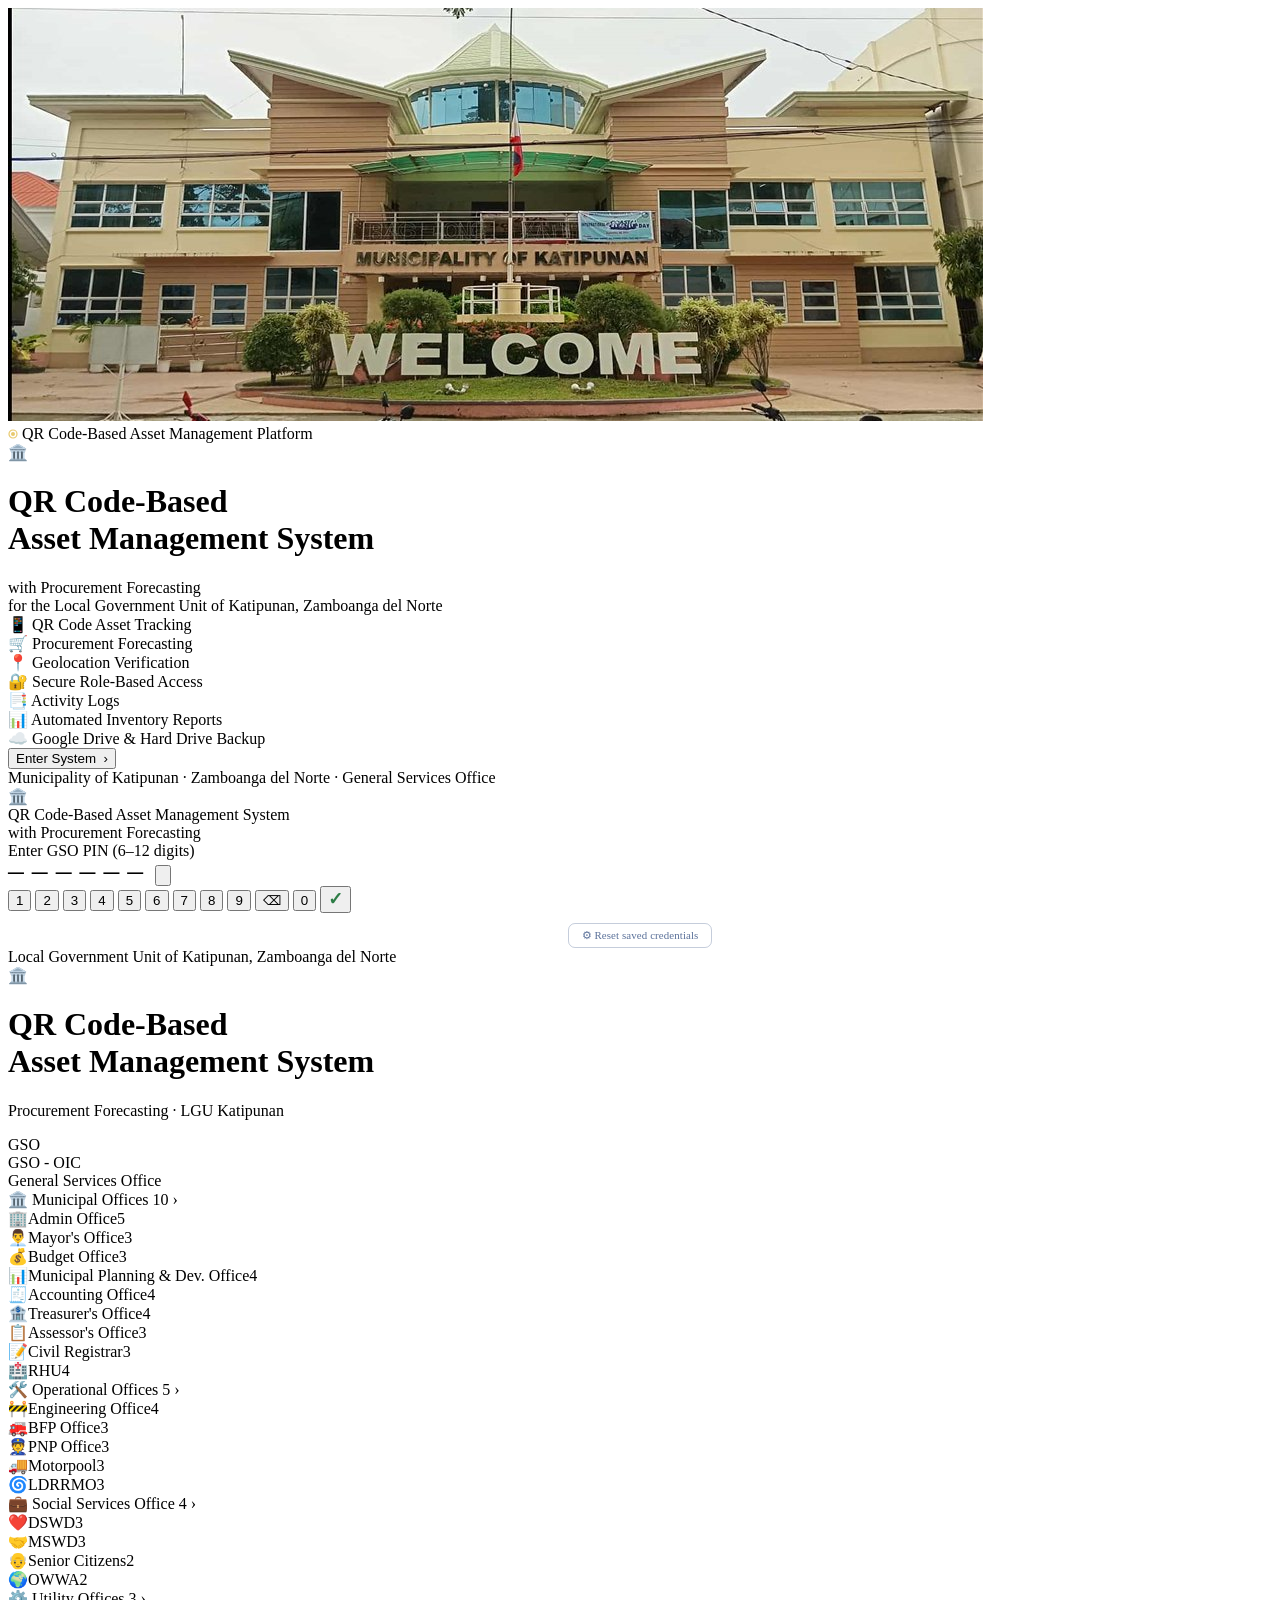
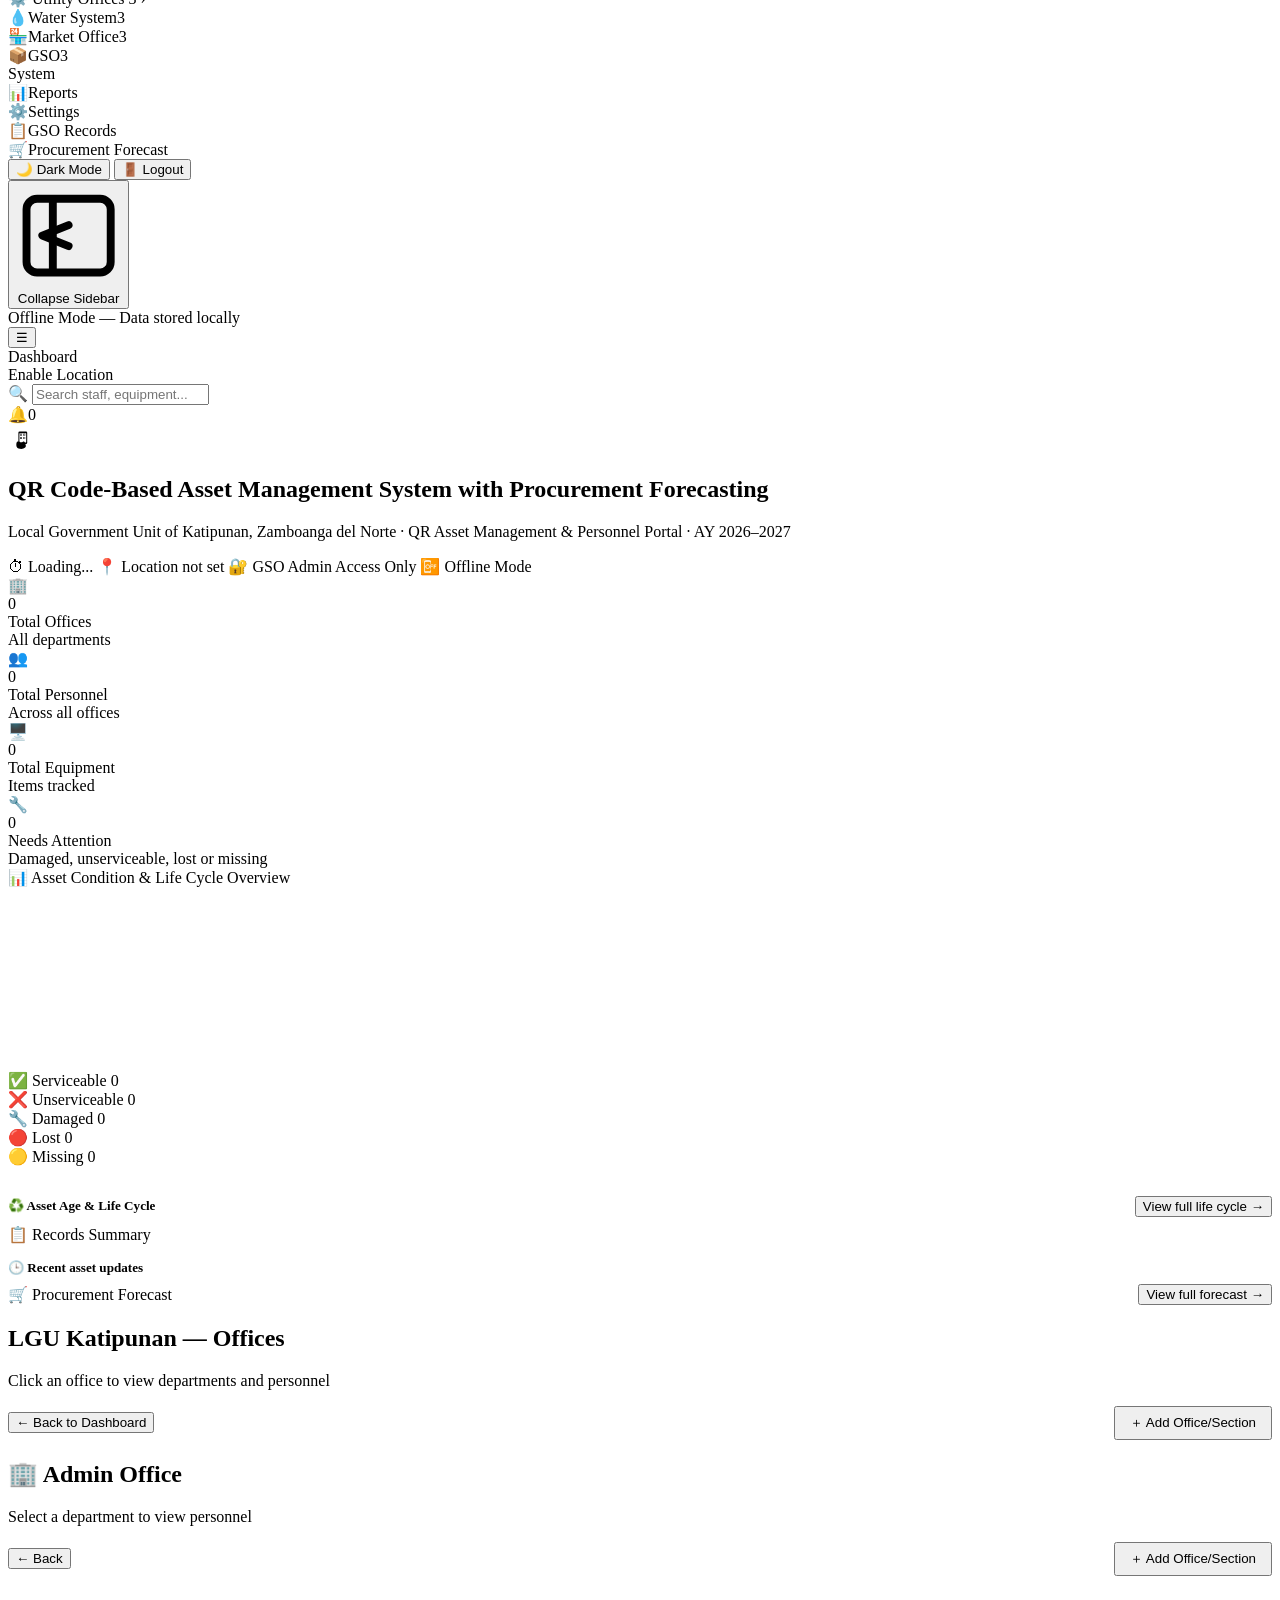
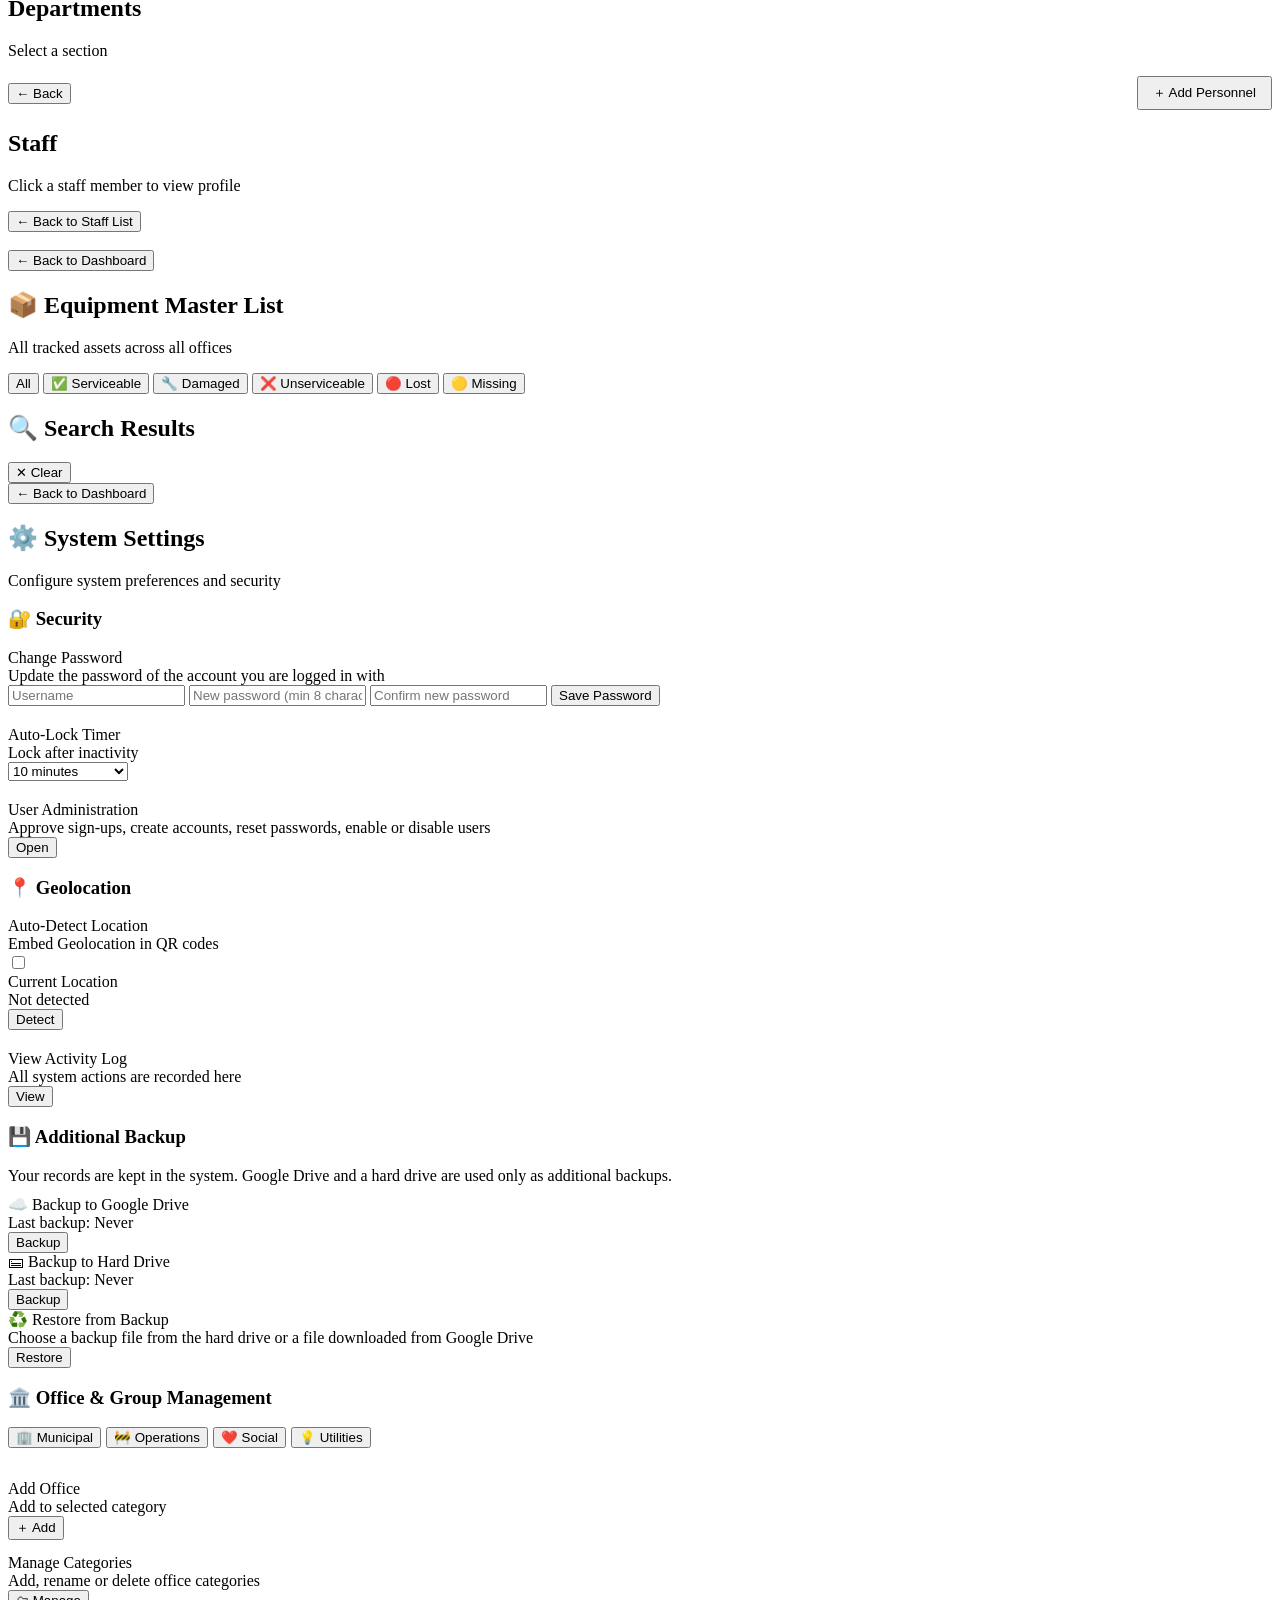
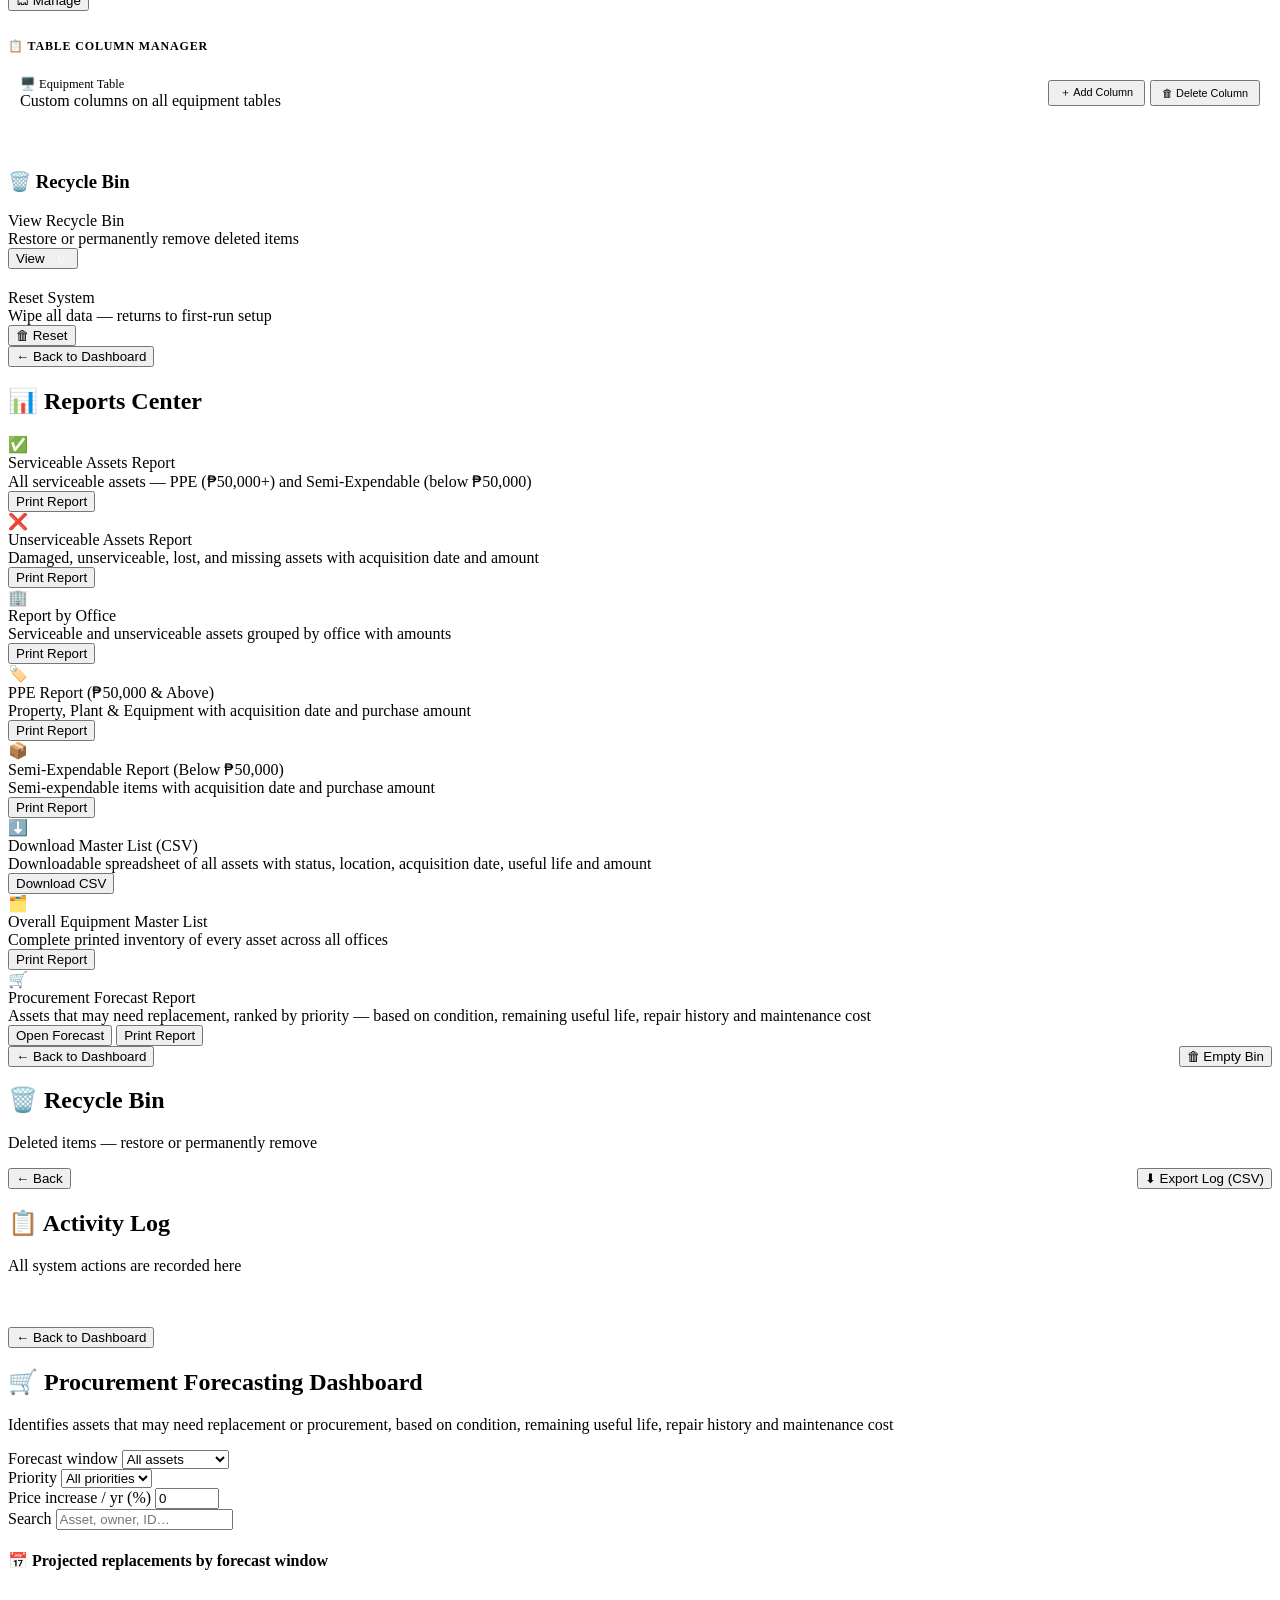
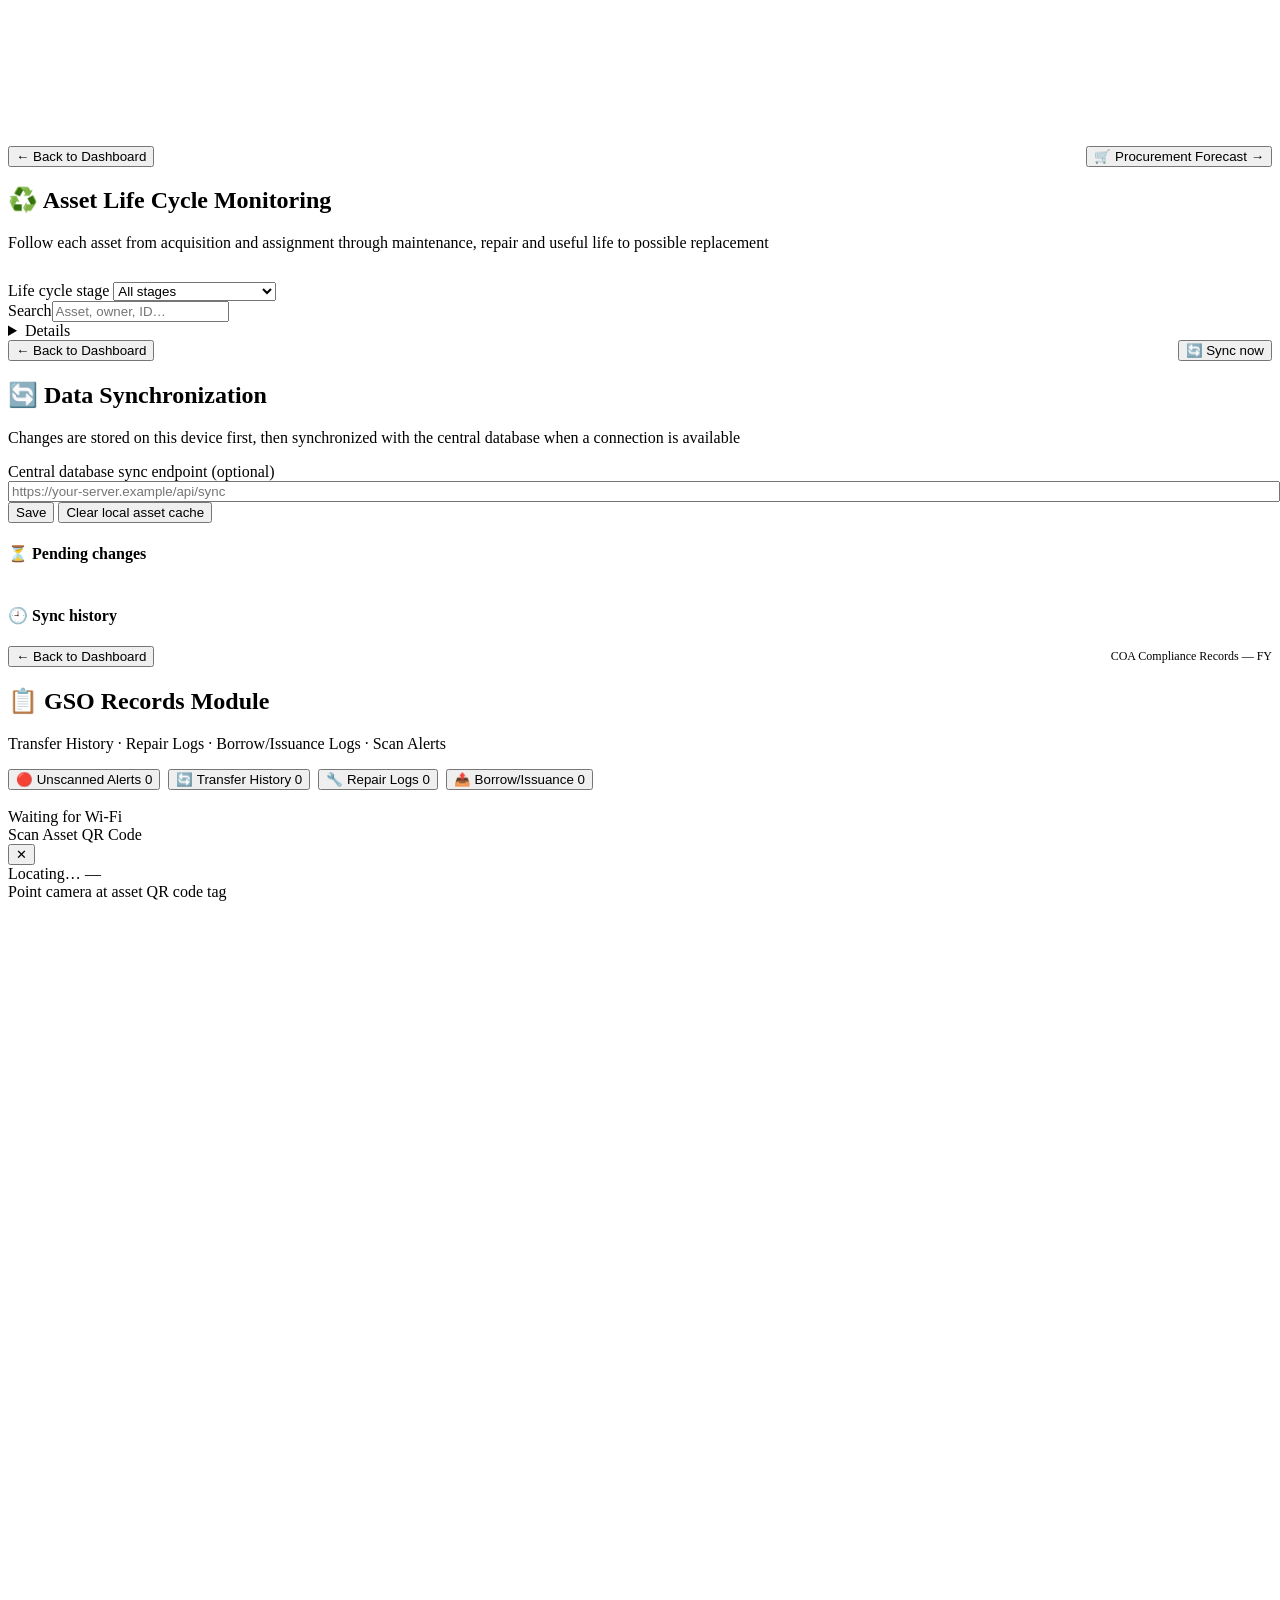
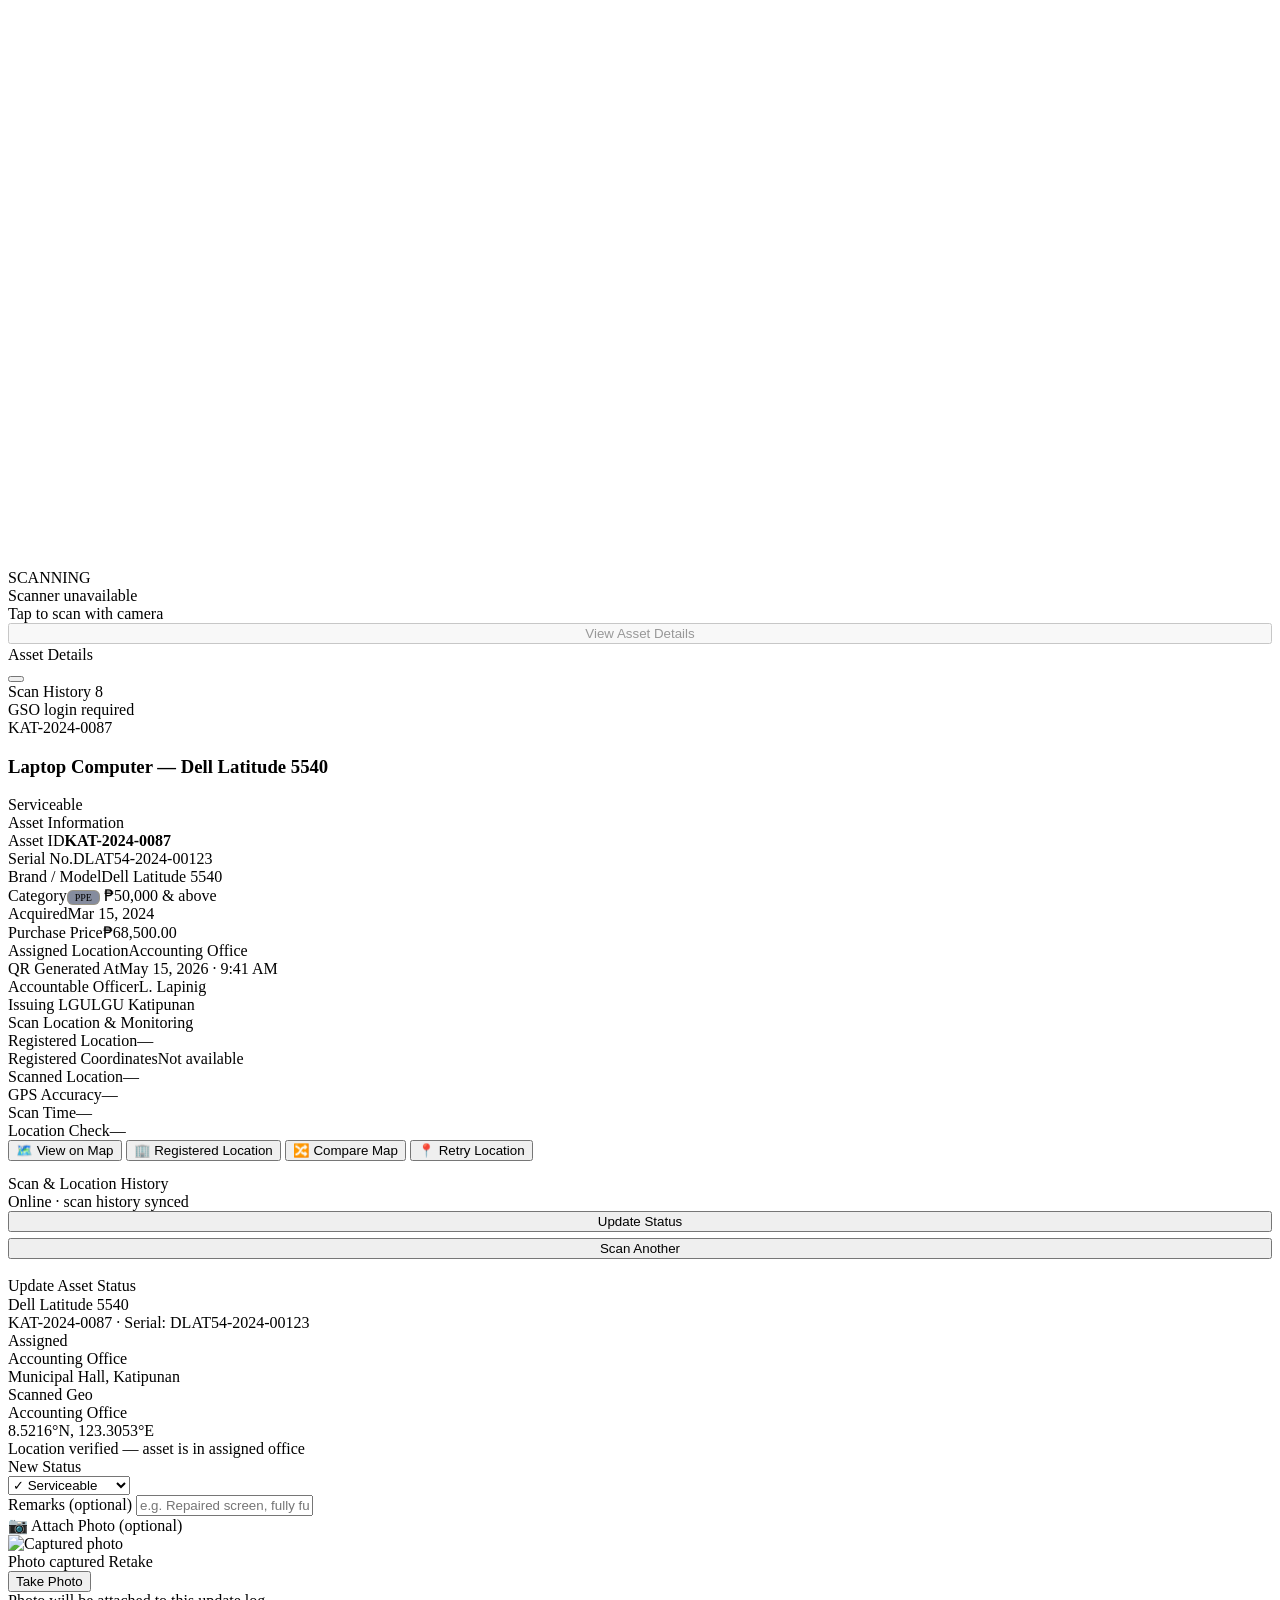
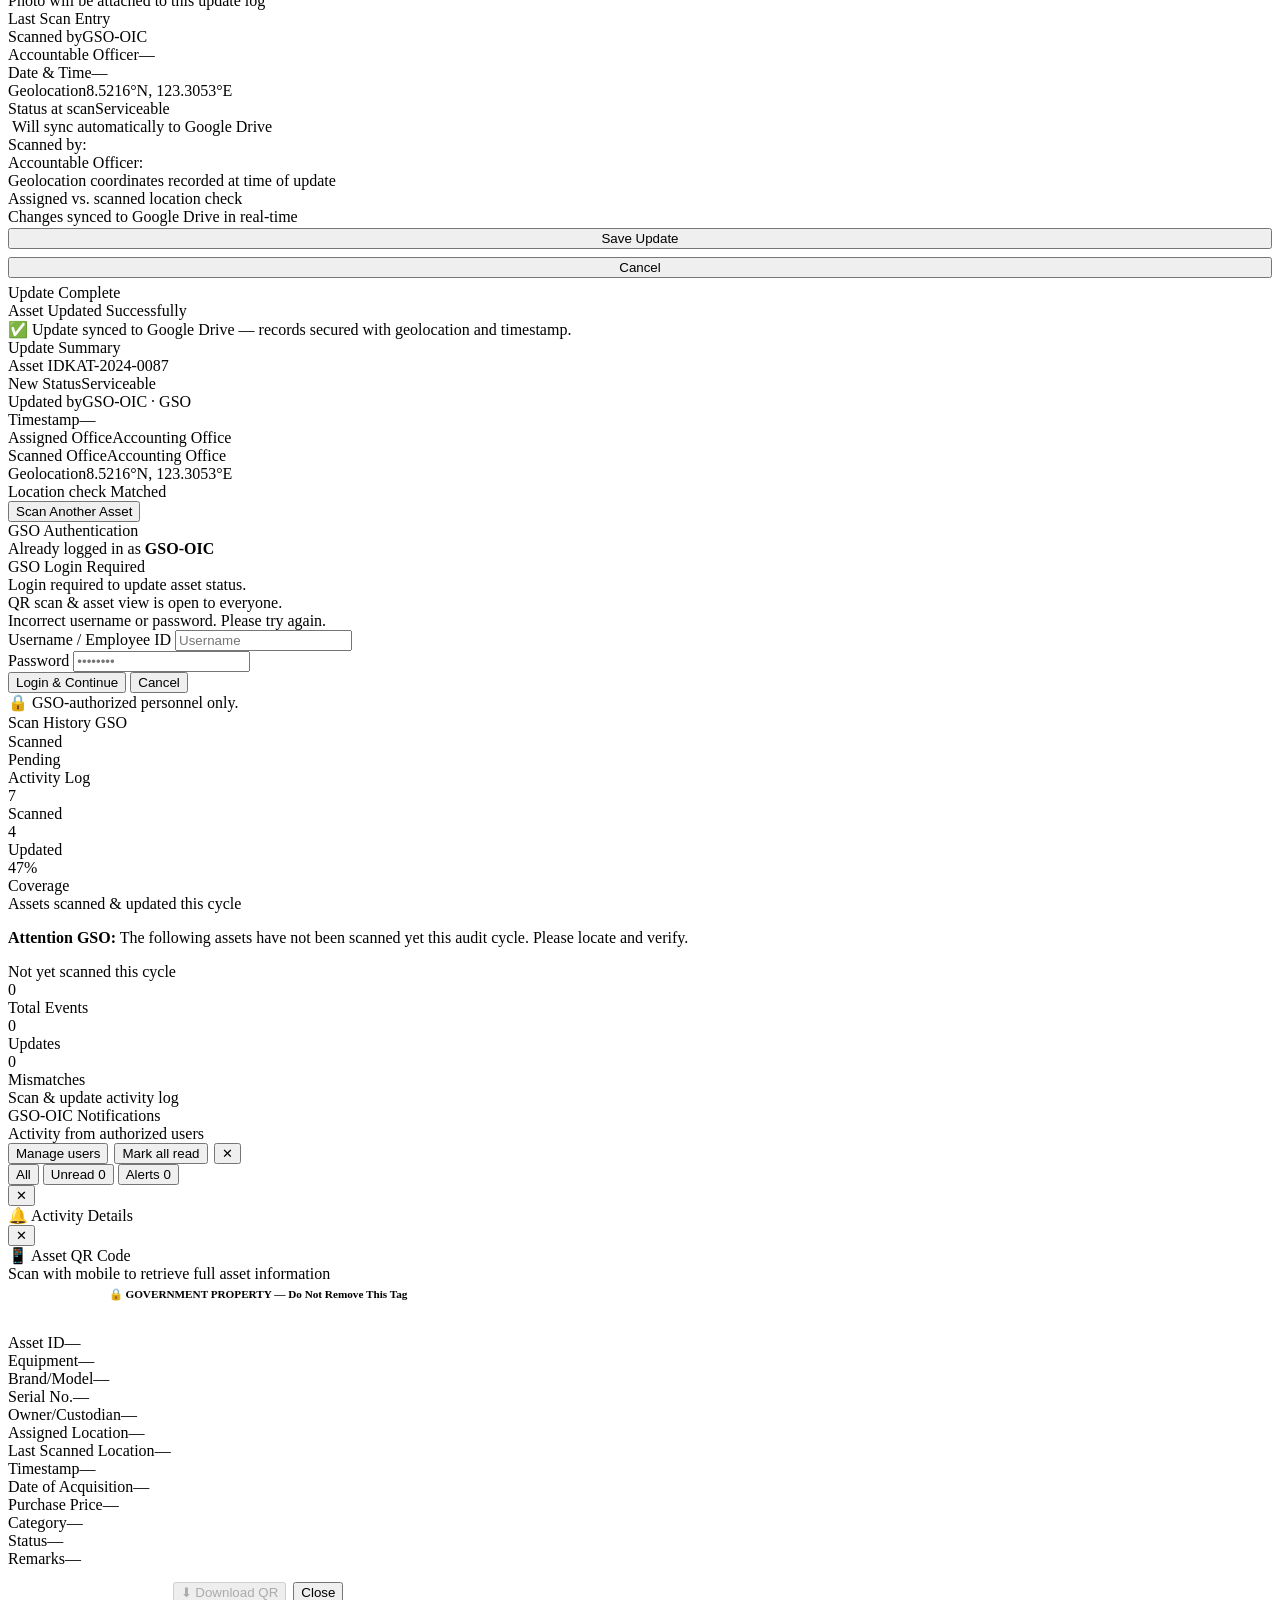
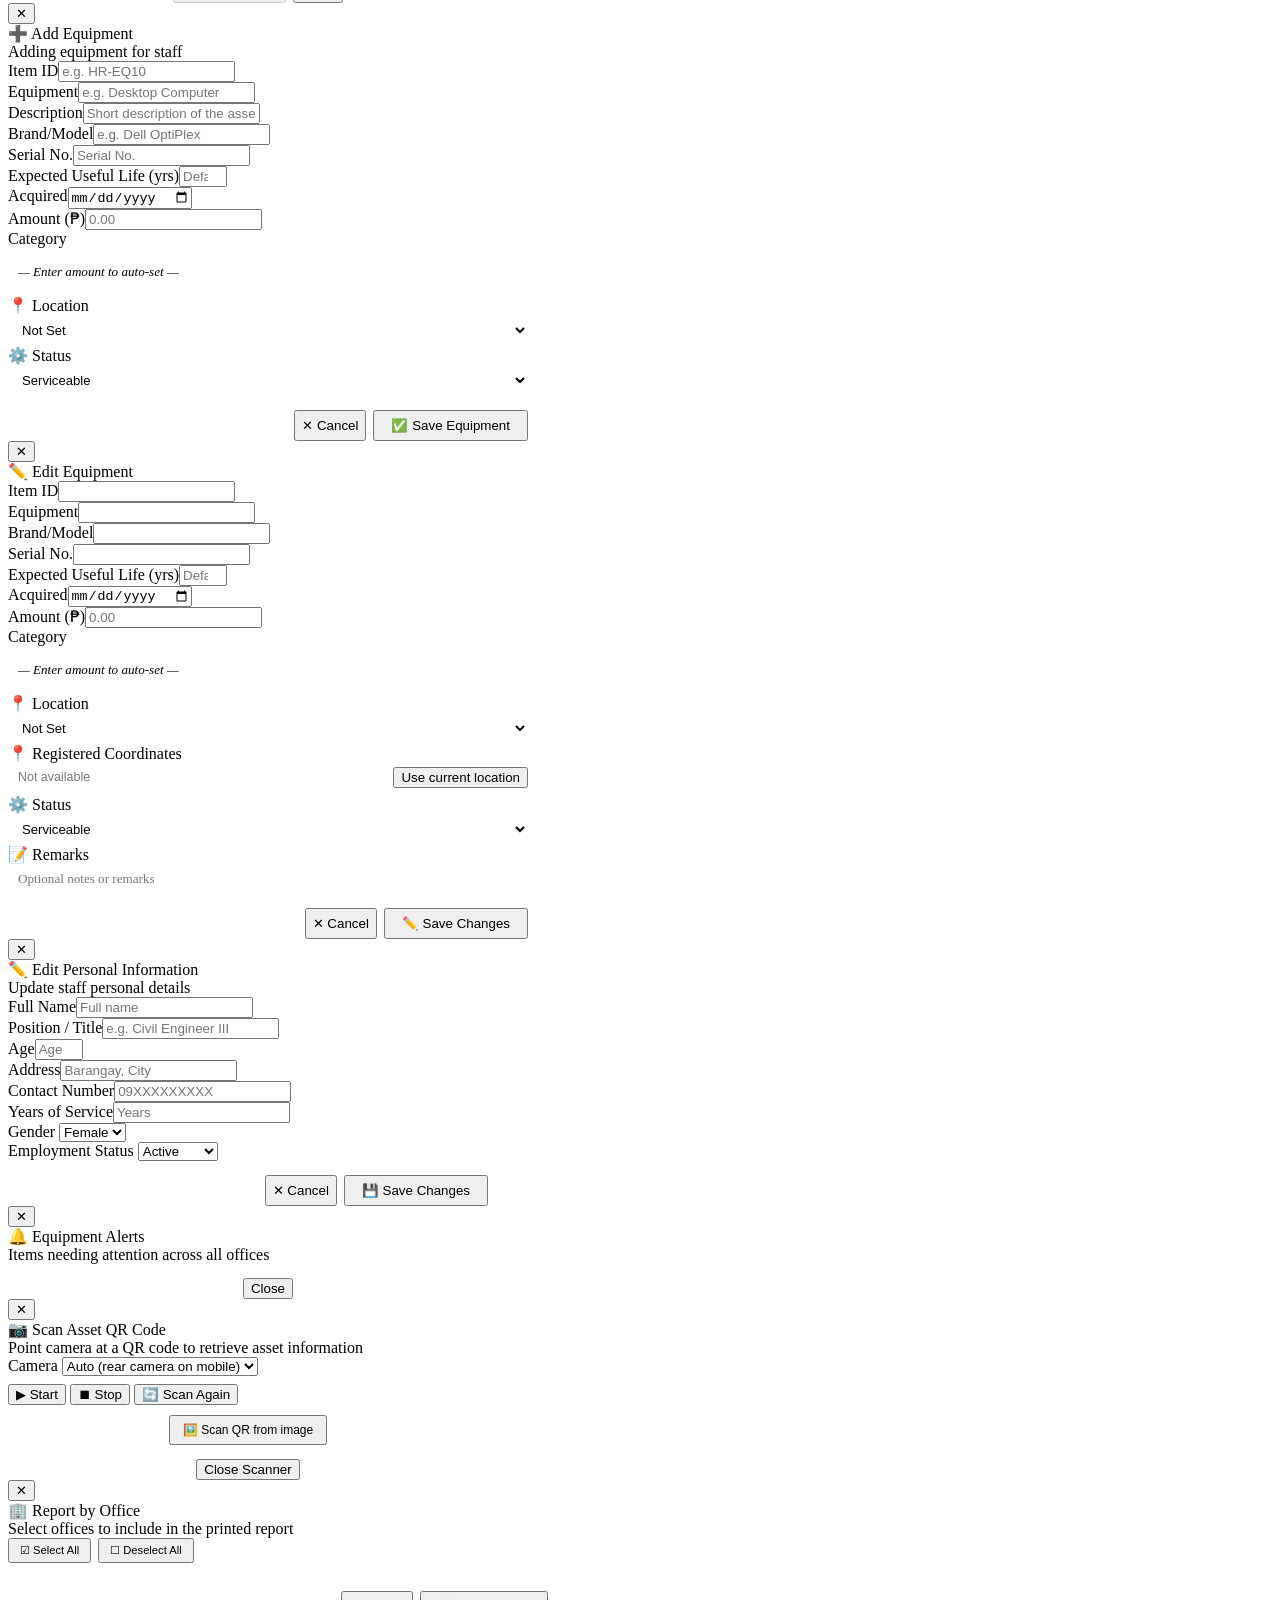
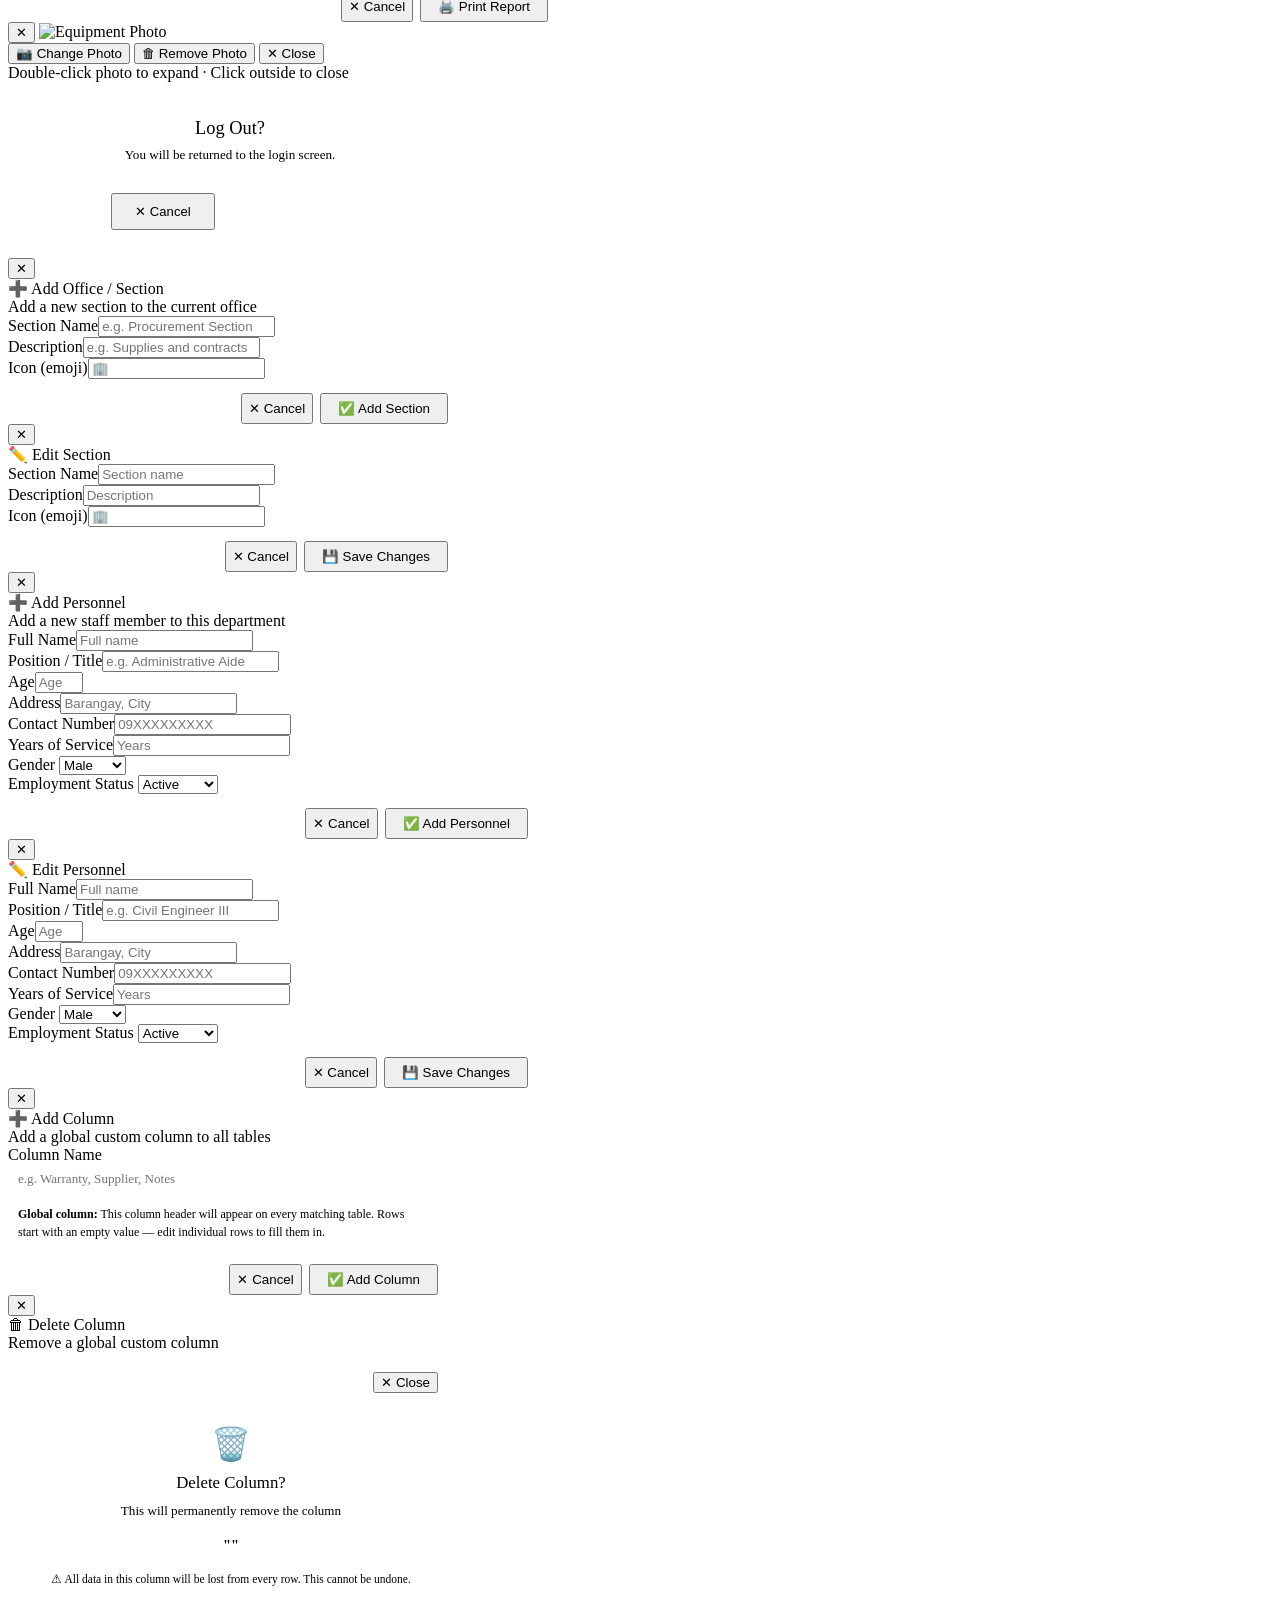
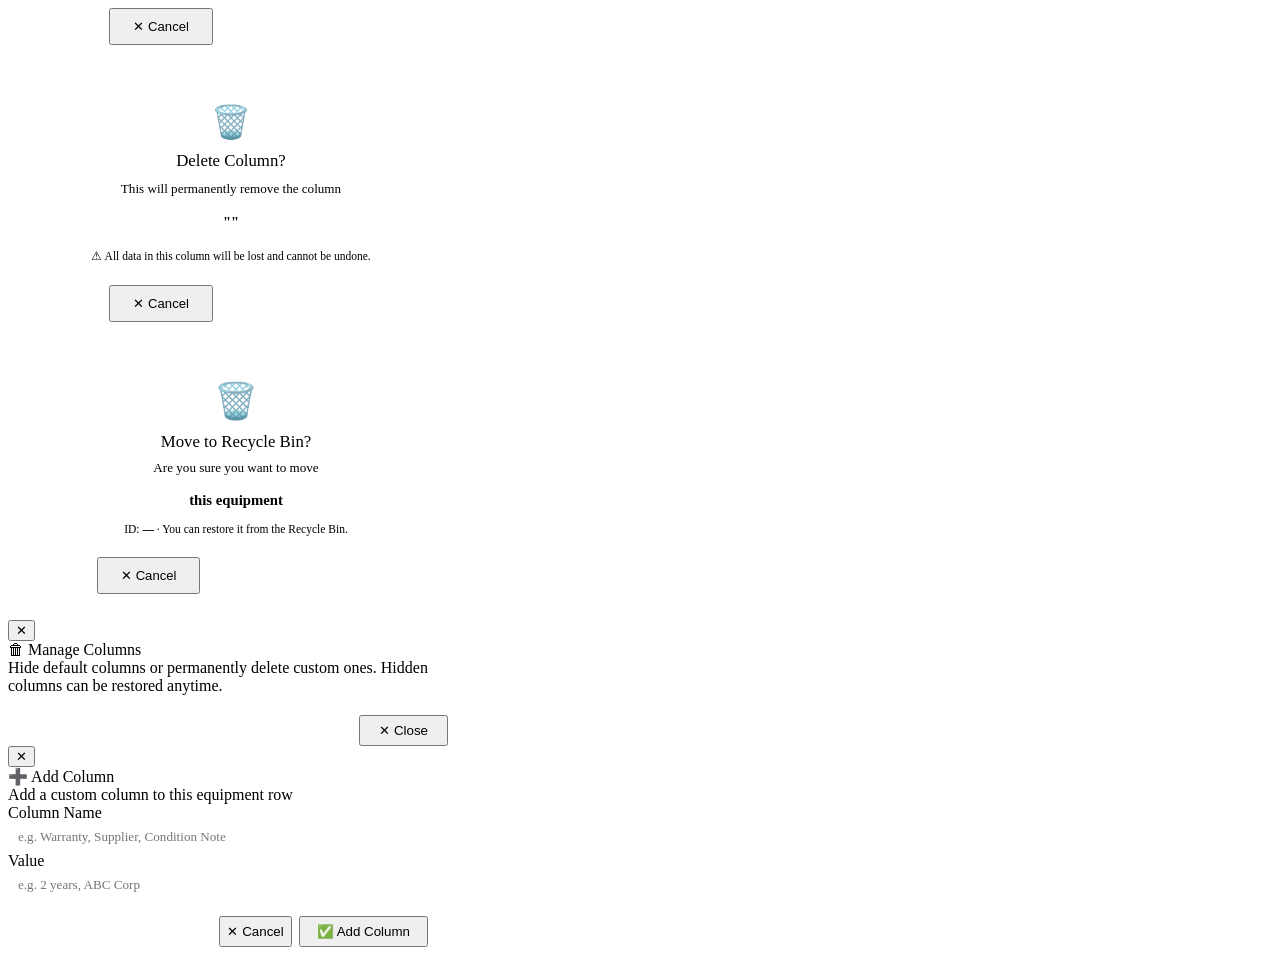
==== frontend/templates/index.html @ e0fad3f4 "Replace camera errors with a Scanner unavailable state" ====
<!DOCTYPE html>
<html lang="en" data-theme="light">
<head>
<meta charset="UTF-8">
<link rel="manifest" href="manifest.json">
<link rel="icon" type="image/png" sizes="192x192" href="static/images/icons/icon-192.png">
<link rel="apple-touch-icon" href="static/images/icons/icon-192.png">
<meta name="theme-color" content="#0d1b3e">
<meta name="mobile-web-app-capable" content="yes">
<script src="static/js/sw-register.js"></script>
<meta name="viewport" content="width=device-width, initial-scale=1.0">
<title>QR Code-Based Asset Management System with Procurement Forecasting for the Local Government Unit of Katipunan, Zamboanga del Norte</title>
<link href="https://fonts.googleapis.com/css2?family=Playfair+Display:wght@500;700&family=Source+Sans+3:wght@300;400;500;600&display=swap" rel="stylesheet">
<link rel="stylesheet" href="https://cdn.jsdelivr.net/npm/@tabler/icons-webfont@3.19.0/dist/tabler-icons.min.css">
<script src="static/js/qrcode.min.js"></script>
<script src="https://cdnjs.cloudflare.com/ajax/libs/Chart.js/4.4.0/chart.umd.min.js"></script>
<!-- ══════════════════════════════════════════════════════════════════════
     BACKEND BOOTSTRAP — runs synchronously before any application script.
     · Opens on the v71 landing screen; sign-in happens in the app itself.
     · If a server session exists, hydrates localStorage from MariaDB first.
     · Patches Storage so every localStorage write is auto-saved to the API.
     ══════════════════════════════════════════════════════════════════════ -->
<script src="static/js/bootstrap.js"></script>
<link rel="stylesheet" href="static/css/app.css">
</head>
<body>

<!-- LANDING PAGE SCREEN -->
<div id="landingScreen">
  <div class="lp-particles" id="lpParticles"></div>
  <div class="lp-photo-wrap">
    <img class="lp-photo" src="[data-uri]" alt="Municipality of Katipunan">
  </div>
  <div class="lp-overlay"></div>
  <div class="lp-grid"></div>
  <div class="lp-scanline"></div>
  <div class="lp-content">
    <div class="lp-badge">
      <svg width="10" height="10" viewBox="0 0 10 10" fill="none"><circle cx="5" cy="5" r="4" stroke="#e8c96d" stroke-width="1.2"/><circle cx="5" cy="5" r="2" fill="#e8c96d"/></svg>
      QR Code-Based Asset Management Platform
    </div>
    <div class="lp-seal">🏛️</div>
    <h1 class="lp-title">QR Code-Based<br><span>Asset Management System</span></h1>
    <div class="lp-subtitle">with Procurement Forecasting</div>
    <div class="lp-location">for the Local Government Unit of Katipunan, Zamboanga del Norte</div>
    <div class="lp-divider"></div>
    <div class="lp-features">
      <div class="lp-feat-pill">📱 QR Code Asset Tracking</div>
      <div class="lp-feat-pill">🛒 Procurement Forecasting</div>
      <div class="lp-feat-pill">📍 Geolocation Verification</div>
      <div class="lp-feat-pill">🔐 Secure Role-Based Access</div>
      <div class="lp-feat-pill">📑 Activity Logs</div>
      <div class="lp-feat-pill">📊 Automated Inventory Reports</div>
      <div class="lp-feat-pill">☁️ Google Drive &amp; Hard Drive Backup</div>
    </div>
    <button class="lp-enter-btn" onclick="enterSystem()">Enter System &nbsp;›</button>
  </div>
  <div class="lp-caption">Municipality of Katipunan &middot; Zamboanga del Norte &middot; General Services Office</div>
  <div class="lp-bottom-strip"></div>
</div>

<script src="static/js/landing.js"></script>




<!-- ── SCREEN LOCK TYPE CHOOSER (first-run & on-demand) ── -->
<div id="lockTypeChooser" style="display:none;position:fixed;inset:0;z-index:10500;background:rgba(5,10,25,0.92);backdrop-filter:blur(10px);align-items:center;justify-content:center;">
  <div style="background:var(--card);border:1px solid var(--border);border-radius:18px;padding:38px 32px 32px;max-width:400px;width:92%;text-align:center;box-shadow:0 30px 80px rgba(0,0,0,0.6);">
    <div style="font-size:2rem;margin-bottom:8px;">🔐</div>
    <div class="ltc-title" style="font-size:1.1rem;font-weight:800;color:var(--text-dark);margin-bottom:4px;">Screen Lock Type</div>
    <div class="ltc-sub" style="font-size:0.78rem;color:var(--text-mid);margin-bottom:24px;line-height:1.5;">Choose your preferred screen lock method to secure your account.</div>

    <!-- PIN option -->
    <div id="lt-pin-card" onclick="selectLockTypeCard('pin')" style="background:rgba(201,168,76,0.12);border:2px solid var(--gold);border-radius:12px;padding:18px 20px;margin-bottom:12px;cursor:pointer;text-align:left;transition:all .2s;">
      <div style="display:flex;align-items:center;gap:12px;">
        <div style="font-size:1.6rem;">🔢</div>
        <div>
          <div style="font-size:0.88rem;font-weight:700;color:var(--gold);">PIN</div>
          <div style="font-size:0.72rem;color:var(--text-mid);margin-top:2px;">Secure your account with a 6–12 digit PIN.</div>
        </div>
        <div id="lt-pin-check" style="margin-left:auto;font-size:1.1rem;color:var(--gold);">✔</div>
      </div>
    </div>

    <!-- Password option -->
    <div id="lt-pw-card" onclick="selectLockTypeCard('password')" style="background:var(--bg);border:2px solid var(--border);border-radius:12px;padding:18px 20px;margin-bottom:28px;cursor:pointer;text-align:left;transition:all .2s;">
      <div style="display:flex;align-items:center;gap:12px;">
        <div style="font-size:1.6rem;">🔑</div>
        <div>
          <div style="font-size:0.88rem;font-weight:700;color:var(--text-dark);">Password</div>
          <div style="font-size:0.72rem;color:var(--text-mid);margin-top:2px;">Secure your account with your username and password.</div>
        </div>
        <div id="lt-pw-check" style="margin-left:auto;font-size:1.1rem;color:var(--gold);display:none;">✔</div>
      </div>
    </div>

    <!-- Continue button -->
    <button onclick="ltContinue()" style="width:100%;padding:13px;border-radius:10px;background:var(--gold);color:#1a1200;font-weight:800;font-size:0.88rem;border:none;cursor:pointer;font-family:inherit;letter-spacing:.03em;">
      Continue →
    </button>
  </div>
</div>

<!-- ── PASSWORD SETUP SCREEN (shown after choosing Password on first run) ── -->
<div id="pwSetupScreen" style="display:none;position:fixed;inset:0;z-index:10400;background:rgba(5,10,25,0.92);backdrop-filter:blur(10px);align-items:center;justify-content:center;">
  <div style="background:var(--card);border:1px solid var(--border);border-radius:18px;padding:36px 30px 30px;max-width:400px;width:92%;box-shadow:0 30px 80px rgba(0,0,0,0.6);">
    <div style="font-size:1.8rem;text-align:center;margin-bottom:8px;">🔑</div>
    <div style="font-size:1rem;font-weight:800;color:var(--text-dark);text-align:center;margin-bottom:4px;">Set Up Password</div>
    <div style="font-size:0.75rem;color:var(--text-mid);text-align:center;margin-bottom:20px;line-height:1.5;">Enter your username and password to set up the screen lock.</div>
    <div style="display:flex;flex-direction:column;gap:12px;">
      <div>
        <label style="font-size:0.72rem;color:var(--text-mid);font-weight:600;display:block;margin-bottom:4px;">Username</label>
        <input id="lt-username" type="text" placeholder="Enter your username" style="width:100%;padding:10px 12px;border:1px solid var(--border);border-radius:8px;background:var(--bg);color:var(--text-dark);font-size:0.82rem;font-family:inherit;box-sizing:border-box;">
      </div>
      <div>
        <label style="font-size:0.72rem;color:var(--text-mid);font-weight:600;display:block;margin-bottom:4px;">Password</label>
        <div style="position:relative;">
          <input id="lt-pw1" type="password" placeholder="Enter your password" oninput="checkLtPwReqs()" style="width:100%;padding:10px 44px 10px 12px;border:1px solid var(--border);border-radius:8px;background:var(--bg);color:var(--text-dark);font-size:0.82rem;font-family:inherit;box-sizing:border-box;">
          <button onclick="toggleLtPw1Visibility()" id="ltPw1EyeBtn" title="Show/Hide Password"
            style="position:absolute;right:8px;top:50%;transform:translateY(-50%);background:rgba(201,168,76,0.08);border:1px solid rgba(201,168,76,0.25);border-radius:6px;cursor:pointer;padding:4px 6px;color:var(--gold-dim,#a07c2a);display:flex;align-items:center;justify-content:center;transition:background .18s,border-color .18s,color .18s;"
            onmouseover="this.style.background='rgba(201,168,76,0.2)';this.style.borderColor='var(--gold)';this.style.color='var(--gold)';"
            onmouseout="this.style.background='rgba(201,168,76,0.08)';this.style.borderColor='rgba(201,168,76,0.25)';this.style.color='var(--gold-dim,#a07c2a)';">
            <svg id="ltPw1EyeIcon" viewBox="0 0 24 24" width="17" height="17" fill="none" stroke="currentColor" stroke-width="2" stroke-linecap="round" stroke-linejoin="round">
              <path d="M1 12s4-8 11-8 11 8 11 8-4 8-11 8-11-8-11-8z"/>
              <circle cx="12" cy="12" r="3"/>
            </svg>
          </button>
        </div>
      </div>
      <div>
        <label style="font-size:0.72rem;color:var(--text-mid);font-weight:600;display:block;margin-bottom:4px;">Confirm Password</label>
        <div style="position:relative;">
          <input id="lt-pw2" type="password" placeholder="Re-enter your password" style="width:100%;padding:10px 44px 10px 12px;border:1px solid var(--border);border-radius:8px;background:var(--bg);color:var(--text-dark);font-size:0.82rem;font-family:inherit;box-sizing:border-box;">
          <button onclick="toggleLtPw2Visibility()" id="ltPw2EyeBtn" title="Show/Hide Password"
            style="position:absolute;right:8px;top:50%;transform:translateY(-50%);background:rgba(201,168,76,0.08);border:1px solid rgba(201,168,76,0.25);border-radius:6px;cursor:pointer;padding:4px 6px;color:var(--gold-dim,#a07c2a);display:flex;align-items:center;justify-content:center;transition:background .18s,border-color .18s,color .18s;"
            onmouseover="this.style.background='rgba(201,168,76,0.2)';this.style.borderColor='var(--gold)';this.style.color='var(--gold)';"
            onmouseout="this.style.background='rgba(201,168,76,0.08)';this.style.borderColor='rgba(201,168,76,0.25)';this.style.color='var(--gold-dim,#a07c2a)';">
            <svg id="ltPw2EyeIcon" viewBox="0 0 24 24" width="17" height="17" fill="none" stroke="currentColor" stroke-width="2" stroke-linecap="round" stroke-linejoin="round">
              <path d="M1 12s4-8 11-8 11 8 11 8-4 8-11 8-11-8-11-8z"/>
              <circle cx="12" cy="12" r="3"/>
            </svg>
          </button>
        </div>
      </div>
      <div style="background:var(--bg);border:1px solid var(--border);border-radius:8px;padding:10px 14px;">
        <div style="font-size:0.7rem;color:var(--text-mid);font-weight:700;margin-bottom:6px;">Password Requirements:</div>
        <div id="lt-req-len"  style="font-size:0.68rem;color:var(--text-light);margin-bottom:2px;">○ At least 8 characters long</div>
        <div id="lt-req-case" style="font-size:0.68rem;color:var(--text-light);margin-bottom:2px;">○ Include uppercase and lowercase letters</div>
        <div id="lt-req-num"  style="font-size:0.68rem;color:var(--text-light);margin-bottom:2px;">○ Include a number</div>
        <div id="lt-req-spec" style="font-size:0.68rem;color:var(--text-light);">○ Include a special character</div>
      </div>
      <div id="lt-pw-err" style="font-size:0.72rem;color:var(--red);min-height:16px;"></div>
      <button onclick="ltPwDone()" style="padding:12px;border-radius:10px;background:var(--gold);color:#1a1200;font-weight:800;font-size:0.85rem;border:none;cursor:pointer;font-family:inherit;">✅ Set Password</button>
    </div>
  </div>
</div>

<!-- ── FIRST-RUN CREATE ACCOUNT SCREEN ── -->
<div id="createAccountScreen" style="display:none;position:fixed;inset:0;z-index:9999;background:url('[data-uri]') center/cover no-repeat fixed;align-items:center;justify-content:center;position:fixed;inset:0;">
  <div class="create-account-box">
    <div style="font-size:2.5rem;margin-bottom:6px">🏛️</div>
    <div class="ca-title">QR Code-Based Asset Management System</div>
    <div class="ca-sub">First Time Setup — Set PIN (6–12 digits)</div>
    <div class="ca-field">
      <div class="pin-eye-wrap">
        <span id="caPinDots" style="font-size:1.4rem;letter-spacing:8px;color:var(--gold);min-height:28px">──────</span>
        <button class="pin-eye-btn" onclick="toggleCaPinVisibility()" id="caPinEyeBtn" title="Show/Hide PIN">
          <svg id="caEyeIcon" viewBox="0 0 24 24"><path d="M1 12s4-8 11-8 11 8 11 8-4 8-11 8-11-8-11-8z"/><circle cx="12" cy="12" r="3"/></svg>
        </button>
      </div>
      <div class="ca-pin-row" style="margin-bottom:6px">
        <button class="pin-key" onclick="caPinPress('1')">1</button>
        <button class="pin-key" onclick="caPinPress('2')">2</button>
        <button class="pin-key" onclick="caPinPress('3')">3</button>
        <button class="pin-key" onclick="caPinPress('4')">4</button>
        <button class="pin-key" onclick="caPinPress('5')">5</button>
        <button class="pin-key" onclick="caPinPress('6')">6</button>
        <button class="pin-key" onclick="caPinPress('7')">7</button>
        <button class="pin-key" onclick="caPinPress('8')">8</button>
        <button class="pin-key" onclick="caPinPress('9')">9</button>
        <button class="pin-key clear" onclick="caPinClear()">⌫</button>
        <button class="pin-key" onclick="caPinPress('0')">0</button>
        <button class="pin-key clear" onclick="caPinReset()">Clear</button>
      </div>
    </div>
    <div class="ca-field">
      <label class="ca-label">Confirm PIN (6–12 digits)</label>
      <div class="pin-eye-wrap">
        <span id="caPinConfirmDots" style="font-size:1.4rem;letter-spacing:8px;color:var(--gold);min-height:28px">──────</span>
        <button class="pin-eye-btn" onclick="toggleCaPinConfirmVisibility()" id="caPinConfirmEyeBtn" title="Show/Hide PIN">
          <svg id="caConfirmEyeIcon" viewBox="0 0 24 24"><path d="M1 12s4-8 11-8 11 8 11 8-4 8-11 8-11-8-11-8z"/><circle cx="12" cy="12" r="3"/></svg>
        </button>
      </div>
      <div class="ca-pin-row">
        <button class="pin-key" onclick="caPinConfirmPress('1')">1</button>
        <button class="pin-key" onclick="caPinConfirmPress('2')">2</button>
        <button class="pin-key" onclick="caPinConfirmPress('3')">3</button>
        <button class="pin-key" onclick="caPinConfirmPress('4')">4</button>
        <button class="pin-key" onclick="caPinConfirmPress('5')">5</button>
        <button class="pin-key" onclick="caPinConfirmPress('6')">6</button>
        <button class="pin-key" onclick="caPinConfirmPress('7')">7</button>
        <button class="pin-key" onclick="caPinConfirmPress('8')">8</button>
        <button class="pin-key" onclick="caPinConfirmPress('9')">9</button>
        <button class="pin-key clear" onclick="caPinConfirmClear()">⌫</button>
        <button class="pin-key" onclick="caPinConfirmPress('0')">0</button>
        <button class="pin-key clear" onclick="caPinConfirmReset()">Clear</button>
      </div>
    </div>
    <div class="login-error" id="caError"></div>
    <button class="ca-btn" onclick="createAccount()">✅ Create Account &amp; Enter System</button>
  </div>
</div>

<!-- ── ROLE SELECTION ── -->
<div id="roleSelectScreen" style="display:none;position:fixed;inset:0;z-index:10002;background:rgba(5,10,25,0.96);align-items:center;justify-content:center;">
  <div class="login-box" style="width:390px">
    <div class="login-seal">🏛️</div>
    <div class="login-title">Select User Role</div>
    <div class="login-sub">Choose your role to continue to the login page</div>
    <div class="rs-card" onclick="selectRole('oic')" style="display:flex;align-items:center;gap:12px;background:rgba(201,168,76,0.08);border:2px solid rgba(201,168,76,0.35);border-radius:11px;padding:12px 14px;margin-bottom:9px;cursor:pointer;text-align:left;"><div style="font-size:1.5rem">🛡️</div><div><div style="font-size:0.88rem;font-weight:700;color:var(--gold)">GSO-OIC</div></div></div><div class="rs-card" onclick="selectRole('inspector')" style="display:flex;align-items:center;gap:12px;background:rgba(201,168,76,0.08);border:2px solid rgba(201,168,76,0.35);border-radius:11px;padding:12px 14px;margin-bottom:9px;cursor:pointer;text-align:left;"><div style="font-size:1.5rem">🔍</div><div><div style="font-size:0.88rem;font-weight:700;color:var(--gold)">Inspectorate Personnel</div></div></div><div class="rs-card" onclick="selectRole('gsostaff')" style="display:flex;align-items:center;gap:12px;background:rgba(201,168,76,0.08);border:2px solid rgba(201,168,76,0.35);border-radius:11px;padding:12px 14px;margin-bottom:9px;cursor:pointer;text-align:left;"><div style="font-size:1.5rem">🗂️</div><div><div style="font-size:0.88rem;font-weight:700;color:var(--gold)">GSO Office Personnel</div></div></div><div class="rs-card" onclick="selectRole('officehead')" style="display:flex;align-items:center;gap:12px;background:rgba(201,168,76,0.08);border:2px solid rgba(201,168,76,0.35);border-radius:11px;padding:12px 14px;margin-bottom:9px;cursor:pointer;text-align:left;"><div style="font-size:1.5rem">🏢</div><div><div style="font-size:0.88rem;font-weight:700;color:var(--gold)">Municipal Office Head</div></div></div>
    <div class="login-hint">Local Government Unit of Katipunan, Zamboanga del Norte</div>
  </div>
</div>
<!-- ── LOGIN SCREEN ── -->
<div id="loginScreen" class="hidden">
  <div class="login-box">
    <div class="login-seal">🏛️</div>
    <div class="login-title">QR Code-Based Asset Management System</div>
    <div class="login-sub" id="loginSubtitle">with Procurement Forecasting</div>

    <!-- PIN mode -->
    <div id="login-pin-mode">
      <div class="login-label">Enter GSO PIN (6–12 digits)</div>
      <div class="pin-eye-wrap">
        <span id="loginPinSpan" style="font-size:1.4rem;letter-spacing:8px;color:var(--gold);min-height:28px">──────</span>
        <button class="pin-eye-btn" onclick="toggleLoginPinVisibility()" id="loginPinEyeBtn" title="Show/Hide PIN">
          <svg id="loginEyeIcon" viewBox="0 0 24 24"><path d="M1 12s4-8 11-8 11 8 11 8-4 8-11 8-11-8-11-8z"/><circle cx="12" cy="12" r="3"/></svg>
        </button>
      </div>
      <div class="pin-keypad">
        <button class="pin-key" onclick="pinPress('1')">1</button>
        <button class="pin-key" onclick="pinPress('2')">2</button>
        <button class="pin-key" onclick="pinPress('3')">3</button>
        <button class="pin-key" onclick="pinPress('4')">4</button>
        <button class="pin-key" onclick="pinPress('5')">5</button>
        <button class="pin-key" onclick="pinPress('6')">6</button>
        <button class="pin-key" onclick="pinPress('7')">7</button>
        <button class="pin-key" onclick="pinPress('8')">8</button>
        <button class="pin-key" onclick="pinPress('9')">9</button>
        <button class="pin-key clear" onclick="pinClear()">⌫</button>
        <button class="pin-key" onclick="pinPress('0')">0</button>
        <button class="pin-key" onclick="checkPin()" style="color:#2d7d46;font-size:1.1rem;font-weight:700">✓</button>
      </div>
    </div>

    <!-- Password mode -->
    <div id="login-pw-mode" style="display:none;">
      <div id="loginRoleBanner" style="text-align:center;margin-bottom:12px;font-size:0.78rem;color:#8899bb;">Logging in as <b id="loginRoleName" style="color:var(--gold)"></b> &nbsp;·&nbsp; <span class="forgot-link" onclick="showRoleSelect()">Change role</span></div>
      <div class="login-label" style="margin-bottom:14px;">Enter your username and password</div>
      <div style="display:flex;flex-direction:column;gap:10px;margin-bottom:14px;">
        <input id="login-pw-username" type="text" placeholder="Username" autocomplete="username"
          style="width:100%;padding:10px 14px;border:1px solid var(--border);border-radius:9px;background:var(--bg-dark,#0d1420);color:var(--text-dark);font-size:0.85rem;font-family:inherit;box-sizing:border-box;">
        <!-- Password field with eye icon -->
        <div style="position:relative;">
          <input id="login-pw-password" type="password" placeholder="Password" autocomplete="current-password"
            onkeydown="if(event.key==='Enter')checkPassword()"
            style="width:100%;padding:10px 44px 10px 14px;border:1px solid var(--border);border-radius:9px;background:var(--bg-dark,#0d1420);color:var(--text-dark);font-size:0.85rem;font-family:inherit;box-sizing:border-box;">
          <button onclick="toggleLoginPwVisibility()" id="loginPwEyeBtn" title="Show/Hide Password"
            style="position:absolute;right:8px;top:50%;transform:translateY(-50%);background:rgba(201,168,76,0.08);border:1px solid rgba(201,168,76,0.25);border-radius:6px;cursor:pointer;padding:4px 6px;color:var(--gold-dim,#a07c2a);display:flex;align-items:center;justify-content:center;transition:background .18s,border-color .18s,color .18s;"
            onmouseover="this.style.background='rgba(201,168,76,0.2)';this.style.borderColor='var(--gold)';this.style.color='var(--gold)';"
            onmouseout="this.style.background='rgba(201,168,76,0.08)';this.style.borderColor='rgba(201,168,76,0.25)';this.style.color='var(--gold-dim,#a07c2a)';">
            <svg id="loginPwEyeIcon" viewBox="0 0 24 24" width="18" height="18" fill="none" stroke="currentColor" stroke-width="2" stroke-linecap="round" stroke-linejoin="round">
              <path d="M1 12s4-8 11-8 11 8 11 8-4 8-11 8-11-8-11-8z"/>
              <circle cx="12" cy="12" r="3"/>
            </svg>
          </button>
        </div>
        <button onclick="checkPassword()"
          style="padding:11px;border-radius:9px;background:var(--gold);color:#1a1200;font-weight:700;font-size:0.85rem;border:none;cursor:pointer;font-family:inherit;">
          🔑 Login
        </button>
      </div>
    </div>

    <div class="login-error" id="loginError"></div>
    <div id="forgotPasswordLink" style="display:none">
      <span class="forgot-link" onclick="openForgotPassword()">Forgot password?</span>
    </div>
    <div style="margin-top:10px;text-align:center;">
      <button onclick="resetPasswordCredentials()" style="background:none;border:1px solid rgba(90,112,153,0.35);border-radius:7px;padding:5px 13px;font-size:0.68rem;color:#5a7099;cursor:pointer;font-family:inherit;transition:background .18s,border-color .18s,color .18s;letter-spacing:.01em;"
        onmouseover="this.style.background='rgba(90,112,153,0.12)';this.style.borderColor='#5a7099';this.style.color='#8899bb';"
        onmouseout="this.style.background='none';this.style.borderColor='rgba(90,112,153,0.35)';this.style.color='#5a7099';">
        ⚙ Reset saved credentials
      </button>
    </div>
    <div class="login-hint" id="loginHint">Local Government Unit of Katipunan, Zamboanga del Norte</div>
  </div>
</div>

<!-- ── FORGOT PASSWORD MODAL ── -->
<div id="forgotPasswordModal" style="position:fixed;inset:0;z-index:10001;background:rgba(0,0,0,0.75);display:none;align-items:center;justify-content:center;">
  <div class="login-box" style="width:360px">
    <div class="login-title" style="font-size:1.1rem">🔐 Password Recovery</div>
    <div class="login-sub" id="captchaSubLabel">Verify you're human first</div>
    <div class="captcha-box" id="captchaBoxWrap">
      <input type="checkbox" class="captcha-check" id="captchaCheck" onchange="verifyCaptcha()">
      <span class="captcha-label">I'm not a robot</span>
      <span class="captcha-logo">🤖</span>
    </div>
    <div id="recoveryOptions" style="display:none;text-align:left;">
      <div style="font-size:0.78rem;color:#8899bb;margin-bottom:12px">Choose how to reset your password:</div>
      <button class="ca-btn" style="margin-bottom:8px" onclick="resetPinOption()">🔑 Reset &amp; Set New Password</button>
      <button class="ca-btn" style="background:rgba(201,168,76,0.15);color:var(--gold);border:1px solid var(--gold-dim);" onclick="closeForgotPassword()">✕ Cancel</button>
    </div>
    <div id="newPinSetArea" style="display:none;text-align:left;">
      <div class="ca-field" style="margin-top:12px">
        <label class="ca-label">Username</label>
        <input id="rpUsername" type="text" style="width:100%;padding:10px 14px;border:1px solid var(--border);border-radius:9px;background:var(--bg-dark,#0d1420);color:var(--text-dark);font-size:0.85rem;font-family:inherit;margin:4px 0 8px;box-sizing:border-box;">
        <label class="ca-label">New password (min 8 characters)</label>
        <input id="rpNewPw" type="password" autocomplete="new-password" style="width:100%;padding:10px 14px;border:1px solid var(--border);border-radius:9px;background:var(--bg-dark,#0d1420);color:var(--text-dark);font-size:0.85rem;font-family:inherit;margin:4px 0 8px;box-sizing:border-box;">
        <label class="ca-label">Confirm new password</label>
        <input id="rpConfirmPw" type="password" autocomplete="new-password" style="width:100%;padding:10px 14px;border:1px solid var(--border);border-radius:9px;background:var(--bg-dark,#0d1420);color:var(--text-dark);font-size:0.85rem;font-family:inherit;margin:4px 0 8px;box-sizing:border-box;">
      </div>
      <button class="ca-btn" onclick="saveResetPassword()">✅ Save New Password</button>
      <div class="login-error" id="rpError" style="margin-top:8px"></div>
    </div>
  </div>
</div>


<!-- ── SIDEBAR ── -->
<div id="sidebar">
  <div class="sidebar-header">
    <div class="seal">🏛️</div>
    <h1>QR Code-Based<br>Asset Management System</h1>
    <p>Procurement Forecasting · LGU Katipunan</p>
  </div>
  <div class="admin-badge">
    <div class="admin-avatar" id="adminAvatarInitials">GSO</div>
    <div class="admin-info">
      <div class="name" id="adminNameDisplay">GSO - OIC</div>
      <div class="role" id="adminDeptDisplay">General Services Office</div>
    </div>
  </div>

  <nav class="sidebar-nav">
    <div id="sidebar-nav-groups">
    <!-- Municipal Offices (collapsible) -->
    <div class="nav-group">
      <div class="nav-group-header" onclick="toggleNavGroup(this)">
        <span class="ngh-icon">🏛️</span>
        <span class="ngh-label">Municipal Offices</span>
        <span class="ngh-count">10</span>
        <span class="ngh-arrow">›</span>
      </div>
      <div class="nav-children" id="navchildren-municipal">
        <div class="nav-item" onclick="showOffices('municipal')"><span class="icon">🏢</span><span class="label">Admin Office</span><span class="count">5</span></div>
        <div class="nav-item" onclick="showOfficeDept('mayors')"><span class="icon">👨‍💼</span><span class="label">Mayor's Office</span><span class="count">3</span></div>
        <div class="nav-item" onclick="showOfficeDept('budget')"><span class="icon">💰</span><span class="label">Budget Office</span><span class="count">3</span></div>
        <div class="nav-item" onclick="showOfficeDept('mpc')"><span class="icon">📊</span><span class="label">Municipal Planning & Dev. Office</span><span class="count">4</span></div>
        <div class="nav-item" onclick="showOfficeDept('accounting')"><span class="icon">🧾</span><span class="label">Accounting Office</span><span class="count">4</span></div>
        <div class="nav-item" onclick="showOfficeDept('treasury')"><span class="icon">🏦</span><span class="label">Treasurer's Office</span><span class="count">4</span></div>
        <div class="nav-item" onclick="showOfficeDept('assessor')"><span class="icon">📋</span><span class="label">Assessor's Office</span><span class="count">3</span></div>
        <div class="nav-item" onclick="showOfficeDept('civilreg')"><span class="icon">📝</span><span class="label">Civil Registrar</span><span class="count">3</span></div>
        <div class="nav-item" onclick="showOfficeDept('rhu')"><span class="icon">🏥</span><span class="label">RHU</span><span class="count">4</span></div>
      </div>
    </div>

    <!-- Operations (collapsible) -->
    <div class="nav-group">
      <div class="nav-group-header" onclick="toggleNavGroup(this)">
        <span class="ngh-icon">🛠️</span>
        <span class="ngh-label">Operational Offices</span>
        <span class="ngh-count">5</span>
        <span class="ngh-arrow">›</span>
      </div>
      <div class="nav-children" id="navchildren-operations">
        <div class="nav-item" onclick="showOfficeDept('engineering')"><span class="icon">🚧</span><span class="label">Engineering Office</span><span class="count">4</span></div>
        <div class="nav-item" onclick="showOfficeDept('bfp')"><span class="icon">🚒</span><span class="label">BFP Office</span><span class="count">3</span></div>
        <div class="nav-item" onclick="showOfficeDept('pnp')"><span class="icon">👮</span><span class="label">PNP Office</span><span class="count">3</span></div>
        <div class="nav-item" onclick="showOfficeDept('motorpool')"><span class="icon">🚚</span><span class="label">Motorpool</span><span class="count">3</span></div>
        <div class="nav-item" onclick="showOfficeDept('ldrrmo')"><span class="icon">🌀</span><span class="label">LDRRMO</span><span class="count">3</span></div>
      </div>
    </div>

    <!-- Social Services (collapsible) -->
    <div class="nav-group">
      <div class="nav-group-header" onclick="toggleNavGroup(this)">
        <span class="ngh-icon">💼</span>
        <span class="ngh-label">Social Services Office</span>
        <span class="ngh-count">4</span>
        <span class="ngh-arrow">›</span>
      </div>
      <div class="nav-children" id="navchildren-social">
        <div class="nav-item" onclick="showOfficeDept('dswd')"><span class="icon">❤️</span><span class="label">DSWD</span><span class="count">3</span></div>
        <div class="nav-item" onclick="showOfficeDept('mswd')"><span class="icon">🤝</span><span class="label">MSWD</span><span class="count">3</span></div>
        <div class="nav-item" onclick="showOfficeDept('seniors')"><span class="icon">👴</span><span class="label">Senior Citizens</span><span class="count">2</span></div>
        <div class="nav-item" onclick="showOfficeDept('owwa')"><span class="icon">🌍</span><span class="label">OWWA</span><span class="count">2</span></div>
      </div>
    </div>

    <!-- Utilities (collapsible) -->
    <div class="nav-group">
      <div class="nav-group-header open" onclick="toggleNavGroup(this)">
        <span class="ngh-icon">⚙️</span>
        <span class="ngh-label">Utility Offices</span>
        <span class="ngh-count">3</span>
        <span class="ngh-arrow">›</span>
      </div>
      <div class="nav-children open" id="navchildren-utilities">
        <div class="nav-item" onclick="showOfficeDept('water')"><span class="icon">💧</span><span class="label">Water System</span><span class="count">3</span></div>
        <div class="nav-item" onclick="showOfficeDept('market')"><span class="icon">🏪</span><span class="label">Market Office</span><span class="count">3</span></div>
        <div class="nav-item" onclick="showOfficeDept('gso')"><span class="icon">📦</span><span class="label">GSO</span><span class="count">3</span></div>
      </div>
    </div>
    </div><!-- end #sidebar-nav-groups -->

    <div class="nav-divider"></div>
    <div class="nav-section-label">System</div>
    <div class="nav-item" onclick="showView('reports')"><span class="icon">📊</span><span class="label">Reports</span></div>
    <div class="nav-item" onclick="showSettings()"><span class="icon">⚙️</span><span class="label">Settings</span></div>
    <div class="nav-item" onclick="showGSORecords()"><span class="icon">📋</span><span class="label">GSO Records</span><span class="count" id="gsoRecordsBadge" style="background:var(--red);color:#fff">0</span></div>
    <div class="nav-item" onclick="showProcurementForecast()"><span class="icon">🛒</span><span class="label">Procurement Forecast</span><span class="count" id="pfBadge" style="background:var(--red);color:#fff;display:none">0</span></div>

  </nav>

  <div class="sidebar-footer">
    <div class="sf-row">
      <button class="sf-icon-btn" id="darkToggleBtn" onclick="toggleDarkMode()">🌙 Dark Mode</button>
      <button class="sf-icon-btn" onclick="openLogoutConfirm()">🚪 Logout</button>
    </div>
    <button class="sidebar-toggle-btn" id="sidebarToggleBtn" onclick="toggleSidebar()">
      <span class="sidebar-toggle-icon">
        <svg viewBox="0 0 20 20" fill="none" xmlns="http://www.w3.org/2000/svg">
          <!-- Standard sidebar-collapse icon (panel layout with arrow) -->
          <rect x="2" y="3" width="16" height="14" rx="2" stroke="currentColor" stroke-width="1.5"/>
          <line x1="7" y1="3" x2="7" y2="17" stroke="currentColor" stroke-width="1.5"/>
          <polyline points="10,8 5,10 10,12" fill="none" stroke="currentColor" stroke-width="1.5" stroke-linecap="round" stroke-linejoin="round"/>
        </svg>
      </span>
      <span class="stb-label">Collapse Sidebar</span>
    </button>
  </div>
</div>

<div id="mobileSidebarOverlay" onclick="closeMobileSidebar()"></div>

<!-- ── MAIN ── -->
<div id="main">

<!-- ── SYNC STATUS BAR ── -->
<div id="syncStatusBar" class="offline">
  <span class="sync-dot"></span>
  <span id="syncStatusText">Offline Mode — Data stored locally</span>
  <span id="pendingSyncCount" style="display:none"></span>
  <button id="syncNowBtn" onclick="syncNow()" style="margin-left:auto;padding:2px 10px;border-radius:5px;font-size:0.68rem;font-weight:600;cursor:pointer;border:1px solid var(--gold-dim);background:rgba(201,168,76,0.1);color:var(--gold-dim);font-family:'Source Sans 3',sans-serif;display:none">↑ Sync Now</button>
</div>

  <div class="topbar">
    <div class="topbar-left">
      <button type="button" class="mobile-menu-btn" onclick="toggleMobileSidebar()" aria-label="Open menu" title="Open menu">☰</button>
      <div class="breadcrumb" id="breadcrumb"><span class="current">Dashboard</span></div>
    </div>
    <div class="topbar-right">
      <div class="geo-indicator" id="geoIndicator" onclick="requestGeolocation()" title="Click to enable geolocation">
        <span class="geo-dot"></span>
        <span id="geoLabel">Enable Location</span>
      </div>
      <div class="search-box">
        <span class="si">🔍</span>
        <input type="text" id="searchInput" placeholder="Search staff, equipment..." oninput="handleSearch(this.value)" onkeydown="if(event.key==='Escape')clearSearch()">
        <span id="searchClearBtn" style="cursor:pointer;color:var(--text-light);display:none;font-size:0.78rem" onclick="clearSearch()">✕</span>
      </div>
      <button class="notif-bell" id="notifBellBtn" onclick="toggleNotificationPanel()" title="GSO-OIC notifications" style="display:none;">
        <i class="ti ti-bell"></i>
        <span class="notif-bell-badge" id="notifBellBadge" style="display:none;">0</span>
      </button>
      <div class="alerts-btn" onclick="openAlertsModal()" title="Alerts">
        🔔<span class="alerts-badge" id="alertsBadge">0</span>
      </div>
      <button onclick="showMobileScanner()" title="Mobile QR Scanner" style="background:var(--bg);border:1px solid var(--border);border-radius:50%;width:32px;height:32px;display:flex;align-items:center;justify-content:center;cursor:pointer;font-size:0.9rem;transition:all 0.2s;" onmouseover="this.style.borderColor='var(--gold-dim)'" onmouseout="this.style.borderColor='var(--border)'"><svg xmlns="http://www.w3.org/2000/svg" viewBox="0 0 100 100" width="20" height="20" fill="currentColor" style="color:var(--text-dark)"><!-- Phone body --><rect x="22" y="8" width="44" height="62" rx="6" ry="6"/><!-- Screen white --><rect x="27" y="16" width="34" height="46" rx="2" ry="2" fill="white"/><!-- QR top-left block --><rect x="30" y="19" width="10" height="10" rx="1" fill="currentColor"/><rect x="32" y="21" width="6" height="6" rx=".5" fill="white"/><!-- QR top-right block --><rect x="46" y="19" width="10" height="10" rx="1" fill="currentColor"/><rect x="48" y="21" width="6" height="6" rx=".5" fill="white"/><!-- QR bottom-left block --><rect x="30" y="35" width="10" height="10" rx="1" fill="currentColor"/><rect x="32" y="37" width="6" height="6" rx=".5" fill="white"/><!-- QR dots --><rect x="46" y="35" width="4" height="4" rx=".5" fill="currentColor"/><rect x="52" y="35" width="4" height="4" rx=".5" fill="currentColor"/><rect x="46" y="41" width="4" height="4" rx=".5" fill="currentColor"/><rect x="52" y="41" width="4" height="4" rx=".5" fill="currentColor"/><!-- Home button --><circle cx="44" cy="74" r="3" fill="white" opacity=".4"/><!-- Hand holding phone --><path d="M18 58 Q10 62 12 80 Q14 92 30 94 Q46 96 56 88 Q62 82 58 72 L54 62 Q52 56 46 58 L40 62 Q36 64 32 62 L26 58 Q22 56 18 58Z"/></svg></button>
      <div id="topGDriveBtn" class="top-gdrive-btn" onclick="openGDriveProfile()" title="Google Drive backup (optional)">
        <i class="ti ti-user"></i>
      </div>
    </div>
  </div>

  <div class="content-area">

    <!-- DASHBOARD -->
    <div class="view active" id="view-dashboard">
      <div class="dash-hero">
        <h2>QR Code-Based Asset Management System with Procurement Forecasting</h2>
        <p>Local Government Unit of Katipunan, Zamboanga del Norte · QR Asset Management &amp; Personnel Portal · AY 2026–2027</p>
        <div class="hero-meta">
          <span class="hero-chip" id="heroTime">⏱ Loading...</span>
          <span class="hero-chip" id="heroGeo">📍 Location not set</span>
          <span class="hero-chip">🔐 GSO Admin Access Only</span>
          <span class="hero-chip" id="heroSyncChip">📴 Offline Mode</span>
        </div>
      </div>
      <div class="stats-row">
        <div class="stat-card"><div class="stat-icon">🏢</div><div class="stat-num" id="dashTotalOff">0</div><div class="stat-label">Total Offices</div><div class="stat-sub" id="dashTotalOffSub">All departments</div></div>
        <div class="stat-card"><div class="stat-icon">👥</div><div class="stat-num" id="dashTotalStaff">0</div><div class="stat-label">Total Personnel</div><div class="stat-sub">Across all offices</div></div>
        <div class="stat-card"><div class="stat-icon">🖥️</div><div class="stat-num" id="dashTotalEq">0</div><div class="stat-label">Total Equipment</div><div class="stat-sub">Items tracked</div></div>
        <div class="stat-card"><div class="stat-icon">🔧</div><div class="stat-num" id="dashRepairEq" style="color:var(--orange)">0</div><div class="stat-label">Needs Attention</div><div class="stat-sub" id="dashRepairSub" style="color:var(--red)">Damaged, unserviceable, lost or missing</div></div>
      </div>
      <div class="dash-grid">
        <div class="dash-panel">
          <div class="panel-title">📊 Asset Condition &amp; Life Cycle Overview</div>
          <canvas id="statusChart" height="180"></canvas>
          <div class="status-legend-counts" id="statusLegendCounts">
            <div class="slc-item">✅ Serviceable <span class="slc-num green" id="slcSvc">0</span></div>
            <div class="slc-item">❌ Unserviceable <span class="slc-num red" id="slcUnsvc">0</span></div>
            <div class="slc-item">🔧 Damaged <span class="slc-num orange" id="slcDmg">0</span></div>
            <div class="slc-item">🔴 Lost <span class="slc-num dark-red" id="slcLost">0</span></div>
            <div class="slc-item">🟡 Missing <span class="slc-num gold" id="slcMiss">0</span></div>
            <div class="slc-item" id="slcNoneWrap" style="display:none">⚪ No status <span class="slc-num" id="slcNone">0</span></div>
          </div>
          <div id="lcDashCard" style="margin-top:16px;padding-top:14px;border-top:1px solid var(--border)">
            <div style="display:flex;justify-content:space-between;align-items:center;gap:10px;flex-wrap:wrap;margin-bottom:8px">
              <div style="font-size:0.82rem;font-weight:700;color:var(--text-dark)">♻️ Asset Age &amp; Life Cycle</div>
              <button class="pf-btn primary" onclick="lcOpenFiltered('all')">View full life cycle →</button>
            </div>
            <div id="lcDashBody" class="pf-dash-grid"></div>
            <div id="lcDashNote" class="pf-sub"></div>
          </div>
        </div>
        <div class="dash-panel">
          <div class="panel-title">📋 Records Summary</div>
          <div id="dashRecordTiles" style="display:grid;grid-template-columns:repeat(3,1fr);gap:10px;margin-bottom:16px"></div>
          <div style="font-size:0.82rem;font-weight:700;color:var(--text-dark);margin-bottom:8px">🕒 Recent asset updates</div>
          <div id="dashRecentUpdates"></div>
        </div>
      </div>
      <div class="dash-panel" id="pfDashCard" style="margin-bottom:20px">
        <div style="display:flex;justify-content:space-between;align-items:center;gap:10px;flex-wrap:wrap">
          <div class="panel-title" style="margin-bottom:0">🛒 Procurement Forecast</div>
          <button class="pf-btn primary" onclick="showProcurementForecast()">View full forecast →</button>
        </div>
        <div id="pfDashBody" class="pf-dash-grid"></div>
        <div id="pfDashNote" class="pf-sub"></div>
      </div>
      <h2 class="section-title">LGU Katipunan — Offices</h2>
      <p class="section-subtitle">Click an office to view departments and personnel</p>
      <div class="staff-grid" id="dashOfficeGrid"></div>
    </div>

    <!-- ADMIN OFFICE DEPARTMENTS -->
    <div class="view" id="view-municipal">
      <div style="display:flex;align-items:center;justify-content:space-between;margin-bottom:18px;flex-wrap:wrap;gap:10px;">
        <button class="back-btn" style="margin-bottom:0" onclick="goHome()">← Back to Dashboard</button>
        <button class="action-btn add" onclick="openAddOfficeModal('municipal')" style="padding:6px 14px;flex:none;width:auto;min-width:0;align-self:center">＋ Add Office/Section</button>
      </div>
      <h2 class="section-title">🏢 Admin Office</h2>
      <p class="section-subtitle">Select a department to view personnel</p>
      <div class="staff-grid" id="municipal-list-content"></div>
    </div>

    <!-- GENERIC DEPT VIEW -->
    <div class="view" id="view-dept">
      <div style="display:flex;align-items:center;justify-content:space-between;margin-bottom:18px;flex-wrap:wrap;gap:10px;">
        <button class="back-btn" style="margin-bottom:0" id="dept-back-btn" onclick="goBack()">← Back</button>
        <button class="action-btn add" onclick="openAddOfficeModal()" style="padding:6px 14px;flex:none;width:auto;min-width:0;align-self:center">＋ Add Office/Section</button>
      </div>
      <h2 class="section-title" id="dept-title">Departments</h2>
      <p class="section-subtitle" id="dept-subtitle">Select a section</p>
      <div class="staff-grid" id="dept-list-content"></div>
    </div>

    <!-- STAFF VIEW -->
    <div class="view" id="view-staff">
      <div style="display:flex;align-items:center;justify-content:space-between;margin-bottom:18px;flex-wrap:wrap;gap:10px;">
        <button class="back-btn" style="margin-bottom:0" id="staff-back-btn" onclick="goBack()">← Back</button>
        <div style="display:flex;gap:7px;flex-wrap:wrap;">
          <button class="action-btn add" onclick="openAddPersonnelModal()" style="padding:6px 14px">＋ Add Personnel</button>
        </div>
      </div>
      <h2 class="section-title" id="staff-title">Staff</h2>
      <p class="section-subtitle" id="staff-subtitle">Click a staff member to view profile</p>
      <div class="staff-grid" id="staff-grid-content"></div>
    </div>

    <!-- PROFILE VIEW -->
    <div class="view" id="view-profile">
      <div style="display:flex;align-items:center;margin-bottom:18px;gap:10px;">
        <button class="back-btn" style="margin-bottom:0;flex-shrink:0" onclick="goBack()">← Back to Staff List</button>
      </div>
      <div class="profile-layout" id="profile-content"></div>
    </div>

    <!-- EQUIPMENT MASTER -->
    <div class="view" id="view-equipment">
      <div style="display:flex;align-items:center;justify-content:space-between;margin-bottom:18px;flex-wrap:wrap;gap:10px;">
        <button class="back-btn" style="margin-bottom:0" onclick="goHome()">← Back to Dashboard</button>
      </div>
      <h2 class="section-title">📦 Equipment Master List</h2>
      <p class="section-subtitle">All tracked assets across all offices</p>
      <div class="eq-master-filter">
        <button class="filter-btn active" onclick="filterEquipment('all',this)">All</button>
        <button class="filter-btn" onclick="filterEquipment('Serviceable',this)">✅ Serviceable</button>
        <button class="filter-btn" onclick="filterEquipment('Damaged',this)">🔧 Damaged</button>
        <button class="filter-btn" onclick="filterEquipment('Unserviceable',this)">❌ Unserviceable</button>
        <button class="filter-btn" onclick="filterEquipment('Lost',this)">🔴 Lost</button>
        <button class="filter-btn" onclick="filterEquipment('Missing',this)">🟡 Missing</button>
      </div>
      <div id="eq-master-content"></div>
    </div>

    <!-- SEARCH RESULTS -->
    <div class="view" id="view-search">
      <div class="search-results-header">
        <div><h2 class="section-title">🔍 Search Results</h2><p class="section-subtitle search-count-line" id="searchResultsCount"></p></div>
        <button class="back-btn" style="margin-bottom:0" onclick="clearSearch()">✕ Clear</button>
      </div>
      <div id="searchAssetSummary" class="asset-type-summary"></div>
      <div id="searchResultsList"></div>
    </div>

    <!-- SETTINGS VIEW -->
    <div class="view" id="view-settings">
      <button class="back-btn" onclick="goHome()">← Back to Dashboard</button>
      <h2 class="section-title">⚙️ System Settings</h2>
      <p class="section-subtitle">Configure system preferences and security</p>
      <div class="settings-grid">
        <div class="settings-card">
          <h3>🔐 Security</h3>

          <!-- Password section -->
          <div id="locktype-pw-section">
            <div class="setting-row" style="margin-top:4px;">
              <div><div class="setting-label">Change Password</div><div class="setting-sub">Update the password of the account you are logged in with</div></div>
            </div>
            <div class="pin-change-row" style="flex-direction:column;gap:7px;align-items:stretch;">
              <input type="text" id="changeUsername" placeholder="Username" maxlength="64" autocomplete="username">
              <input type="password" id="newPassword" placeholder="New password (min 8 characters)" maxlength="64">
              <input type="password" id="confirmPassword" placeholder="Confirm new password" maxlength="64">
              <button class="settings-btn" onclick="changePassword()" style="align-self:flex-end;">Save Password</button>
            </div>
            <div id="pw-change-msg" style="font-size:0.72rem;margin-top:4px;padding:0 2px;"></div>
          </div>

          <div class="setting-row" style="margin-top:10px;border-top:1px solid var(--border);padding-top:10px;">
            <div><div class="setting-label">Auto-Lock Timer</div><div class="setting-sub">Lock after inactivity</div></div>
            <select class="settings-input" style="width:120px" id="lockTimerSel" onchange="saveLockTimer()">
              <option value="0">Disabled</option>
              <option value="5">5 minutes</option>
              <option value="10" selected>10 minutes</option>
              <option value="30">30 minutes</option>
            </select>
          </div>
          <div class="setting-row" id="userAdminSettingRow" style="margin-top:10px;border-top:1px solid var(--border);padding-top:10px;">
            <div><div class="setting-label">User Administration</div><div class="setting-sub">Approve sign-ups, create accounts, reset passwords, enable or disable users</div></div>
            <button class="settings-btn" onclick="window.open('/admin.html','_blank')">Open</button>
          </div>
        </div>
        <input type="hidden" id="oicNameInput" value="GSO Officer-In-Charge">
        <input type="hidden" id="oicPosInput" value="GSO Officer-In-Charge">
        <input type="hidden" id="systemNameInput" value="QR Code-Based Asset Management System with Procurement Forecasting for the Local Government Unit of Katipunan, Zamboanga del Norte">
        <input type="hidden" id="darkModeToggle">
        <div class="settings-card">
          <h3>📍 Geolocation</h3>
          <div class="setting-row">
            <div><div class="setting-label">Auto-Detect Location</div><div class="setting-sub">Embed Geolocation in QR codes</div></div>
            <label class="toggle-switch"><input type="checkbox" id="geoAutoToggle"><span class="toggle-slider"></span></label>
          </div>
          <div class="setting-row">
            <div><div class="setting-label">Current Location</div><div class="setting-sub" id="geoSettingStatus">Not detected</div></div>
            <button class="settings-btn" onclick="requestGeolocation()">Detect</button>
          </div>
          <div class="setting-row" style="border-top:1px solid var(--border);padding-top:12px;margin-top:8px">
            <div><div class="setting-label">View Activity Log</div><div class="setting-sub">All system actions are recorded here</div></div>
            <button class="settings-btn" onclick="showActivityLog()">View</button>
          </div>
        </div>
        <div class="settings-card">
          <h3>💾 Additional Backup</h3>
          <div class="setting-sub" style="margin-bottom:10px">Your records are kept in the system. Google Drive and a hard drive are used only as additional backups.</div>
          <div class="setting-row">
            <div><div class="setting-label">☁️ Backup to Google Drive</div><div class="setting-sub" id="bkLastDrive">Last backup: Never</div></div>
            <button class="settings-btn" onclick="backupToGoogleDrive()">Backup</button>
          </div>
          <div class="setting-row">
            <div><div class="setting-label">🖴 Backup to Hard Drive</div><div class="setting-sub" id="bkLastDisk">Last backup: Never</div></div>
            <button class="settings-btn" onclick="backupToHardDrive()">Backup</button>
          </div>
          <div class="setting-row">
            <div><div class="setting-label">♻️ Restore from Backup</div><div class="setting-sub">Choose a backup file from the hard drive or a file downloaded from Google Drive</div></div>
            <button class="settings-btn" onclick="restoreFromBackup()">Restore</button>
          </div>
        </div>
        <!-- OFFICE GROUPS MANAGEMENT CARD - square card matching other cards -->
        <div class="settings-card">
          <h3>🏛️ Office &amp; Group Management</h3>
          <!-- Compact tab buttons -->
          <div style="display:flex;gap:5px;flex-wrap:wrap;margin-bottom:12px;">
            <button class="og-tab-btn active" id="og-tab-municipal"   onclick="switchOGTab('municipal',this)">🏢 Municipal</button>
            <button class="og-tab-btn"        id="og-tab-operations"  onclick="switchOGTab('operations',this)">🚧 Operations</button>
            <button class="og-tab-btn"        id="og-tab-social"      onclick="switchOGTab('social',this)">❤️ Social</button>
            <button class="og-tab-btn"        id="og-tab-utilities"   onclick="switchOGTab('utilities',this)">💡 Utilities</button>
          </div>
          <!-- Office list (scrollable) -->
          <div id="og-list" style="max-height:140px;overflow-y:auto;margin-bottom:10px;"></div>
          <!-- Add Office row -->
          <div class="setting-row" style="border-top:1px solid var(--border);padding-top:10px;margin-top:4px;">
            <div>
              <div class="setting-label">Add Office</div>
              <div class="setting-sub">Add to selected category</div>
            </div>
            <button class="settings-btn" onclick="openAddNavOfficeModal()">＋ Add</button>
          </div>
          <!-- Category Management row -->
          <div class="setting-row" style="border-top:1px solid var(--border);padding-top:10px;margin-top:4px;">
            <div>
              <div class="setting-label">Manage Categories</div>
              <div class="setting-sub">Add, rename or delete office categories</div>
            </div>
            <button class="settings-btn" onclick="openCategoryManagerModal()">🗂 Manage</button>
          </div>

          <!-- ═══ COLUMN MANAGER SECTION ═══ -->
          <div style="margin-top:14px;padding-top:14px;border-top:2px dashed var(--border);">
            <div style="font-size:0.75rem;font-weight:700;color:var(--text-mid);text-transform:uppercase;letter-spacing:.07em;margin-bottom:10px;">📋 Table Column Manager</div>

            <!-- Equipment Table Columns -->
            <div style="background:var(--bg);border:1px solid var(--border);border-radius:8px;padding:12px;margin-bottom:10px;">
              <div style="display:flex;align-items:center;justify-content:space-between;margin-bottom:8px;">
                <div>
                  <div class="setting-label" style="font-size:0.78rem;">🖥️ Equipment Table</div>
                  <div class="setting-sub">Custom columns on all equipment tables</div>
                </div>
                <div style="display:flex;gap:5px;">
                  <button class="settings-btn" onclick="openSettingsAddColModal('equipment')" style="font-size:0.68rem;padding:4px 10px;">＋ Add Column</button>
                  <button class="settings-btn danger" onclick="openDelColFromSettings()" style="font-size:0.68rem;padding:4px 10px;">🗑 Delete Column</button>
                </div>
              </div>
              <div id="settings-eq-col-list" style="display:flex;flex-wrap:wrap;gap:5px;min-height:22px;"></div>
            </div>


          </div>
        </div>

        <div class="settings-card">
          <h3>🗑️ Recycle Bin</h3>
          <div class="setting-row">
            <div><div class="setting-label">View Recycle Bin</div><div class="setting-sub">Restore or permanently remove deleted items</div></div>
            <button class="settings-btn" onclick="showRecycleBin()">View <span id="recycleBinCount" style="background:var(--red);color:#fff;border-radius:10px;padding:1px 6px;font-size:0.65rem;margin-left:4px">0</span></button>
          </div>
          <div class="setting-row" style="border-top:1px solid var(--border);padding-top:12px;margin-top:8px">
            <div><div class="setting-label" style="color:var(--red)">Reset System</div><div class="setting-sub">Wipe all data — returns to first-run setup</div></div>
            <button class="settings-btn danger" onclick="resetSystemFull()" style="white-space:nowrap">🗑 Reset</button>
          </div>
        </div>

      </div>
    </div>

    <!-- CATEGORY MANAGER MODAL -->
    <div id="categoryManagerModal" style="display:none;position:fixed;inset:0;background:rgba(0,0,0,0.55);z-index:9999;align-items:center;justify-content:center;">
      <div style="background:var(--card);border-radius:14px;padding:24px;width:min(480px,94vw);max-height:88vh;overflow-y:auto;box-shadow:0 8px 40px rgba(0,0,0,0.4);border:1px solid var(--border);">
        <div style="display:flex;align-items:center;justify-content:space-between;margin-bottom:16px;">
          <h3 style="margin:0;font-size:1rem;color:var(--text);">🗂 Office Categories</h3>
          <button onclick="closeCategoryManagerModal()" style="background:none;border:none;font-size:1.3rem;cursor:pointer;color:var(--text-light);">✕</button>
        </div>
        <!-- Existing categories list -->
        <div id="catMgrList" style="margin-bottom:16px;display:flex;flex-direction:column;gap:8px;"></div>
        <!-- Add new category -->
        <div style="border-top:1px solid var(--border);padding-top:14px;">
          <div style="font-size:0.78rem;font-weight:600;color:var(--text);margin-bottom:8px;">➕ Add New Category</div>
          <div style="display:flex;flex-direction:column;gap:8px;">
            <input id="newCatLabel" placeholder="Category name (e.g. Health Offices)" style="padding:8px 10px;border-radius:7px;border:1px solid var(--border);background:var(--bg);color:var(--text);font-size:0.82rem;width:100%;box-sizing:border-box;">
            <div style="display:flex;gap:8px;">
              <input id="newCatIcon" placeholder="Icon emoji" style="padding:8px 10px;border-radius:7px;border:1px solid var(--border);background:var(--bg);color:var(--text);font-size:0.82rem;width:80px;" maxlength="4">
              <button onclick="addNewCategory()" class="settings-btn" style="flex:1;">＋ Add Category</button>
            </div>
          </div>
        </div>
      </div>
    </div>

    <!-- REPORTS VIEW -->
    <div class="view" id="view-reports">
      <button class="back-btn" onclick="goHome()">← Back to Dashboard</button>
      <h2 class="section-title">📊 Reports Center</h2>
      <div class="reports-grid">
        <div class="report-card" onclick="printReportServiceable()">
          <div class="rc-icon">✅</div>
          <div class="rc-title">Serviceable Assets Report</div>
          <div class="rc-desc">All serviceable assets — PPE (₱50,000+) and Semi-Expendable (below ₱50,000)</div>
          <button class="rc-btn green">Print Report</button>
        </div>
        <div class="report-card" onclick="printReportUnserviceable()">
          <div class="rc-icon">❌</div>
          <div class="rc-title">Unserviceable Assets Report</div>
          <div class="rc-desc">Damaged, unserviceable, lost, and missing assets with acquisition date and amount</div>
          <button class="rc-btn red">Print Report</button>
        </div>
        <div class="report-card" onclick="openReportByOfficeModal()">
          <div class="rc-icon">🏢</div>
          <div class="rc-title">Report by Office</div>
          <div class="rc-desc">Serviceable and unserviceable assets grouped by office with amounts</div>
          <button class="rc-btn blue">Print Report</button>
        </div>
        <div class="report-card" onclick="printPPEReport()">
          <div class="rc-icon">🏷️</div>
          <div class="rc-title">PPE Report (₱50,000 & Above)</div>
          <div class="rc-desc">Property, Plant &amp; Equipment with acquisition date and purchase amount</div>
          <button class="rc-btn gold">Print Report</button>
        </div>
        <div class="report-card" onclick="printSemiExpendableReport()">
          <div class="rc-icon">📦</div>
          <div class="rc-title">Semi-Expendable Report (Below ₱50,000)</div>
          <div class="rc-desc">Semi-expendable items with acquisition date and purchase amount</div>
          <button class="rc-btn orange">Print Report</button>
        </div>
        <div class="report-card" onclick="exportMasterCSV()">
          <div class="rc-icon">⬇️</div>
          <div class="rc-title">Download Master List (CSV)</div>
          <div class="rc-desc">Downloadable spreadsheet of all assets with status, location, acquisition date, useful life and amount</div>
          <button class="rc-btn navy">Download CSV</button>
        </div>
        <div class="report-card" onclick="printOverallReport()">
          <div class="rc-icon">🗂️</div>
          <div class="rc-title">Overall Equipment Master List</div>
          <div class="rc-desc">Complete printed inventory of every asset across all offices</div>
          <button class="rc-btn navy">Print Report</button>
        </div>
        <div class="report-card" onclick="showProcurementForecast()">
          <div class="rc-icon">🛒</div>
          <div class="rc-title">Procurement Forecast Report</div>
          <div class="rc-desc">Assets that may need replacement, ranked by priority — based on condition, remaining useful life, repair history and maintenance cost</div>
          <div class="rc-actions">
            <button class="rc-btn navy" onclick="event.stopPropagation();showProcurementForecast()">Open Forecast</button>
            <button class="rc-btn green" onclick="event.stopPropagation();pfPrintReport()">Print Report</button>
          </div>
        </div>
      </div>
    </div>

    <!-- RECYCLE BIN VIEW -->
    <div class="view" id="view-recyclebin">
      <div style="display:flex;align-items:center;justify-content:space-between;margin-bottom:18px;flex-wrap:wrap;gap:10px;">
        <button class="back-btn" style="margin-bottom:0" onclick="goHome()">← Back to Dashboard</button>
        <button class="back-btn danger-btn" style="margin-bottom:0" onclick="emptyRecycleBin()">🗑 Empty Bin</button>
      </div>
      <h2 class="section-title">🗑️ Recycle Bin</h2>
      <p class="section-subtitle">Deleted items — restore or permanently remove</p>
      <div id="recycleBinContent"></div>
    </div>

    <!-- ACTIVITY LOG VIEW -->
    <div class="view" id="view-activitylog">
      <div style="display:flex;align-items:center;justify-content:space-between;margin-bottom:18px;">
        <button class="back-btn" style="margin-bottom:0" onclick="goHome()">← Back</button>
        <button class="back-btn" style="margin-bottom:0" onclick="exportActivityLogCSV()">⬇ Export Log (CSV)</button>
      </div>
      <h2 class="section-title">📋 Activity Log</h2>
      <p class="section-subtitle">All system actions are recorded here</p>
      <div id="activityLogContent" style="background:var(--card);border-radius:var(--radius);border:1px solid var(--border);padding:18px;box-shadow:var(--shadow);"></div>
    </div>

    <!-- PROCUREMENT FORECASTING VIEW -->
    <div class="view" id="view-forecast">
      <div style="display:flex;align-items:center;justify-content:space-between;margin-bottom:18px;flex-wrap:wrap;gap:10px;">
        <button class="back-btn" style="margin-bottom:0" onclick="goHome()">← Back to Dashboard</button>
      </div>
      <h2 class="section-title">🛒 Procurement Forecasting Dashboard</h2>
      <p class="section-subtitle">Identifies assets that may need replacement or procurement, based on condition, remaining useful life, repair history and maintenance cost</p>
      <div class="pf-toolbar">
        <div class="f"><label>Forecast window</label>
          <select id="pfWin" onchange="pfSet('win',this.value)">
            <option value="all">All assets</option><option value="now">Replace now</option><option value="1">Within 1 year</option><option value="2">Within 2 years</option><option value="3">Within 3 years</option>
          </select></div>
        <div class="f"><label>Priority</label>
          <select id="pfPrio" onchange="pfSet('prio',this.value)">
            <option value="all">All priorities</option><option value="critical">Critical</option><option value="high">High</option><option value="medium">Medium</option><option value="low">Low</option>
          </select></div>
        <div class="f"><label>Price increase / yr (%)</label>
          <input type="number" id="pfInfl" min="0" max="50" step="0.5" value="0" onchange="pfSet('infl',this.value)"></div>
        <div class="f"><label>Search</label>
          <input type="search" id="pfQ" placeholder="Asset, owner, ID…" oninput="pfSet('q',this.value)"></div>
      </div>
      <div id="pfSummary" class="pf-cards"></div>
      <div class="pf-two">
        <div class="pf-panel"><h4>📅 Projected replacements by forecast window</h4><div class="pf-chartbox"><canvas id="pfChart"></canvas></div></div>
        <div class="pf-panel" id="pfTopPanel"></div>
      </div>
      <div class="pf-table-wrap"><div id="pfTable"></div></div>
    </div>

    <!-- LIFE CYCLE MONITORING VIEW -->
    <div class="view" id="view-lifecycle">
      <div style="display:flex;align-items:center;justify-content:space-between;margin-bottom:18px;flex-wrap:wrap;gap:10px;">
        <button class="back-btn" style="margin-bottom:0" onclick="goHome()">← Back to Dashboard</button>
        <div style="display:flex;gap:8px;flex-wrap:wrap">
          <button class="pf-btn primary" onclick="showProcurementForecast()">🛒 Procurement Forecast →</button>
        </div>
      </div>
      <h2 class="section-title">♻️ Asset Life Cycle Monitoring</h2>
      <p class="section-subtitle">Follow each asset from acquisition and assignment through maintenance, repair and useful life to possible replacement</p>
      <div id="lcTracked" style="display:flex;flex-wrap:wrap;gap:8px;margin-bottom:14px"></div>
      <div id="lcDemoNote" style="display:none;font-size:0.72rem;margin:-4px 0 12px;color:var(--text-light)">ℹ️ Acquisition dates, useful life, amounts and repair records are <b>example data</b> for demonstration. <a href="#" onclick="lcClearDemo();return false" style="color:var(--gold)">Remove example data</a></div>
      <div id="lcSummary" class="pf-cards"></div>
      <div class="pf-toolbar">
        <div class="f"><label>Life cycle stage</label>
          <select id="lcStageSel" onchange="lcSet('stage',this.value)">
            <option value="all">All stages</option><option value="inservice">In service</option><option value="near">Near end of life</option><option value="repair">Damaged / under repair</option><option value="eol">End of life</option><option value="lost">Lost / missing</option><option value="nodata">No life cycle data</option>
          </select></div>
        <div class="f"><label>Search</label><input type="search" id="lcQ" placeholder="Asset, owner, ID…" oninput="lcSet('q',this.value)"></div>
      </div>
      <div class="pf-table-wrap"><div id="lcTable"></div></div>
      <details class="pf-method" id="lcMethod"></details>
    </div>

    <!-- DATA SYNCHRONIZATION VIEW -->
    <div class="view" id="view-synccenter">
      <div style="display:flex;align-items:center;justify-content:space-between;margin-bottom:18px;flex-wrap:wrap;gap:10px;">
        <button class="back-btn" style="margin-bottom:0" onclick="goHome()">← Back to Dashboard</button>
        <div style="display:flex;gap:8px;flex-wrap:wrap">
          <button class="pf-btn primary" onclick="syncNow()">🔄 Sync now</button>
        </div>
      </div>
      <h2 class="section-title">🔄 Data Synchronization</h2>
      <p class="section-subtitle">Changes are stored on this device first, then synchronized with the central database when a connection is available</p>
      <div id="syncSummary" class="pf-cards"></div>
      <div class="pf-toolbar">
        <div class="f" style="flex:1;min-width:260px"><label>Central database sync endpoint (optional)</label>
          <input type="url" id="syncUrl" placeholder="https://your-server.example/api/sync" style="width:100%"></div>
        <button class="pf-btn primary" onclick="syncSaveUrl()">Save</button>
        <button class="pf-btn" onclick="syncResetCache()" title="Removes the locally saved asset records and restores the built-in sample data">Clear local asset cache</button>
      </div>
      <div class="pf-banner" id="syncModeNote"></div>
      <div class="pf-two" style="grid-template-columns:1fr 1fr">
        <div class="pf-panel"><h4>⏳ Pending changes</h4><div id="syncPending" style="max-height:340px;overflow:auto"></div></div>
        <div class="pf-panel"><h4>🕘 Sync history</h4><div id="syncHistory" style="max-height:340px;overflow:auto"></div></div>
      </div>
    </div>

    <!-- GSO RECORDS VIEW -->
    <div class="view" id="view-gsorecords">
      <div style="display:flex;align-items:center;justify-content:space-between;margin-bottom:18px;flex-wrap:wrap;gap:10px;">
        <button class="back-btn" style="margin-bottom:0" onclick="goHome()">← Back to Dashboard</button>
        <div style="font-size:0.75rem;color:var(--text-light);font-weight:500">COA Compliance Records — FY <span id="gsoCurrentYear"></span></div>
      </div>
      <h2 class="section-title">📋 GSO Records Module</h2>
      <p class="section-subtitle">Transfer History · Repair Logs · Borrow/Issuance Logs · Scan Alerts</p>
      <div style="display:flex;gap:8px;flex-wrap:wrap;margin-bottom:18px;" id="gsoTabBar">
        <button class="gso-tab active" id="gsoTab-alerts" onclick="switchGSOTab('alerts',this)">🔴 Unscanned Alerts <span class="gso-badge" id="gsoBadgeAlerts">0</span></button>
        <button class="gso-tab" id="gsoTab-transfers" onclick="switchGSOTab('transfers',this)">🔄 Transfer History <span class="gso-badge" id="gsoBadgeTransfers">0</span></button>
        <button class="gso-tab" id="gsoTab-repairs" onclick="switchGSOTab('repairs',this)">🔧 Repair Logs <span class="gso-badge" id="gsoBadgeRepairs">0</span></button>
        <button class="gso-tab" id="gsoTab-borrows" onclick="switchGSOTab('borrows',this)">📤 Borrow/Issuance <span class="gso-badge" id="gsoBadgeBorrows">0</span></button>
      </div>
      <div id="gsoTabContent"></div>
    </div>

  </div>
<div class="view" id="view-mobilescanner">
      <div id="ms-phone-area">


<div class="phone-wrap"><div class="phone">


  <div class="screen">

    <!-- ════════════════════════════════
         STEP 1 · SCANNER
    ════════════════════════════════ -->
    <div class="step active" id="step-scan">

      <!-- ══════════════════════════════════════
           SINGLE UNIFIED CARD — everything inside
           ══════════════════════════════════════ -->
      <div class="sc-page-wrap">
      <div class="sc-card">

        <!-- ① Topbar row inside card -->
        <div class="sc-topbar">
          <div id="qrCloudBtn" onclick="showCloudStatus()" title="Sync Status" class="sc-cloud-btn"
               onmouseover="this.style.background='rgba(201,168,76,0.12)'"
               onmouseout="this.style.background='rgba(255,255,255,0.05)'">
            <i class="ti ti-cloud" id="qrCloudIcon"></i>
            <span id="qrCloudLabel">Waiting for Wi-Fi</span>
          </div>
          <span class="sc-topbar-title">Scan Asset QR Code</span>
          <div onclick="openGDriveProfile()" title="Google Drive backup" class="sc-profile-btn"
               onmouseover="this.style.transform='scale(1.1)'"
               onmouseout="this.style.transform='scale(1)'">
            <i class="ti ti-user" style="color:#fff;font-size:13px;"></i>
          </div>
          <button type="button" class="sc-close-btn" onclick="closeMobileScanner()" title="Close scanner" aria-label="Close scanner">✕</button>
        </div>

        <!-- ② Geo bar inside card -->
        <div class="sc-geo-bar">
          <span class="geo-dot" id="geoDot"></span>
          <span class="geo-label" id="geoLabel">Locating…</span>
          <span class="geo-coords" id="gpsCoords">—</span>
        </div>

        <!-- hint text only, no header block -->
        <div class="sc-hint-only" id="scanHintText">Point camera at asset QR code tag</div>

        <!-- ④ Scanner viewport -->
        <div class="sc-viewport">
          <div class="scanner-card-box" id="scannerAreaBox" onclick="startMobileQRScan()" title="Tap to scan QR with camera">
            <div id="msInlineReader" class="ms-inline-reader"></div>
            <div class="scanner-bg-lines"></div>
            <div class="scanner-vignette"></div>
            <div class="scan-frame" id="scanFrame">
              <div class="sc tl"></div><div class="sc tr"></div>
              <div class="sc bl"></div><div class="sc br"></div>
              <div class="scan-line" id="scanLine"></div>
              <div class="scan-qr">
                <svg class="qr-img" id="scanQrImg" viewBox="0 0 100 100" fill="white" xmlns="http://www.w3.org/2000/svg">
                  <rect x="5" y="5" width="35" height="35" rx="2" fill="none" stroke="white" stroke-width="3.5"/>
                  <rect x="13" y="13" width="19" height="19" rx="1"/>
                  <rect x="60" y="5" width="35" height="35" rx="2" fill="none" stroke="white" stroke-width="3.5"/>
                  <rect x="68" y="13" width="19" height="19" rx="1"/>
                  <rect x="5" y="60" width="35" height="35" rx="2" fill="none" stroke="white" stroke-width="3.5"/>
                  <rect x="13" y="68" width="19" height="19" rx="1"/>
                  <rect x="60" y="60" width="8" height="8" rx="1"/><rect x="72" y="60" width="8" height="8" rx="1"/>
                  <rect x="84" y="60" width="11" height="8" rx="1"/><rect x="60" y="72" width="11" height="8" rx="1"/>
                  <rect x="76" y="72" width="8" height="8" rx="1"/><rect x="60" y="84" width="8" height="11" rx="1"/>
                  <rect x="72" y="84" width="8" height="11" rx="1"/><rect x="84" y="76" width="11" height="8" rx="1"/>
                  <rect x="46" y="5" width="8" height="8" rx="1"/><rect x="46" y="17" width="8" height="8" rx="1"/>
                  <rect x="46" y="29" width="8" height="8" rx="1"/><rect x="46" y="46" width="8" height="8" rx="1"/>
                  <rect x="5" y="46" width="8" height="8" rx="1"/><rect x="17" y="46" width="8" height="8" rx="1"/>
                  <rect x="29" y="46" width="8" height="8" rx="1"/>
                </svg>
              </div>
            </div>
            <div class="scanner-live-badge" id="scannerLiveBadge"><span class="slb-dot"></span> SCANNING</div>
            <div class="scanner-unavailable" id="scannerUnavailable">Scanner unavailable</div>
            <div class="scanner-tap-hint" id="scannerTapHint"><i class="ti ti-camera" style="font-size:13px;"></i> Tap to scan with camera</div>
          </div>
        </div>

        <!-- hidden office-dd kept for JS compatibility -->
        <div style="display:none;">
          <button id="officeSelectBtn"></button>
          <span id="officeSelectText"></span>
          <div id="officeDD">
            <div class="office-opt" onclick="pickOffice(this,'Mayor\'s Office')"></div>
            <div class="office-opt" onclick="pickOffice(this,'Budget Office')"></div>
            <div class="office-opt" onclick="pickOffice(this,'Accounting Office')"></div>
            <div class="office-opt" onclick="pickOffice(this,'Engineering Office')"></div>
            <div class="office-opt" onclick="pickOffice(this,'Treasurer\'s Office')"></div>
            <div class="office-opt" onclick="pickOffice(this,'GSO')"></div>
            <div class="office-opt" onclick="pickOffice(this,'MPDC Office')"></div>
            <div class="office-opt" onclick="pickOffice(this,'MSWDO Office')"></div>
            <div class="office-opt" onclick="pickOffice(this,'HR Office')"></div>
            <div class="office-opt" onclick="pickOffice(this,'Civil Registrar')"></div>
            <div class="office-opt" onclick="pickOffice(this,'RHU')"></div>
            <div class="office-opt" onclick="pickOffice(this,'LDRRMO')"></div>
          </div>
        </div>

        <!-- ⑦ Detected banner -->
        <div class="scan-detected" id="scanDetected" style="display:none;margin:0 14px 4px;">
          <div class="sd-row"><i class="ti ti-circle-check"></i>
            Asset detected: Municipal Hall — <span id="detectedOffice">GSO</span>
          </div>
          <div class="sd-sub" id="detectedGeo">8.5216°N, 123.3053°E · Accuracy ±4m</div>
        </div>

        <!-- ⑧ Footer button -->
        <div class="sc-footer">
          <button class="scan-btn" id="viewAssetBtn" onclick="viewAsset()" style="opacity:.4;pointer-events:none;margin:0;width:100%;">
            <i class="ti ti-eye"></i> View Asset Details
          </button>
        </div>

      </div><!-- /sc-card -->
      </div><!-- /sc-page-wrap -->

    </div><!-- /step-scan -->


    <!-- ════════════════════════════════
         STEP 2 · ASSET DETAILS
         ⋮ 3-dot menu ALWAYS visible here
         → gates to GSO login if not auth'd
    ════════════════════════════════ -->
    <div class="step" id="step-result">
      <div class="sc-page-wrap">
      <div class="sc-card">

        <!-- Card topbar -->
        <div class="sc-topbar" style="border-radius:18px 18px 0 0;">
          <i class="ti ti-arrow-left" onclick="resetForNextScan()" style="color:var(--gold);font-size:18px;cursor:pointer;flex-shrink:0;"></i>
          <span class="sc-topbar-title">Asset Details</span>
          <!-- 3-DOT: always visible, GSO-gated -->
          <div class="dots-wrap" id="dotsWrap">
            <button class="dots-btn" onclick="toggleDotsDD(event)" aria-label="More options">
              <i class="ti ti-dots-vertical"></i>
            </button>
            <div class="dots-dd" id="dotsDD">
              <div class="dd-item" onclick="gsoAction('history')">
                <i class="ti ti-list-check"></i> Scan History
                <span class="dd-badge" id="pendingBadge">8</span>
              </div>
              <div class="dd-lock-note" id="ddLockNote">
                <i class="ti ti-lock"></i> GSO login required
              </div>
            </div>
          </div>
        </div>

        <!-- Scrollable body inside card -->
        <div class="ad-body">

          <!-- Asset hero -->
          <div class="ad-hero">
            <div class="asset-icon"><i class="ti ti-device-laptop" id="res-asset-icon"></i></div>
            <div class="asset-meta">
              <div class="aid" id="res-id">KAT-2024-0087</div>
              <h3 id="res-name-brand">Laptop Computer — Dell Latitude 5540</h3>
              <div class="sbadge s-svc" id="res-status-badge">
                <i class="ti ti-check" style="font-size:9px"></i>
                <span id="res-status-text">Serviceable</span>
              </div>
            </div>
          </div>

          <!-- Divider -->
          <div class="sc-divider"></div>

          <!-- Info rows -->
          <div class="ad-info-section">
            <div class="ad-section-label"><i class="ti ti-info-circle"></i> Asset Information</div>
            <div class="info-row"><span class="info-label">Asset ID</span><span class="info-val" style="color:var(--gold);font-weight:700" id="res-detail-id">KAT-2024-0087</span></div>
            <div class="info-row"><span class="info-label">Serial No.</span><span class="info-val" id="res-serial">DLAT54-2024-00123</span></div>
            <div class="info-row"><span class="info-label">Brand / Model</span><span class="info-val" id="res-brand">Dell Latitude 5540</span></div>
            <div class="info-row"><span class="info-label">Category</span><span class="info-val" id="res-category"><span style="background:rgba(13,27,62,.5);border:.5px solid rgba(201,168,76,.3);border-radius:6px;padding:1px 7px;font-size:10px;color:var(--gold)">PPE</span> ₱50,000 &amp; above</span></div>
            <div class="info-row"><span class="info-label">Acquired</span><span class="info-val" id="res-acquired">Mar 15, 2024</span></div>
            <div class="info-row"><span class="info-label">Purchase Price</span><span class="info-val" id="res-amount">₱68,500.00</span></div>
            <div class="info-row"><span class="info-label">Assigned Location</span><span class="info-val" id="res-location">Accounting Office</span></div>
            <div class="info-row"><span class="info-label">QR Generated At</span><span class="info-val" id="res-scanned-at">May 15, 2026 · 9:41 AM</span></div>
            <div class="info-row"><span class="info-label">Accountable Officer</span><span class="info-val" id="res-owner">L. Lapinig</span></div>
            <div class="info-row"><span class="info-label">Issuing LGU</span><span class="info-val" id="res-lgu">LGU Katipunan</span></div>
          </div>

          <!-- Scan location, map preview, and history -->
          <div class="ad-info-section" id="resLocationSection">
            <div class="ad-section-label"><i class="ti ti-map-pin"></i> Scan Location &amp; Monitoring</div>
            <div class="info-row"><span class="info-label">Registered Location</span><span class="info-val" id="resRegLocation">—</span></div>
            <div class="info-row"><span class="info-label">Registered Coordinates</span><span class="info-val" id="resRegCoords">Not available</span></div>
            <div class="info-row"><span class="info-label">Scanned Location</span><span class="info-val" id="resScanCoords">—</span></div>
            <div class="info-row"><span class="info-label">GPS Accuracy</span><span class="info-val" id="resScanAccuracy">—</span></div>
            <div class="info-row"><span class="info-label">Scan Time</span><span class="info-val" id="resScanTime">—</span></div>
            <div class="info-row"><span class="info-label">Location Check</span><span class="info-val" id="resLocCheck">—</span></div>
            <div id="resScanMapWrap" class="scan-map-wrap" style="display:none">
              <iframe id="resScanMap" class="scan-map" title="Scanned location map" loading="lazy"></iframe>
            </div>
            <div class="scan-map-actions">
              <button class="settings-btn" onclick="openScanMap()">🗺️ View on Map</button>
              <button class="settings-btn" onclick="openRegisteredMap()">🏢 Registered Location</button>
              <button class="settings-btn" onclick="openCompareMap()">🔀 Compare Map</button>
              <button class="settings-btn" onclick="retryMobileScanLocation()">📍 Retry Location</button>
            </div>
            <div id="resLocMsg" class="scan-location-msg"></div>
            <div class="ad-section-label" style="margin-top:14px"><i class="ti ti-history"></i> Scan &amp; Location History</div>
            <div id="resScanHistory" class="scan-history-list"></div>
            <div class="scan-sync-row">
              <span class="scan-sync-status" data-scan-status>Online · scan history synced</span>
              <span class="scan-pending-badge" data-scan-pending style="display:none">0</span>
            </div>
          </div>

        </div><!-- /ad-body -->

        <!-- Footer button -->
        <div class="sc-footer">
          <button class="scan-btn" onclick="requireLogin('step-update')" style="margin:0;width:100%;">
            <i class="ti ti-edit"></i> Update Status
          </button>
          <button class="cancel-btn" onclick="resetForNextScan()" style="margin-top:6px;width:100%;">
            <i class="ti ti-refresh"></i> Scan Another
          </button>
        </div>

      </div><!-- /sc-card -->
      </div><!-- /sc-page-wrap -->
    </div><!-- /step-result -->





    <!-- ════════════════════════════════
         STEP 4 · UPDATE STATUS
         Only reachable after GSO login
    ════════════════════════════════ -->
    <div class="step" id="step-update">
      <div class="sc-page-wrap" style="align-items:flex-start;padding-top:16px;">
      <div class="sc-card" style="display:flex;flex-direction:column;">

        <!-- Card topbar — matches scanner card style -->
        <div class="sc-topbar" style="border-radius:18px 18px 0 0;">
          <i class="ti ti-arrow-left" onclick="goTo('step-result')" style="color:var(--gold);font-size:18px;cursor:pointer;flex-shrink:0;"></i>
          <span class="sc-topbar-title">Update Asset Status</span>
          <i class="ti ti-shield-check" style="font-size:16px;color:rgba(168,184,212,0.4);flex-shrink:0;"></i>
        </div>

        <!-- Scrollable form body -->
        <div class="update-scroll" style="border-radius:0 0 18px 18px;">
          <div class="mini-asset">
            <div class="mini-icon"><i class="ti ti-device-laptop"></i></div>
            <div>
              <div class="mini-name" id="update-asset-name">Dell Latitude 5540</div>
              <div class="mini-id" id="update-asset-id">KAT-2024-0087 · Serial: DLAT54-2024-00123</div>
            </div>
          </div>

          <div class="dual-loc">
            <div class="loc-box">
              <div class="ll"><i class="ti ti-building"></i> Assigned</div>
              <div class="ln" id="assignedOfficeName">Accounting Office</div>
              <div class="lc">Municipal Hall, Katipunan</div>
            </div>
            <div class="loc-box">
              <div class="ll"><i class="ti ti-current-location"></i> Scanned Geo</div>
              <div class="ln" id="scannedGpsName">Accounting Office</div>
              <div class="lc" id="scannedGpsCoords">8.5216°N, 123.3053°E</div>
            </div>
          </div>
          <div class="loc-match" id="locMatchBar" style="margin-bottom:0">
            <i class="ti ti-circle-check"></i> Location verified — asset is in assigned office
          </div>
          <div class="loc-match loc-mismatch" id="locMismatchBar" style="display:none;margin-bottom:0">
            <i class="ti ti-alert-triangle"></i>
            <span id="locMismatchMsg">⚠ Location mismatch — possible unauthorized transfer</span>
          </div>

          <div class="fg">
            <label class="fl">New Status</label>
            <div class="sel-wrap">
              <select class="fs" id="statusSelect">
                <option value="Serviceable" selected>✓ Serviceable</option>
                <option value="Damaged">⚠ Damaged</option>
                <option value="Unserviceable">✗ Unserviceable</option>
                <option value="Lost">⊘ Lost</option>
                <option value="Missing">? Missing</option>
              </select>
            </div>
          </div>

          <div class="fg">
            <label class="fl">Remarks (optional)</label>
            <input class="fi" id="remarksInput" placeholder="e.g. Repaired screen, fully functional">
          </div>

          <div class="fg">
            <label class="fl">📷 Attach Photo (optional)</label>
            <div class="photo-area" id="photoArea">
              <div class="photo-preview-wrap" id="photoPreviewWrap">
                <img id="photoPreviewImg" src="" alt="Captured photo">
                <div class="ppl">
                  <span><i class="ti ti-check" style="font-size:10px;color:var(--green-text)"></i> Photo captured</span>
                  <span class="retake" onclick="retakePhoto()">Retake</span>
                </div>
              </div>
              <button class="photo-btn" id="photoCaptureBtn" onclick="simulatePhoto()">
                <i class="ti ti-camera"></i> Take Photo
              </button>
              <div class="photo-hint" id="photoHint">Photo will be attached to this update log</div>
            </div>
          </div>

          <div class="info-card">
            <div class="info-card-title"><i class="ti ti-clock-history"></i> Last Scan Entry</div>
            <div class="info-row"><span class="info-label">Scanned by</span><span class="info-val" id="auditScannedBy">GSO-OIC</span></div>
            <div class="info-row"><span class="info-label">Accountable Officer</span><span class="info-val" id="auditAccountable">—</span></div>
            <div class="info-row"><span class="info-label">Date &amp; Time</span><span class="info-val" id="auditDateTime">—</span></div>
            <div class="info-row"><span class="info-label">Geolocation</span><span class="info-val" id="auditGps">8.5216°N, 123.3053°E</span></div>
            <div class="info-row"><span class="info-label">Status at scan</span><span class="info-val" id="auditStatusVal" style="color:var(--green-text)">Serviceable</span></div>
          </div>

          <div class="alp">
            <div class="alpt"><i class="ti ti-brand-google-drive" style="margin-right:4px"></i>Will sync automatically to Google Drive</div>
            <div class="alpr"><i class="ti ti-user-check"></i> Scanned by: <strong style="color:#fff;margin-left:3px" id="logScannedBy">GSO-OIC</strong></div>
            <div class="alpr"><i class="ti ti-user"></i> Accountable Officer: <strong style="color:#fff;margin-left:3px" id="logAccountable">—</strong></div>
            <div class="alpr"><i class="ti ti-map-pin"></i> Geolocation coordinates recorded at time of update</div>
            <div class="alpr"><i class="ti ti-building"></i> Assigned vs. scanned location check</div>
            <div class="alpr"><i class="ti ti-refresh"></i> Changes synced to Google Drive in real-time</div>
          </div>

          <!-- Footer action row — matches sc-footer style -->
          <div style="display:flex;flex-direction:column;gap:8px;padding-top:2px;padding-bottom:6px;">
            <button class="save-btn" onclick="saveUpdate()">
              <i class="ti ti-device-floppy"></i> Save Update
            </button>
            <button class="cancel-btn" onclick="goTo('step-result')">Cancel</button>
          </div>
        </div><!-- /update-scroll -->

      </div><!-- /sc-card -->
      </div><!-- /sc-page-wrap -->
    </div><!-- /step-update -->


    <!-- ════════════════════════════════
         STEP 5 · SUCCESS
    ════════════════════════════════ -->
    <div class="step" id="step-success">
      <div class="sc-page-wrap">
      <div class="sc-card" style="display:flex;flex-direction:column;">

        <!-- Card topbar — matches scanner card style -->
        <div class="sc-topbar" style="border-radius:18px 18px 0 0;">
          <i class="ti ti-circle-check" style="font-size:16px;color:var(--gold);flex-shrink:0;"></i>
          <span class="sc-topbar-title">Update Complete</span>
          <i class="ti ti-brand-google-drive" style="font-size:16px;color:rgba(168,184,212,0.4);flex-shrink:0;"></i>
        </div>

        <!-- Success body -->
        <div class="success-wrap" style="border-radius:0 0 18px 18px;">
          <div class="succ-icon" id="successIcon"><i class="ti ti-circle-check"></i></div>
          <div class="succ-title" id="successTitle">Asset Updated Successfully</div>
          <div class="succ-sub">✅ Update synced to Google Drive — records secured with geolocation and timestamp.</div>
          <div class="succ-card">
            <div class="sch">Update Summary</div>
            <div class="succ-row"><span class="sk">Asset ID</span><span class="sv" id="succ-id">KAT-2024-0087</span></div>
            <div class="succ-row"><span class="sk">New Status</span><span class="sv" id="succ-status" style="color:var(--green-text)">Serviceable</span></div>
            <div class="succ-row"><span class="sk">Updated by</span><span class="sv" id="succ-by">GSO-OIC · GSO</span></div>
            <div class="succ-row"><span class="sk">Timestamp</span><span class="sv" id="succ-time">—</span></div>
            <div class="succ-row"><span class="sk">Assigned Office</span><span class="sv" id="successAssigned">Accounting Office</span></div>
            <div class="succ-row"><span class="sk">Scanned Office</span><span class="sv" id="successScanned">Accounting Office</span></div>
            <div class="succ-row"><span class="sk">Geolocation</span><span class="sv" id="successGps">8.5216°N, 123.3053°E</span></div>
            <div class="succ-row"><span class="sk">Location check</span><span class="sv" id="successLocCheck" style="color:var(--green-text)"><i class="ti ti-check" style="font-size:11px"></i> Matched</span></div>
          </div>
          <button class="done-btn" onclick="resetForNextScan()">
            <i class="ti ti-qrcode"></i> Scan Another Asset
          </button>
        </div><!-- /success-wrap -->

      </div><!-- /sc-card -->
      </div><!-- /sc-page-wrap -->
    </div><!-- /step-success -->


    <!-- ════════════════════════════════
         LOGIN OVERLAY
         Slides in over the current step
         when GSO action is triggered
    ════════════════════════════════ -->
    <div class="login-overlay" id="loginOverlay">
      <div class="topbar">
        <i class="ti ti-arrow-left" onclick="closeLogin()"></i>
        <span class="topbar-title">GSO Authentication</span>
        <i class="ti ti-shield-lock" style="font-size:16px;opacity:.6"></i>
      </div>
      <div class="login-wrap">
        <!-- Session chip - shown when already logged in -->
        <div class="login-session" id="loginSession">
          <i class="ti ti-circle-check"></i>
          <span>Already logged in as <strong id="sessionUser">GSO-OIC</strong></span>
        </div>

        <div class="login-logo"><i class="ti ti-shield-lock"></i></div>
        <div class="login-title">GSO Login Required</div>
        <div class="login-sub">Login required to update asset status.<br>QR scan &amp; asset view is open to everyone.</div>
        <div class="login-form">
          <div id="loginError" class="login-error">Incorrect username or password. Please try again.</div>
          <div class="login-field">
            <label class="login-label">Username / Employee ID</label>
            <input class="login-input" id="loginUsername" type="text" placeholder="Username" autocomplete="username">
          </div>
          <div class="login-field">
            <label class="login-label">Password</label>
            <input class="login-input" id="loginPassword" type="password" placeholder="••••••••" autocomplete="current-password">
          </div>
          <button class="login-btn" onclick="doLogin()">
            <i class="ti ti-login"></i> Login &amp; Continue
          </button>
          <button class="login-cancel" onclick="closeLogin()">Cancel</button>
        </div>
        <div class="login-note">
          🔒 GSO-authorized personnel only.
        </div>
      </div>
    </div><!-- /login-overlay -->


    <!-- ════════════════════════════════
         HISTORY PANEL OVERLAY
         GSO-only · from 3-dot menu
    ════════════════════════════════ -->
    <div class="hist-overlay" id="histOverlay">
      <div class="hist-card">
        <div class="hist-topbar">
          <i class="ti ti-arrow-left" onclick="closeHistory()" style="color:var(--gold);font-size:18px;cursor:pointer;flex-shrink:0;"></i>
          <span class="hist-topbar-title" id="histTitle">Scan History</span>
          <span class="badge">GSO</span>
        </div>

        <div class="hist-tabs">
          <div class="htab"        id="htab-scanned" onclick="switchHTab('scanned')"><i class="ti ti-circle-check"></i> Scanned</div>
          <div class="htab"        id="htab-pending" onclick="switchHTab('pending')"><i class="ti ti-clock"></i> Pending</div>
          <div class="htab"        id="htab-audit"   onclick="switchHTab('audit')"><i class="ti ti-list-check"></i> Activity Log</div>
        </div>

        <!-- TAB: Scanned & Updated -->
        <div class="hcontent" id="hcontent-scanned">
          <div class="hstats">
            <div class="hstat"><div class="hval" id="hstat-done">7</div><div class="hlbl">Scanned</div></div>
            <div class="hstat"><div class="hval" id="hstat-updated">4</div><div class="hlbl">Updated</div></div>
            <div class="hstat"><div class="hval" id="hstat-pct">47%</div><div class="hlbl">Coverage</div></div>
          </div>
          <div class="hsec-title">Assets scanned &amp; updated this cycle</div>
          <div id="scannedList"></div>
        </div>

        <!-- TAB: Not Yet Scanned -->
        <div class="hcontent" id="hcontent-pending">
          <div class="hwarning">
            <i class="ti ti-alert-triangle"></i>
            <p><strong>Attention GSO:</strong> The following assets have not been scanned yet this audit cycle. Please locate and verify.</p>
          </div>
          <div class="hsec-title">Not yet scanned this cycle</div>
          <div id="pendingList"></div>
        </div>

        <!-- TAB: Activity Log -->
        <div class="hcontent" id="hcontent-audit">
          <div class="hstats">
            <div class="hstat"><div class="hval" id="hstat-total">0</div><div class="hlbl">Total Events</div></div>
            <div class="hstat"><div class="hval" id="hstat-updates">0</div><div class="hlbl">Updates</div></div>
            <div class="hstat"><div class="hval" id="hstat-mismatches">0</div><div class="hlbl">Mismatches</div></div>
          </div>
          <div class="hsec-title">Scan &amp; update activity log</div>
          <div id="fullAuditList"></div>
        </div>
      </div><!-- /hist-card -->
    </div><!-- /hist-overlay -->

  </div><!-- /screen -->
</div></div><!-- /phone -->

</div>

</div>

<!-- GDRIVE PROFILE PANEL -->
<div id="gdriveProfileOverlay" onclick="if(event.target===this)closeGDriveProfile()" style="display:none;position:fixed;inset:0;z-index:9100;background:rgba(0,0,0,0.55);backdrop-filter:blur(4px);align-items:flex-start;justify-content:flex-end;">
  <div id="gdriveProfilePanel" style="width:300px;max-height:100vh;overflow-y:auto;background:#0f1829;border-left:1px solid rgba(201,168,76,0.2);box-shadow:-8px 0 40px rgba(0,0,0,0.6);display:flex;flex-direction:column;animation:slideInRight .25s ease;">
    

    <!-- Header -->
    <div class="gdp-header">
      <div style="display:flex;justify-content:flex-end;margin-bottom:8px;">
        <i class="ti ti-x" onclick="closeGDriveProfile()" style="color:rgba(255,255,255,0.4);cursor:pointer;font-size:16px;" onmouseover="this.style.color='#fff'" onmouseout="this.style.color='rgba(255,255,255,0.4)'"></i>
      </div>
      <div class="gdp-avatar"><i class="ti ti-brand-google-drive"></i></div>
      <div class="gdp-name" id="gdpName">Google Drive Backup</div>
      <div class="gdp-email" id="gdpEmail">No Google account connected</div>
      <div class="gdp-email" id="gdpLguAccount" style="margin-top:4px;font-size:10px;color:rgba(168,184,212,0.45);"></div>
      <div style="font-size:9px;color:rgba(168,184,212,0.35);margin-top:5px;">Optional backup only &middot; not used for system login</div>
      <div class="gdp-badge" id="gdpBadge" style="background:rgba(168,184,212,0.10);border-color:rgba(168,184,212,0.25);color:#8a9bb8;"><i class="ti ti-brand-google-drive" style="font-size:9px"></i> <span id="gdpBadgeText">Google Drive Not Connected</span></div>
    </div>

    <!-- Storage -->
    <div class="gdp-section">
      <div class="gdp-section-title" id="gdpStorageTitle">LGU Server Storage</div>
      <div class="gdp-storage-bar"><div class="gdp-storage-fill" id="gdpStorageFill" style="width:100%"></div></div>
      <div class="gdp-storage-txt"><span id="gdpStorageUsed">—</span><span id="gdpStorageTotal">MariaDB</span></div>
      <div id="gdpStorageNote" style="font-size:9px;color:rgba(168,184,212,0.4);margin-top:6px;"></div>
    </div>

    <!-- Google Drive setup (shown only until a client ID is configured) -->
    <div class="gdp-section" id="gdpSetup" style="display:none;">
      <div class="gdp-section-title">Google Drive setup (GSO-OIC)</div>
      <div class="gdp-action-sub" style="line-height:1.5;margin-bottom:8px;">
        Configure the app's OAuth client ID. This does <b>not</b> sign anyone in — each user connects their own Google account with <b>Sign in with Google</b>. Create the client in <a href="https://console.cloud.google.com/apis/credentials" target="_blank" rel="noopener" style="color:#8ab4f8;">Google Cloud Console</a>, enable the Google Drive API, and add this origin to the authorized JavaScript origins.
      </div>
      <div style="font-size:10px;color:rgba(168,184,212,0.55);margin-bottom:6px;">Authorized origin: <code id="gdpSetupOrigin" style="color:#e8c96d;"></code></div>
      <div id="gdpSetupStatus" style="font-size:10px;color:rgba(168,184,212,0.55);margin-bottom:6px;"></div>
      <div style="font-size:10px;color:rgba(168,184,212,0.55);line-height:1.4;margin-bottom:6px;">
        This is the app's OAuth Client ID from Google Cloud Console, <b>not your Gmail address</b>. You will choose your Gmail account later on the Google sign-in screen.
      </div>
      <input id="gdpClientId" type="text" placeholder="1234567890-xxxx.apps.googleusercontent.com" autocomplete="off" spellcheck="false" style="width:100%;box-sizing:border-box;background:#0a1428;border:1px solid rgba(201,168,76,.3);border-radius:8px;padding:8px 10px;color:#fff;font-size:11px;margin-bottom:6px;">
      <button class="gdp-setup-btn" onclick="saveGoogleClientId()">Save Client ID</button>
      <button class="gdp-setup-btn" id="gdpClearClientBtn" style="display:none;margin-top:6px;border-color:rgba(192,57,43,.4);background:rgba(192,57,43,.1);color:#f09595;" onclick="clearGoogleClientId()">Remove Client ID</button>
      <div id="gdpSetupMsg" style="font-size:10px;color:#f09595;margin-top:6px;"></div>
      <div style="font-size:9px;color:rgba(168,184,212,0.4);margin-top:6px;line-height:1.4;">Only GSO-OIC can save this. The client ID is public configuration, not a secret.</div>
    </div>

    <!-- Sync Status -->
    <div class="gdp-section">
      <div class="gdp-section-title">Sync Status</div>
      <div class="gdp-action" style="cursor:default;padding:8px 0;">
        <i class="ti ti-cloud-check" id="gdpSyncIcon" style="color:#34A853;font-size:18px;width:auto;height:auto;background:none;border-radius:0;"></i>
        <div><div class="gdp-action-txt" id="gdpSyncState" style="color:#34A853;">All records synced</div><div class="gdp-action-sub" id="gdpLastSync">Last sync: just now</div></div>
      </div>
    </div>

    <!-- Actions -->
    <div class="gdp-action" onclick="closeGDriveProfile();showSyncCenter()">
      <i class="ti ti-refresh" style="background:rgba(66,133,244,0.15);color:#4285F4;"></i>
      <div style="flex:1;min-width:0"><div class="gdp-action-txt">Data Synchronization</div><div class="gdp-action-sub">Sync now, pending changes &amp; history</div></div>
      <span id="gdpSyncBadge" style="display:none;background:#c0392b;color:#fff;font-size:10px;font-weight:700;padding:1px 7px;border-radius:10px;">0</span>
    </div>
    <div class="gdp-action" id="gdpBackupNow" onclick="closeGDriveProfile();backupToGoogleDrive()" style="display:none;">
      <i class="ti ti-cloud-upload" style="background:rgba(52,168,83,0.15);color:#34A853;"></i>
      <div><div class="gdp-action-txt">Back Up Now</div><div class="gdp-action-sub">Upload a JSON backup to Google Drive</div></div>
    </div>
    <div class="gdp-action" id="gdpConnectAction" onclick="connectGoogleDrive(true)">
      <i class="ti ti-brand-google-drive" style="background:rgba(52,168,83,0.15);color:#34A853;"></i>
      <div style="flex:1;min-width:0"><div class="gdp-action-txt" id="gdpConnectLabel">Sign in with Google</div><div class="gdp-action-sub" id="gdpConnectSub">Use your own Google account for backup</div></div>
    </div>
    <div class="gdp-action" id="gdpSwitchAccount" onclick="switchGoogleAccount()" style="display:none;">
      <i class="ti ti-arrows-exchange" style="background:rgba(201,168,76,0.15);color:#c9a84c;"></i>
      <div><div class="gdp-action-txt">Switch Account</div><div class="gdp-action-sub">Log in with a different Google account</div></div>
    </div>
    <div class="gdp-action" id="gdpChangeClient" onclick="gdShowSetup()" style="display:none;">
      <i class="ti ti-key" style="background:rgba(201,168,76,0.15);color:#c9a84c;"></i>
      <div><div class="gdp-action-txt">Change Google Client ID</div><div class="gdp-action-sub">Update or remove the OAuth Web client</div></div>
    </div>

    <!-- Logout -->
    <button class="gdp-btn-logout" id="gdpLogoutBtn" onclick="logoutGDrive()" style="display:none;">
      <i class="ti ti-logout"></i> Log Out of Google Account
    </button>
  </div>
</div>

<!-- ms_mobileToast -->
<div id="ms_mobileToast" style="position:fixed;bottom:30px;left:50%;transform:translateX(-50%);background:#0d1b3e;color:#c9a84c;padding:9px 18px;border-radius:20px;font-size:11px;font-weight:600;z-index:9999;white-space:nowrap;box-shadow:0 4px 20px rgba(0,0,0,.5);opacity:0;transition:opacity .3s;pointer-events:none;border:1px solid rgba(201,168,76,0.2);" class=""></div>

<!-- QR CODE MODAL -->
<!-- GSO-OIC NOTIFICATIONS PANEL -->
<div id="notificationPanel" class="notif-panel" role="dialog" aria-label="GSO-OIC notifications">
  <div class="notif-panel-head">
    <div>
      <div class="notif-panel-title">GSO-OIC Notifications</div>
      <div class="notif-panel-sub" id="notifPanelSummary">Activity from authorized users</div>
    </div>
    <div style="display:flex;align-items:center;gap:6px;">
      <button class="notif-link-btn" onclick="window.open('/admin.html','_blank')">Manage users</button>
      <button class="notif-link-btn" onclick="markAllNotificationsRead()">Mark all read</button>
      <button class="notif-close-btn" onclick="toggleNotificationPanel(false)" aria-label="Close notifications">✕</button>
    </div>
  </div>
  <div class="notif-tabs">
    <button class="notif-tab active" data-filter="all" onclick="setNotificationFilter('all',this)">All</button>
    <button class="notif-tab" data-filter="unread" onclick="setNotificationFilter('unread',this)">Unread <span id="notifUnreadTabCount">0</span></button>
    <button class="notif-tab" data-filter="alerts" onclick="setNotificationFilter('alerts',this)">Alerts <span id="notifAlertsTabCount">0</span></button>
  </div>
  <div id="notifList" class="notif-list"></div>
  <div id="notifEmpty" class="notif-empty" style="display:none;">No notifications yet.</div>
</div>

<!-- NOTIFICATION ACTIVITY DETAIL -->
<div class="modal-overlay" id="notifDetailModal" onclick="if(event.target===this)closeNotificationDetail()">
  <div class="modal-box" style="max-width:560px;text-align:left;max-height:90vh;overflow-y:auto;">
    <button class="modal-close" onclick="closeNotificationDetail()">✕</button>
    <div class="modal-title">🔔 Activity Details</div>
    <div id="notifDetailBody"></div>
  </div>
</div>

<div class="modal-overlay" id="qrModal">
  <div class="modal-box" style="max-width:500px;width:94%;max-height:94vh;overflow-y:auto;box-sizing:border-box;">
    <button class="modal-close" onclick="closeQRModal()">✕</button>
    <div class="modal-title">📱 Asset QR Code</div>
    <div class="modal-sub">Scan with mobile to retrieve full asset information</div>
    <div style="font-size:0.7rem;color:var(--orange);background:var(--orange-light);border:1px solid var(--orange);border-radius:6px;padding:5px 10px;margin-bottom:8px;text-align:center;font-weight:600;">🔒 GOVERNMENT PROPERTY — Do Not Remove This Tag</div>
    <div id="qr-canvas-wrap"></div>
    <div class="modal-eq-id" id="qrEqId"></div>
    <div class="modal-eq-name" id="qrEqName"></div>
    <div id="qrGeoInfo" style="font-size:0.7rem;color:var(--text-light);margin-bottom:4px;min-height:16px;"></div>
    <div id="qrGeoMapWrap" style="display:none;margin-bottom:8px;">
      <div style="font-size:0.68rem;color:var(--text-light);margin-bottom:3px;">📍 Asset Geolocation:</div>
      <div id="qrGeoMapThumb" class="geo-map-thumb"></div>
    </div>
    <div class="qr-asset-detail" id="qrAssetDetail">
      <div class="qr-detail-row"><span class="qr-detail-key">Asset ID</span><span class="qr-detail-val" id="qrDetailId">—</span></div>
      <div class="qr-detail-row"><span class="qr-detail-key">Equipment</span><span class="qr-detail-val" id="qrDetailName">—</span></div>
      <div class="qr-detail-row"><span class="qr-detail-key">Brand/Model</span><span class="qr-detail-val" id="qrDetailBrand">—</span></div>
      <div class="qr-detail-row"><span class="qr-detail-key">Serial No.</span><span class="qr-detail-val" id="qrDetailSerial">—</span></div>
      <div class="qr-detail-row"><span class="qr-detail-key">Owner/Custodian</span><span class="qr-detail-val" id="qrDetailOwner">—</span></div>
      <div class="qr-detail-row"><span class="qr-detail-key">Assigned Location</span><span class="qr-detail-val" id="qrDetailAssignedLoc">—</span></div>
      <div class="qr-detail-row"><span class="qr-detail-key">Last Scanned Location</span><span class="qr-detail-val" id="qrDetailScannedLoc">—</span></div>
      <div class="qr-detail-row"><span class="qr-detail-key">Timestamp</span><span class="qr-detail-val" id="qrDetailCalibration">—</span></div>
      <div class="qr-detail-row"><span class="qr-detail-key">Date of Acquisition</span><span class="qr-detail-val" id="qrDetailAcquired">—</span></div>
      <div class="qr-detail-row"><span class="qr-detail-key">Purchase Price</span><span class="qr-detail-val" id="qrDetailAmount">—</span></div>
      <div class="qr-detail-row"><span class="qr-detail-key">Category</span><span class="qr-detail-val" id="qrDetailCategory">—</span></div>
      <div class="qr-detail-row"><span class="qr-detail-key">Status</span><span class="qr-detail-val" id="qrDetailStatus">—</span></div>
      <div class="qr-detail-row"><span class="qr-detail-key">Remarks</span><span class="qr-detail-val" id="qrDetailRemarks">—</span></div>
    </div>
    <div class="qr-modal-actions" style="display:flex;gap:7px;justify-content:center;margin-top:14px;flex-wrap:wrap;">
      <button class="modal-btn modal-btn-primary" id="qrDownloadBtn" onclick="downloadQR()" disabled>⬇ Download QR</button>
      <button class="modal-btn modal-btn-secondary" onclick="closeQRModal()">Close</button>
    </div>
  </div>
</div>

<!-- ADD EQUIPMENT MODAL -->
<div class="modal-overlay" id="addEquipmentModal">
  <div class="modal-box" style="max-width:520px;max-height:90vh;overflow-y:auto;text-align:left;">
    <button class="modal-close" onclick="document.getElementById('addEquipmentModal').classList.remove('open')">✕</button>
    <div class="modal-title">➕ Add Equipment</div>
    <div class="modal-sub" id="addEqStaffName">Adding equipment for staff</div>
    <div class="modal-form-grid">
      <div class="modal-form-row"><label>Item ID</label><input id="addEqId" placeholder="e.g. HR-EQ10"></div>
      <div class="modal-form-row"><label>Equipment</label><input id="addEqName" placeholder="e.g. Desktop Computer"></div>
      <div class="modal-form-row"><label>Description</label><input id="addEqDesc" placeholder="Short description of the asset"></div>
      <div class="modal-form-row"><label>Brand/Model</label><input id="addEqBrand" placeholder="e.g. Dell OptiPlex"></div>
      <div class="modal-form-row"><label>Serial No.</label><input id="addEqSerial" placeholder="Serial No."></div>
      <div class="modal-form-row"><label>Expected Useful Life (yrs)</label><input type="number" min="1" max="60" step="1" id="addEqLife" placeholder="Default by type"></div>
      <div class="modal-form-row"><label>Acquired</label><input type="date" id="addEqAcquired"></div>
      <div class="modal-form-row"><label>Amount (₱)</label><input type="number" min="0" step="0.01" id="addEqAmount" placeholder="0.00" oninput="autoSetCategory('addEqAmount','addEqCategory','addEqCategoryDisplay')"></div>
      <div class="modal-form-row"><label>Category</label>
        <input type="hidden" id="addEqCategory" value="">
        <div id="addEqCategoryDisplay" style="width:100%;padding:7px 10px;border:1px solid var(--border);border-radius:7px;background:var(--bg);color:var(--text-light);font-size:0.82rem;min-height:34px;display:flex;align-items:center;font-style:italic">— Enter amount to auto-set —</div>
      </div>
      <div class="modal-form-row"><label>📍 Location</label>
        <select id="addEqLocation" style="width:100%;padding:7px 10px;border:1px solid var(--border);border-radius:7px;background:var(--bg);color:var(--text-dark);font-size:0.82rem">
          <option>Not Set</option><option>Admin Office</option><option>Mayor's Office</option><option>Budget Office</option>
          <option>Accounting Office</option><option>Engineering Office</option><option>Treasurer's Office</option>
          <option>GSO</option><option>RHU</option><option>Civil Registrar</option><option>HR</option>
          <option>Municipal Planning & Dev. Office</option><option>LDRRMO</option><option>PNP Office</option>
          <option>BFP Office</option><option>Motorpool</option><option>DSWD</option><option>MSWD</option>
          <option>Water System</option><option>Market Office</option>
        </select>
      </div>
      <div class="modal-form-row" style="grid-column:1/-1"><label>⚙️ Status</label>
        <select id="addEqStatus" style="width:100%;padding:7px 10px;border:1px solid var(--border);border-radius:7px;background:var(--bg);color:var(--text-dark);font-size:0.82rem">
          <option>Serviceable</option><option>Unserviceable</option><option>Damaged</option><option>Lost</option><option>Missing</option>
        </select>
      </div>
    </div>
    <input type="hidden" id="addEqCalibration"><input type="hidden" id="addEqExpiration"><input type="hidden" id="addEqRemarks">
    <div style="display:flex;gap:7px;justify-content:flex-end;margin-top:14px;">
      <button class="action-btn cancel" onclick="document.getElementById('addEquipmentModal').classList.remove('open')">✕ Cancel</button>
      <button class="action-btn add" onclick="saveAddEquipment()" style="padding:6px 16px">✅ Save Equipment</button>
    </div>
  </div>
</div>

<!-- EDIT EQUIPMENT MODAL -->
<div class="modal-overlay" id="editEquipmentModal">
  <div class="modal-box" style="max-width:520px;max-height:90vh;overflow-y:auto;text-align:left;">
    <button class="modal-close" onclick="document.getElementById('editEquipmentModal').classList.remove('open')">✕</button>
    <div class="modal-title">✏️ Edit Equipment</div>
    <input type="hidden" id="editEqStaffId"><input type="hidden" id="editEqOrigId">
    <div class="modal-form-grid">
      <div class="modal-form-row"><label>Item ID</label><input id="editEqId"></div>
      <div class="modal-form-row"><label>Equipment</label><input id="editEqName"></div>
      <div class="modal-form-row"><label>Brand/Model</label><input id="editEqBrand"></div>
      <div class="modal-form-row"><label>Serial No.</label><input id="editEqSerial"></div>
      <div class="modal-form-row"><label>Expected Useful Life (yrs)</label><input type="number" min="1" max="60" step="1" id="editEqLife" placeholder="Default by type"></div>
      <div class="modal-form-row"><label>Acquired</label><input type="date" id="editEqAcquired"></div>
      <div class="modal-form-row"><label>Amount (₱)</label><input type="number" min="0" step="0.01" id="editEqAmount" placeholder="0.00" oninput="autoSetCategory('editEqAmount','editEqCategory','editEqCategoryDisplay')"></div>
      <div class="modal-form-row"><label>Category</label>
        <input type="hidden" id="editEqCategory" value="">
        <div id="editEqCategoryDisplay" style="width:100%;padding:7px 10px;border:1px solid var(--border);border-radius:7px;background:var(--bg);color:var(--text-light);font-size:0.82rem;min-height:34px;display:flex;align-items:center;font-style:italic">— Enter amount to auto-set —</div>
      </div>
      <div class="modal-form-row"><label>📍 Location</label>
        <select id="editEqLocation" style="width:100%;padding:7px 10px;border:1px solid var(--border);border-radius:7px;background:var(--bg);color:var(--text-dark);font-size:0.82rem">
          <option>Not Set</option><option>Admin Office</option><option>Mayor's Office</option><option>Budget Office</option>
          <option>Accounting Office</option><option>Engineering Office</option><option>Treasurer's Office</option>
          <option>GSO</option><option>RHU</option><option>Civil Registrar</option><option>HR</option>
          <option>Municipal Planning & Dev. Office</option><option>LDRRMO</option><option>PNP Office</option>
          <option>BFP Office</option><option>Motorpool</option><option>DSWD</option><option>MSWD</option>
          <option>Water System</option><option>Market Office</option>
        </select>
      </div>
      <div class="modal-form-row" style="grid-column:1/-1">
        <label>📍 Registered Coordinates</label>
        <div style="display:flex;gap:8px;align-items:center;flex-wrap:wrap">
          <input id="editEqRegDisplay" readonly placeholder="Not available" style="flex:1;min-width:180px;padding:7px 10px;border:1px solid var(--border);border-radius:7px;background:var(--bg);color:var(--text-dark);font-size:0.78rem">
          <button type="button" class="settings-btn" onclick="captureRegisteredLocation()" style="white-space:nowrap">Use current location</button>
        </div>
        <div id="editEqRegMsg" style="font-size:0.7rem;color:var(--text-light);margin-top:4px"></div>
        <input type="hidden" id="editEqRegLat"><input type="hidden" id="editEqRegLng">
        <input type="hidden" id="editEqRegAcc"><input type="hidden" id="editEqRegAt">
      </div>
      <div class="modal-form-row" style="grid-column:1/-1"><label>⚙️ Status</label>
        <select id="editEqStatus" style="width:100%;padding:7px 10px;border:1px solid var(--border);border-radius:7px;background:var(--bg);color:var(--text-dark);font-size:0.82rem">
          <option>Serviceable</option><option>Unserviceable</option><option>Damaged</option><option>Lost</option><option>Missing</option>
        </select>
      </div>
      <div class="modal-form-row" style="grid-column:1/-1"><label>📝 Remarks</label>
        <input id="editEqRemarks" placeholder="Optional notes or remarks" style="width:100%;padding:7px 10px;border:1px solid var(--border);border-radius:7px;background:var(--bg);color:var(--text-dark);font-size:0.82rem;font-family:inherit">
      </div>
    </div>
    <input type="hidden" id="editEqCalibration"><input type="hidden" id="editEqExpiration">
    <div style="display:flex;gap:7px;justify-content:flex-end;margin-top:14px;">
      <button class="action-btn cancel" onclick="document.getElementById('editEquipmentModal').classList.remove('open')">✕ Cancel</button>
      <button class="action-btn edit" onclick="saveEditEquipment()" style="padding:6px 16px">✏️ Save Changes</button>
    </div>
  </div>
</div>

<!-- EDIT PERSONAL INFO MODAL -->
<div class="modal-overlay" id="editPersonalModal">
  <div class="modal-box" style="max-width:480px;max-height:90vh;overflow-y:auto;text-align:left;">
    <button class="modal-close" onclick="document.getElementById('editPersonalModal').classList.remove('open')">✕</button>
    <div class="modal-title">✏️ Edit Personal Information</div>
    <div class="modal-sub" id="editPersonalStaffName">Update staff personal details</div>
    <input type="hidden" id="editPersonalStaffId">
    <div class="modal-form-grid">
      <div class="modal-form-row"><label>Full Name</label><input id="editPersonalName" placeholder="Full name"></div>
      <div class="modal-form-row"><label>Position / Title</label><input id="editPersonalPos" placeholder="e.g. Civil Engineer III"></div>
      <div class="modal-form-row"><label>Age</label><input type="number" id="editPersonalAge" min="18" max="80" placeholder="Age"></div>
      <div class="modal-form-row"><label>Address</label><input id="editPersonalAddress" placeholder="Barangay, City"></div>
      <div class="modal-form-row"><label>Contact Number</label><input id="editPersonalContact" placeholder="09XXXXXXXXX"></div>
      <div class="modal-form-row"><label>Years of Service</label><input type="number" id="editPersonalYos" min="0" placeholder="Years"></div>
    </div>
    <div class="modal-form-row"><label>Gender</label>
      <select id="editPersonalGender">
        <option value="F">Female</option>
        <option value="M">Male</option>
      </select>
    </div>
    <div class="modal-form-row"><label>Employment Status</label>
      <select id="editPersonalStatus">
        <option value="Active">Active</option>
        <option value="On Leave">On Leave</option>
        <option value="Inactive">Inactive</option>
        <option value="Resigned">Resigned</option>
      </select>
    </div>
    <div style="display:flex;gap:7px;justify-content:flex-end;margin-top:14px;">
      <button class="action-btn cancel" onclick="document.getElementById('editPersonalModal').classList.remove('open')">✕ Cancel</button>
      <button class="action-btn edit" onclick="savePersonalInfo()" style="padding:6px 16px">💾 Save Changes</button>
    </div>
  </div>
</div>

<!-- ALERTS MODAL -->
<div class="modal-overlay" id="alertsModal">
  <div class="modal-box" style="text-align:left;max-width:520px;">
    <button class="modal-close" onclick="document.getElementById('alertsModal').classList.remove('open')">✕</button>
    <div class="modal-title">🔔 Equipment Alerts</div>
    <div class="modal-sub">Items needing attention across all offices</div>
    <div class="am-list" id="alertsModalContent"></div>
    <div style="text-align:center;margin-top:14px;">
      <button class="modal-btn modal-btn-secondary" onclick="document.getElementById('alertsModal').classList.remove('open')">Close</button>
    </div>
  </div>
</div>

<!-- QR SCANNER MODAL -->
<div class="modal-overlay" id="qrScannerModal">
  <div class="modal-box" style="max-width:480px">
    <button class="modal-close" onclick="closeQRScanner()">✕</button>
    <div class="modal-title">📷 Scan Asset QR Code</div>
    <div class="modal-sub">Point camera at a QR code to retrieve asset information</div>
    <div class="camera-select-row">
      <span class="camera-select-label">Camera</span>
      <select id="qrCameraSel" class="camera-select" onchange="restartQRScannerCamera(this.value)">
        <option value="">Auto (rear camera on mobile)</option>
      </select>
    </div>
    <div id="qr-reader"></div>
    <div class="scanner-controls" style="margin:8px 0">
      <button type="button" class="scanner-ctrl-btn start" onclick="restartQRScannerCamera((document.getElementById('qrCameraSel')||{}).value||'')">▶ Start</button>
      <button type="button" class="scanner-ctrl-btn stop" onclick="stopQRScannerCamera()">⏹ Stop</button>
      <button type="button" class="scanner-ctrl-btn again" onclick="resumeQRScan()">🔄 Scan Again</button>
    </div>
    <div id="qrScanResult" style="display:none" class="scan-result-box">
      <div style="font-size:0.78rem;font-weight:700;color:var(--green);margin-bottom:8px">✅ QR Code Detected — Asset Information</div>
      <div class="sr-field"><span class="sr-key">Asset ID</span><span class="sr-val" id="scanResId">—</span></div>
      <div class="sr-field"><span class="sr-key">Name</span><span class="sr-val" id="scanResName">—</span></div>
      <div class="sr-field"><span class="sr-key">Brand/Model</span><span class="sr-val" id="scanResBrand">—</span></div>
      <div class="sr-field"><span class="sr-key">Serial</span><span class="sr-val" id="scanResSerial">—</span></div>
      <div class="sr-field"><span class="sr-key">Owner</span><span class="sr-val" id="scanResOwner">—</span></div>
      <div class="sr-field"><span class="sr-key">Assigned Location</span><span class="sr-val" id="scanResLocation">—</span></div>
      <div class="sr-field"><span class="sr-key">Scanned Location</span><span class="sr-val" id="scanResScannedLoc">—</span></div>
      <div class="sr-field"><span class="sr-key">Date Acquired</span><span class="sr-val" id="scanResAcquired">—</span></div>
      <div class="sr-field"><span class="sr-key">Purchase Price</span><span class="sr-val" id="scanResAmount">—</span></div>
      <div class="sr-field"><span class="sr-key">Status</span><span class="sr-val" id="scanResStatus">—</span></div>
      <div class="sr-field"><span class="sr-key">LGU</span><span class="sr-val" id="scanResLGU">—</span></div>
      <div class="sr-field"><span class="sr-key">Scanned At</span><span class="sr-val" id="scanResTime">—</span></div>
      <div class="sr-field"><span class="sr-key">Registered Coordinates</span><span class="sr-val" id="scanResRegCoords">Not available</span></div>
      <div class="sr-field"><span class="sr-key">GPS Accuracy</span><span class="sr-val" id="scanResAccuracy">—</span></div>
      <div class="sr-field"><span class="sr-key">Location Check</span><span class="sr-val" id="scanResLocCheck">—</span></div>
      <div id="scanResMapWrap" class="scan-map-wrap" style="display:none">
        <iframe id="scanResMap" class="scan-map" title="Scanned location map" loading="lazy"></iframe>
      </div>
      <div class="scan-map-actions">
        <button type="button" class="settings-btn" onclick="openScanMap()">🗺️ View on Map</button>
        <button type="button" class="settings-btn" onclick="openRegisteredMap()">🏢 Registered Location</button>
        <button type="button" class="settings-btn" onclick="openCompareMap()">🔀 Compare Map</button>
        <button type="button" class="settings-btn" onclick="retryModalScanLocation()">📍 Retry Location</button>
      </div>
      <div id="scanResLocMsg" class="scan-location-msg"></div>
      <div class="ad-section-label" style="margin-top:10px">Scan &amp; Location History</div>
      <div id="scanResHistory" class="scan-history-list"></div>
      <div class="scan-sync-row">
        <span class="scan-sync-status" data-scan-status>Online · scan history synced</span>
        <span class="scan-pending-badge" data-scan-pending style="display:none">0</span>
      </div>
    </div>
    <div id="qrScanError" style="display:none;color:var(--red);font-size:0.75rem;text-align:center;padding:12px"></div>
    <div style="text-align:center;margin-top:10px">
      <button class="modal-btn modal-btn-secondary" onclick="document.getElementById('qrImageInput').click()" style="font-size:0.75rem;padding:6px 12px">🖼️ Scan QR from image</button>
      <input type="file" id="qrImageInput" accept="image/*" style="display:none" onchange="scanQRImage(this.files && this.files[0]); this.value='';">
    </div>
    <div id="qrScanActions" style="display:none;text-align:center;margin-top:10px;">
      <div style="display:flex;gap:8px;justify-content:center;flex-wrap:wrap;">
        <button class="action-btn edit" onclick="quickUpdateStatus()" id="quickUpdateBtn">⚙️ Update Status</button>
        <button class="modal-btn modal-btn-secondary" onclick="resumeQRScan()" style="font-size:0.75rem;padding:5px 12px">🔄 Scan Another</button>
      </div>
      <div id="quickStatusRow" style="display:none;margin-top:8px;gap:6px;justify-content:center;flex-wrap:wrap;" class="flex">
        <button class="action-btn add" onclick="applyQuickStatus('Serviceable')">✅ Serviceable</button>
        <button class="action-btn cancel" style="background:var(--red-light);color:var(--red);border-color:var(--red)" onclick="applyQuickStatus('Unserviceable')">❌ Unserviceable</button>
        <button class="action-btn edit" onclick="applyQuickStatus('Damaged')">🔧 Damaged</button>
        <button class="action-btn cancel" onclick="applyQuickStatus('Lost')">🔴 Lost</button>
        <button class="action-btn cancel" style="border-color:#7a5c00;color:#7a5c00" onclick="applyQuickStatus('Missing')">🟡 Missing</button>
      </div>
    </div>
    <div style="text-align:center;margin-top:14px">
      <button class="modal-btn modal-btn-secondary" onclick="closeQRScanner()">Close Scanner</button>
    </div>
  </div>
</div>

<!-- ADMIN PROFILE EDIT MODAL -->
<!-- PRINT AREA (hidden, used for print) -->
<div id="print-area" style="display:none;"></div>

<!-- REPORT BY OFFICE MODAL -->
<div class="modal-overlay" id="reportByOfficeModal" style="z-index:2000;">
  <div class="modal-box" style="max-width:540px;max-height:88vh;overflow-y:auto;text-align:left;">
    <button class="modal-close" onclick="document.getElementById('reportByOfficeModal').classList.remove('open')">✕</button>
    <div class="modal-title">🏢 Report by Office</div>
    <div class="modal-sub">Select offices to include in the printed report</div>
    <div style="display:flex;gap:7px;margin-bottom:12px;flex-wrap:wrap;">
      <button class="action-btn add" style="font-size:0.7rem;padding:4px 10px" onclick="rboSelectAll(true)">☑ Select All</button>
      <button class="action-btn cancel" style="font-size:0.7rem;padding:4px 10px" onclick="rboSelectAll(false)">☐ Deselect All</button>
    </div>
    <div id="rboOfficeList" style="display:grid;grid-template-columns:1fr 1fr;gap:6px;margin-bottom:16px;max-height:340px;overflow-y:auto;padding-right:4px;"></div>
    <div style="display:flex;gap:7px;justify-content:flex-end;margin-top:8px;">
      <button class="action-btn cancel" onclick="document.getElementById('reportByOfficeModal').classList.remove('open')">✕ Cancel</button>
      <button class="action-btn add" onclick="printSelectedOfficeReport()" style="padding:6px 16px">🖨️ Print Report</button>
    </div>
  </div>
</div>

<script src="static/js/html5-qrcode.min.js"></script>
<script src="static/js/app.js"></script>

<!-- OFFICE PICKER MODAL (shown before opening cam scanner) -->
<div id="officePickerModal" style="
  display:none;position:fixed;inset:0;z-index:99990;
  background:rgba(5,12,26,0.75);backdrop-filter:blur(4px);
  align-items:center;justify-content:center;
">
  <div style="
    background:#0e1a38;border:1px solid rgba(201,168,76,0.35);
    border-radius:18px;width:min(92%,380px);overflow:hidden;
    box-shadow:0 24px 60px rgba(0,0,0,0.7);
    animation:officePickerIn .22s cubic-bezier(.34,1.56,.64,1);
  ">
    <!-- Header -->
    <div style="background:#060e20;padding:16px 18px 14px;border-bottom:.5px solid rgba(201,168,76,0.15);display:flex;align-items:center;gap:10px;">
      <span style="font-size:20px;">📍</span>
      <div style="flex:1;">
        <div style="color:var(--gold);font-size:13px;font-weight:700;letter-spacing:.02em;">Set Scanning Office</div>
        <div style="color:rgba(168,184,212,.55);font-size:10px;margin-top:2px;">Select your office before scanning</div>
      </div>
      <button onclick="closeOfficePicker()" style="background:none;border:none;color:rgba(168,184,212,.5);font-size:18px;cursor:pointer;line-height:1;padding:2px 4px;">✕</button>
    </div>
    <!-- Office List -->
    <div style="max-height:52vh;overflow-y:auto;padding:8px 0;" id="officePickerList">
      <div class="opm-opt" onclick="officePickerSelect(this,'Mayor\'s Office')"><i class="ti ti-building-bank"></i><span>Mayor's Office</span></div>
      <div class="opm-opt" onclick="officePickerSelect(this,'Budget Office')"><i class="ti ti-building"></i><span>Budget Office</span></div>
      <div class="opm-opt" onclick="officePickerSelect(this,'Accounting Office')"><i class="ti ti-calculator"></i><span>Accounting Office</span></div>
      <div class="opm-opt" onclick="officePickerSelect(this,'Engineering Office')"><i class="ti ti-ruler"></i><span>Engineering Office</span></div>
      <div class="opm-opt" onclick="officePickerSelect(this,'Treasurer\'s Office')"><i class="ti ti-coin"></i><span>Treasurer's Office</span></div>
      <div class="opm-opt" onclick="officePickerSelect(this,'GSO')"><i class="ti ti-tools"></i><span>GSO</span></div>
      <div class="opm-opt" onclick="officePickerSelect(this,'MPDC Office')"><i class="ti ti-map"></i><span>MPDC Office</span></div>
      <div class="opm-opt" onclick="officePickerSelect(this,'MSWDO Office')"><i class="ti ti-heart-handshake"></i><span>MSWDO Office</span></div>
      <div class="opm-opt" onclick="officePickerSelect(this,'HR Office')"><i class="ti ti-users"></i><span>HR Office</span></div>
      <div class="opm-opt" onclick="officePickerSelect(this,'Civil Registrar')"><i class="ti ti-id-badge"></i><span>Civil Registrar</span></div>
      <div class="opm-opt" onclick="officePickerSelect(this,'RHU')"><i class="ti ti-stethoscope"></i><span>RHU</span></div>
      <div class="opm-opt" onclick="officePickerSelect(this,'LDRRMO')"><i class="ti ti-alert-triangle"></i><span>LDRRMO</span></div>
    </div>
    <!-- Footer -->
    <div style="padding:12px 16px;border-top:.5px solid rgba(201,168,76,0.12);display:flex;gap:8px;">
      <button onclick="closeOfficePicker()" style="flex:1;background:rgba(255,255,255,0.05);border:.5px solid rgba(255,255,255,0.12);color:rgba(168,184,212,.7);border-radius:10px;padding:10px;font-size:12px;font-weight:600;cursor:pointer;font-family:inherit;">Cancel</button>
      <button id="officePickerConfirmBtn" onclick="confirmOfficePicker()" disabled style="flex:2;background:var(--gold);color:#0d1b3e;border:none;border-radius:10px;padding:10px;font-size:12px;font-weight:700;cursor:pointer;font-family:inherit;opacity:0.45;transition:opacity .2s;">
        <i class="ti ti-qrcode" style="margin-right:5px;"></i>Proceed to Scanner
      </button>
    </div>
  </div>
</div>



<!-- PHOTO LIGHTBOX -->

<div id="photoLightbox" onclick="if(event.target===this)closePhotoLightbox()">
  <div class="lb-img-wrap">
    <button class="lb-close" onclick="closePhotoLightbox()">✕</button>
    <img id="photoLightboxImg" src="" alt="Equipment Photo">
  </div>
  <div class="lb-actions">
    <button class="lb-btn change" onclick="lightboxChangePhoto()">📷 Change Photo</button>
    <button class="lb-btn remove" onclick="lightboxRemovePhoto()">🗑 Remove Photo</button>
    <button class="lb-btn cancel" onclick="closePhotoLightbox()">✕ Close</button>
  </div>
  <div class="lb-hint">Double-click photo to expand · Click outside to close</div>
  <input type="file" id="lightboxFileInput" accept="image/*" style="display:none" onchange="lightboxFileChanged(this)">
</div>

<!-- LOCK TYPE CHOOSER + PASSWORD LOGIN SCRIPTS -->
<script src="static/js/lock-type.js"></script>

<!-- SCREEN LOCK TYPE SCRIPTS -->
<script src="static/js/lock-pin.js"></script>

<!-- SETTINGS COLUMN MANAGER SCRIPTS -->
<script src="static/js/settings-columns.js"></script>

<!-- LOGOUT CONFIRMATION MODAL -->
<div class="modal-overlay" id="logoutConfirmModal" style="z-index:99999;">
  <div class="modal-box" style="max-width:380px;text-align:center;padding:36px 32px 28px;">
    <div class="modal-title" style="font-size:1.15rem;margin-bottom:6px;">Log Out?</div>
    <div style="font-size:0.82rem;color:var(--text-mid);margin-bottom:28px;line-height:1.5;">
      You will be returned to the login screen.
    </div>
    <div style="display:flex;gap:10px;justify-content:center;">
      <button class="action-btn cancel" onclick="closeLogoutConfirm()" style="padding:9px 22px;font-size:0.82rem;">✕ Cancel</button>
      <button class="action-btn" onclick="confirmLogout()" style="padding:9px 22px;font-size:0.82rem;background:var(--red);color:#fff;border:none;border-radius:7px;font-weight:600;cursor:pointer;">Yes, Log Out</button>
    </div>
  </div>
</div>

<!-- ADD OFFICE/SECTION MODAL -->
<div class="modal-overlay" id="addOfficeModal">
  <div class="modal-box" style="max-width:440px;text-align:left;">
    <button class="modal-close" onclick="document.getElementById('addOfficeModal').classList.remove('open')">✕</button>
    <div class="modal-title">➕ Add Office / Section</div>
    <div class="modal-sub">Add a new section to the current office</div>
    <div class="modal-form-row"><label>Section Name</label><input id="addOfficeName" placeholder="e.g. Procurement Section"></div>
    <div class="modal-form-row"><label>Description</label><input id="addOfficeDesc" placeholder="e.g. Supplies and contracts"></div>
    <div class="modal-form-row"><label>Icon (emoji)</label><input id="addOfficeIcon" placeholder="🏢" maxlength="4"></div>
    <input type="hidden" id="addOfficeId">
    <div style="display:flex;gap:7px;justify-content:flex-end;margin-top:14px;">
      <button class="action-btn cancel" onclick="document.getElementById('addOfficeModal').classList.remove('open')">✕ Cancel</button>
      <button class="action-btn add" onclick="saveAddOffice()" style="padding:6px 16px">✅ Add Section</button>
    </div>
  </div>
</div>

<!-- EDIT OFFICE/SECTION MODAL -->
<div class="modal-overlay" id="editOfficeModal">
  <div class="modal-box" style="max-width:440px;text-align:left;">
    <button class="modal-close" onclick="document.getElementById('editOfficeModal').classList.remove('open')">✕</button>
    <div class="modal-title">✏️ Edit Section</div>
    <input type="hidden" id="editOfficeOfficeId">
    <input type="hidden" id="editOfficeDeptId">
    <div class="modal-form-row"><label>Section Name</label><input id="editOfficeName" placeholder="Section name"></div>
    <div class="modal-form-row"><label>Description</label><input id="editOfficeDesc" placeholder="Description"></div>
    <div class="modal-form-row"><label>Icon (emoji)</label><input id="editOfficeIcon" placeholder="🏢" maxlength="4"></div>
    <div style="display:flex;gap:7px;justify-content:flex-end;margin-top:14px;">
      <button class="action-btn cancel" onclick="document.getElementById('editOfficeModal').classList.remove('open')">✕ Cancel</button>
      <button class="action-btn edit" onclick="saveEditOffice()" style="padding:6px 16px">💾 Save Changes</button>
    </div>
  </div>
</div>

<!-- ADD PERSONNEL MODAL -->
<div class="modal-overlay" id="addPersModal">
  <div class="modal-box" style="max-width:520px;max-height:90vh;overflow-y:auto;text-align:left;">
    <button class="modal-close" onclick="document.getElementById('addPersModal').classList.remove('open')">✕</button>
    <div class="modal-title">➕ Add Personnel</div>
    <div class="modal-sub">Add a new staff member to this department</div>
    <div class="modal-form-grid">
      <div class="modal-form-row"><label>Full Name</label><input id="addPersName" placeholder="Full name"></div>
      <div class="modal-form-row"><label>Position / Title</label><input id="addPersPos" placeholder="e.g. Administrative Aide"></div>
      <div class="modal-form-row"><label>Age</label><input type="number" id="addPersAge" min="18" max="80" placeholder="Age"></div>
      <div class="modal-form-row"><label>Address</label><input id="addPersAddress" placeholder="Barangay, City"></div>
      <div class="modal-form-row"><label>Contact Number</label><input id="addPersContact" placeholder="09XXXXXXXXX"></div>
      <div class="modal-form-row"><label>Years of Service</label><input type="number" id="addPersYos" min="0" placeholder="Years"></div>
    </div>
    <div class="modal-form-row"><label>Gender</label>
      <select id="addPersGender"><option value="M">Male</option><option value="F">Female</option></select>
    </div>
    <div class="modal-form-row"><label>Employment Status</label>
      <select id="addPersStatus"><option value="Active">Active</option><option value="On Leave">On Leave</option><option value="Inactive">Inactive</option><option value="Resigned">Resigned</option></select>
    </div>
    <div style="display:flex;gap:7px;justify-content:flex-end;margin-top:14px;">
      <button class="action-btn cancel" onclick="document.getElementById('addPersModal').classList.remove('open')">✕ Cancel</button>
      <button class="action-btn add" onclick="saveAddPersonnel()" style="padding:6px 16px">✅ Add Personnel</button>
    </div>
  </div>
</div>

<!-- EDIT PERSONNEL MODAL -->
<div class="modal-overlay" id="editPersModal">
  <div class="modal-box" style="max-width:520px;max-height:90vh;overflow-y:auto;text-align:left;">
    <button class="modal-close" onclick="document.getElementById('editPersModal').classList.remove('open')">✕</button>
    <div class="modal-title">✏️ Edit Personnel</div>
    <input type="hidden" id="editPersDeptId">
    <input type="hidden" id="editPersStaffId">
    <div class="modal-form-grid">
      <div class="modal-form-row"><label>Full Name</label><input id="editPersName" placeholder="Full name"></div>
      <div class="modal-form-row"><label>Position / Title</label><input id="editPersPos" placeholder="e.g. Civil Engineer III"></div>
      <div class="modal-form-row"><label>Age</label><input type="number" id="editPersAge" min="18" max="80" placeholder="Age"></div>
      <div class="modal-form-row"><label>Address</label><input id="editPersAddress" placeholder="Barangay, City"></div>
      <div class="modal-form-row"><label>Contact Number</label><input id="editPersContact" placeholder="09XXXXXXXXX"></div>
      <div class="modal-form-row"><label>Years of Service</label><input type="number" id="editPersYos" min="0" placeholder="Years"></div>
    </div>
    <div class="modal-form-row"><label>Gender</label>
      <select id="editPersGender"><option value="M">Male</option><option value="F">Female</option></select>
    </div>
    <div class="modal-form-row"><label>Employment Status</label>
      <select id="editPersStatus"><option value="Active">Active</option><option value="On Leave">On Leave</option><option value="Inactive">Inactive</option><option value="Resigned">Resigned</option></select>
    </div>
    <div style="display:flex;gap:7px;justify-content:flex-end;margin-top:14px;">
      <button class="action-btn cancel" onclick="document.getElementById('editPersModal').classList.remove('open')">✕ Cancel</button>
      <button class="action-btn edit" onclick="saveEditPersonnel()" style="padding:6px 16px">💾 Save Changes</button>
    </div>
  </div>
</div>
<!-- SETTINGS: ADD COLUMN MODAL -->
<div class="modal-overlay" id="settingsAddColModal">
  <div class="modal-box" style="max-width:430px;text-align:left;">
    <button class="modal-close" onclick="closeSettingsAddColModal()">✕</button>
    <div class="modal-title" id="settingsAddColTitle">➕ Add Column</div>
    <div class="modal-sub" id="settingsAddColSub">Add a global custom column to all tables</div>
    <input type="hidden" id="settingsAddColType">
    <div class="modal-form-row">
      <label>Column Name</label>
      <input id="settingsAddColName" placeholder="e.g. Warranty, Supplier, Notes" style="width:100%;padding:7px 10px;border:1px solid var(--border);border-radius:7px;background:var(--bg);color:var(--text-dark);font-size:0.82rem;font-family:inherit">
    </div>
    <div style="font-size:0.75rem;color:var(--text-mid);background:var(--orange-light);border:1px solid var(--orange);border-radius:6px;padding:7px 10px;margin-top:4px;line-height:1.5;">
      <strong>Global column:</strong> This column header will appear on every matching table. Rows start with an empty value — edit individual rows to fill them in.
    </div>
    <div style="display:flex;gap:7px;justify-content:flex-end;margin-top:16px;">
      <button class="action-btn cancel" onclick="closeSettingsAddColModal()">✕ Cancel</button>
      <button class="action-btn add" onclick="saveSettingsAddCol()" style="padding:6px 16px">✅ Add Column</button>
    </div>
  </div>
</div>

<!-- SETTINGS: DELETE COLUMN MODAL -->
<div class="modal-overlay" id="settingsDelColModal">
  <div class="modal-box" style="max-width:430px;text-align:left;">
    <button class="modal-close" onclick="closeSettingsDelColModal()">✕</button>
    <div class="modal-title" id="settingsDelColTitle">🗑 Delete Column</div>
    <div class="modal-sub" id="settingsDelColSub">Remove a global custom column</div>
    <input type="hidden" id="settingsDelColType">
    <div id="settingsDelColList" style="display:flex;flex-direction:column;gap:7px;max-height:220px;overflow-y:auto;margin-top:4px;"></div>
    <div id="settingsDelColEmpty" style="display:none;font-size:0.8rem;color:var(--text-light);padding:16px 0;text-align:center;">No custom columns found for this table.</div>
    <div style="display:flex;gap:7px;justify-content:flex-end;margin-top:16px;">
      <button class="action-btn cancel" onclick="closeSettingsDelColModal()">✕ Close</button>
    </div>
  </div>
</div>

<!-- SETTINGS: DELETE COLUMN CONFIRMATION MODAL -->
<div class="modal-overlay" id="settingsDelColConfirmModal" style="z-index:99999;">
  <div class="modal-box" style="max-width:390px;text-align:center;padding:32px 28px 26px;">
    <div style="font-size:2rem;margin-bottom:10px;">🗑️</div>
    <div class="modal-title" style="font-size:1.05rem;margin-bottom:8px;">Delete Column?</div>
    <div style="font-size:0.82rem;color:var(--text-mid);margin-bottom:8px;line-height:1.5;">This will permanently remove the column</div>
    <div style="font-size:0.9rem;font-weight:700;color:var(--text-dark);background:var(--bg);border:1px solid var(--border);border-radius:8px;padding:8px 14px;margin-bottom:10px;">
      "<span id="settingsDelColConfirmLabel"></span>"
    </div>
    <div style="font-size:0.72rem;color:var(--red);margin-bottom:22px;">⚠ All data in this column will be lost from every row. This cannot be undone.</div>
    <div style="display:flex;gap:10px;justify-content:center;">
      <button class="action-btn cancel" onclick="closeSettingsDelColConfirm()" style="padding:9px 22px;font-size:0.82rem;">✕ Cancel</button>
      <button onclick="confirmSettingsDeleteCol()" style="padding:9px 22px;font-size:0.82rem;background:var(--red);color:#fff;border:none;border-radius:7px;font-weight:600;cursor:pointer;display:inline-flex;align-items:center;gap:6px;">🗑 Yes, Delete</button>
    </div>
  </div>
</div>

<!-- DELETE COLUMN CONFIRMATION MODAL -->
<div class="modal-overlay" id="delColConfirmModal" style="z-index:99999;">
  <div class="modal-box" style="max-width:390px;text-align:center;padding:32px 28px 26px;">
    <div style="font-size:2rem;margin-bottom:10px;">🗑️</div>
    <div class="modal-title" style="font-size:1.05rem;margin-bottom:8px;">Delete Column?</div>
    <div style="font-size:0.82rem;color:var(--text-mid);margin-bottom:8px;line-height:1.5;">
      This will permanently remove the column
    </div>
    <div style="font-size:0.9rem;font-weight:700;color:var(--text-dark);background:var(--bg);border:1px solid var(--border);border-radius:8px;padding:8px 14px;margin-bottom:10px;">
      "<span id="delColConfirmLabel"></span>"
    </div>
    <div style="font-size:0.72rem;color:var(--red);margin-bottom:22px;">
      ⚠ All data in this column will be lost and cannot be undone.
    </div>
    <div style="display:flex;gap:10px;justify-content:center;">
      <button class="action-btn cancel" onclick="closeDelColConfirm()" style="padding:9px 22px;font-size:0.82rem;">✕ Cancel</button>
      <button onclick="confirmDeleteCustomCol()" style="padding:9px 22px;font-size:0.82rem;background:var(--red);color:#fff;border:none;border-radius:7px;font-weight:600;cursor:pointer;display:inline-flex;align-items:center;gap:6px;">🗑 Yes, Delete</button>
    </div>
  </div>
</div>

<!-- DELETE EQUIPMENT CONFIRMATION MODAL -->
<div class="modal-overlay" id="delEqConfirmModal" style="z-index:99999;">
  <div class="modal-box" style="max-width:400px;text-align:center;padding:32px 28px 26px;">
    <div style="font-size:2.2rem;margin-bottom:10px;">🗑️</div>
    <div class="modal-title" style="font-size:1.05rem;margin-bottom:6px;">Move to Recycle Bin?</div>
    <div style="font-size:0.82rem;color:var(--text-mid);margin-bottom:6px;line-height:1.5;">
      Are you sure you want to move
    </div>
    <div style="font-size:0.92rem;font-weight:700;color:var(--text-dark);background:var(--bg);border:1px solid var(--border);border-radius:8px;padding:8px 14px;margin-bottom:6px;">
      <span id="delEqConfirmName">this equipment</span>
    </div>
    <div style="font-size:0.72rem;color:var(--text-light);margin-bottom:22px;">
      ID: <span id="delEqConfirmId" style="font-weight:600;color:var(--text-mid);">—</span> · You can restore it from the Recycle Bin.
    </div>
    <div style="display:flex;gap:10px;justify-content:center;">
      <button class="action-btn cancel" onclick="document.getElementById('delEqConfirmModal').classList.remove('open')" style="padding:9px 22px;font-size:0.82rem;">✕ Cancel</button>
      <button onclick="confirmDeleteEquipment()" style="padding:9px 22px;font-size:0.82rem;background:var(--red);color:#fff;border:none;border-radius:7px;font-weight:600;cursor:pointer;display:inline-flex;align-items:center;gap:6px;">🗑 Yes, Move to Bin</button>
    </div>
  </div>
</div>

<!-- DELETE COLUMN MODAL -->
<div class="modal-overlay" id="delColModal">
  <div class="modal-box" style="max-width:440px;text-align:left;">
    <button class="modal-close" onclick="closeDelColModal()">✕</button>
    <div class="modal-title">🗑 Manage Columns</div>
    <div class="modal-sub">Hide default columns or permanently delete custom ones. Hidden columns can be restored anytime.</div>
    <input type="hidden" id="delColStaffId">
    <div id="delColList" style="display:flex;flex-direction:column;gap:8px;max-height:260px;overflow-y:auto;margin-top:4px;"></div>
    <div id="delColEmpty" style="display:none;text-align:center;padding:20px 0;font-size:0.8rem;color:var(--text-light);">
      <div style="font-size:1.8rem;opacity:0.3;margin-bottom:6px;">📋</div>
      No custom columns exist for this table yet.
    </div>
    <div style="display:flex;justify-content:flex-end;margin-top:16px;">
      <button class="action-btn cancel" onclick="closeDelColModal()" style="padding:6px 18px;">✕ Close</button>
    </div>
  </div>
</div>

<!-- ADD COLUMN MODAL -->
<div class="modal-overlay" id="addColModal">
  <div class="modal-box" style="max-width:420px;text-align:left;">
    <button class="modal-close" onclick="closeAddColModal()">✕</button>
    <div class="modal-title">➕ Add Column</div>
    <div class="modal-sub" id="addColModalSub">Add a custom column to this equipment row</div>
    <input type="hidden" id="addColStaffId">
    <input type="hidden" id="addColEqId">
    <div class="modal-form-row"><label>Column Name</label><input id="addColName" placeholder="e.g. Warranty, Supplier, Condition Note" style="width:100%;padding:7px 10px;border:1px solid var(--border);border-radius:7px;background:var(--bg);color:var(--text-dark);font-size:0.82rem;font-family:inherit"></div>
    <div class="modal-form-row" id="addColValueRow"><label>Value</label><input id="addColValue" placeholder="e.g. 2 years, ABC Corp" style="width:100%;padding:7px 10px;border:1px solid var(--border);border-radius:7px;background:var(--bg);color:var(--text-dark);font-size:0.82rem;font-family:inherit"></div>
    <div id="addColAllNote" style="display:none;font-size:0.75rem;color:var(--text-mid);background:var(--orange-light);border:1px solid var(--orange);border-radius:6px;padding:7px 10px;margin-top:4px;line-height:1.5;">
      <strong>All-rows mode:</strong> This column will be added to every equipment row. Each row will start with an empty value — use <strong>✏️ Edit</strong> on each row to fill it in, or use <strong>➕ Col</strong> on a specific row to set its value now.
    </div>
    <div id="addColExistingWrap" style="margin-top:10px;display:none;">
      <div style="font-size:0.75rem;font-weight:700;color:var(--text-mid);margin-bottom:6px;text-transform:uppercase;letter-spacing:.05em">Existing Custom Columns</div>
      <div id="addColExistingList" style="display:flex;flex-direction:column;gap:4px;max-height:140px;overflow-y:auto;"></div>
    </div>
    <div style="display:flex;gap:7px;justify-content:flex-end;margin-top:16px;">
      <button class="action-btn cancel" onclick="closeAddColModal()">✕ Cancel</button>
      <button class="action-btn add" onclick="saveAddCol()" style="padding:6px 16px">✅ Add Column</button>
    </div>
  </div>
</div>

<script src="static/js/procurement-forecast.js"></script>
<script src="static/js/sync.js"></script>
<script src="static/js/google-drive.js"></script>
<script src="static/js/scan-sync.js"></script>
<script src="static/js/notifications.js"></script>

<!-- ══════════════════════════════════════════════════════════════════════
     BACKEND SESSION INTEGRATION — runs after the application scripts.
     · With a session: applies the server account and skips the landing.
     · Without a session: keeps the v71 landing and wires its role/login
       screens to the server API.
     · Routes logout to the backend session and back to the landing screen.
     ══════════════════════════════════════════════════════════════════════ -->
<script src="static/js/backend-integration.js"></script>

</body>
</html>
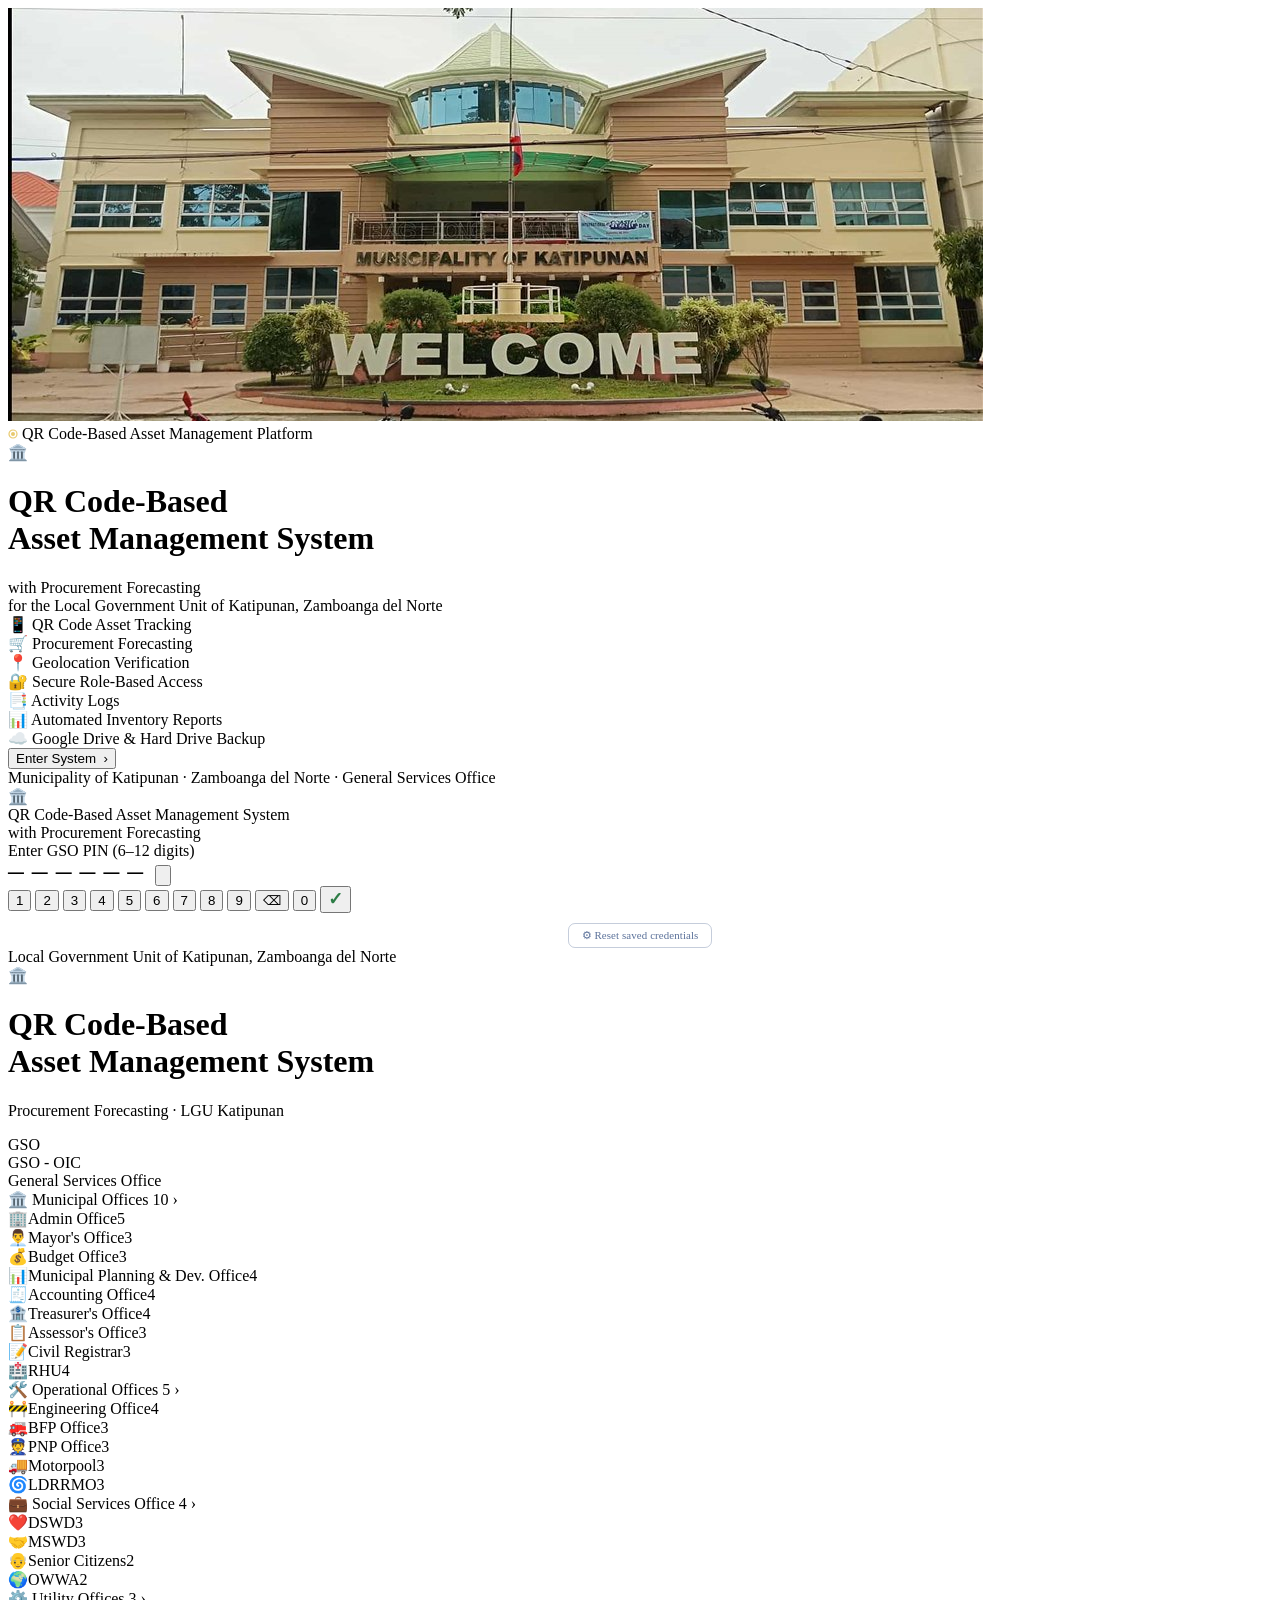
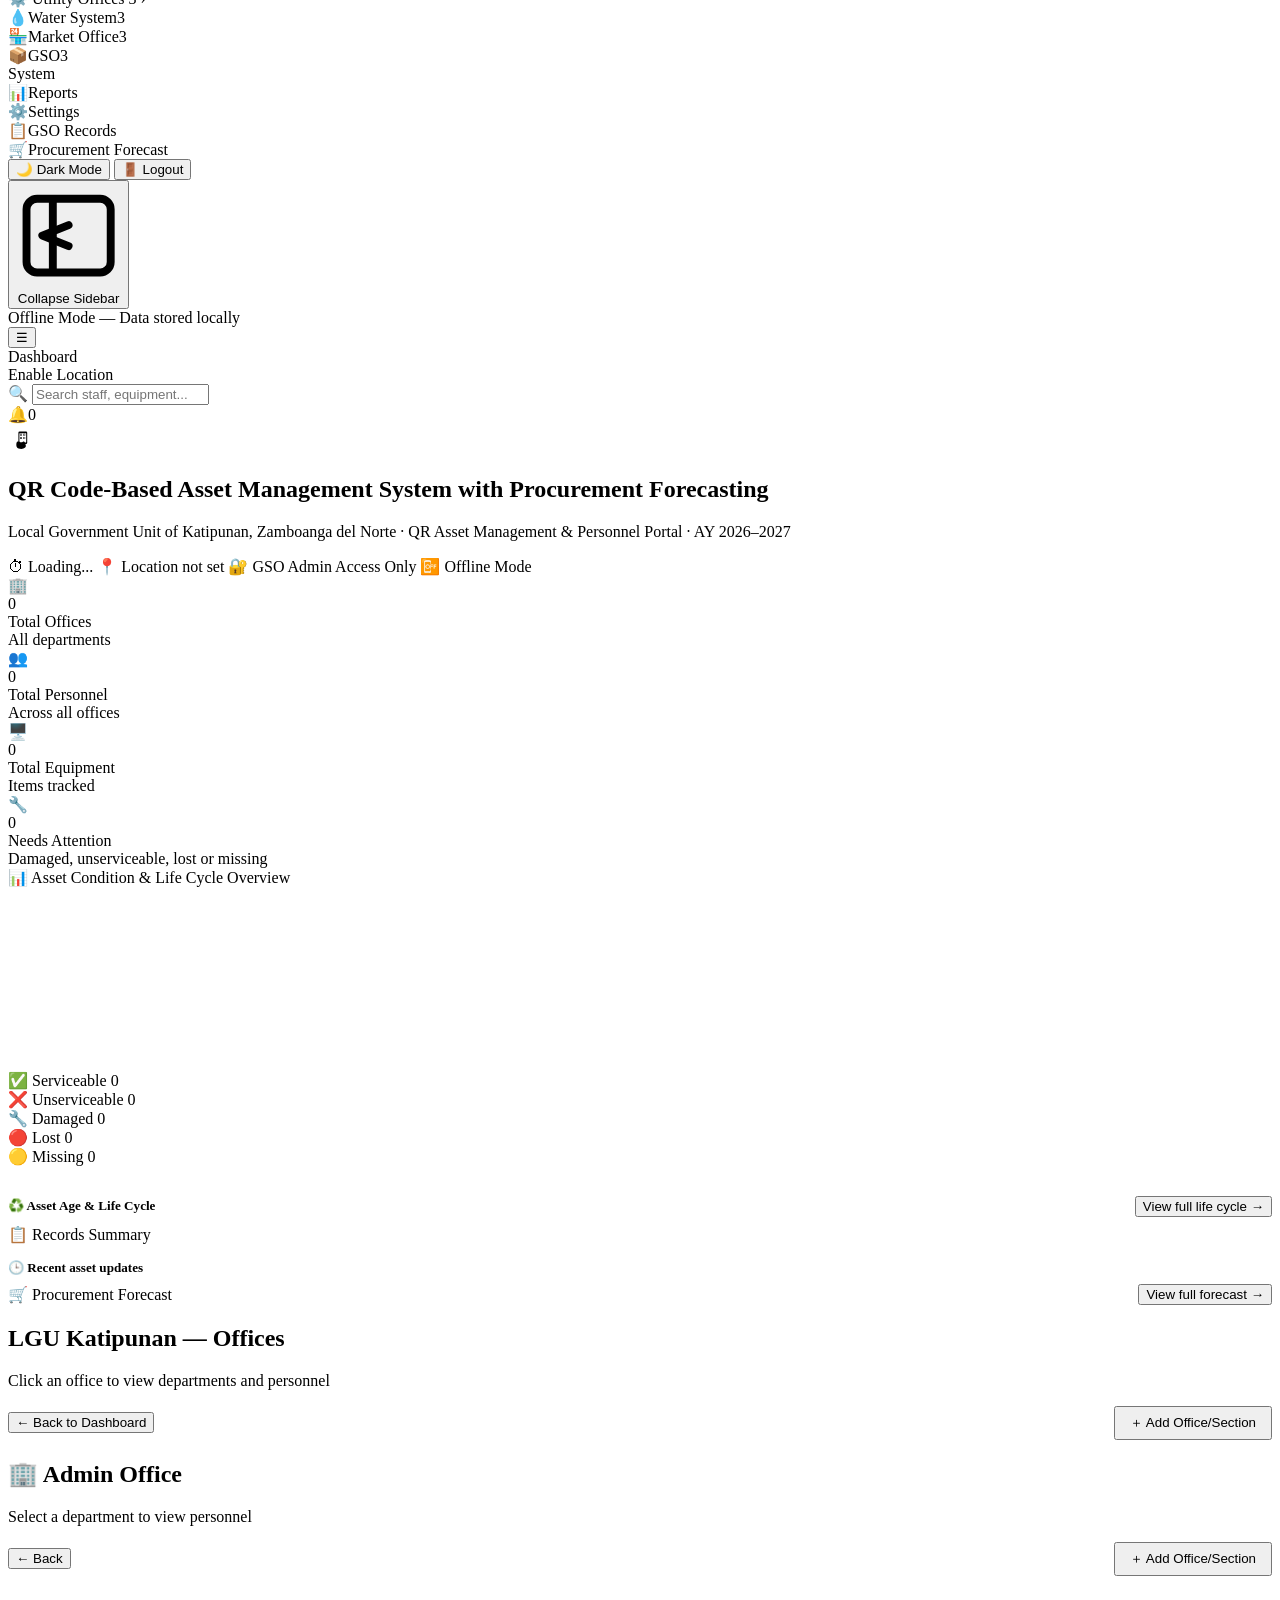
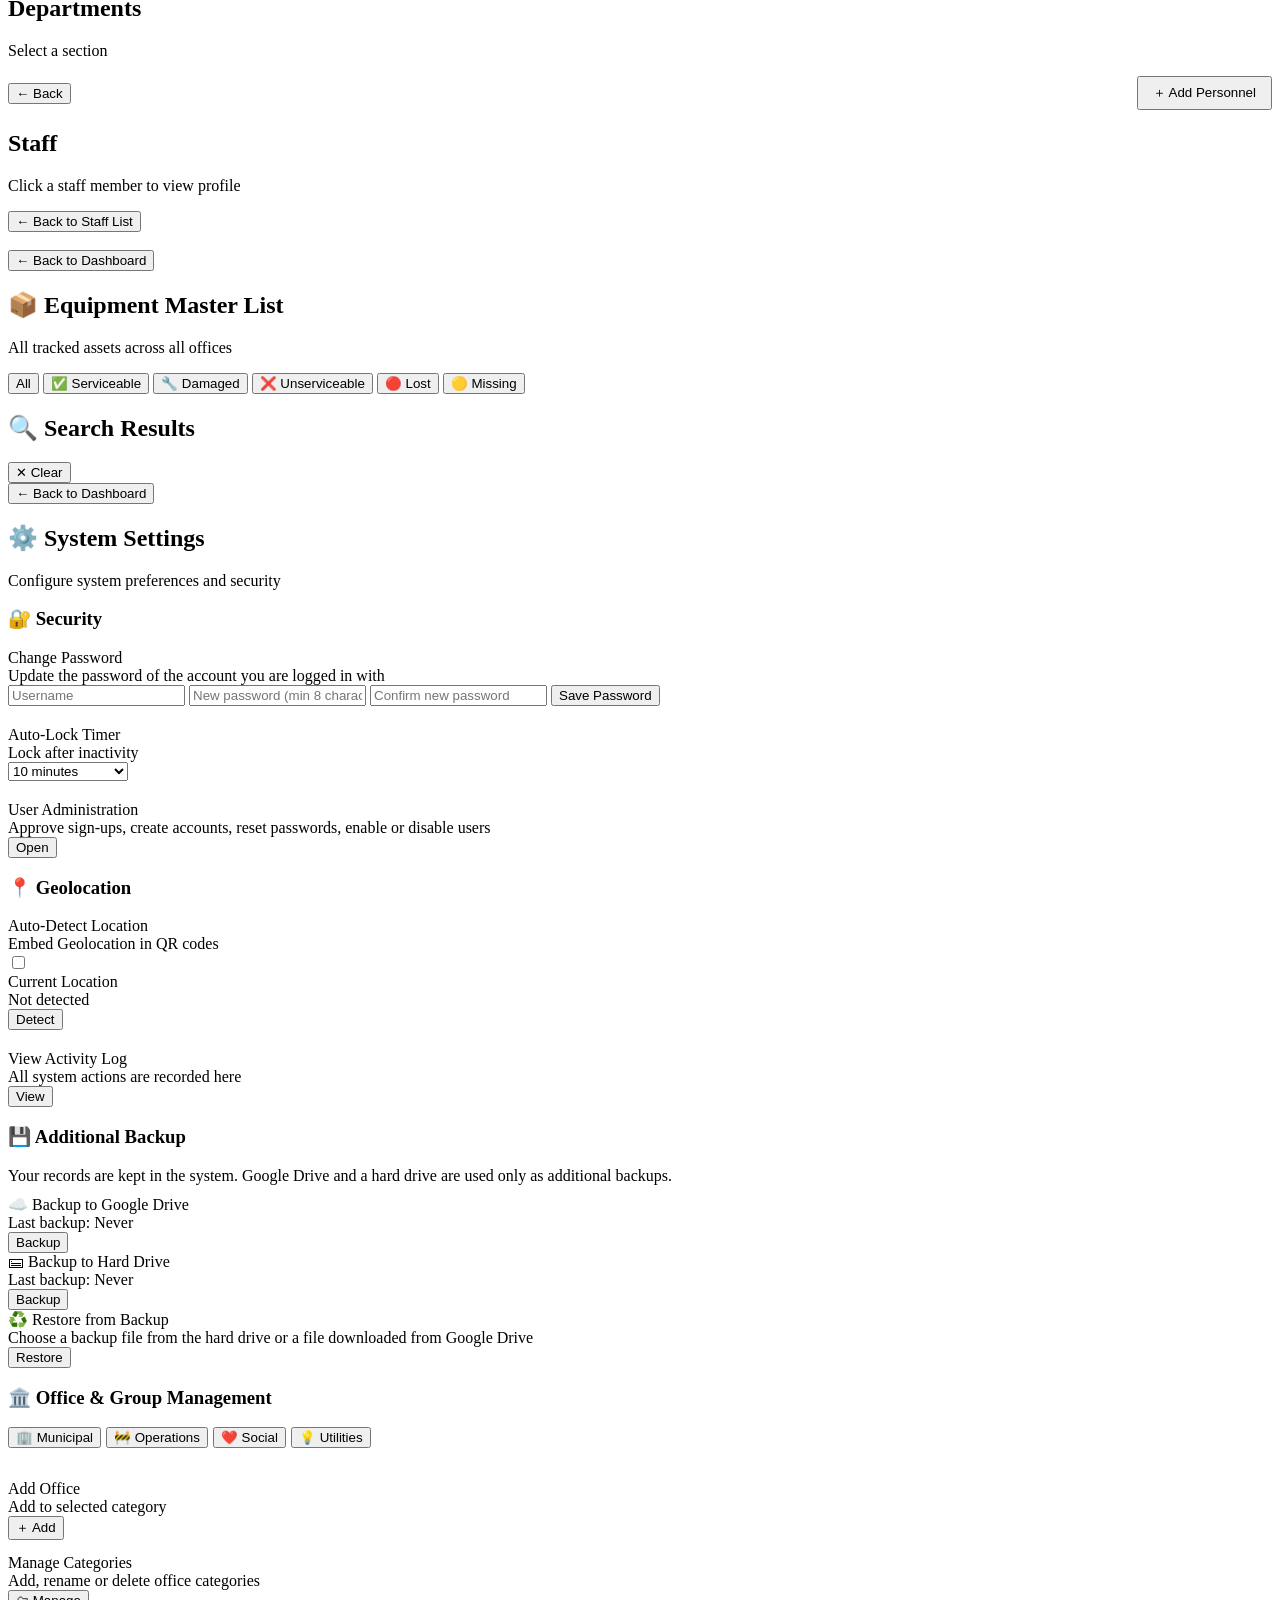
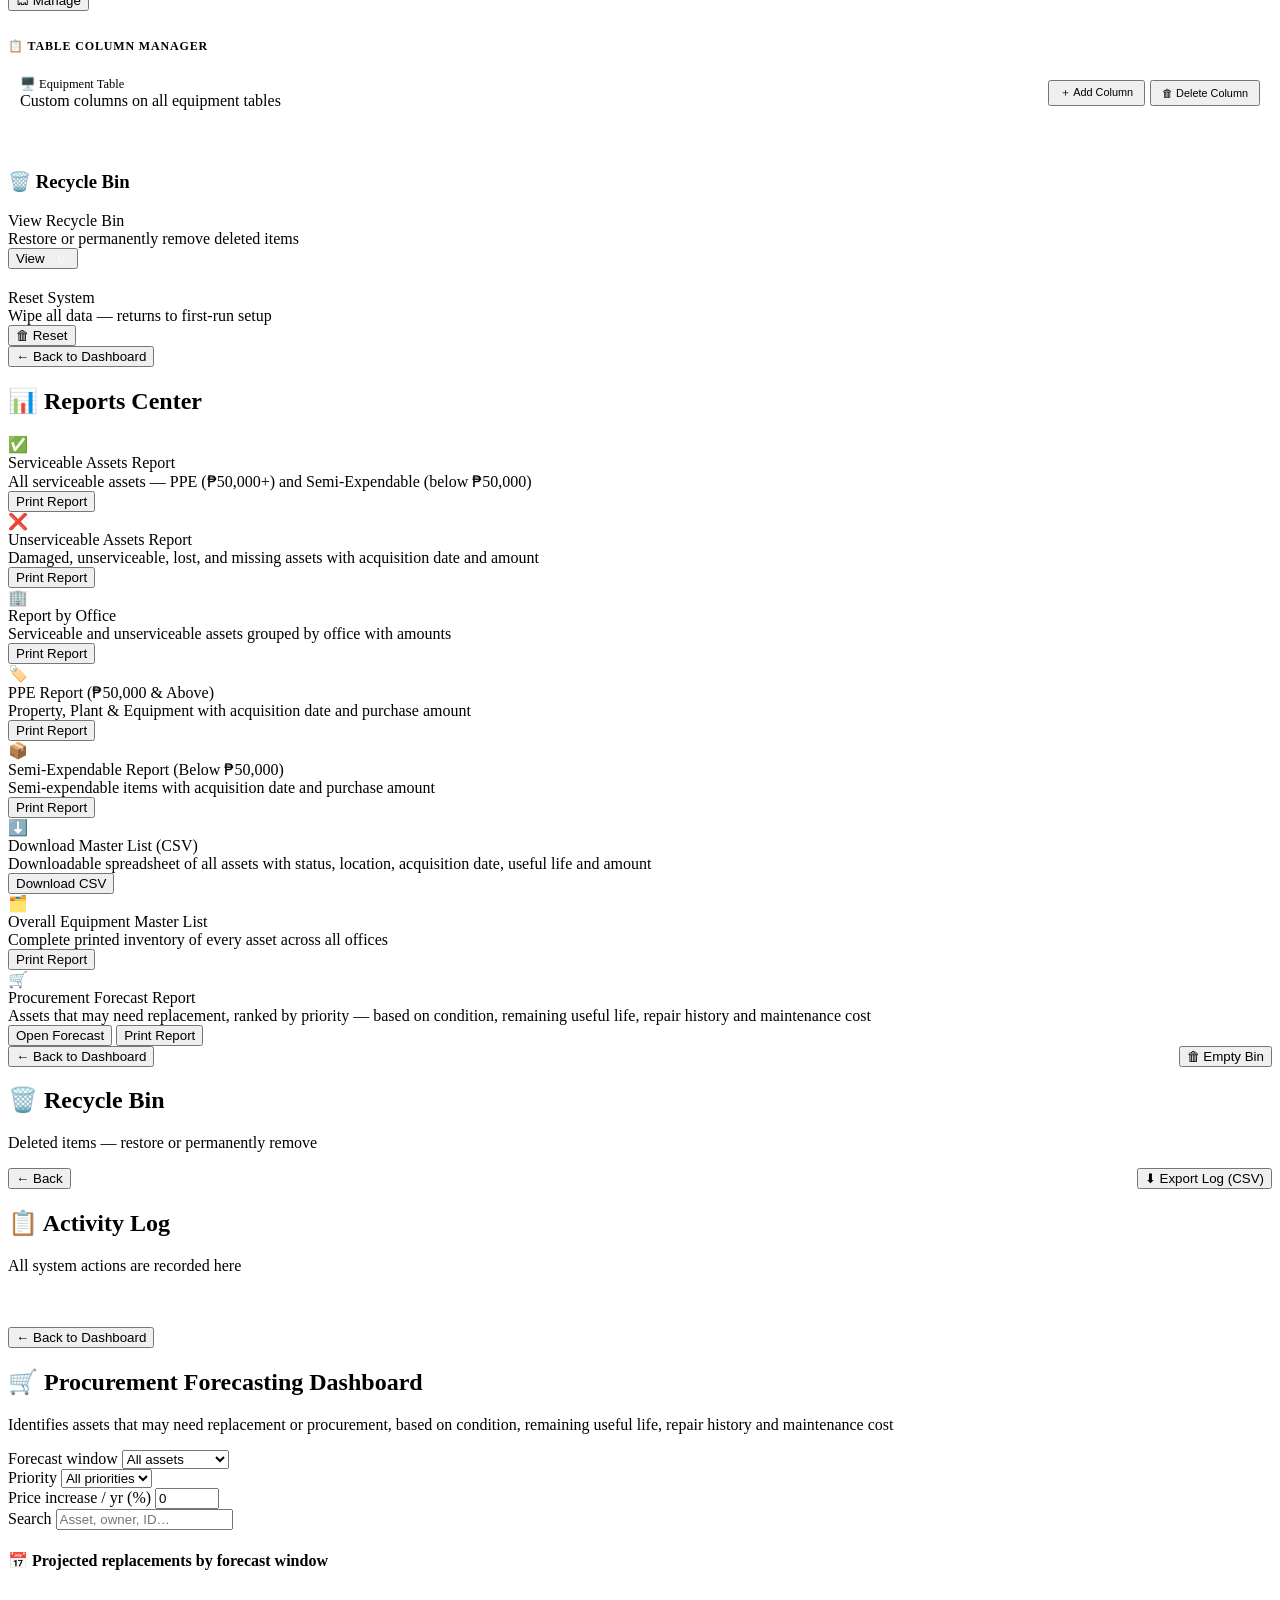
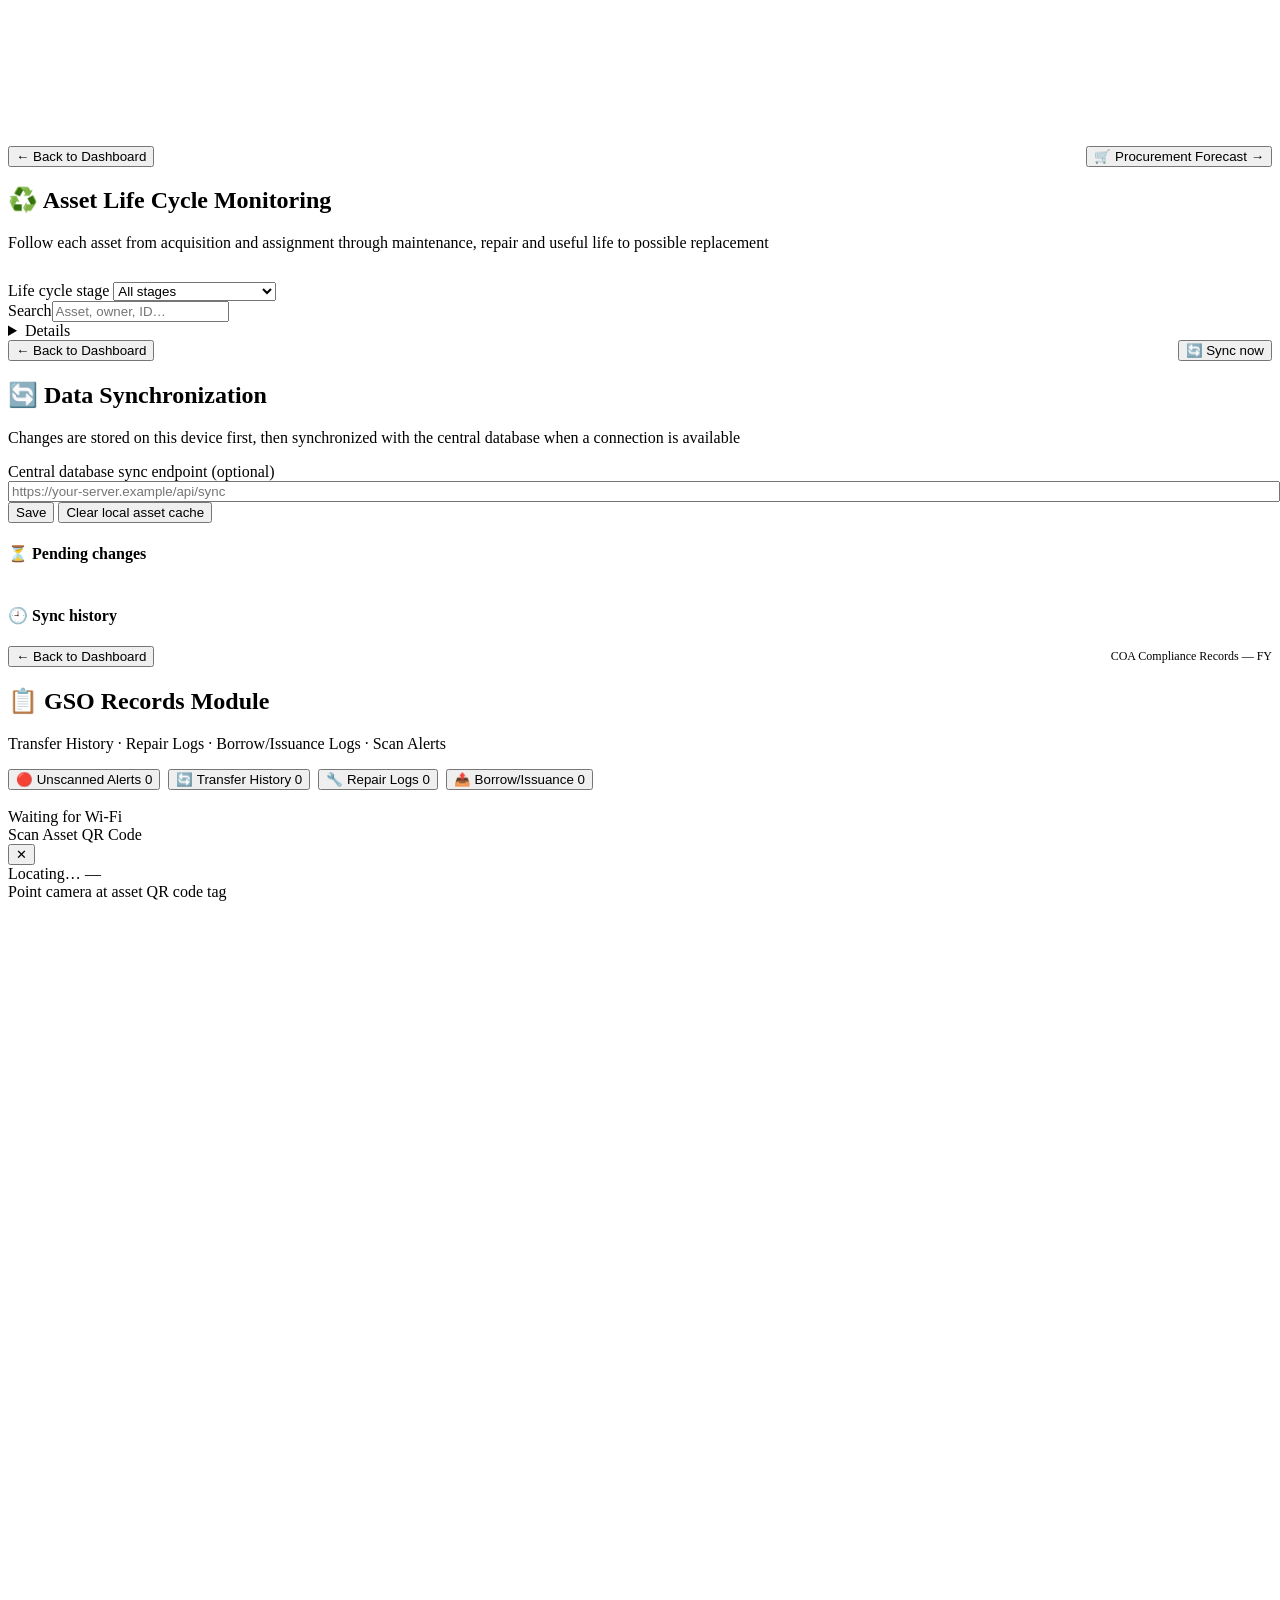
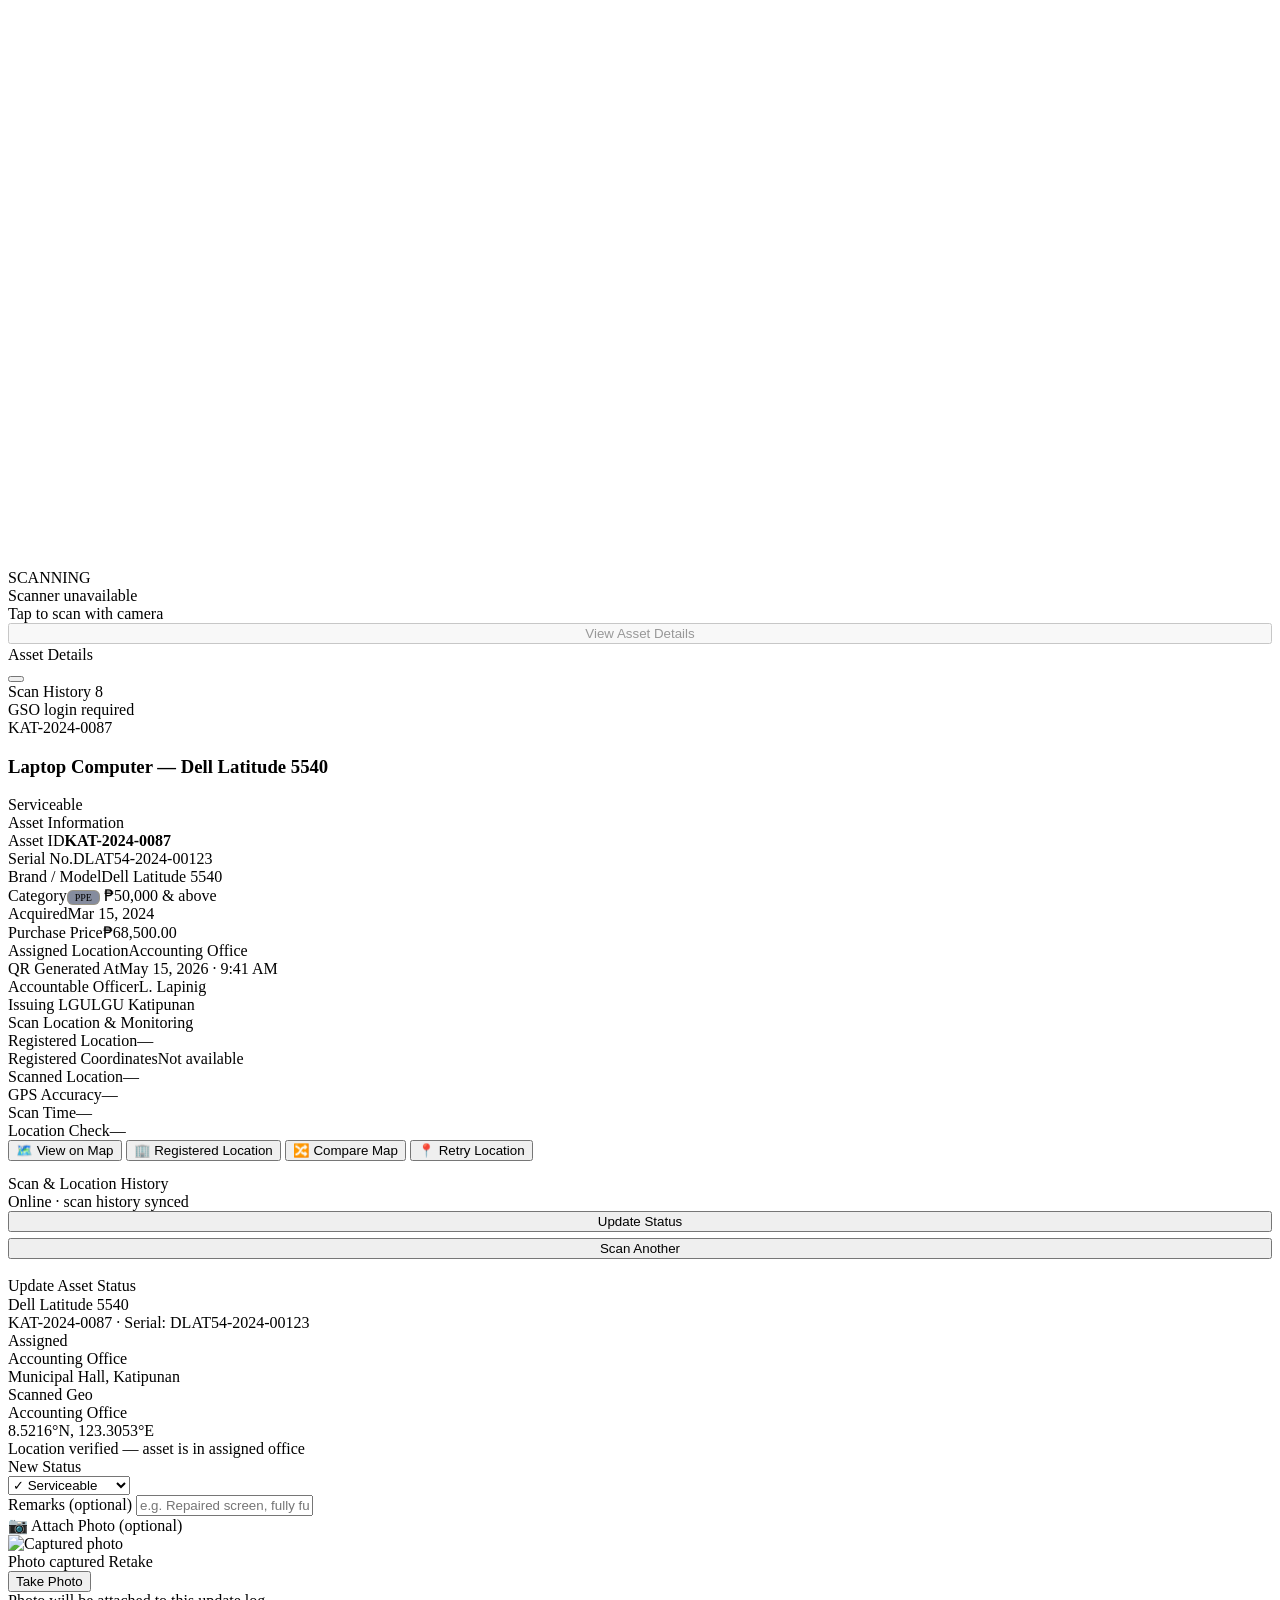
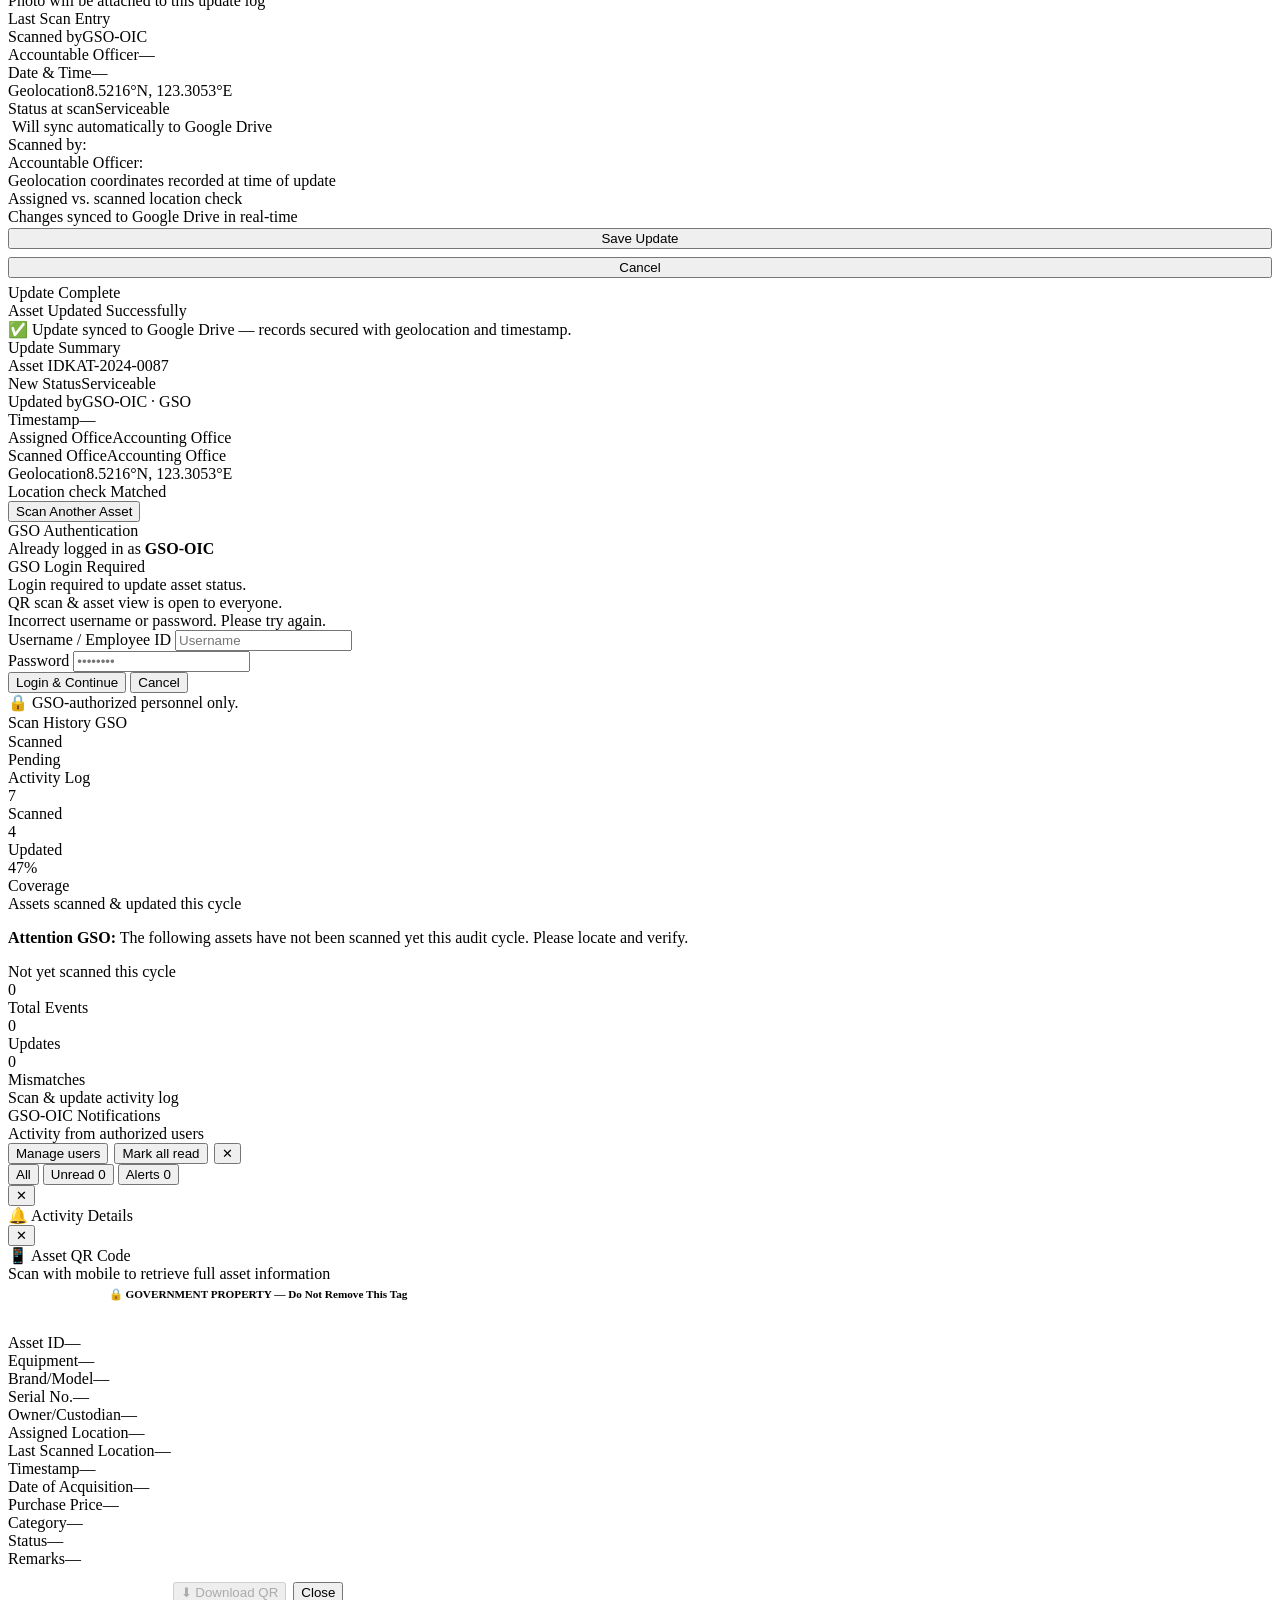
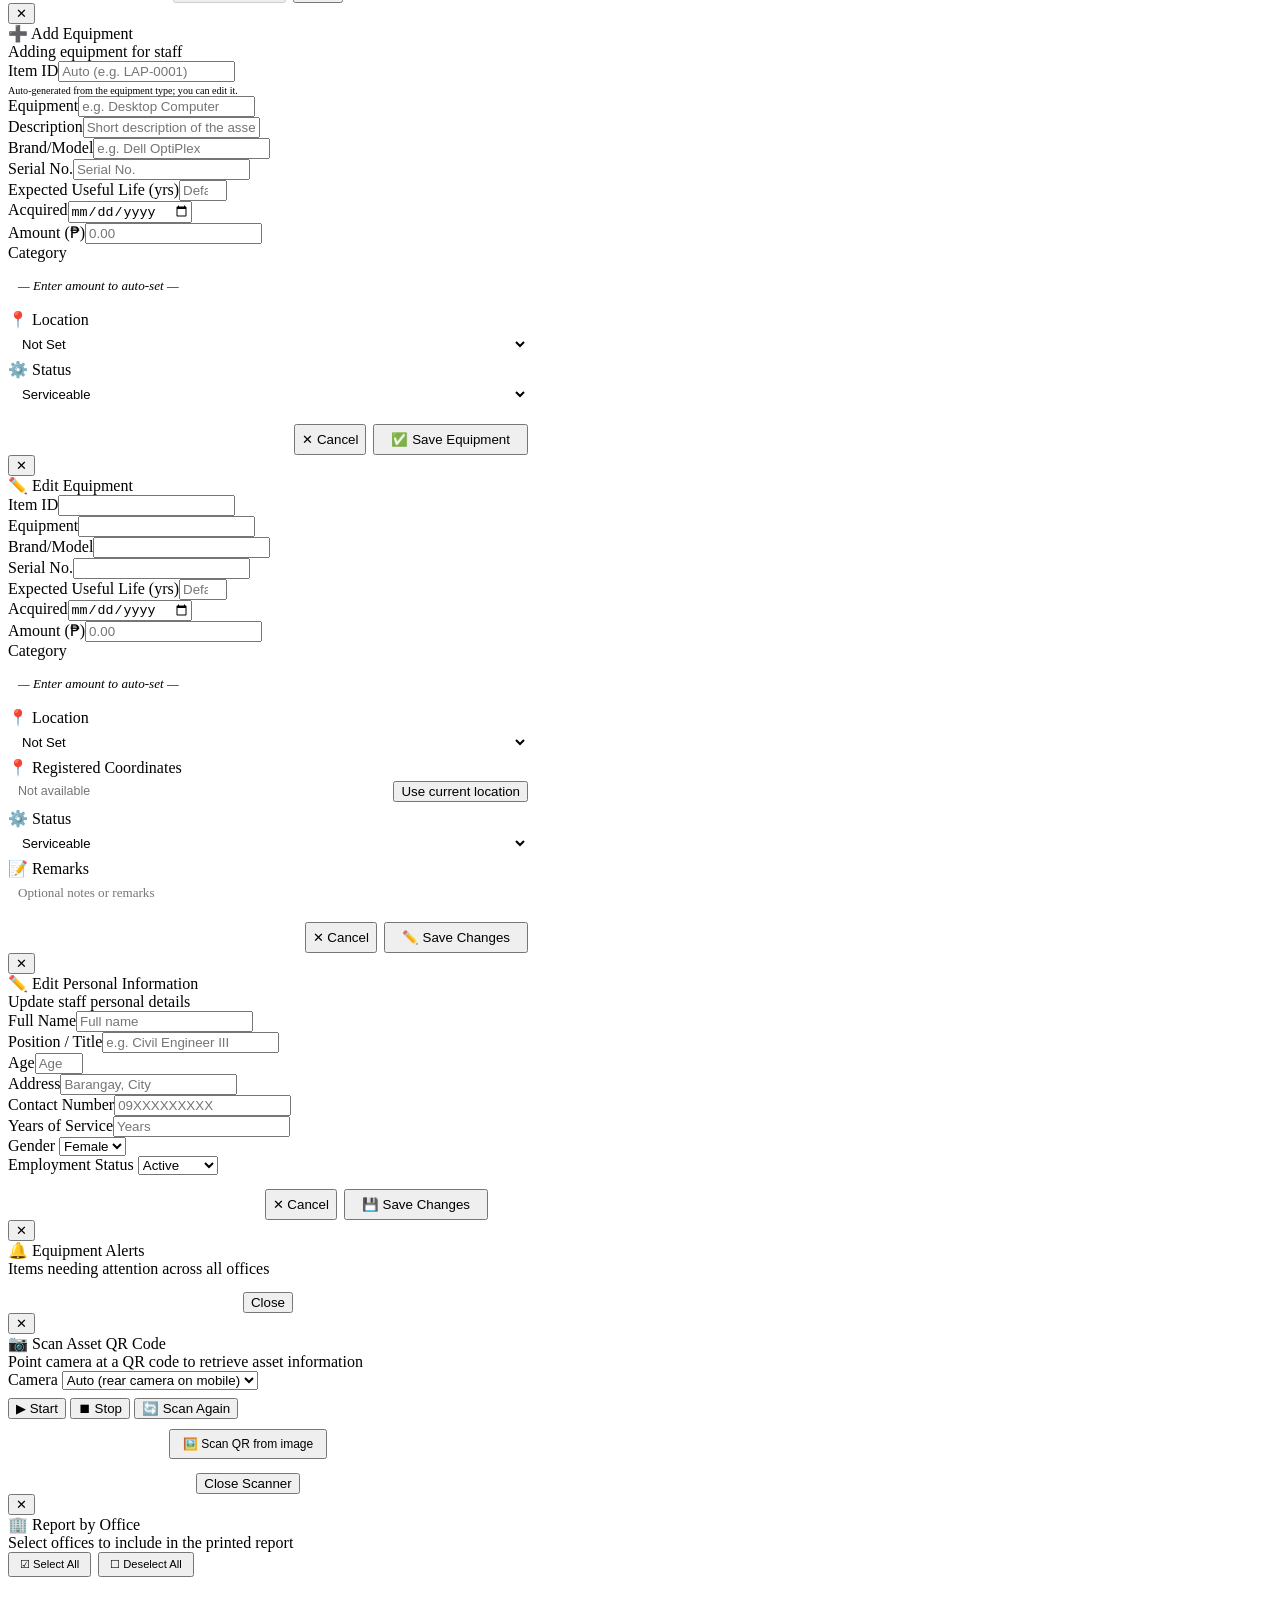
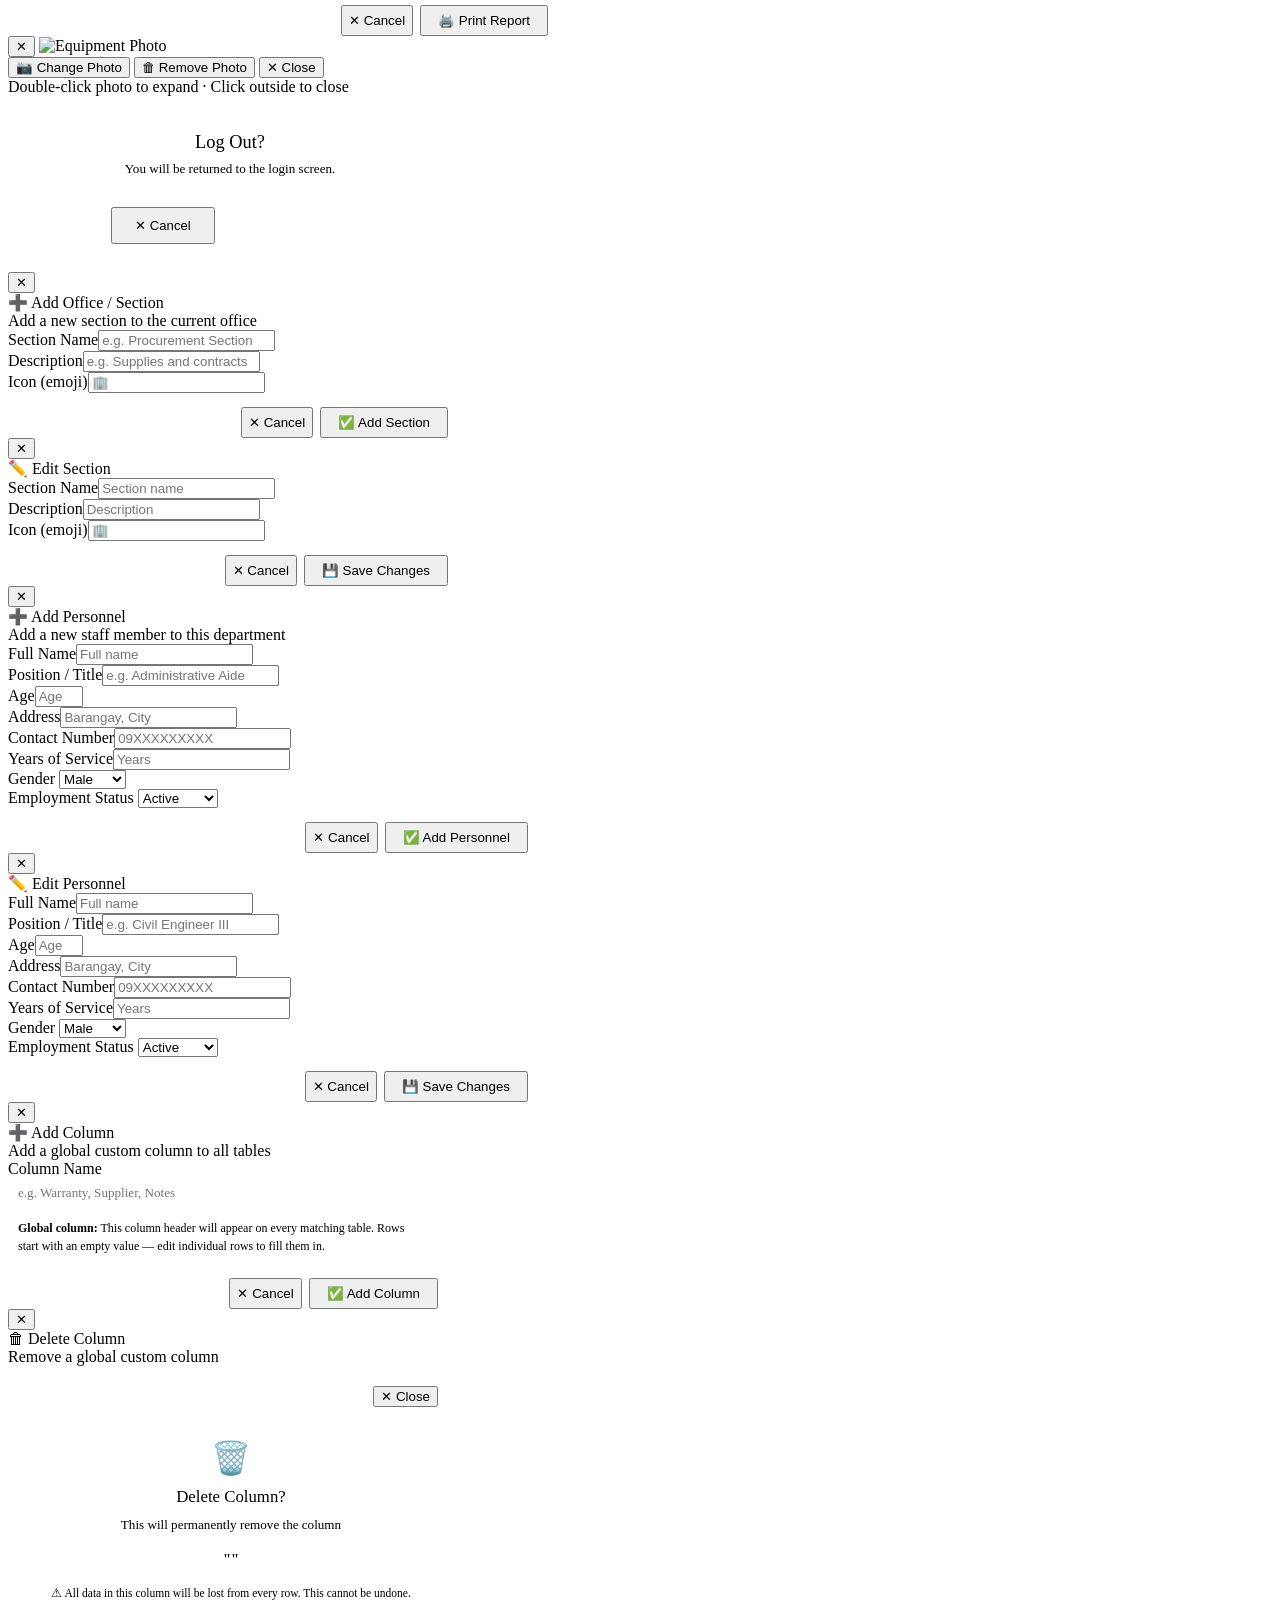
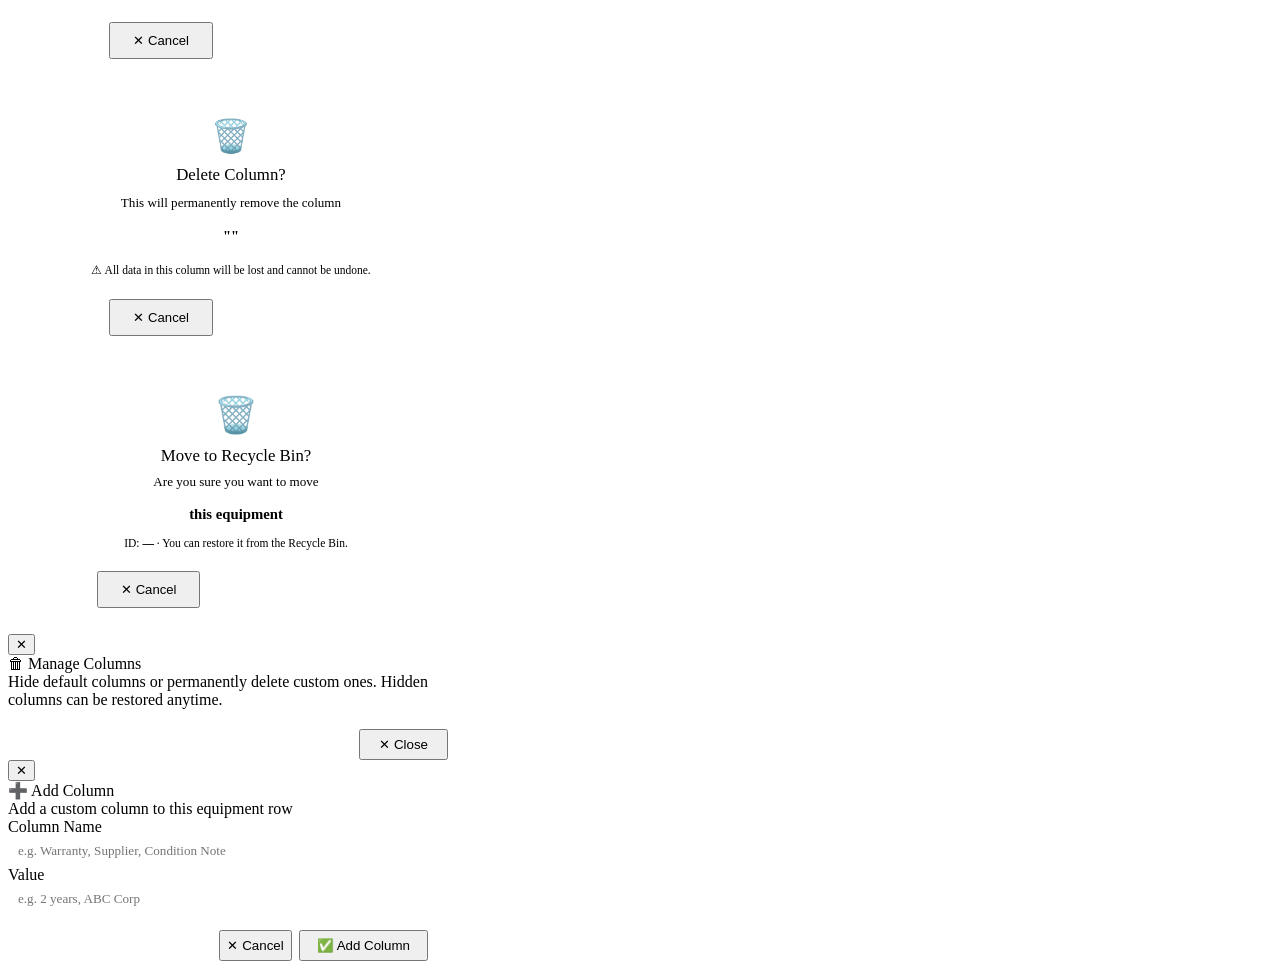
==== commit bd4d0cc2: "Generate type-based item IDs for new equipment" ====
--- a/frontend/templates/index.html
+++ b/frontend/templates/index.html
@@ -1605,8 +1605,8 @@
     <div class="modal-title">➕ Add Equipment</div>
     <div class="modal-sub" id="addEqStaffName">Adding equipment for staff</div>
     <div class="modal-form-grid">
-      <div class="modal-form-row"><label>Item ID</label><input id="addEqId" placeholder="e.g. HR-EQ10"></div>
-      <div class="modal-form-row"><label>Equipment</label><input id="addEqName" placeholder="e.g. Desktop Computer"></div>
+      <div class="modal-form-row"><label>Item ID</label><input id="addEqId" placeholder="Auto (e.g. LAP-0001)" oninput="markAddEqIdManual()"><div style="font-size:0.63rem;color:var(--text-light);margin-top:3px">Auto-generated from the equipment type; you can edit it.</div></div>
+      <div class="modal-form-row"><label>Equipment</label><input id="addEqName" placeholder="e.g. Desktop Computer" oninput="autoFillAddEqId()"></div>
       <div class="modal-form-row"><label>Description</label><input id="addEqDesc" placeholder="Short description of the asset"></div>
       <div class="modal-form-row"><label>Brand/Model</label><input id="addEqBrand" placeholder="e.g. Dell OptiPlex"></div>
       <div class="modal-form-row"><label>Serial No.</label><input id="addEqSerial" placeholder="Serial No."></div>
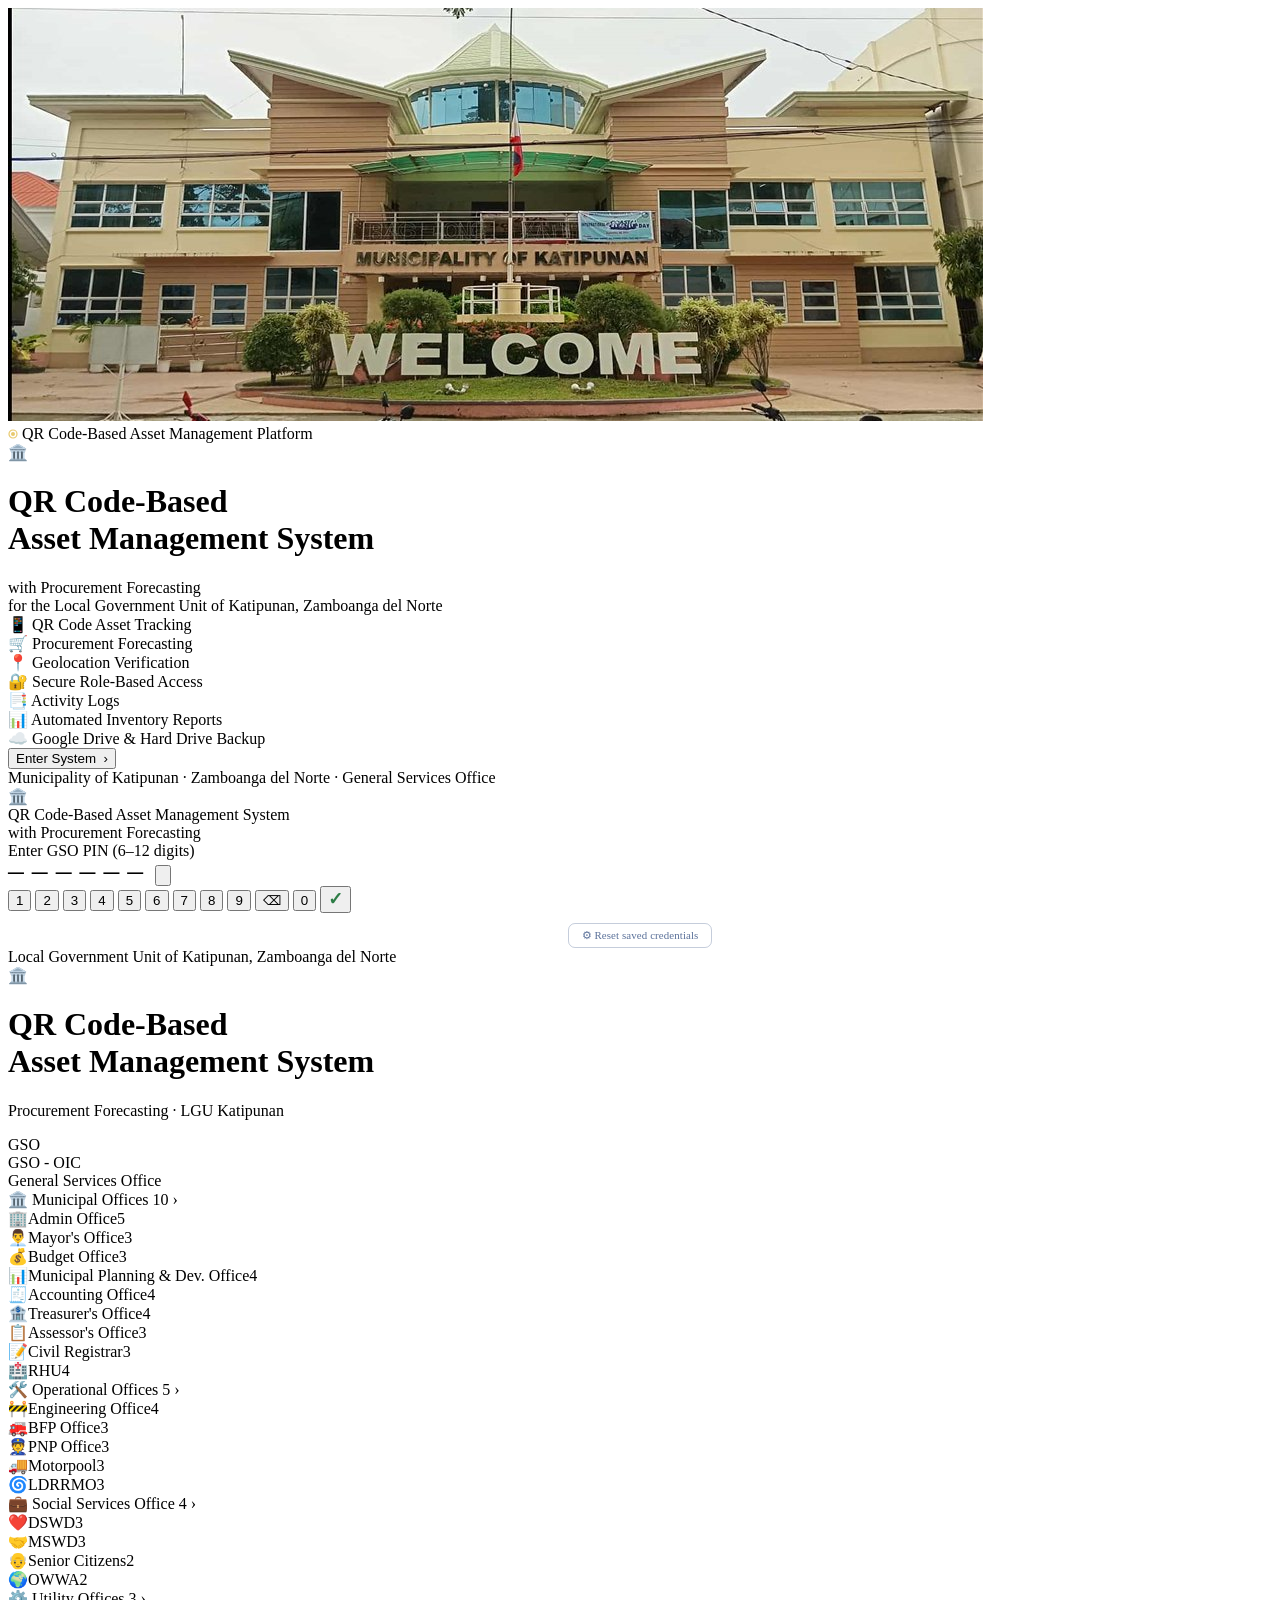
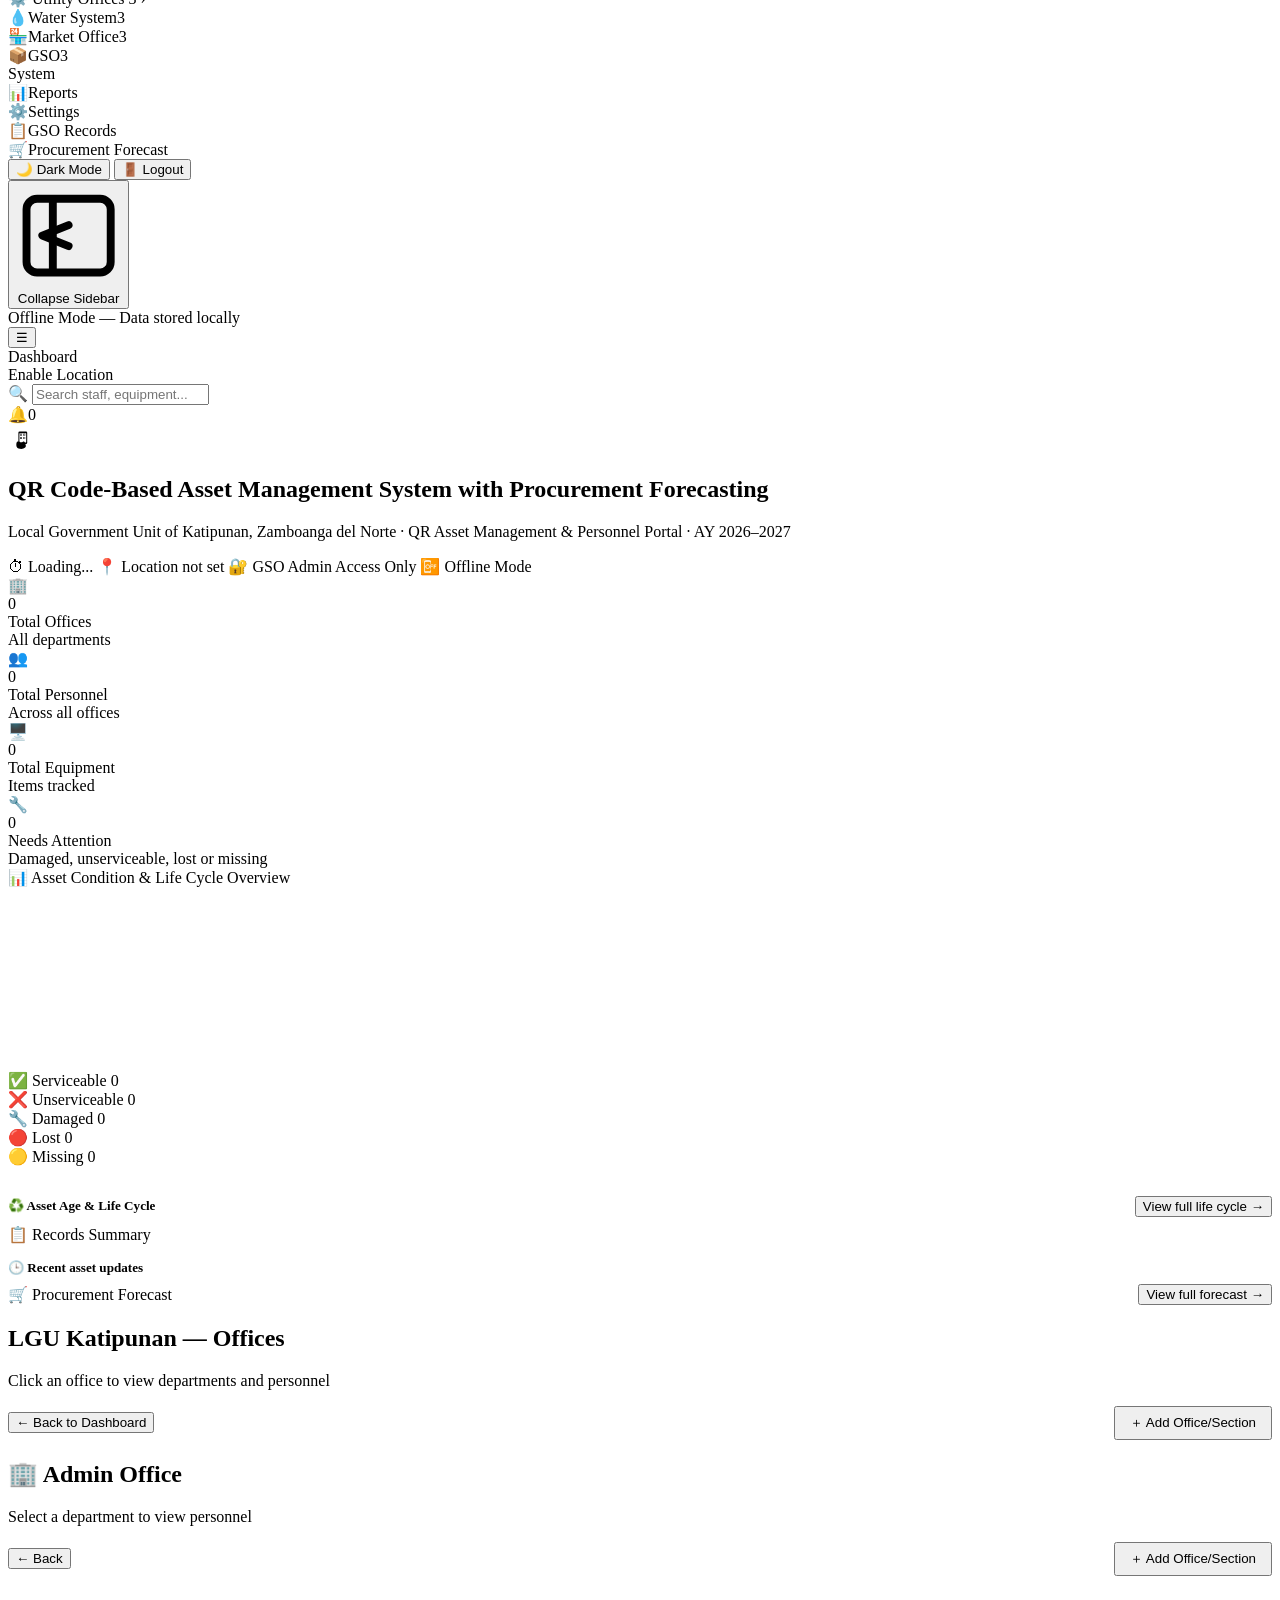
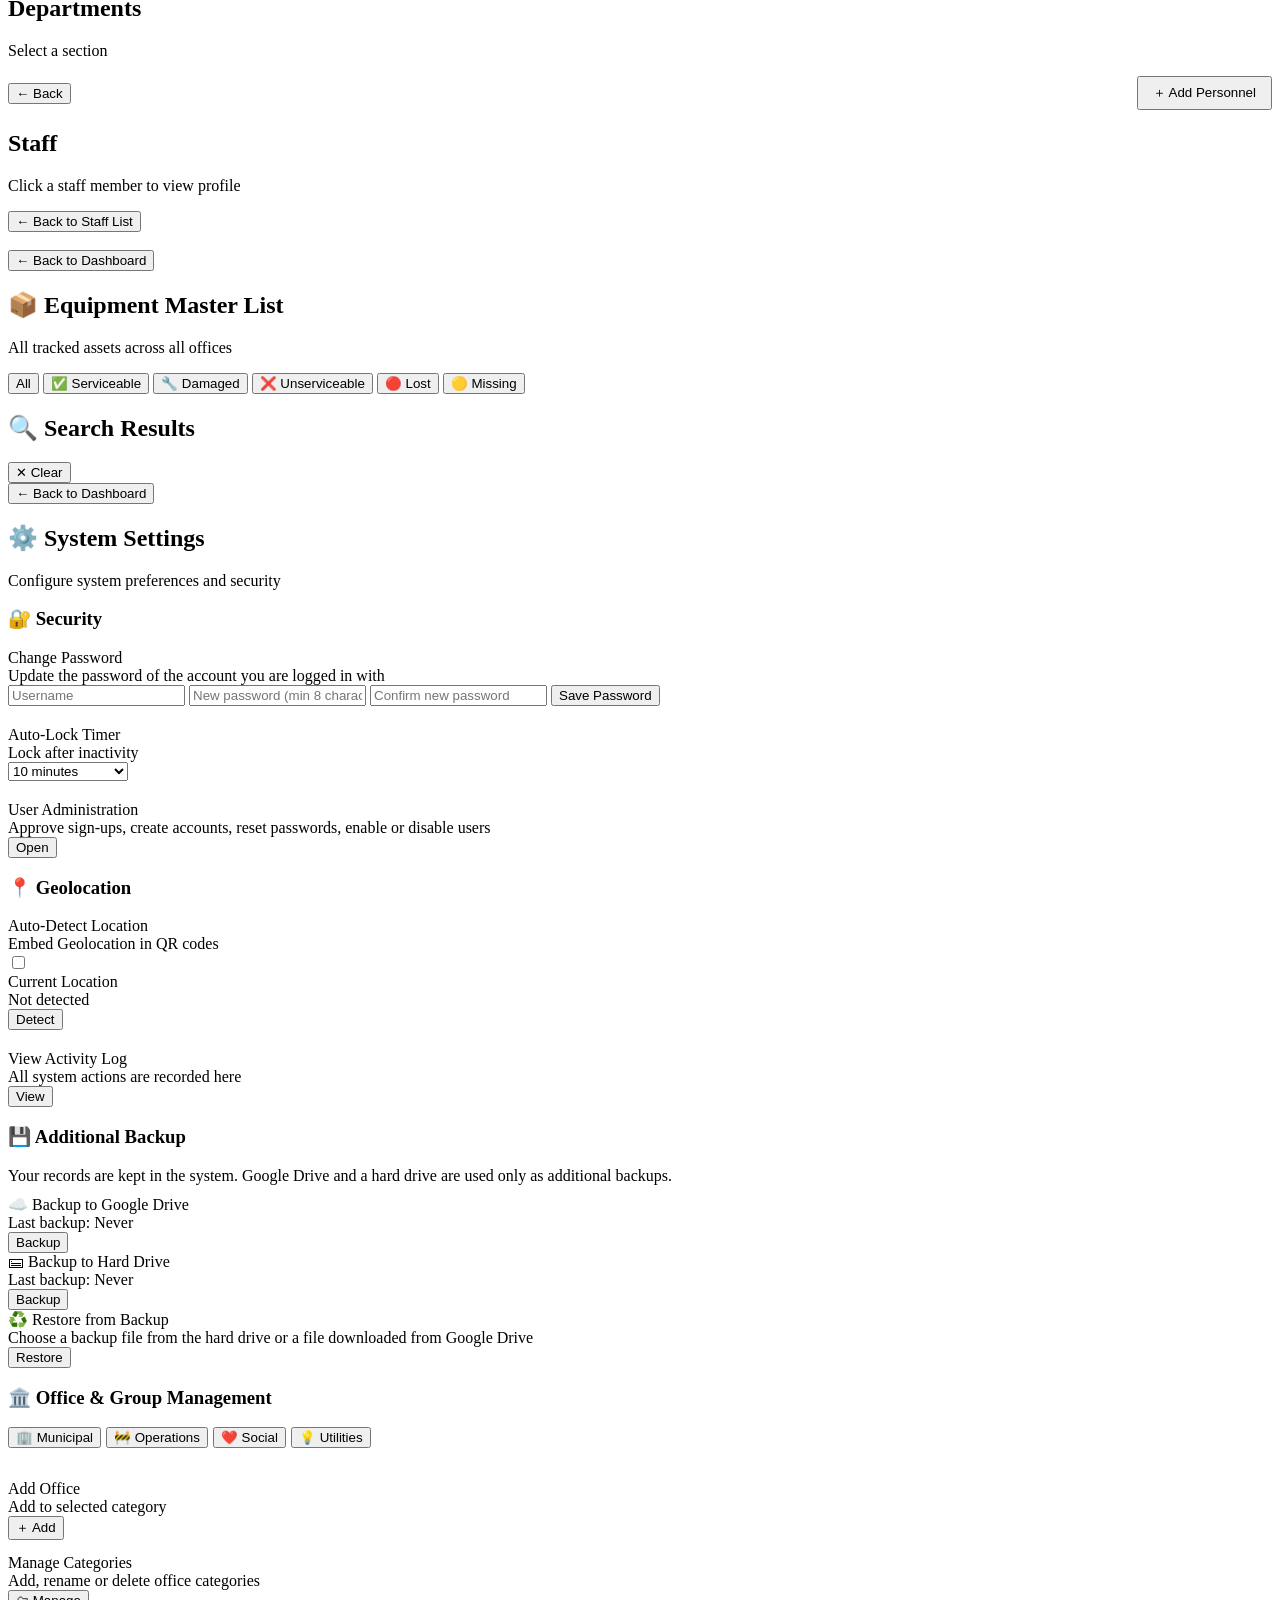
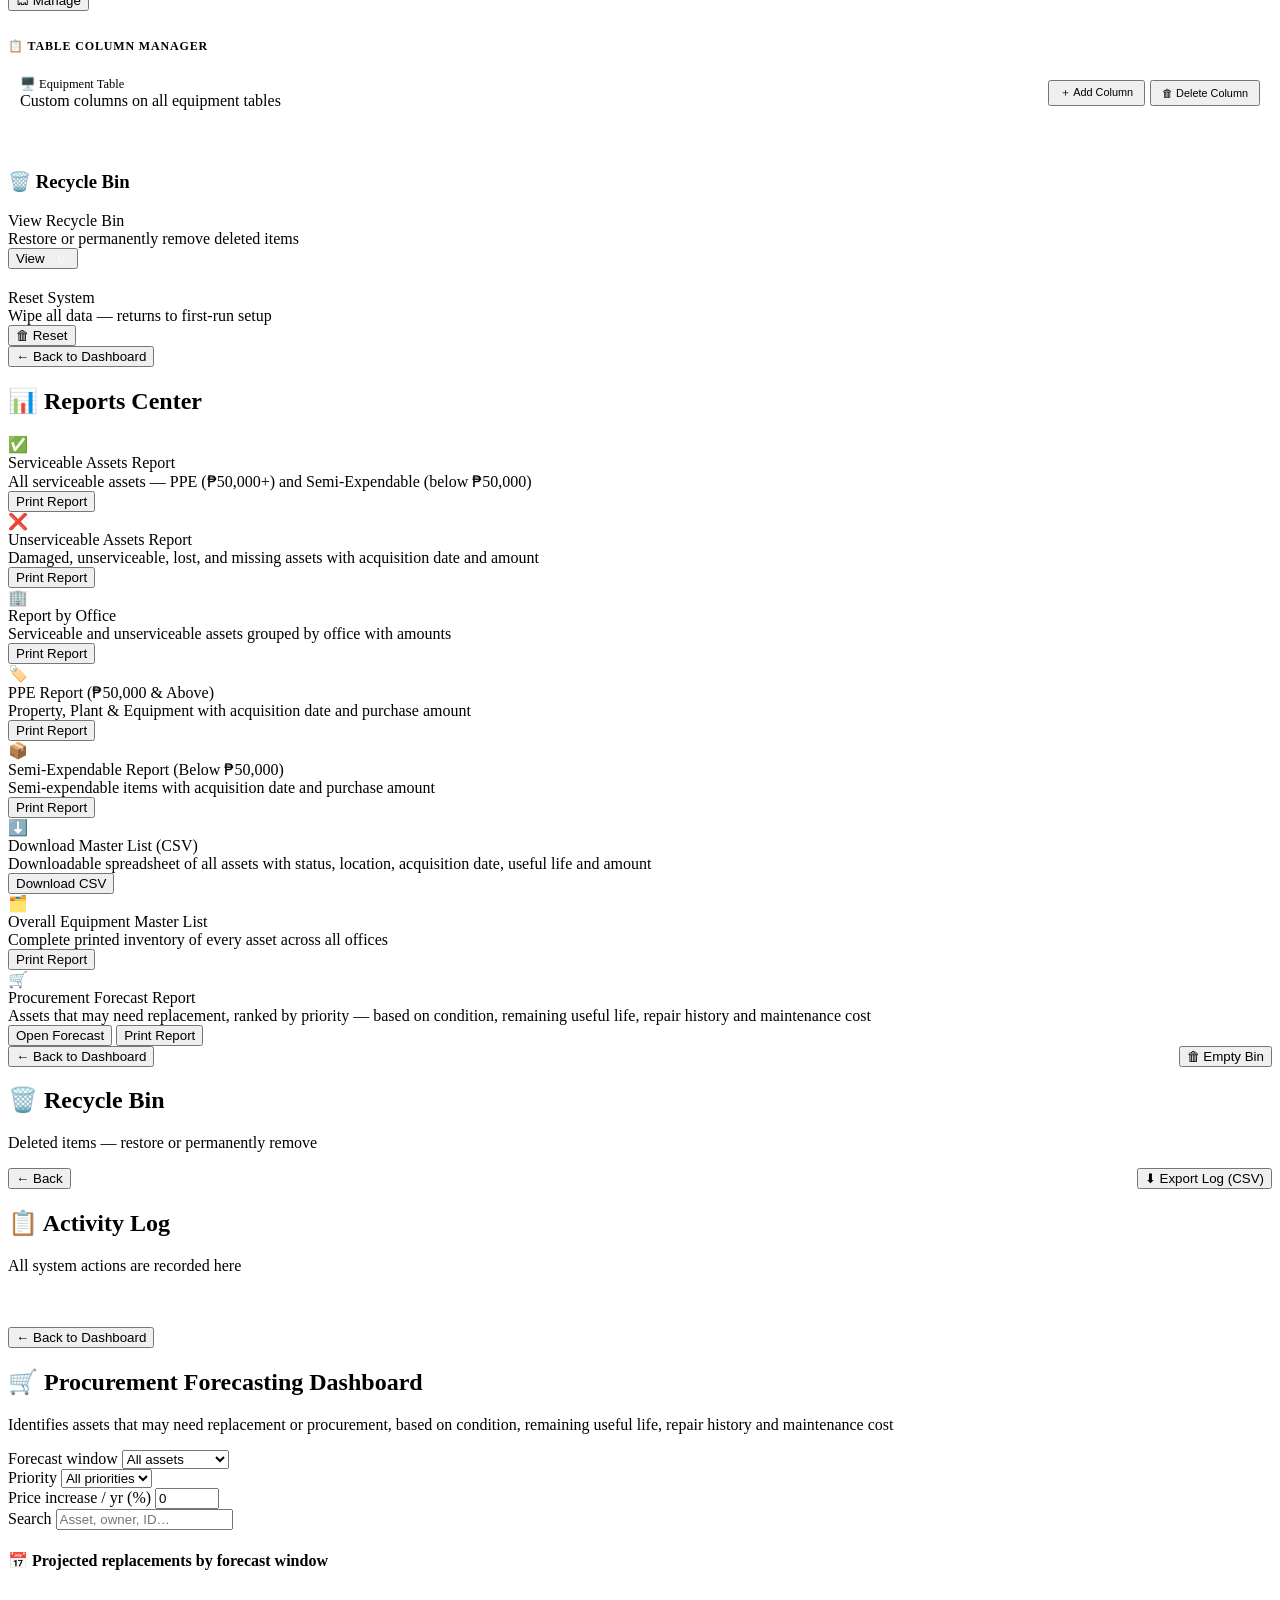
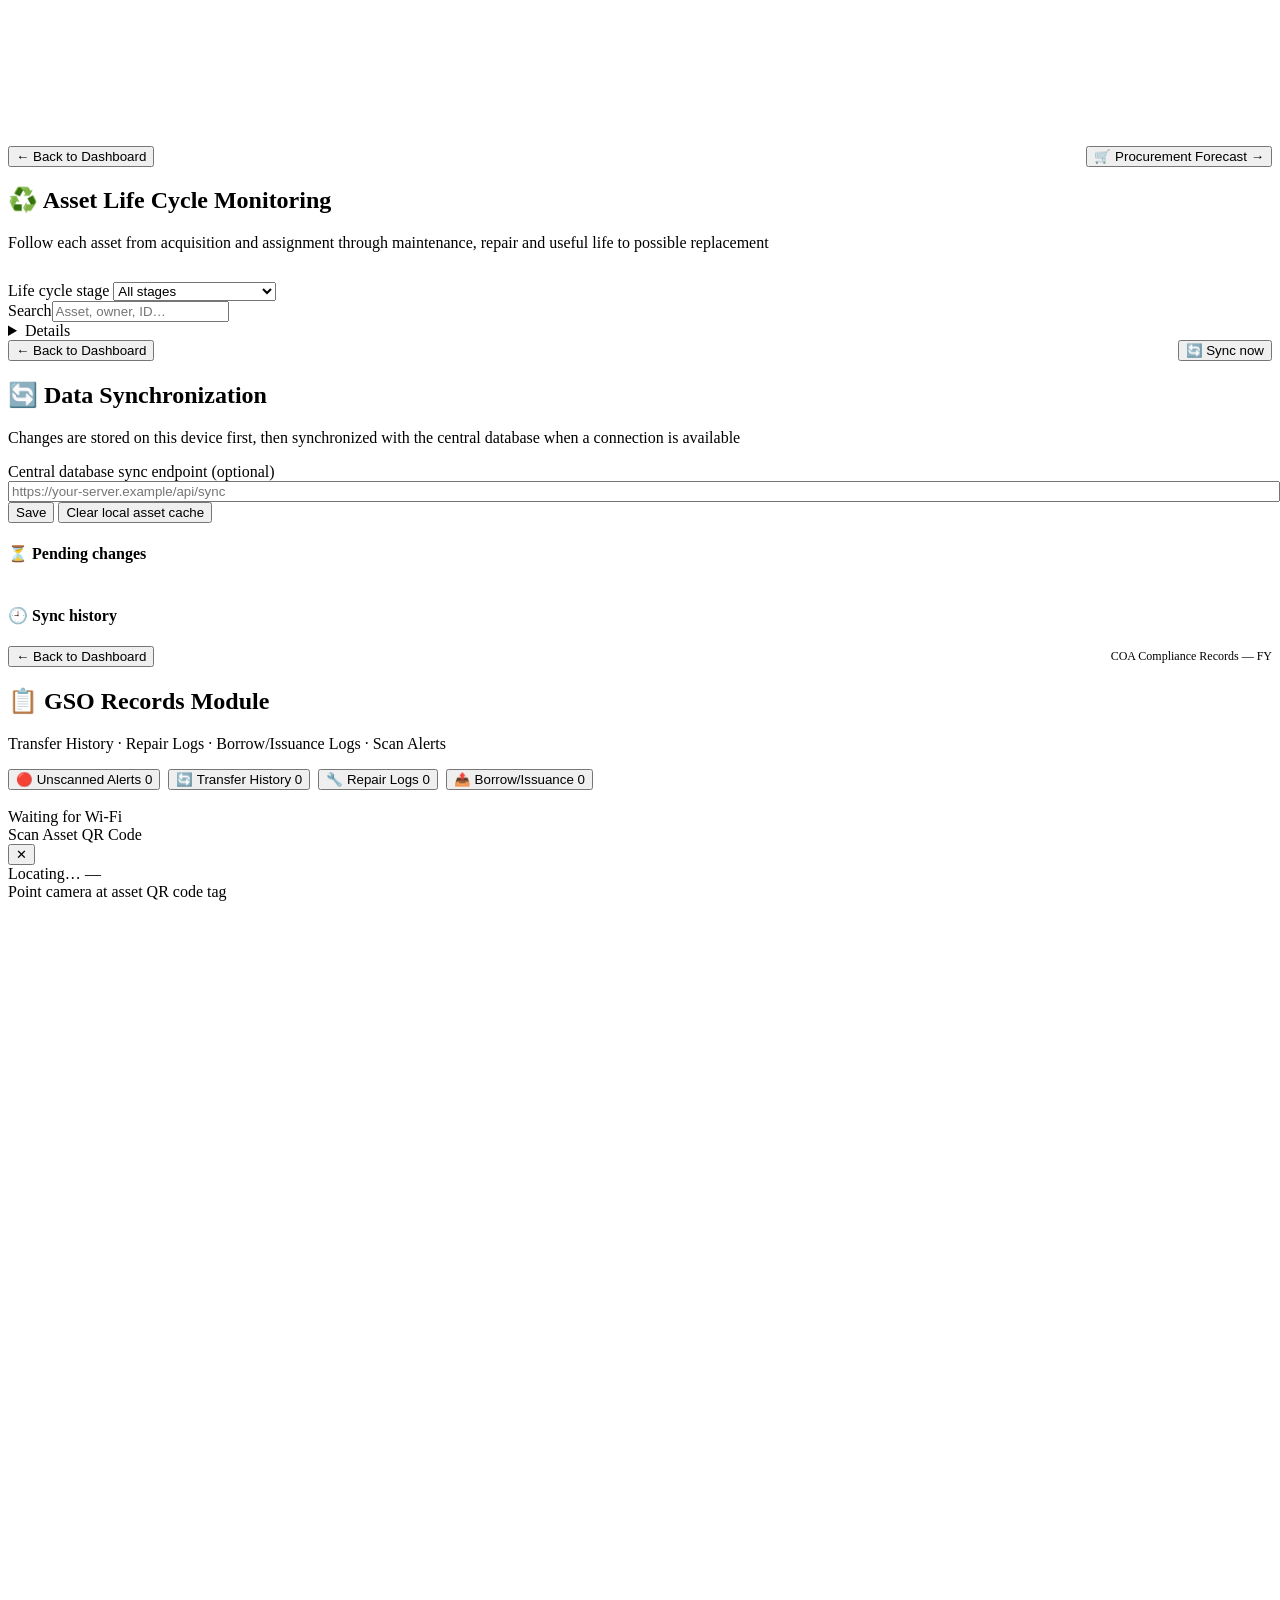
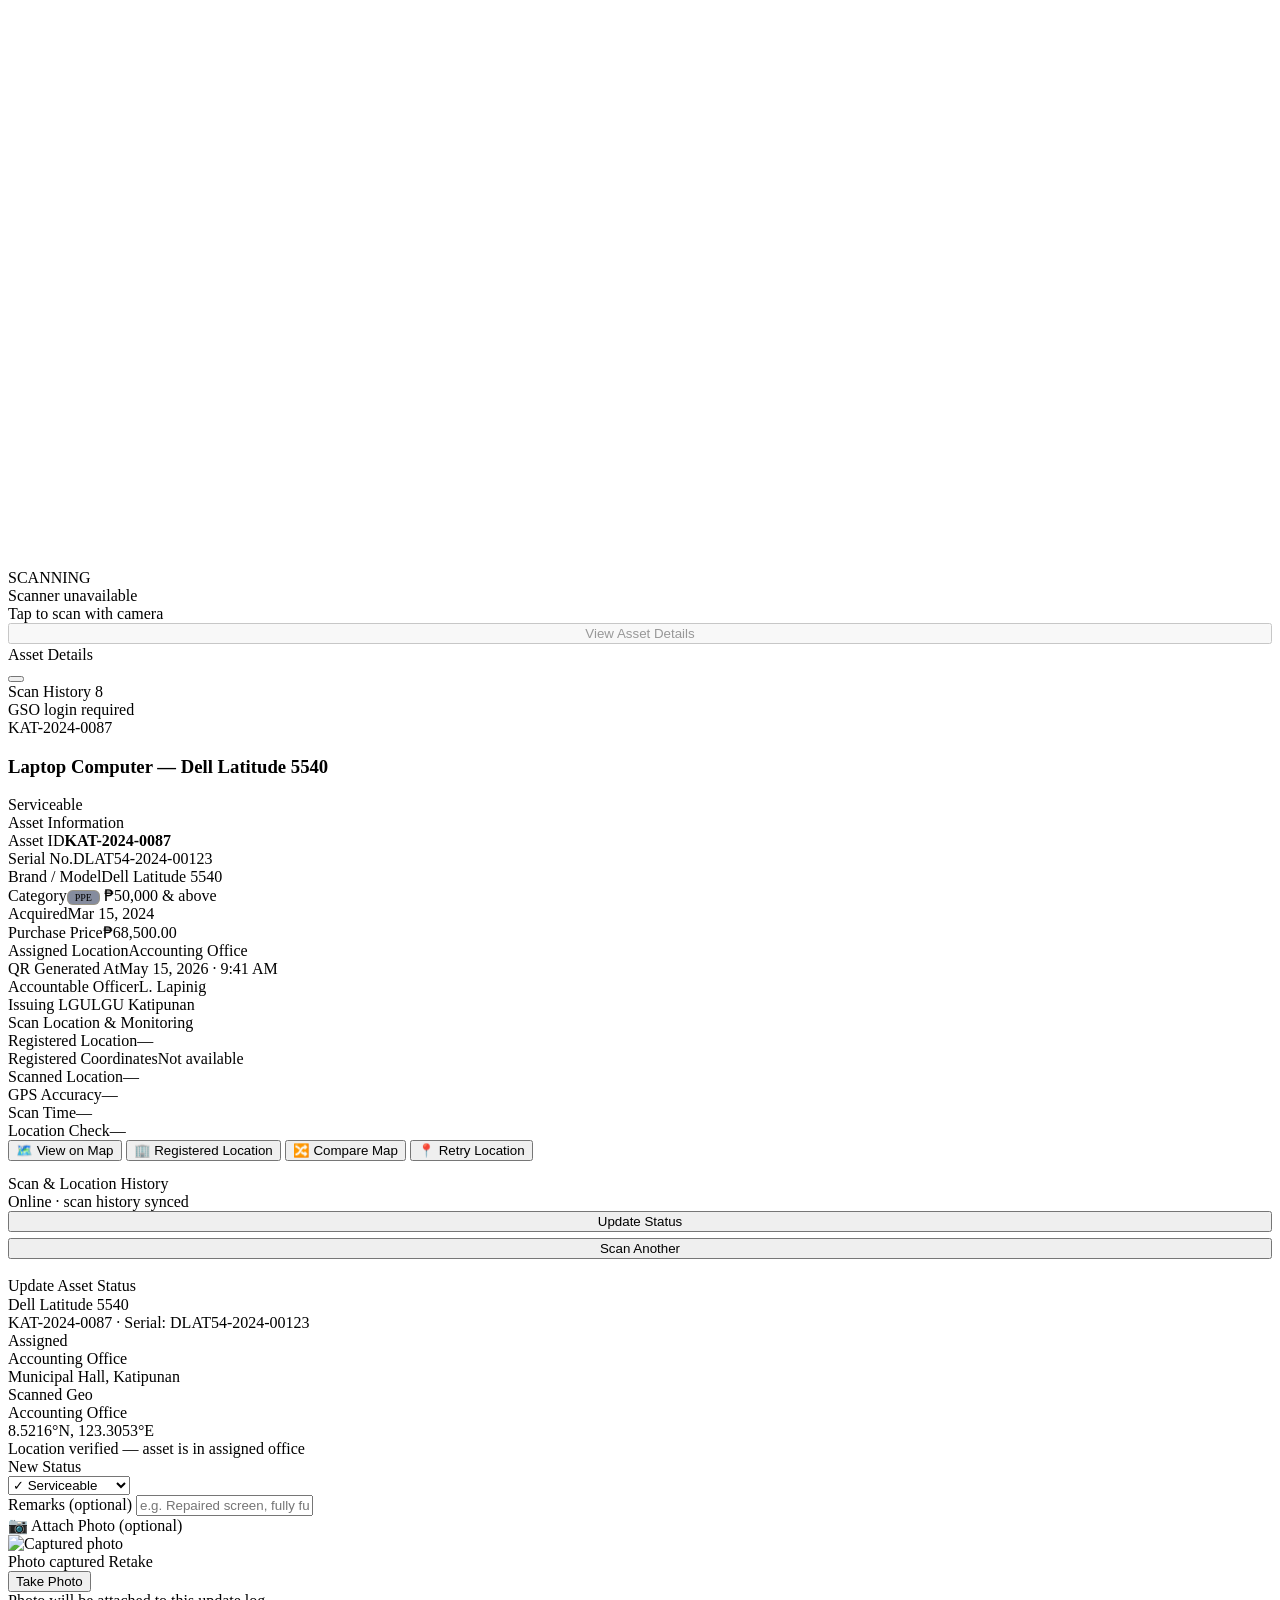
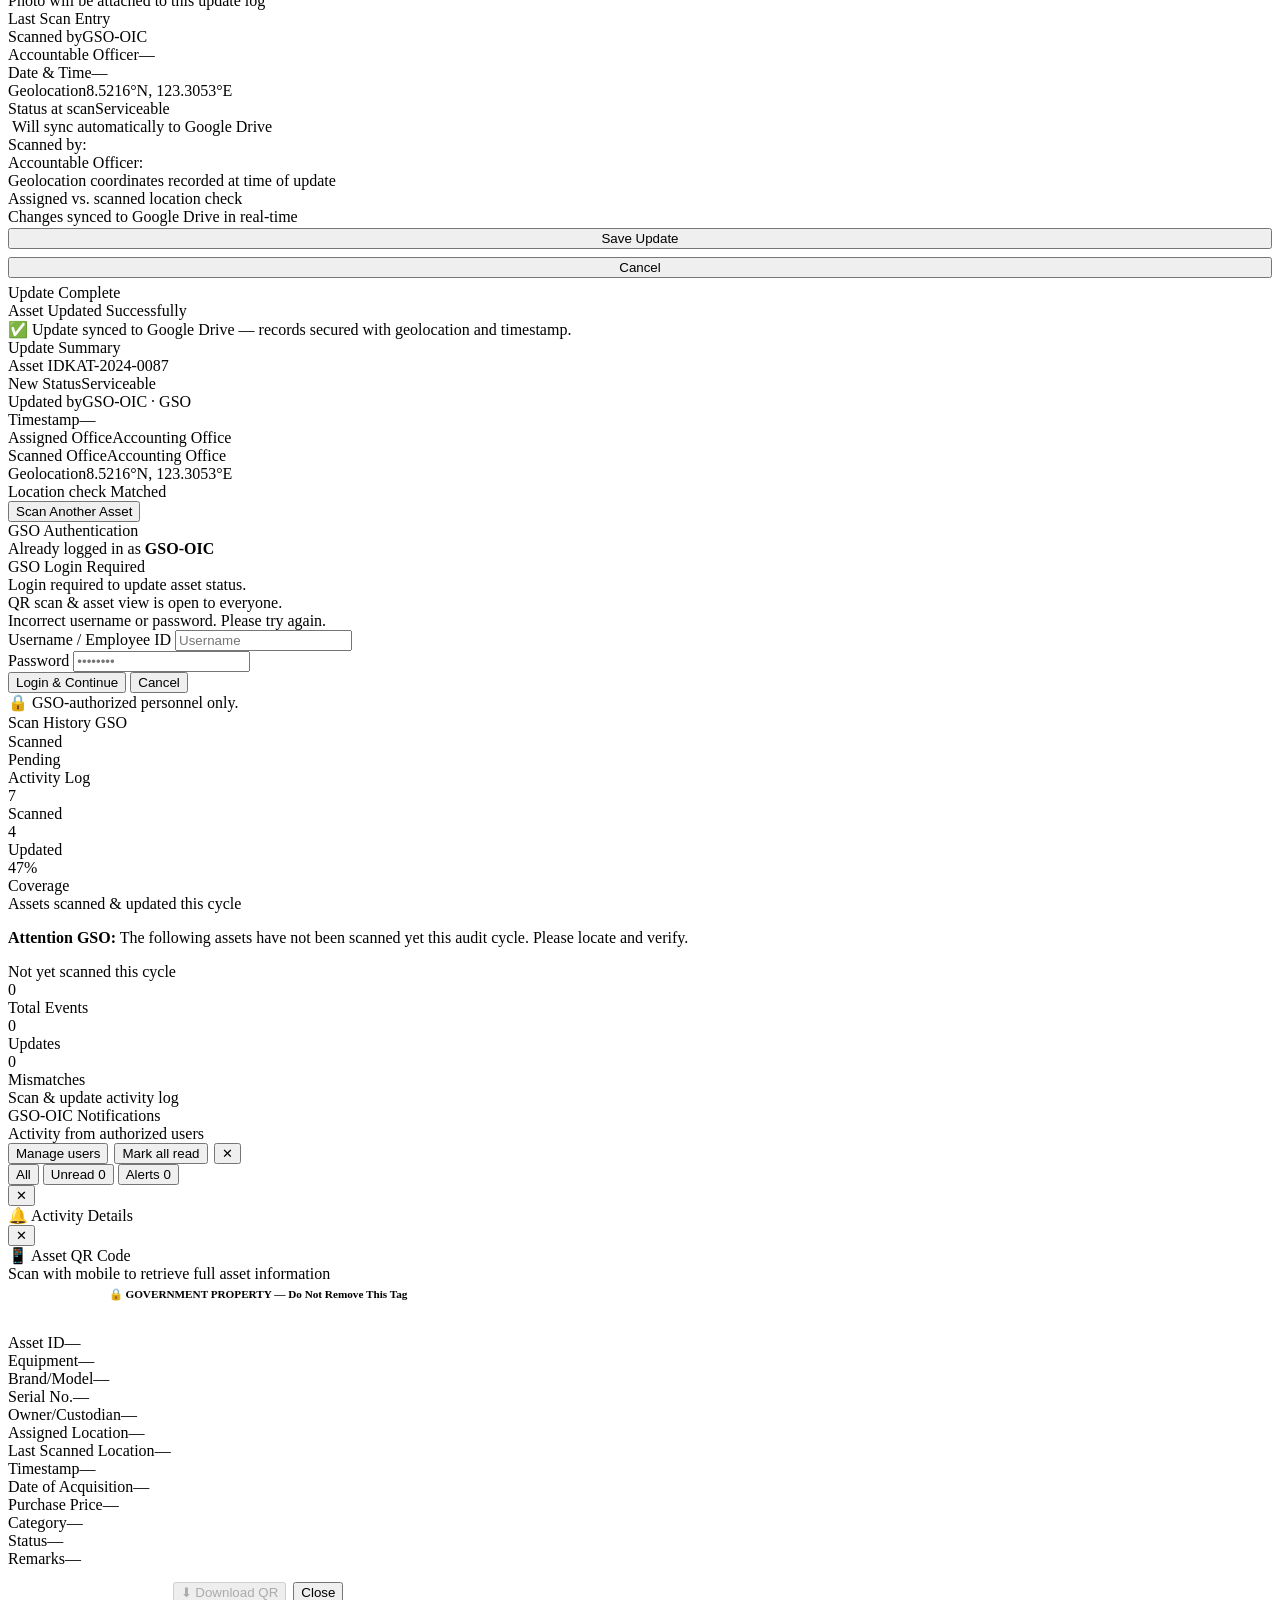
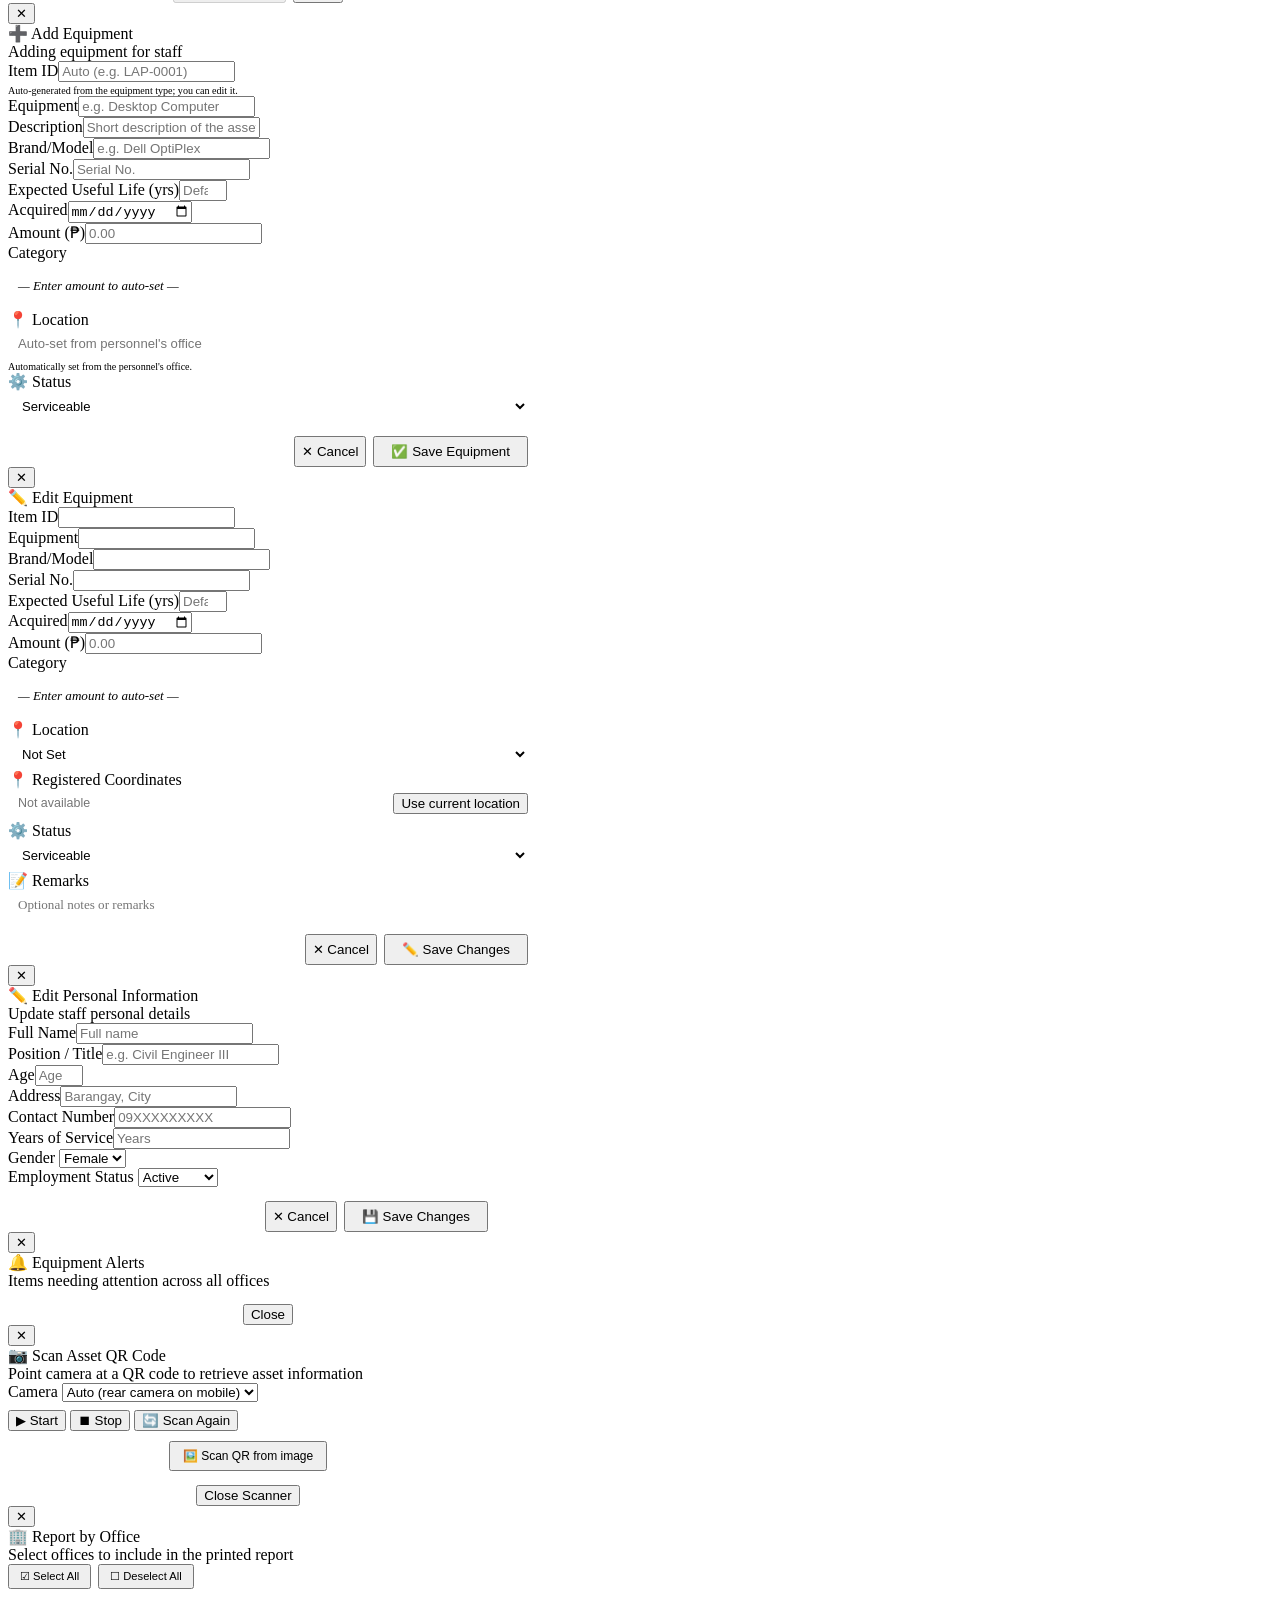
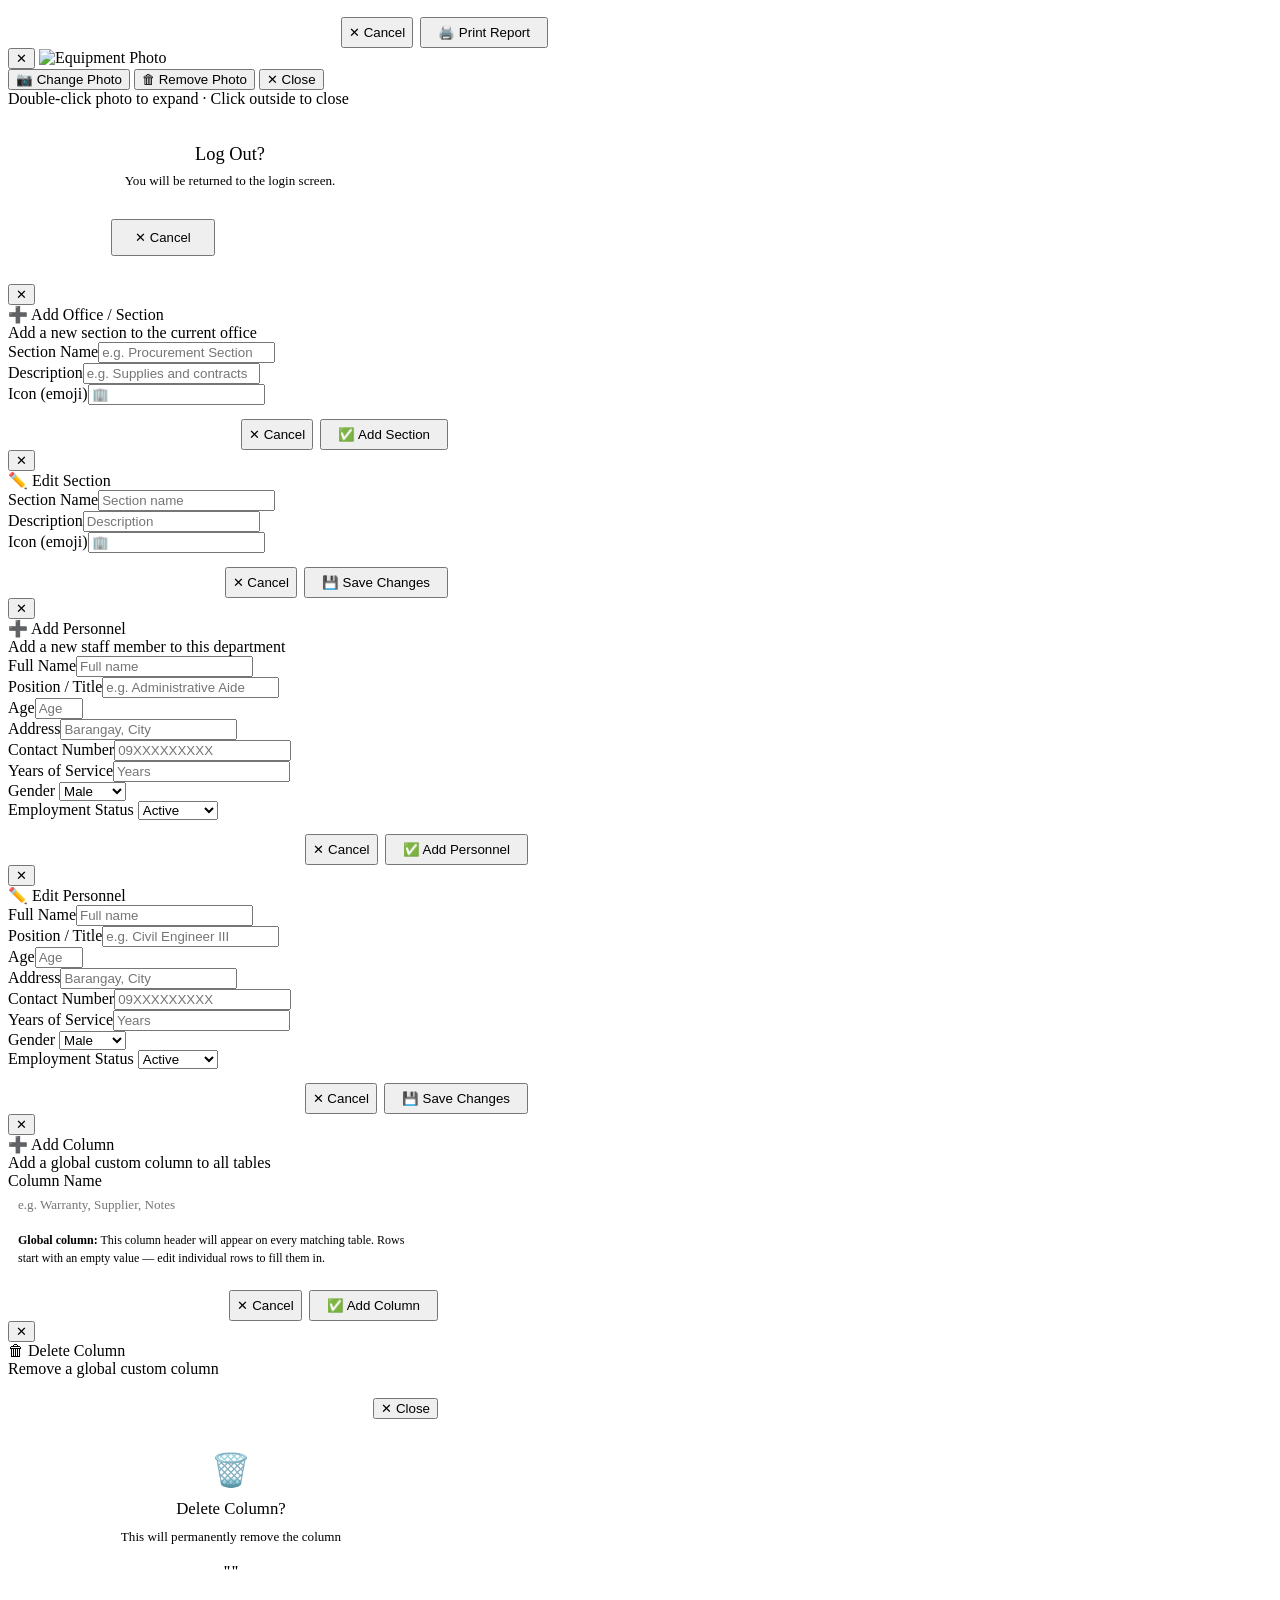
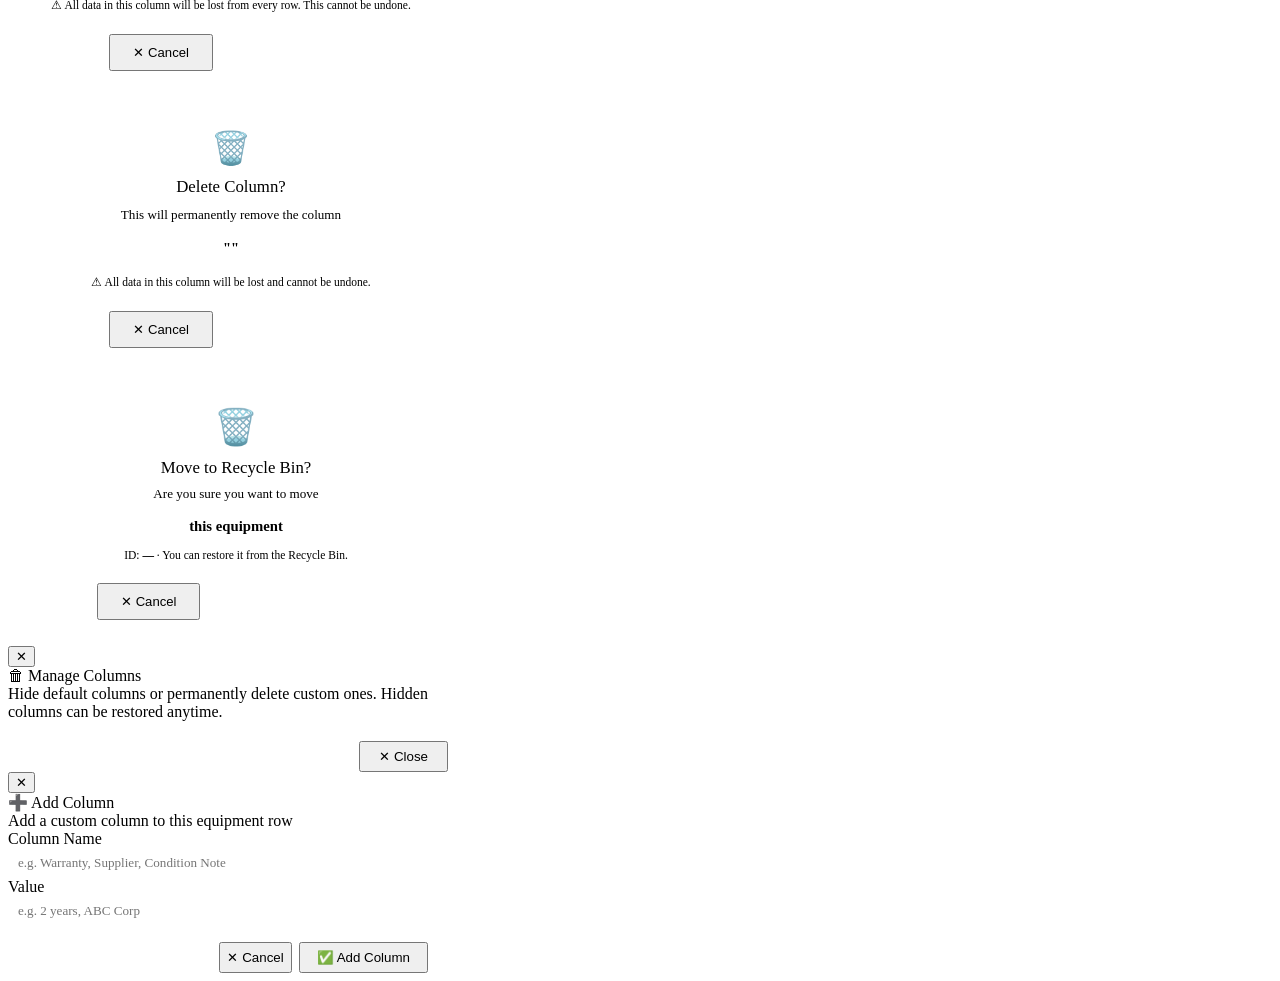
==== commit 62c45a94: "Auto-fill equipment ID and lock location to personnel office" ====
--- a/frontend/templates/index.html
+++ b/frontend/templates/index.html
@@ -1618,14 +1618,8 @@
         <div id="addEqCategoryDisplay" style="width:100%;padding:7px 10px;border:1px solid var(--border);border-radius:7px;background:var(--bg);color:var(--text-light);font-size:0.82rem;min-height:34px;display:flex;align-items:center;font-style:italic">— Enter amount to auto-set —</div>
       </div>
       <div class="modal-form-row"><label>📍 Location</label>
-        <select id="addEqLocation" style="width:100%;padding:7px 10px;border:1px solid var(--border);border-radius:7px;background:var(--bg);color:var(--text-dark);font-size:0.82rem">
-          <option>Not Set</option><option>Admin Office</option><option>Mayor's Office</option><option>Budget Office</option>
-          <option>Accounting Office</option><option>Engineering Office</option><option>Treasurer's Office</option>
-          <option>GSO</option><option>RHU</option><option>Civil Registrar</option><option>HR</option>
-          <option>Municipal Planning & Dev. Office</option><option>LDRRMO</option><option>PNP Office</option>
-          <option>BFP Office</option><option>Motorpool</option><option>DSWD</option><option>MSWD</option>
-          <option>Water System</option><option>Market Office</option>
-        </select>
+        <input id="addEqLocation" readonly placeholder="Auto-set from personnel's office" style="width:100%;padding:7px 10px;border:1px solid var(--border);border-radius:7px;background:var(--bg);color:var(--text-dark);font-size:0.82rem;cursor:default">
+        <div style="font-size:0.63rem;color:var(--text-light);margin-top:3px">Automatically set from the personnel's office.</div>
       </div>
       <div class="modal-form-row" style="grid-column:1/-1"><label>⚙️ Status</label>
         <select id="addEqStatus" style="width:100%;padding:7px 10px;border:1px solid var(--border);border-radius:7px;background:var(--bg);color:var(--text-dark);font-size:0.82rem">
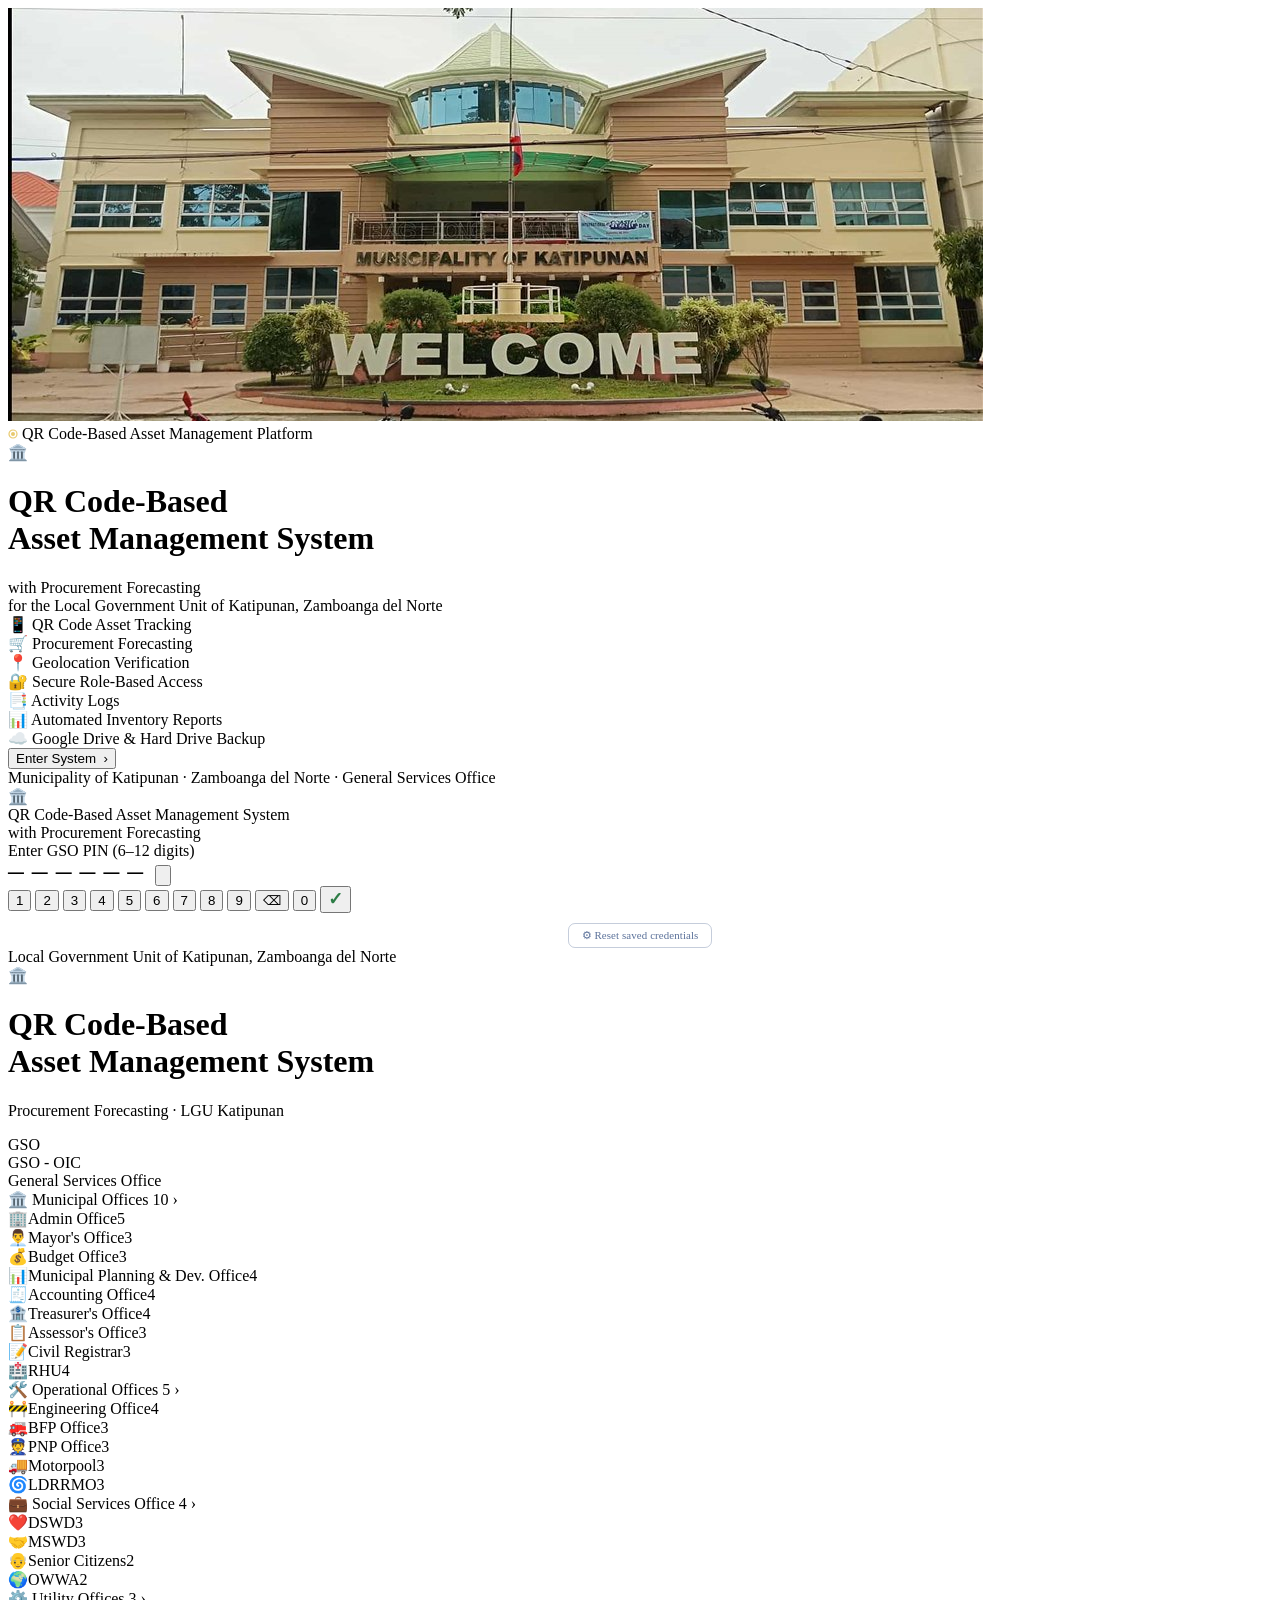
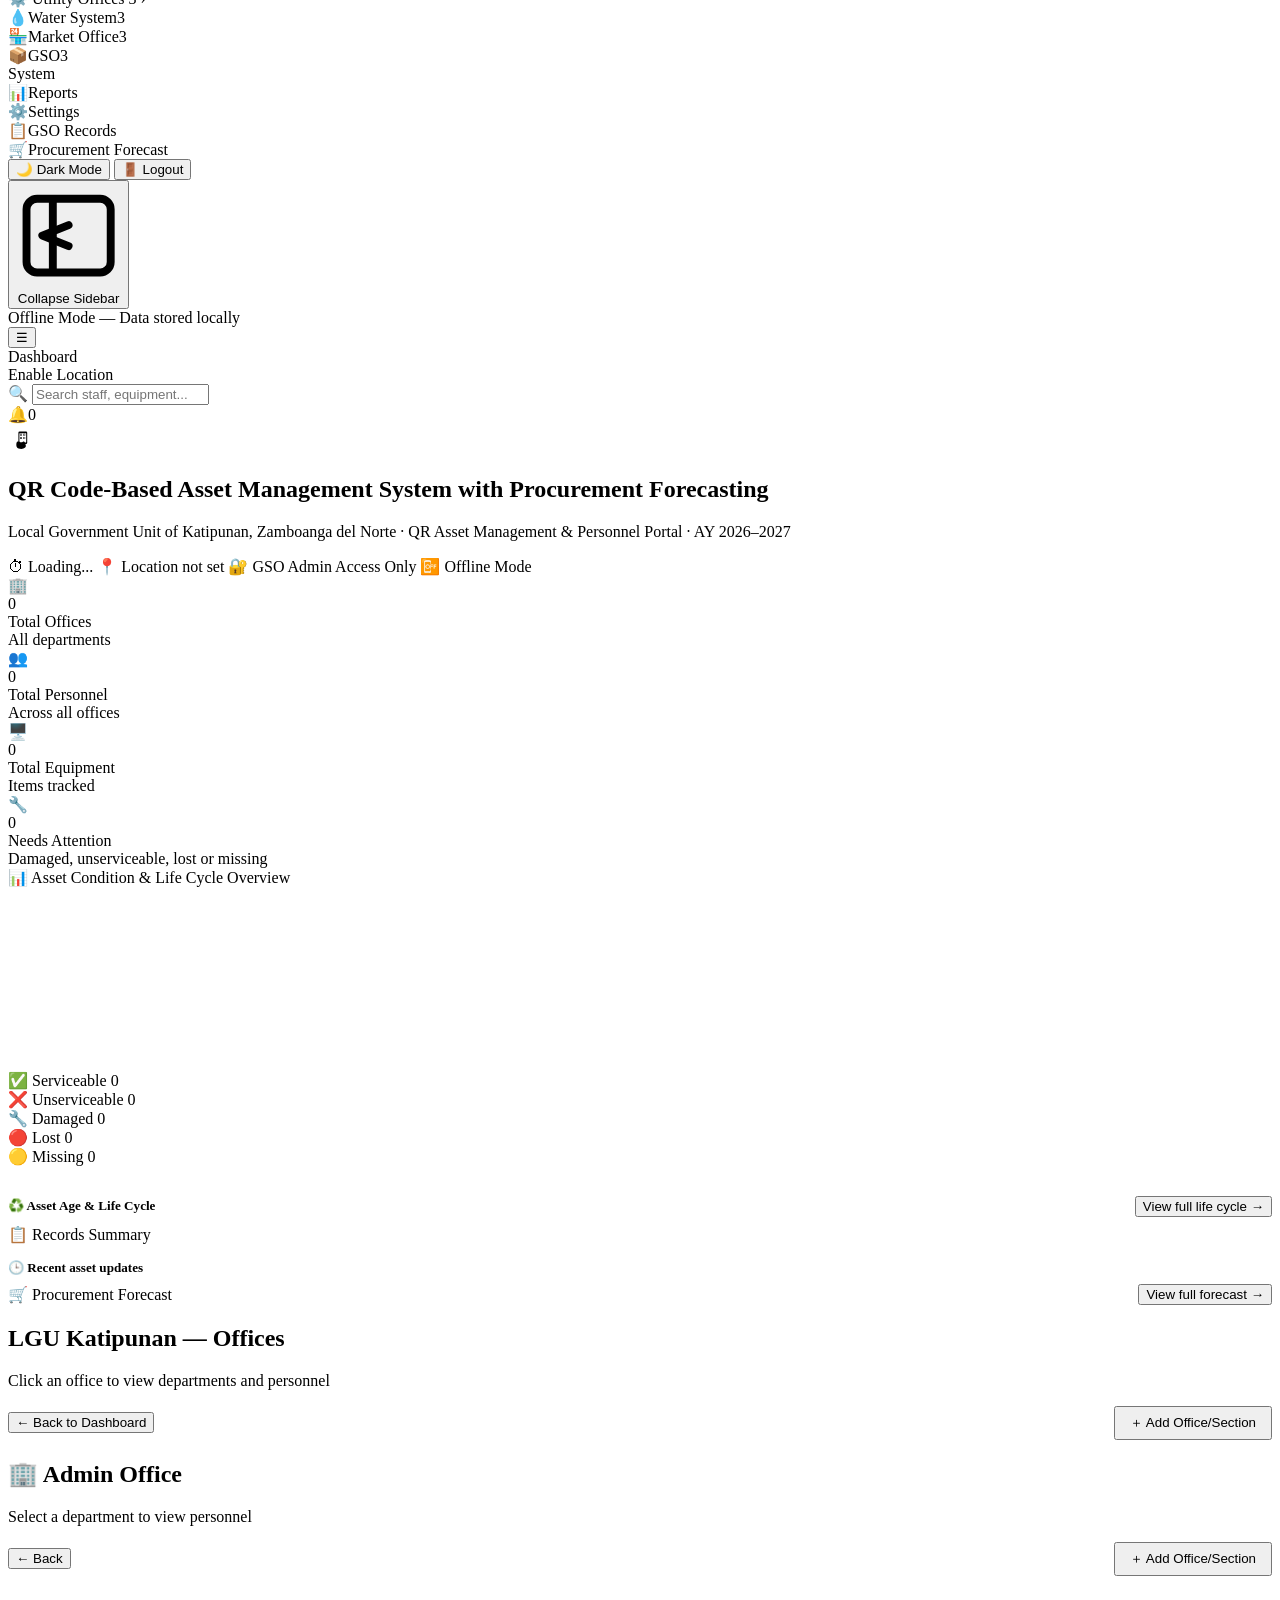
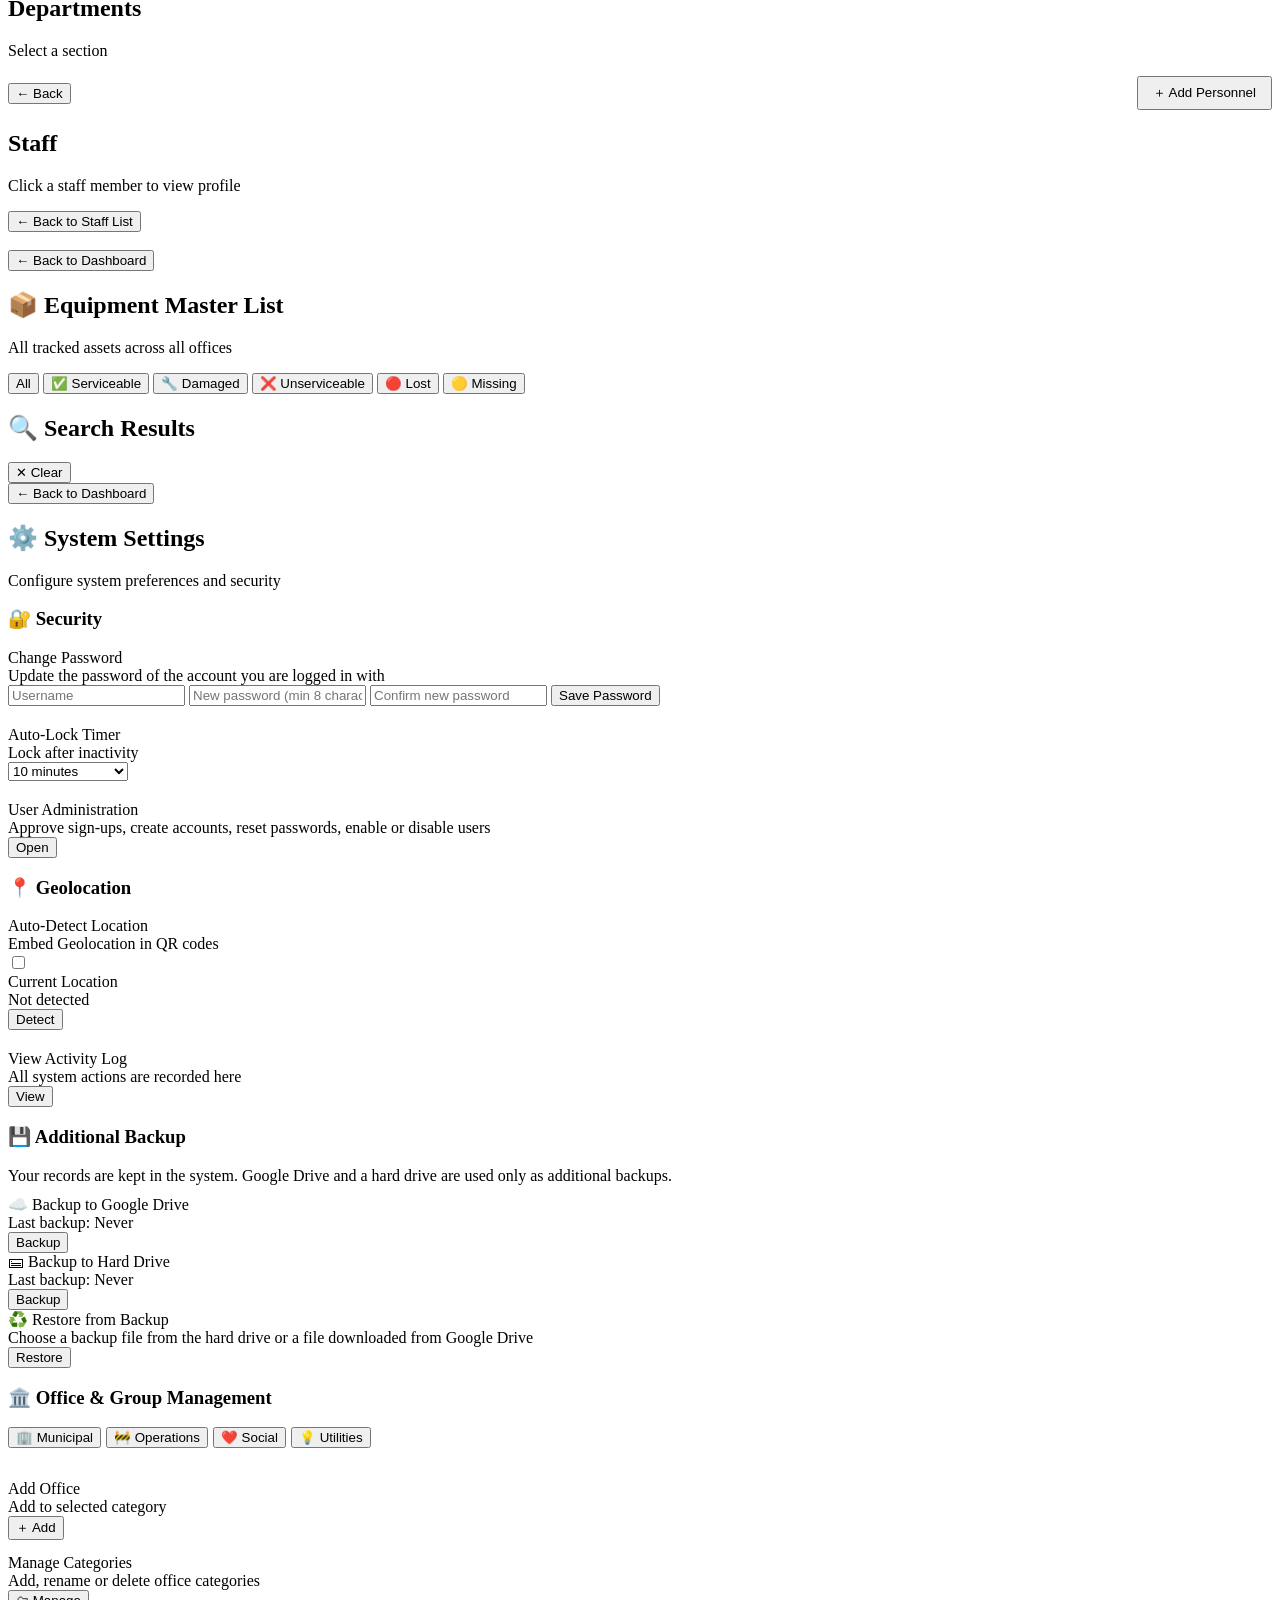
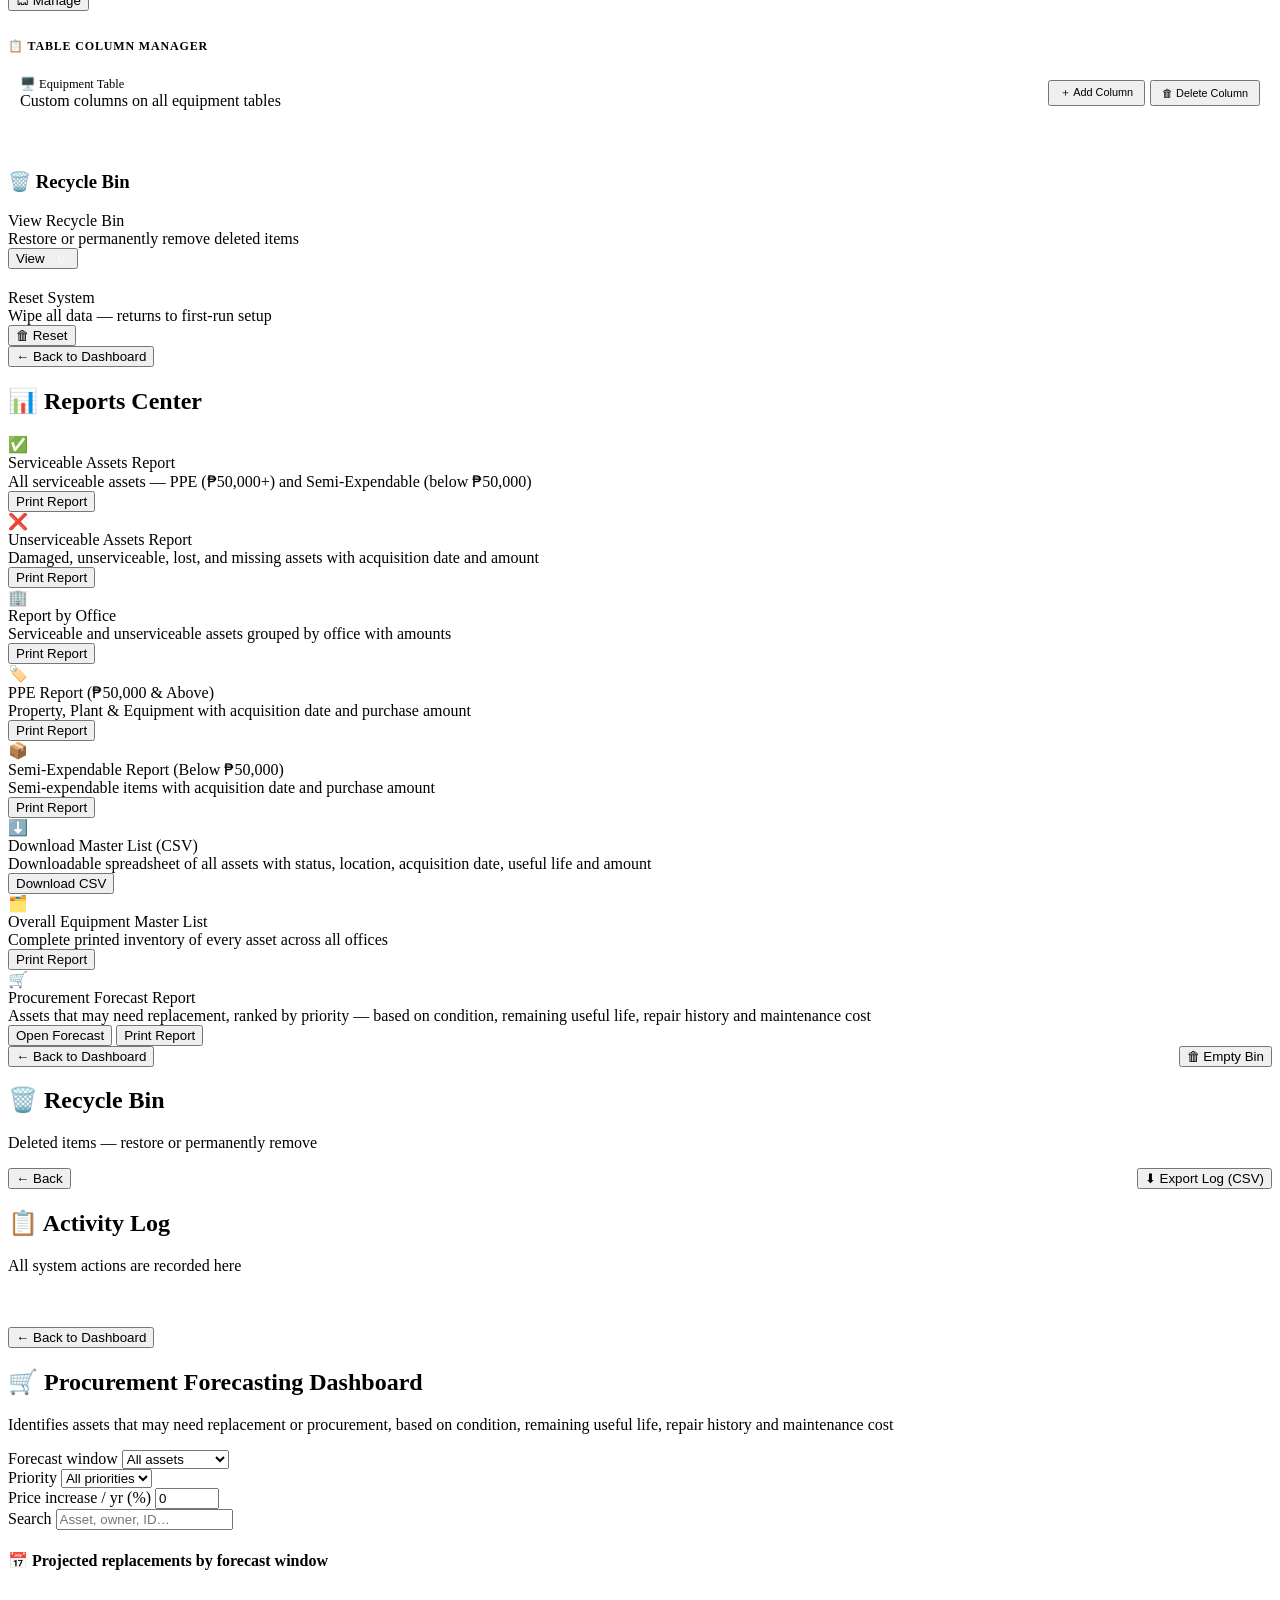
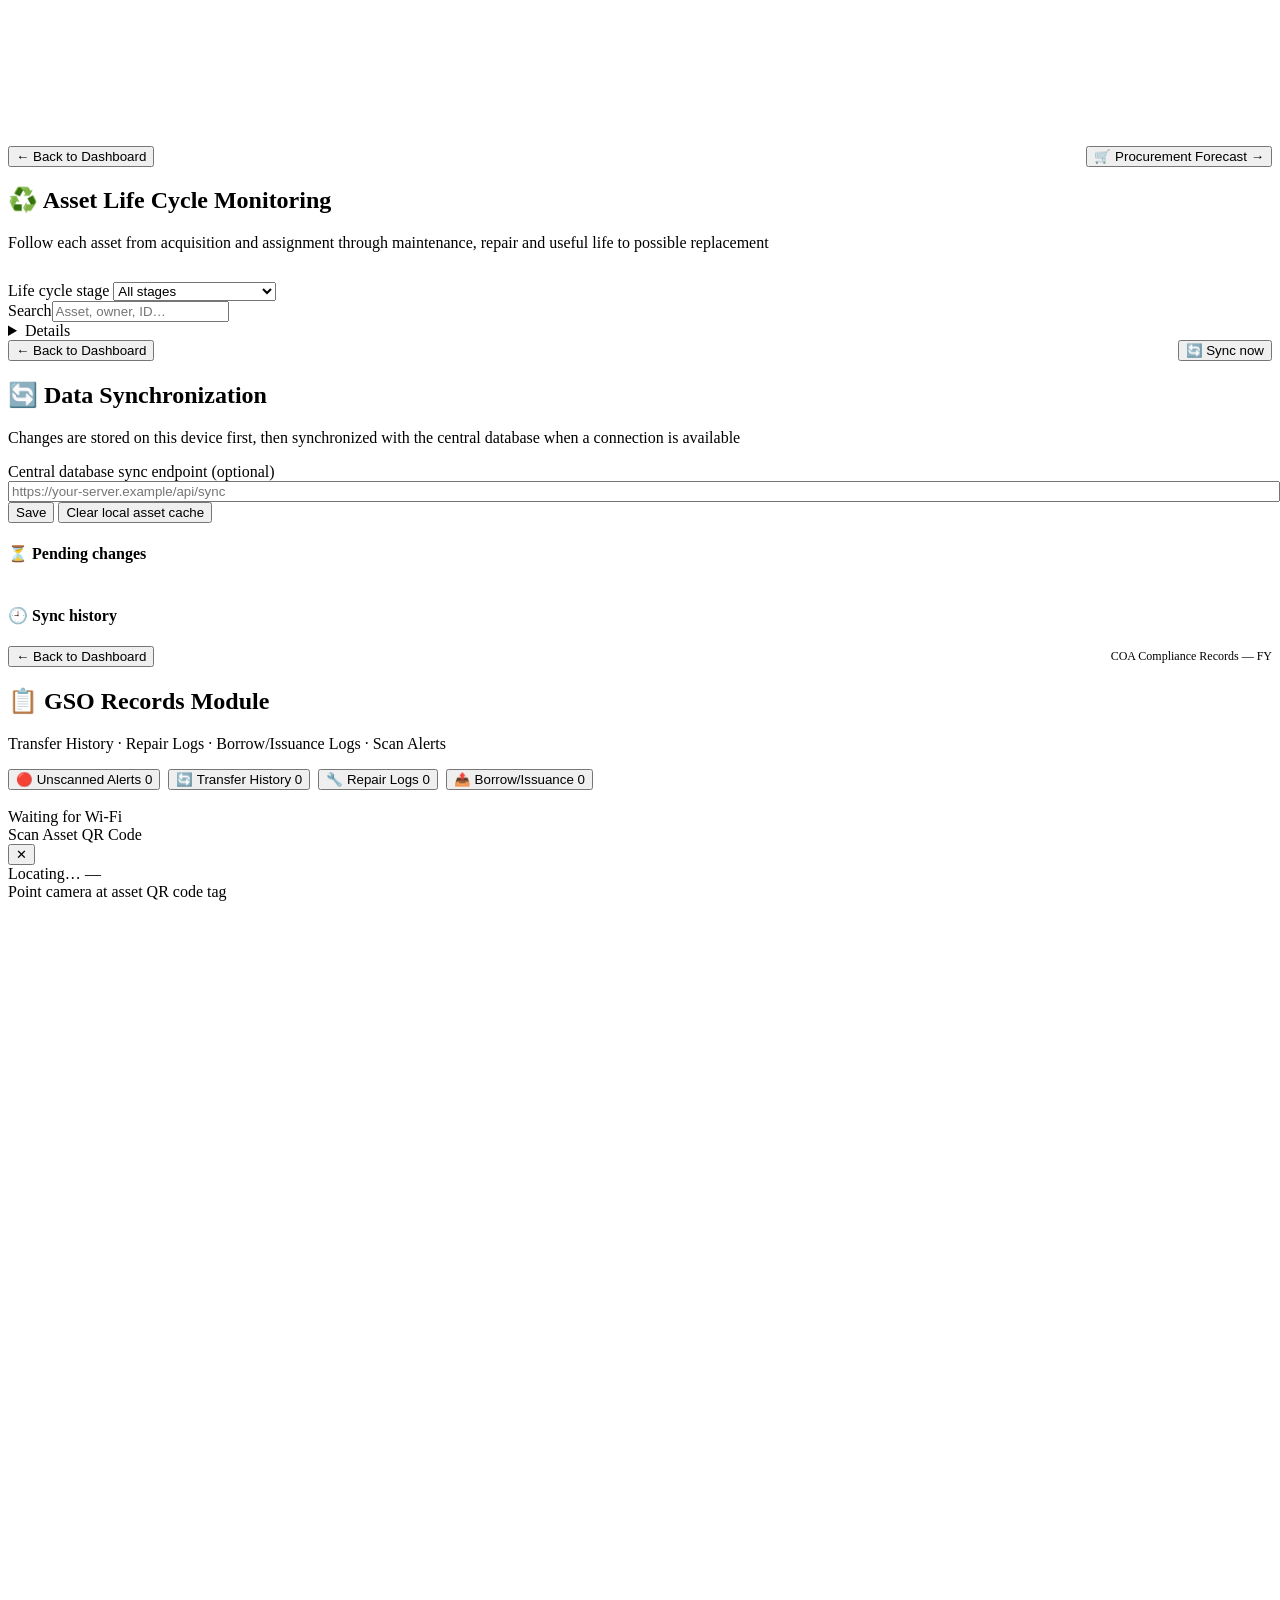
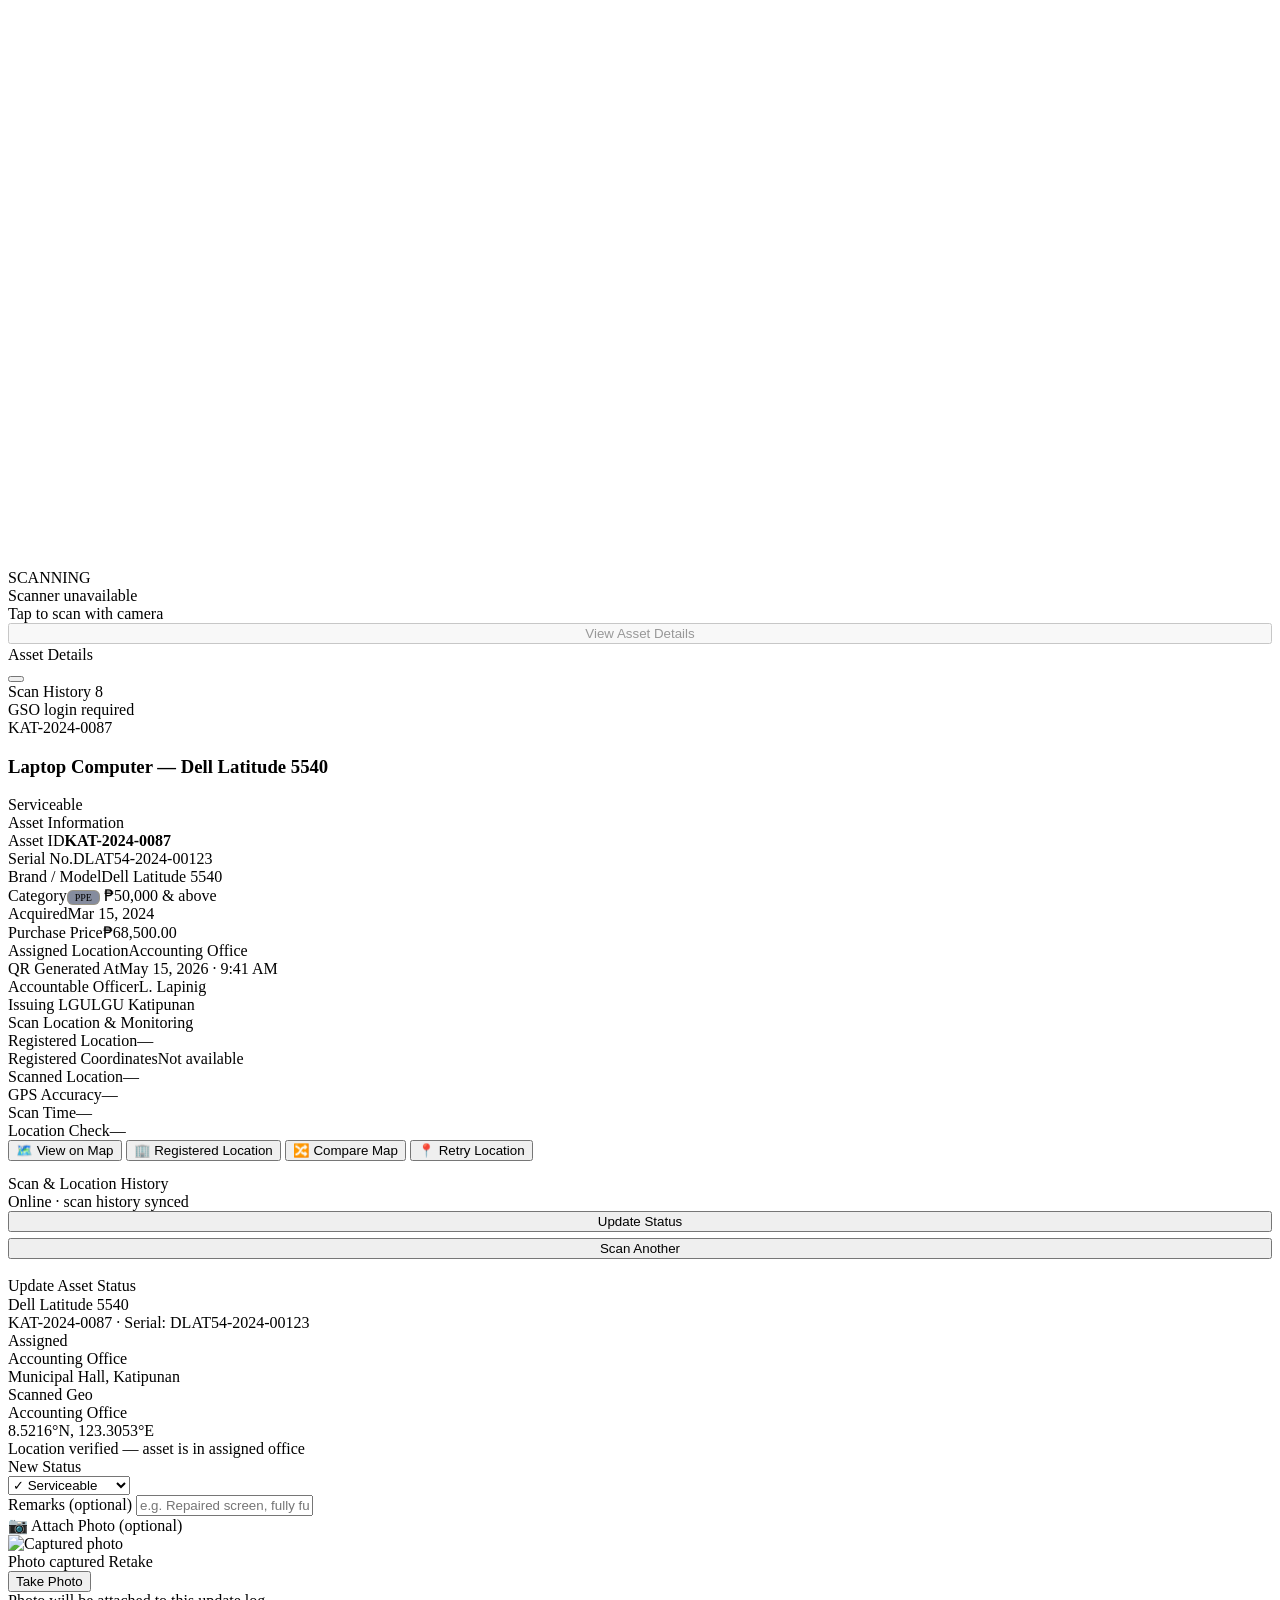
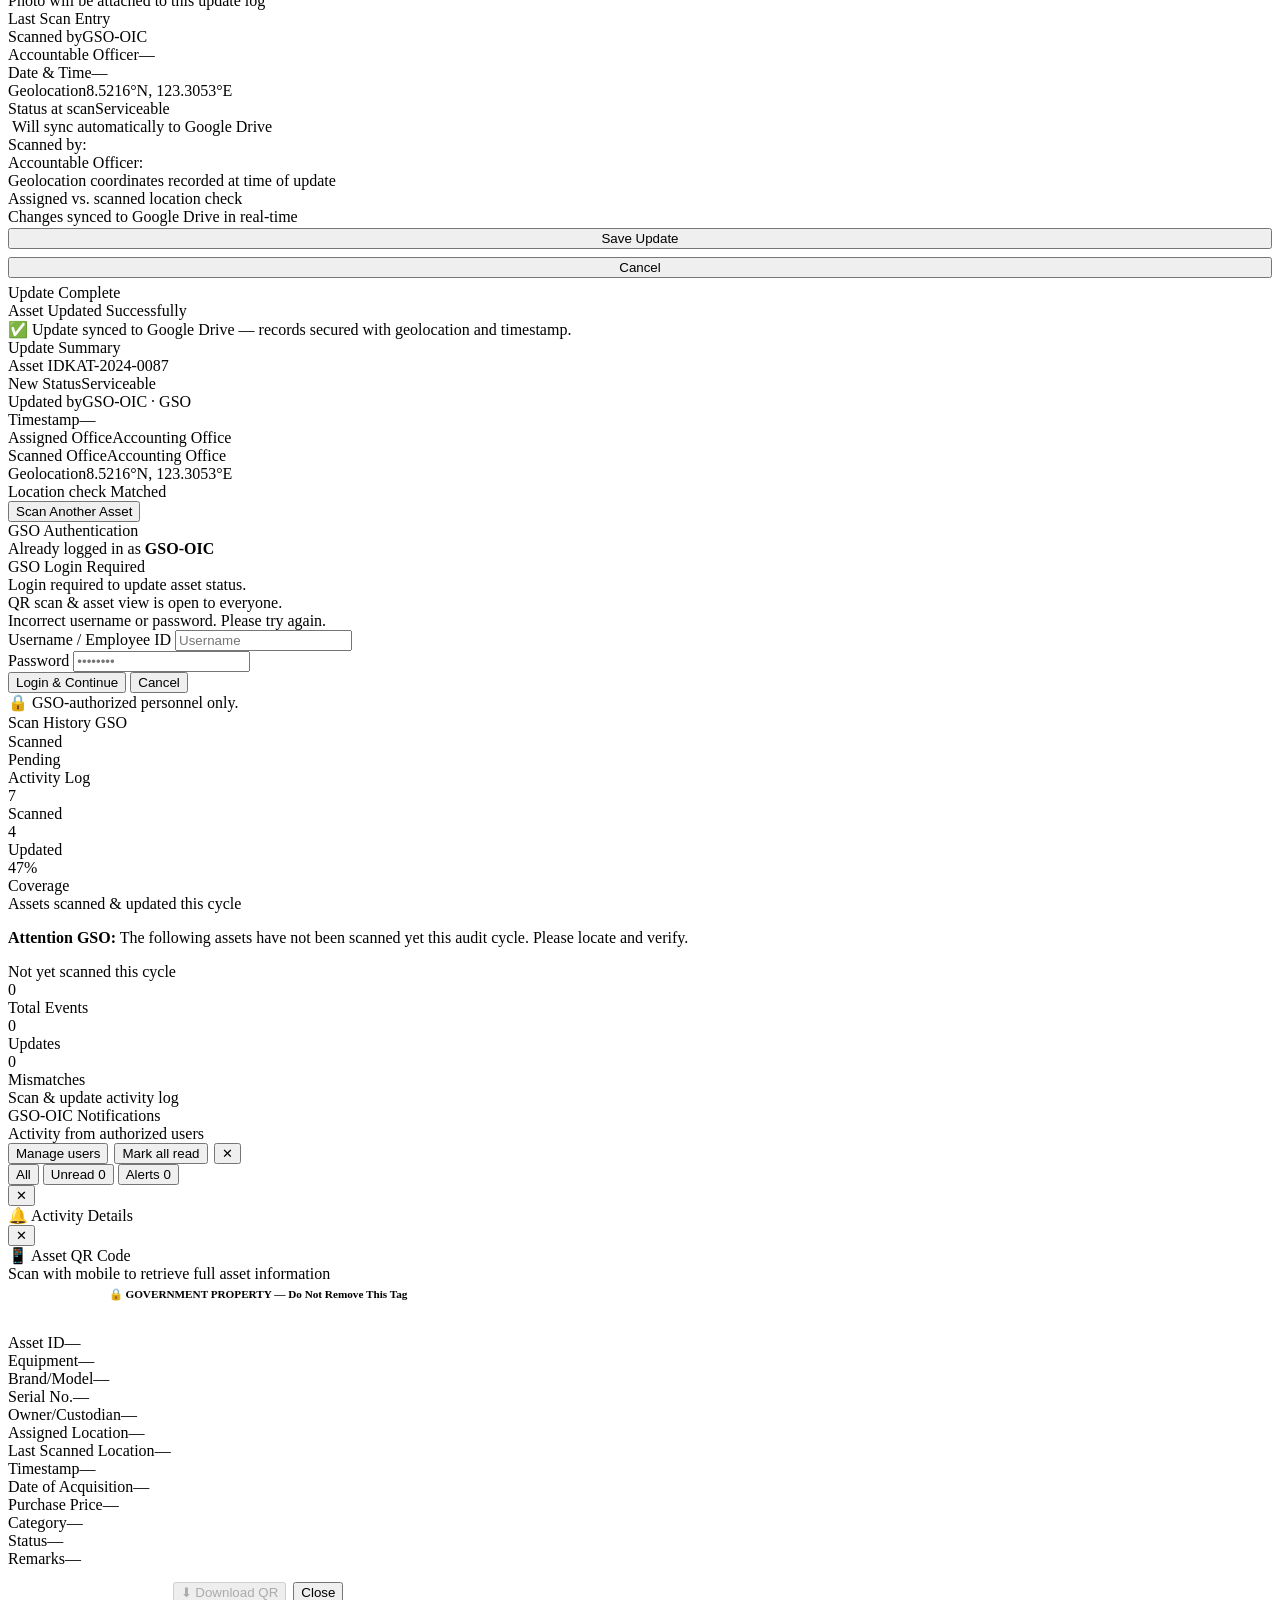
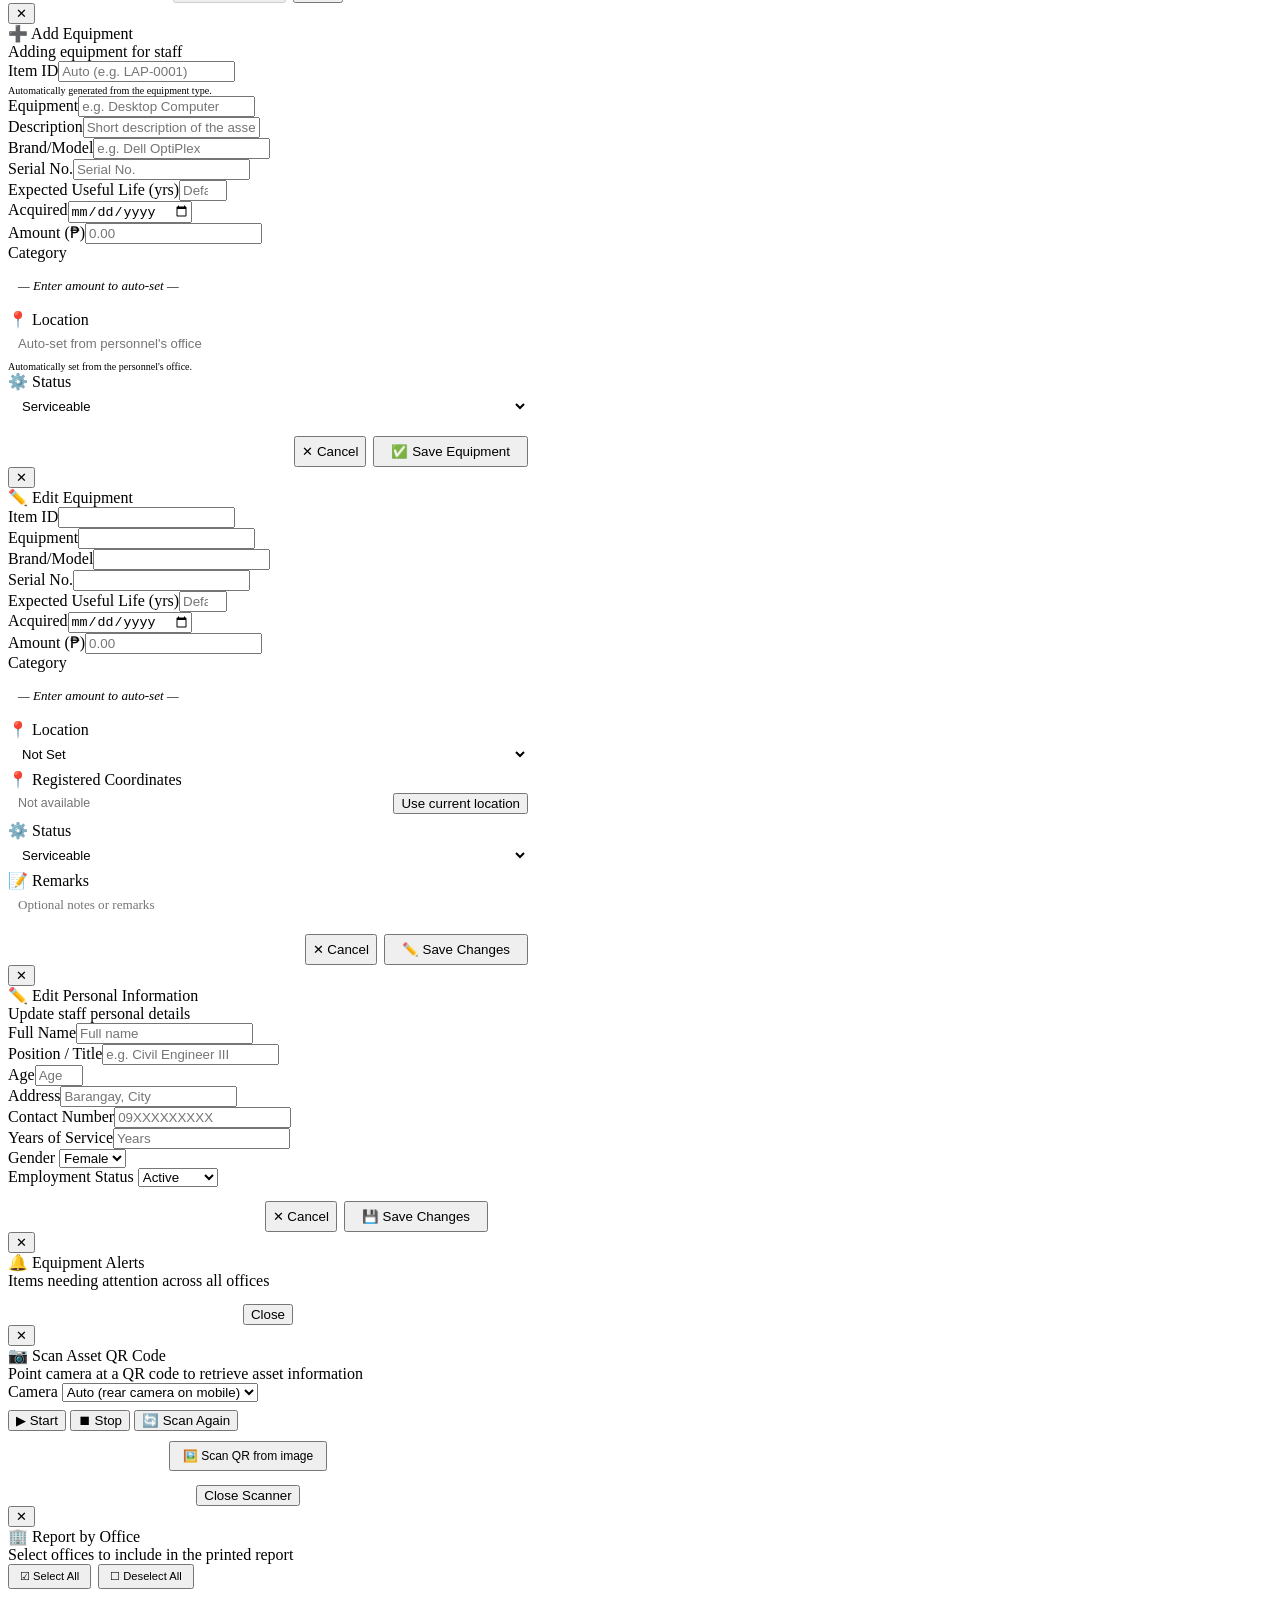
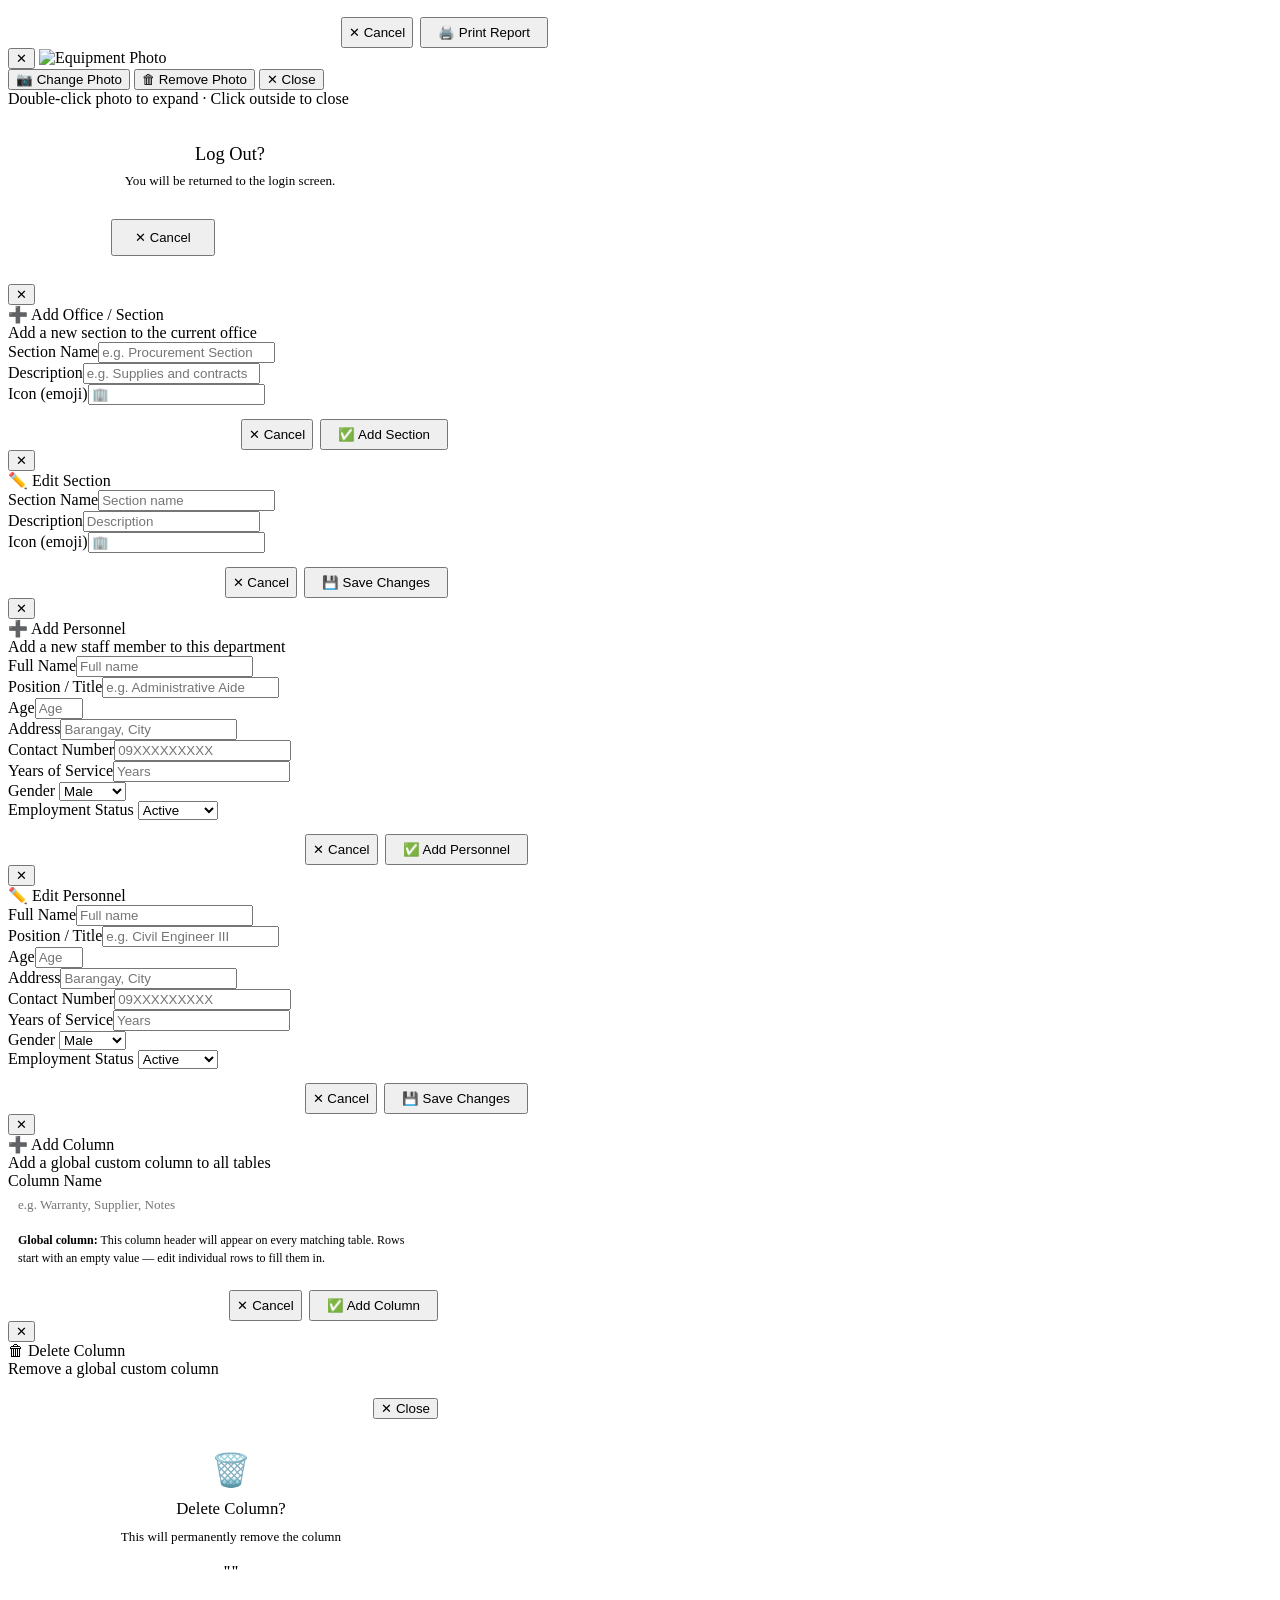
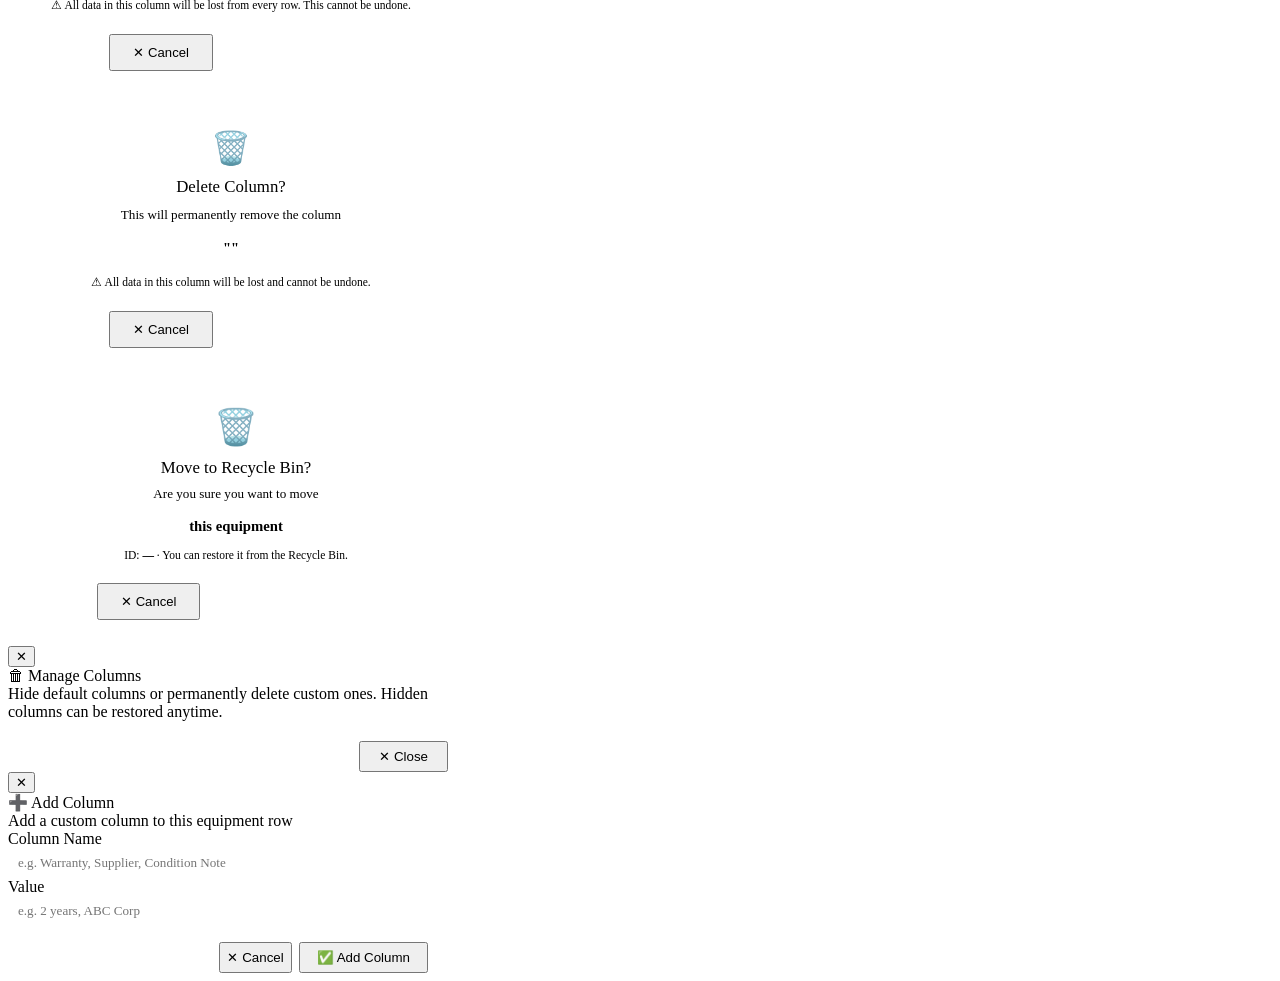
==== commit c26c4c98: "Make the auto-generated item ID read-only" ====
--- a/frontend/templates/index.html
+++ b/frontend/templates/index.html
@@ -1605,7 +1605,7 @@
     <div class="modal-title">➕ Add Equipment</div>
     <div class="modal-sub" id="addEqStaffName">Adding equipment for staff</div>
     <div class="modal-form-grid">
-      <div class="modal-form-row"><label>Item ID</label><input id="addEqId" placeholder="Auto (e.g. LAP-0001)" oninput="markAddEqIdManual()"><div style="font-size:0.63rem;color:var(--text-light);margin-top:3px">Auto-generated from the equipment type; you can edit it.</div></div>
+      <div class="modal-form-row"><label>Item ID</label><input id="addEqId" placeholder="Auto (e.g. LAP-0001)" readonly aria-readonly="true" style="cursor:default"><div style="font-size:0.63rem;color:var(--text-light);margin-top:3px">Automatically generated from the equipment type.</div></div>
       <div class="modal-form-row"><label>Equipment</label><input id="addEqName" placeholder="e.g. Desktop Computer" oninput="autoFillAddEqId()"></div>
       <div class="modal-form-row"><label>Description</label><input id="addEqDesc" placeholder="Short description of the asset"></div>
       <div class="modal-form-row"><label>Brand/Model</label><input id="addEqBrand" placeholder="e.g. Dell OptiPlex"></div>
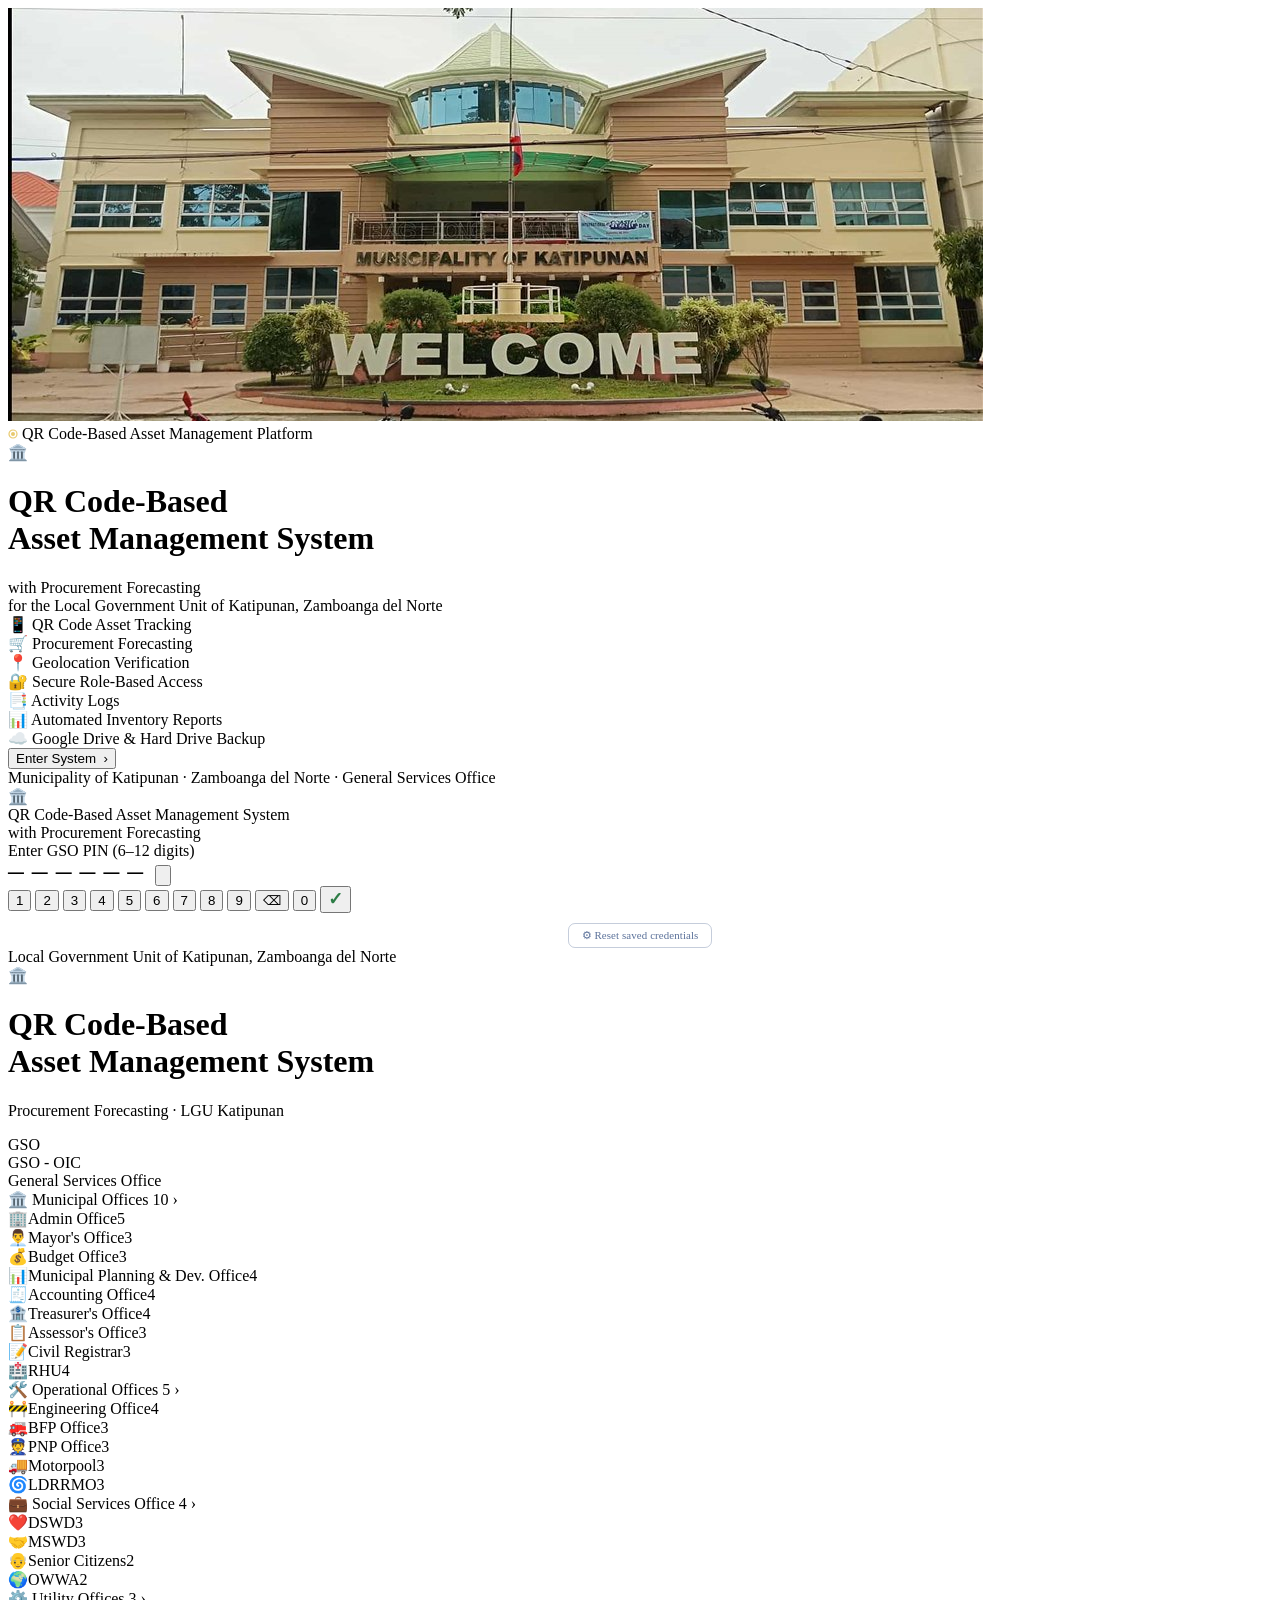
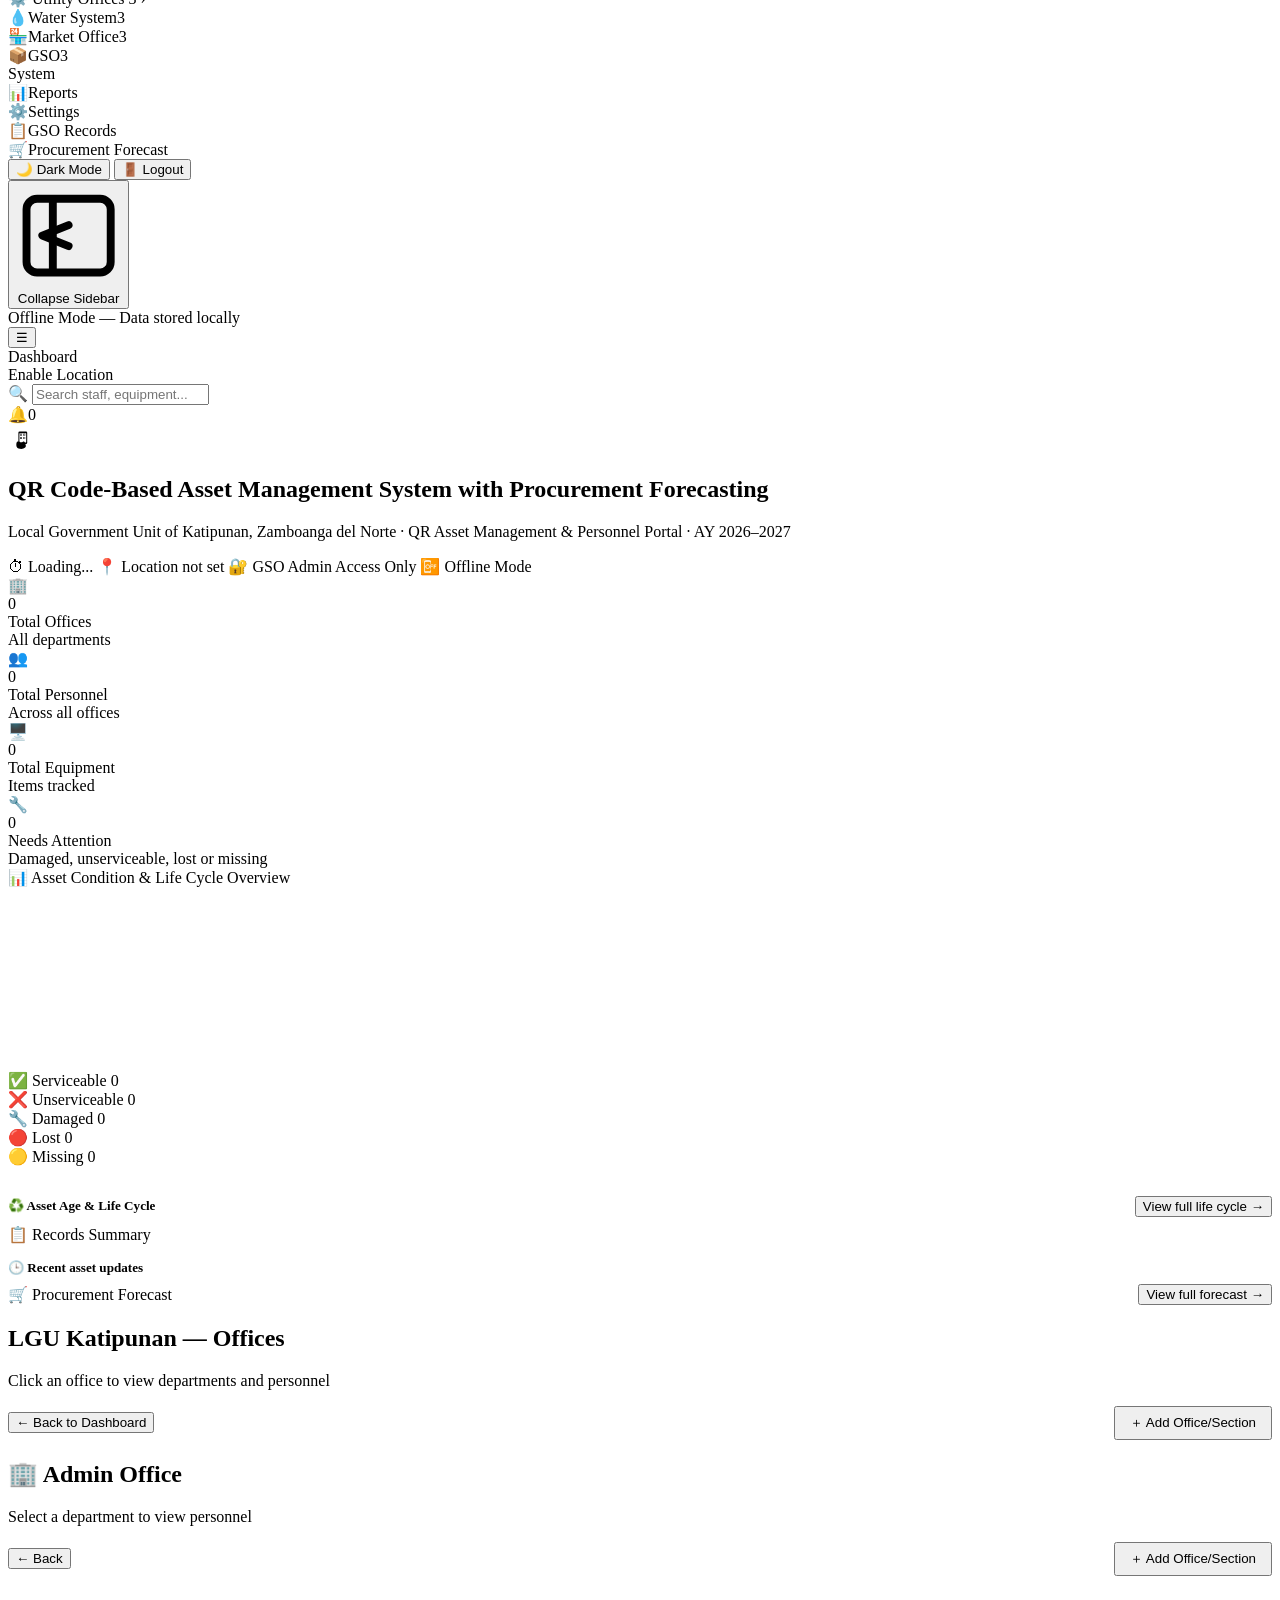
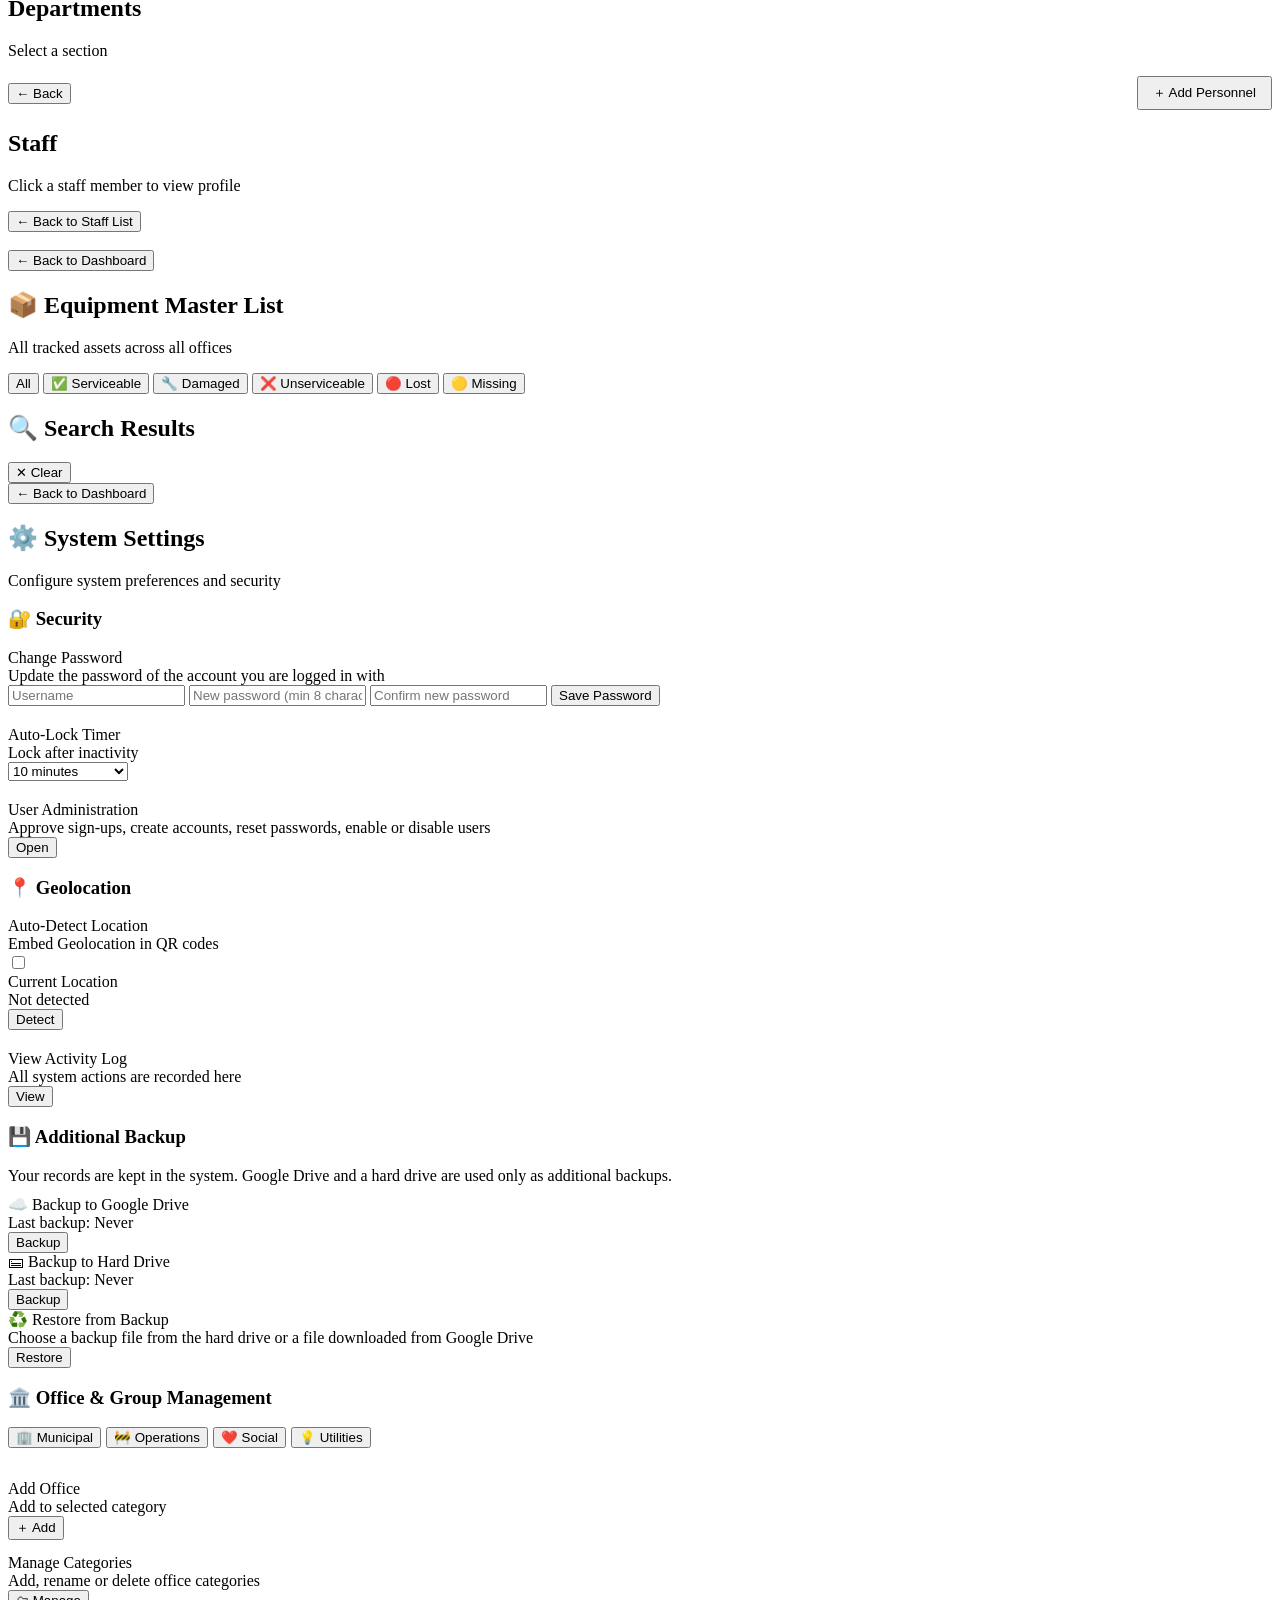
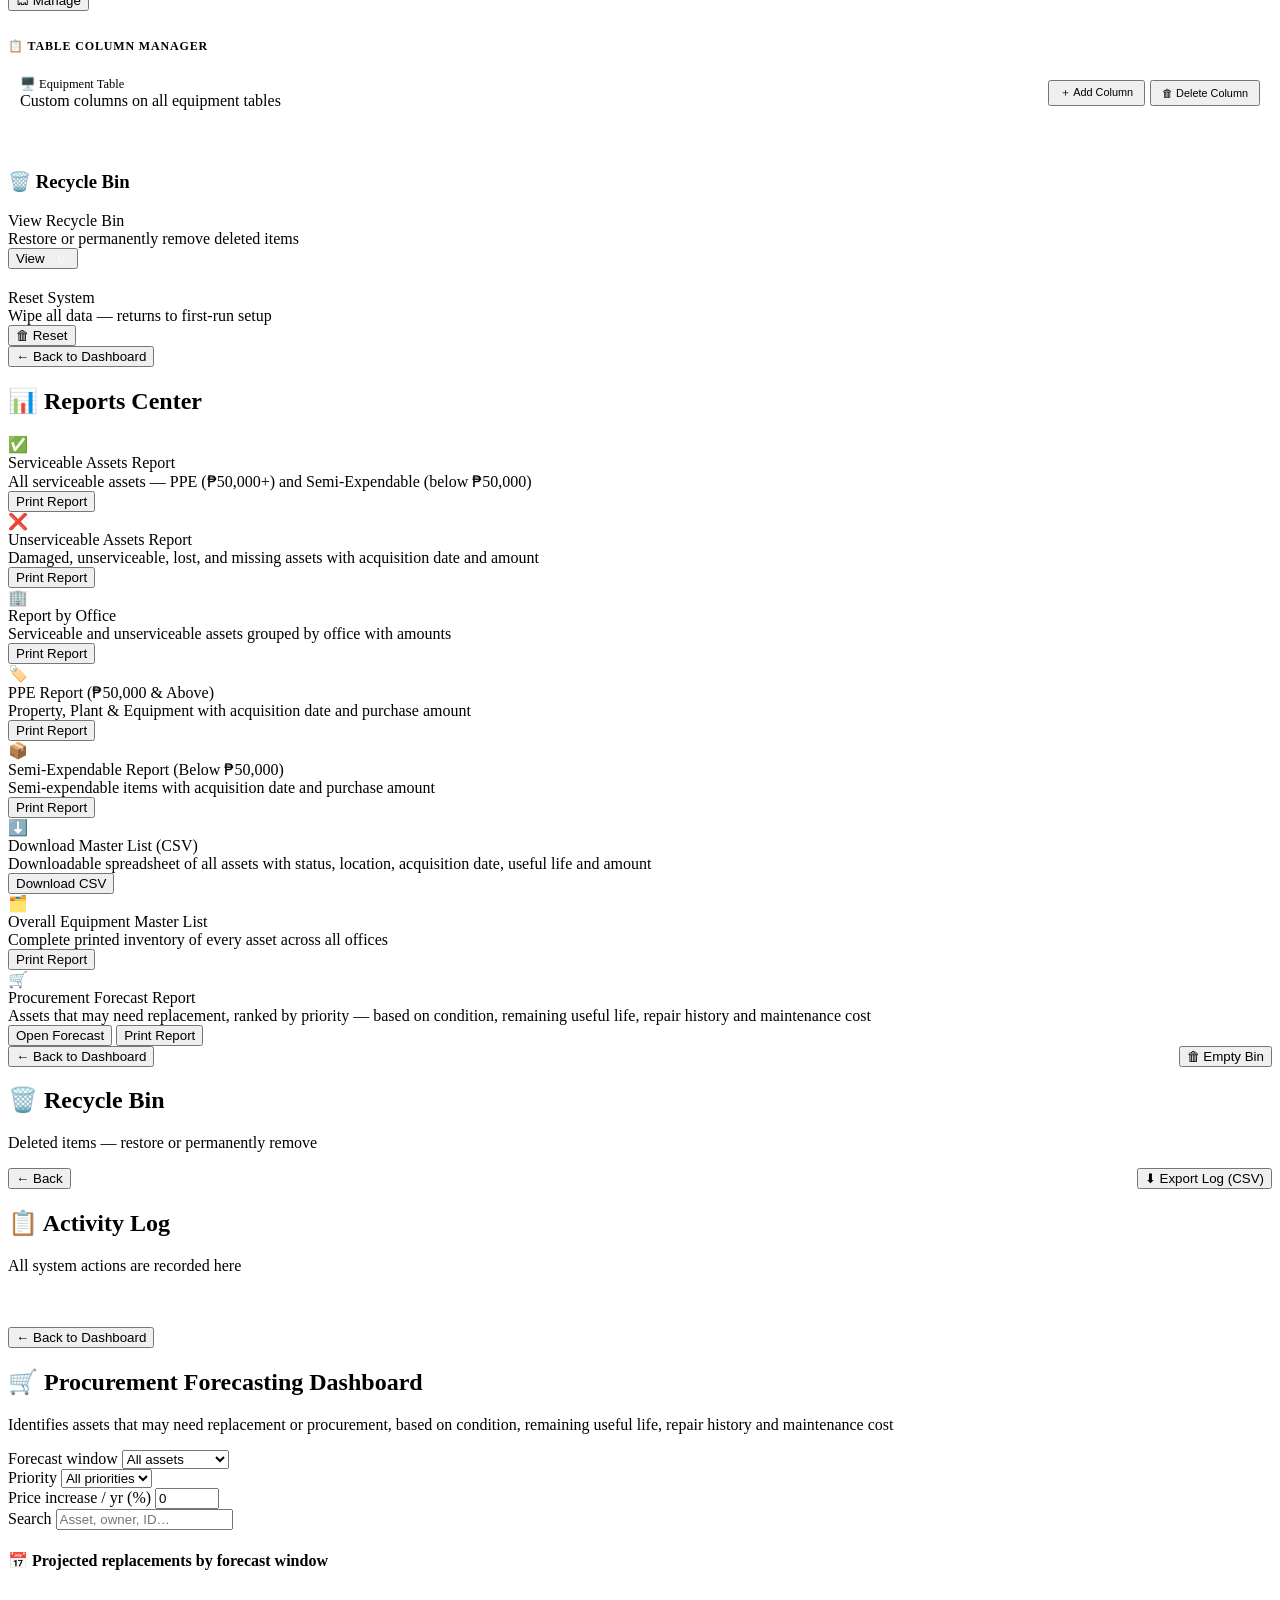
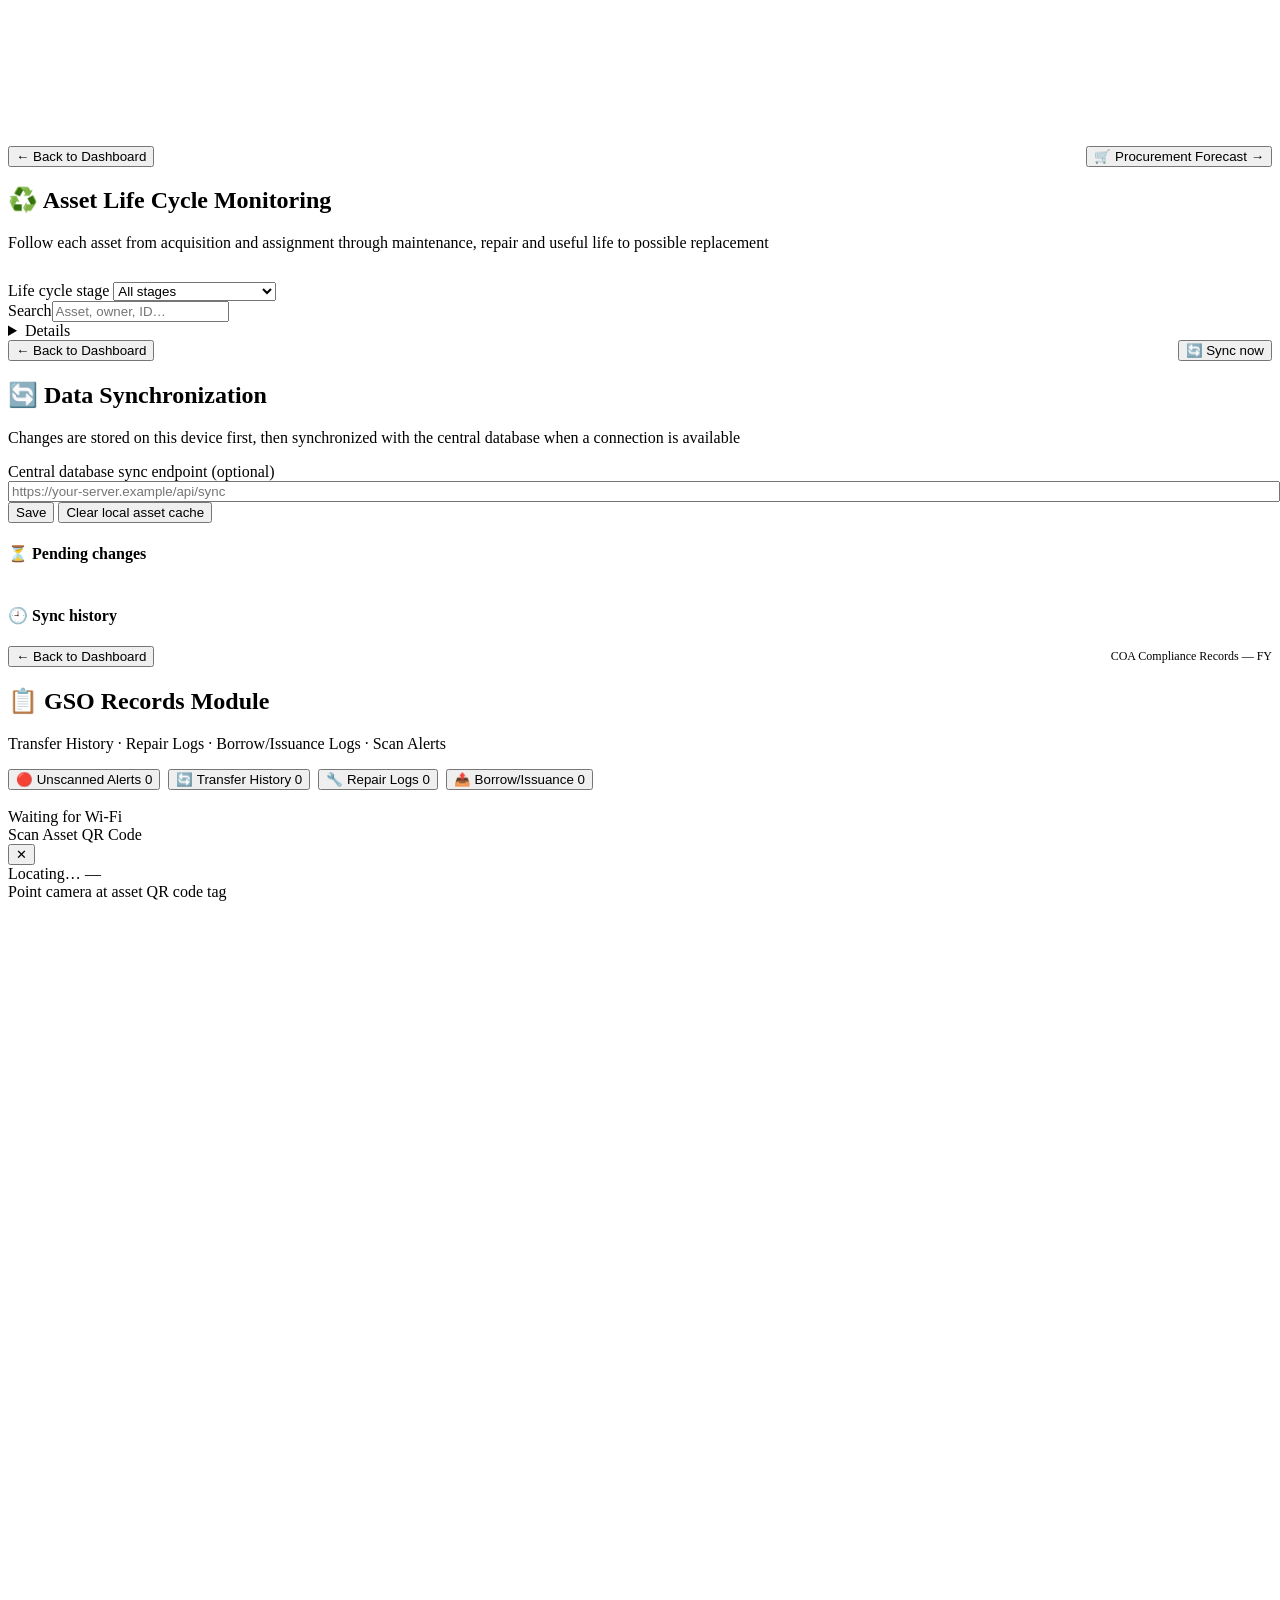
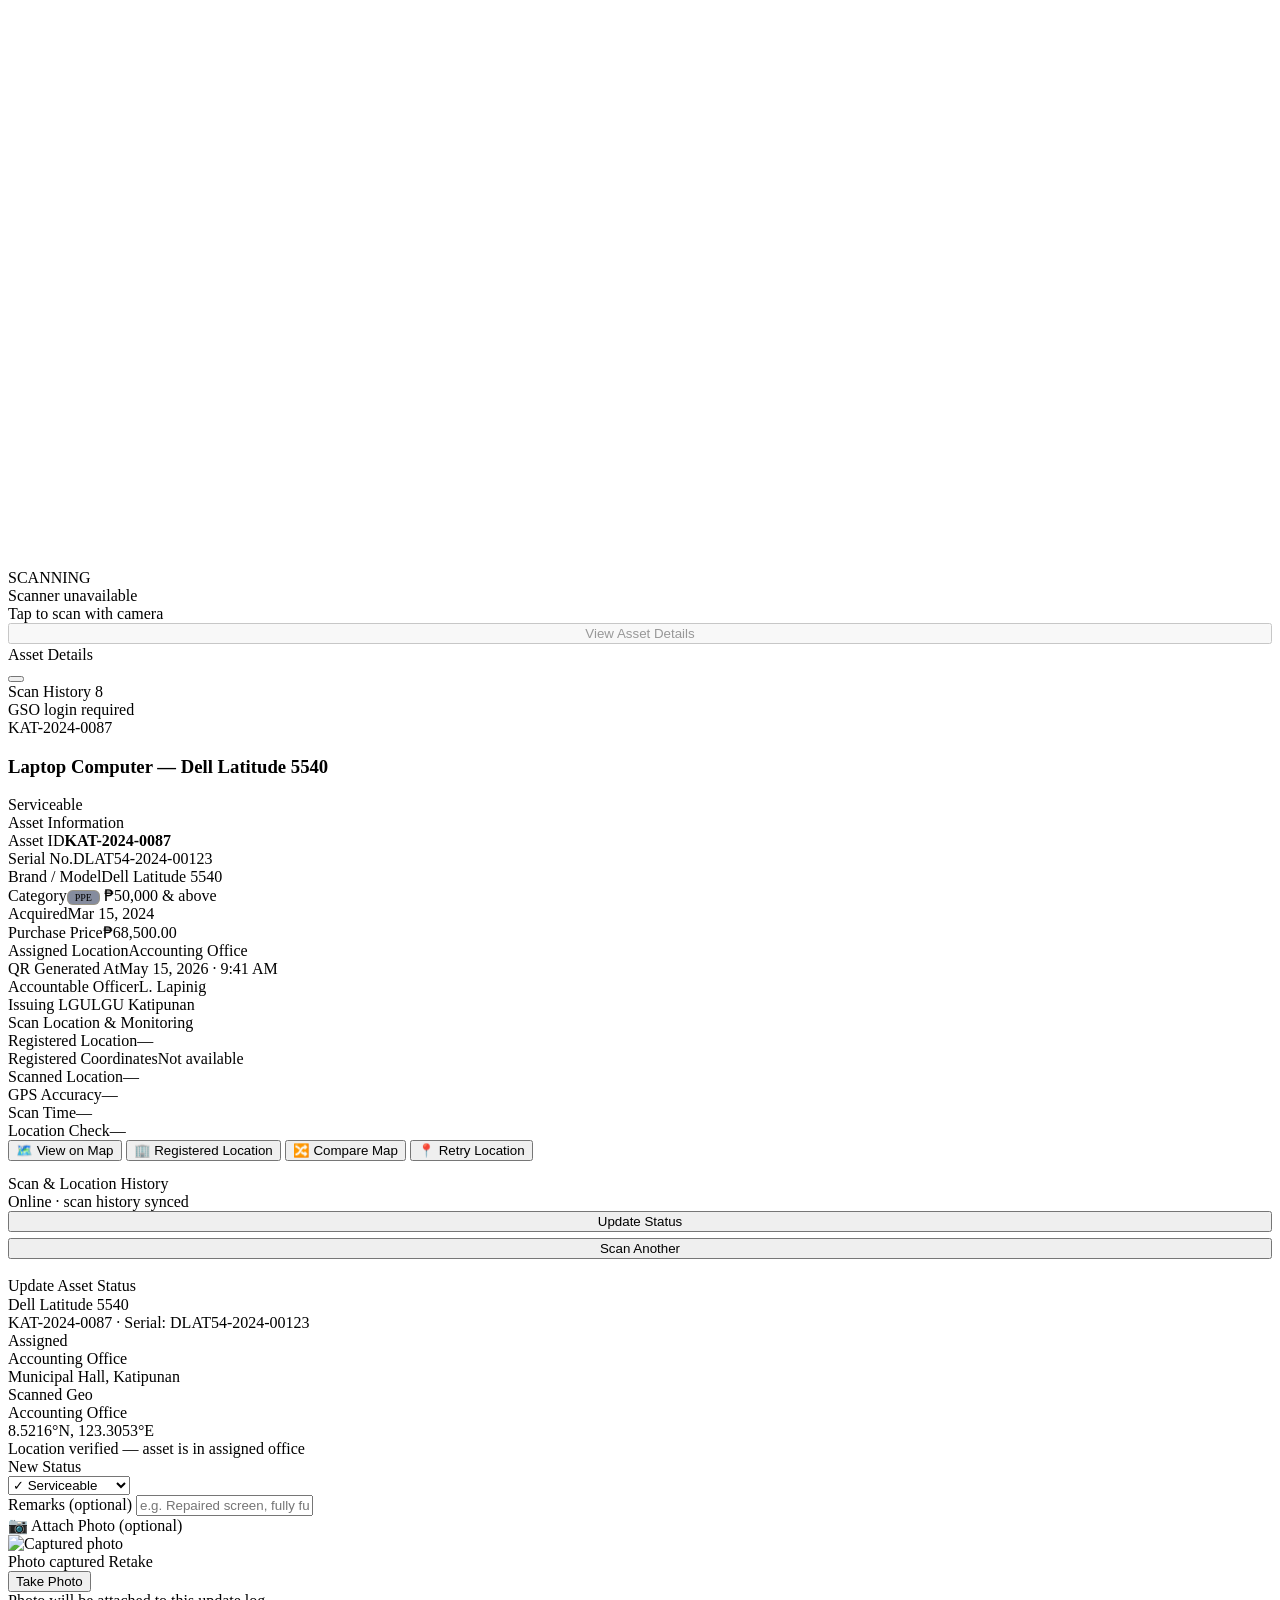
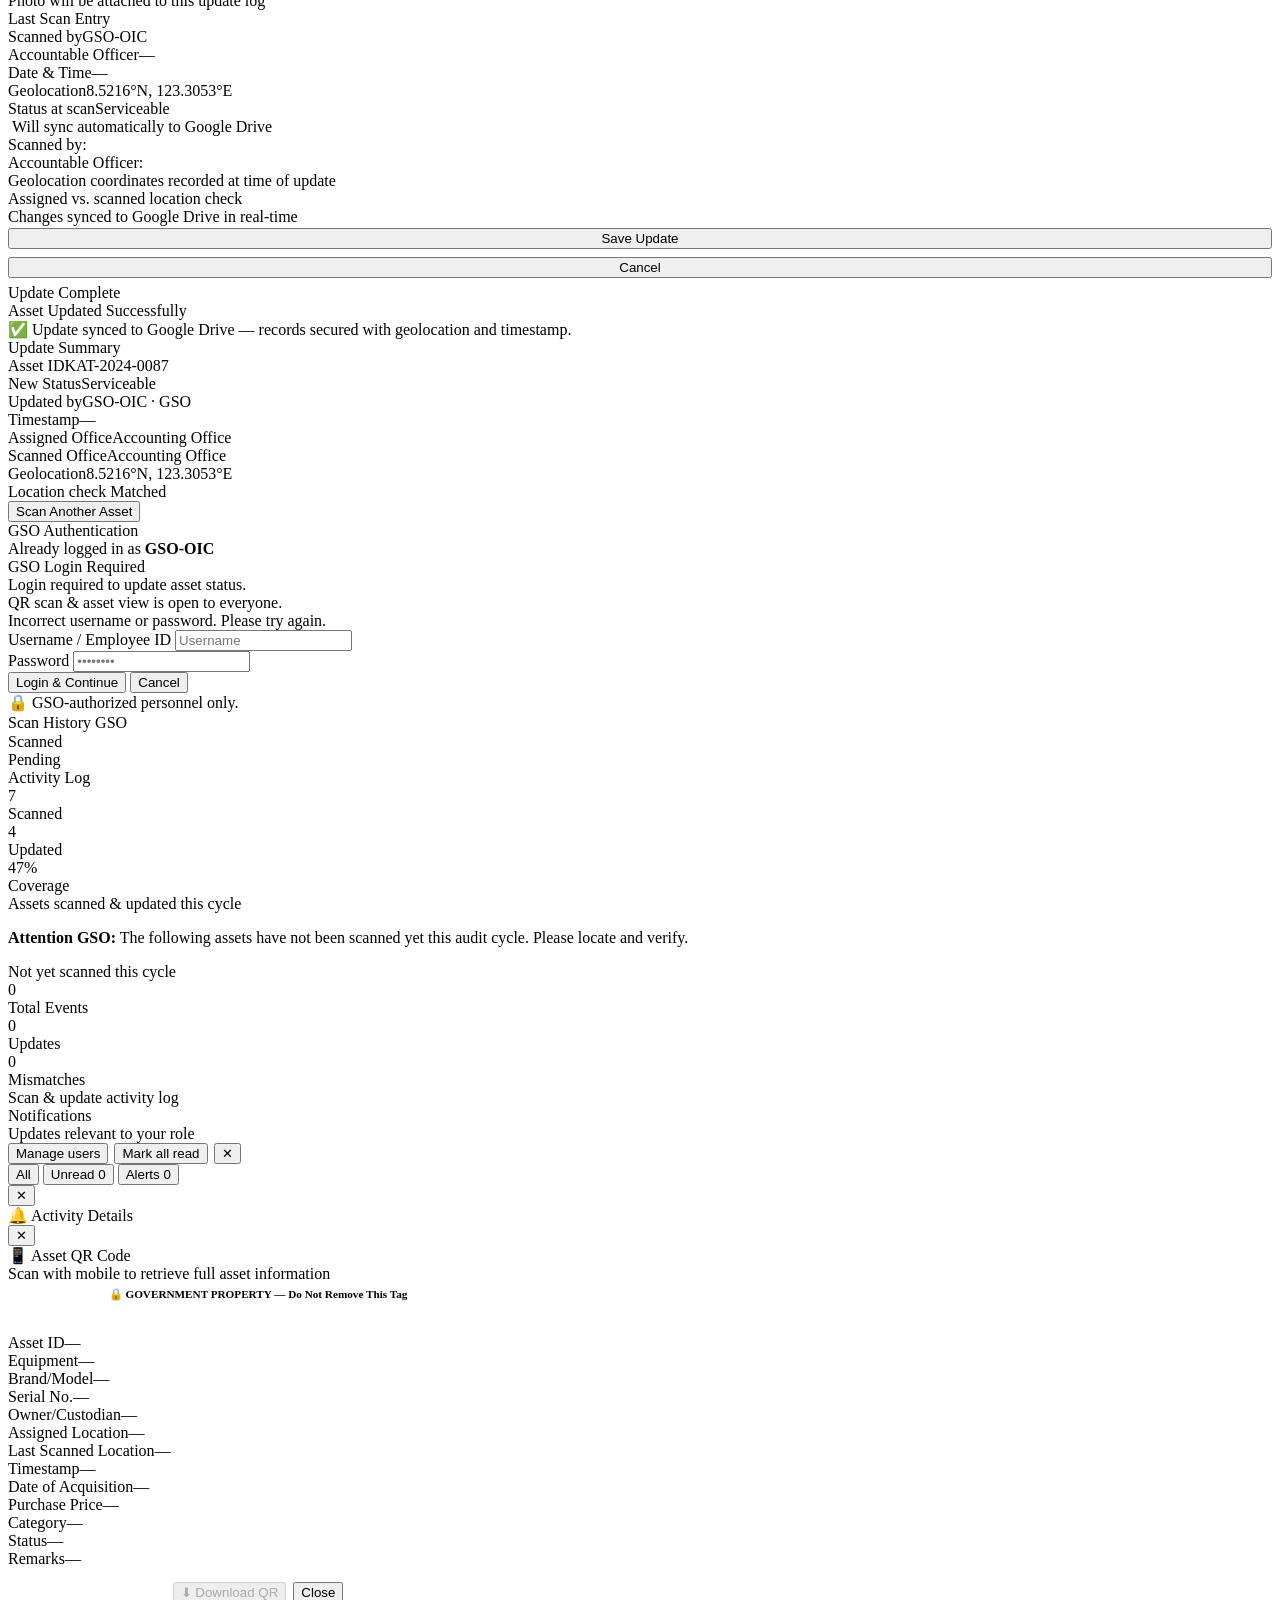
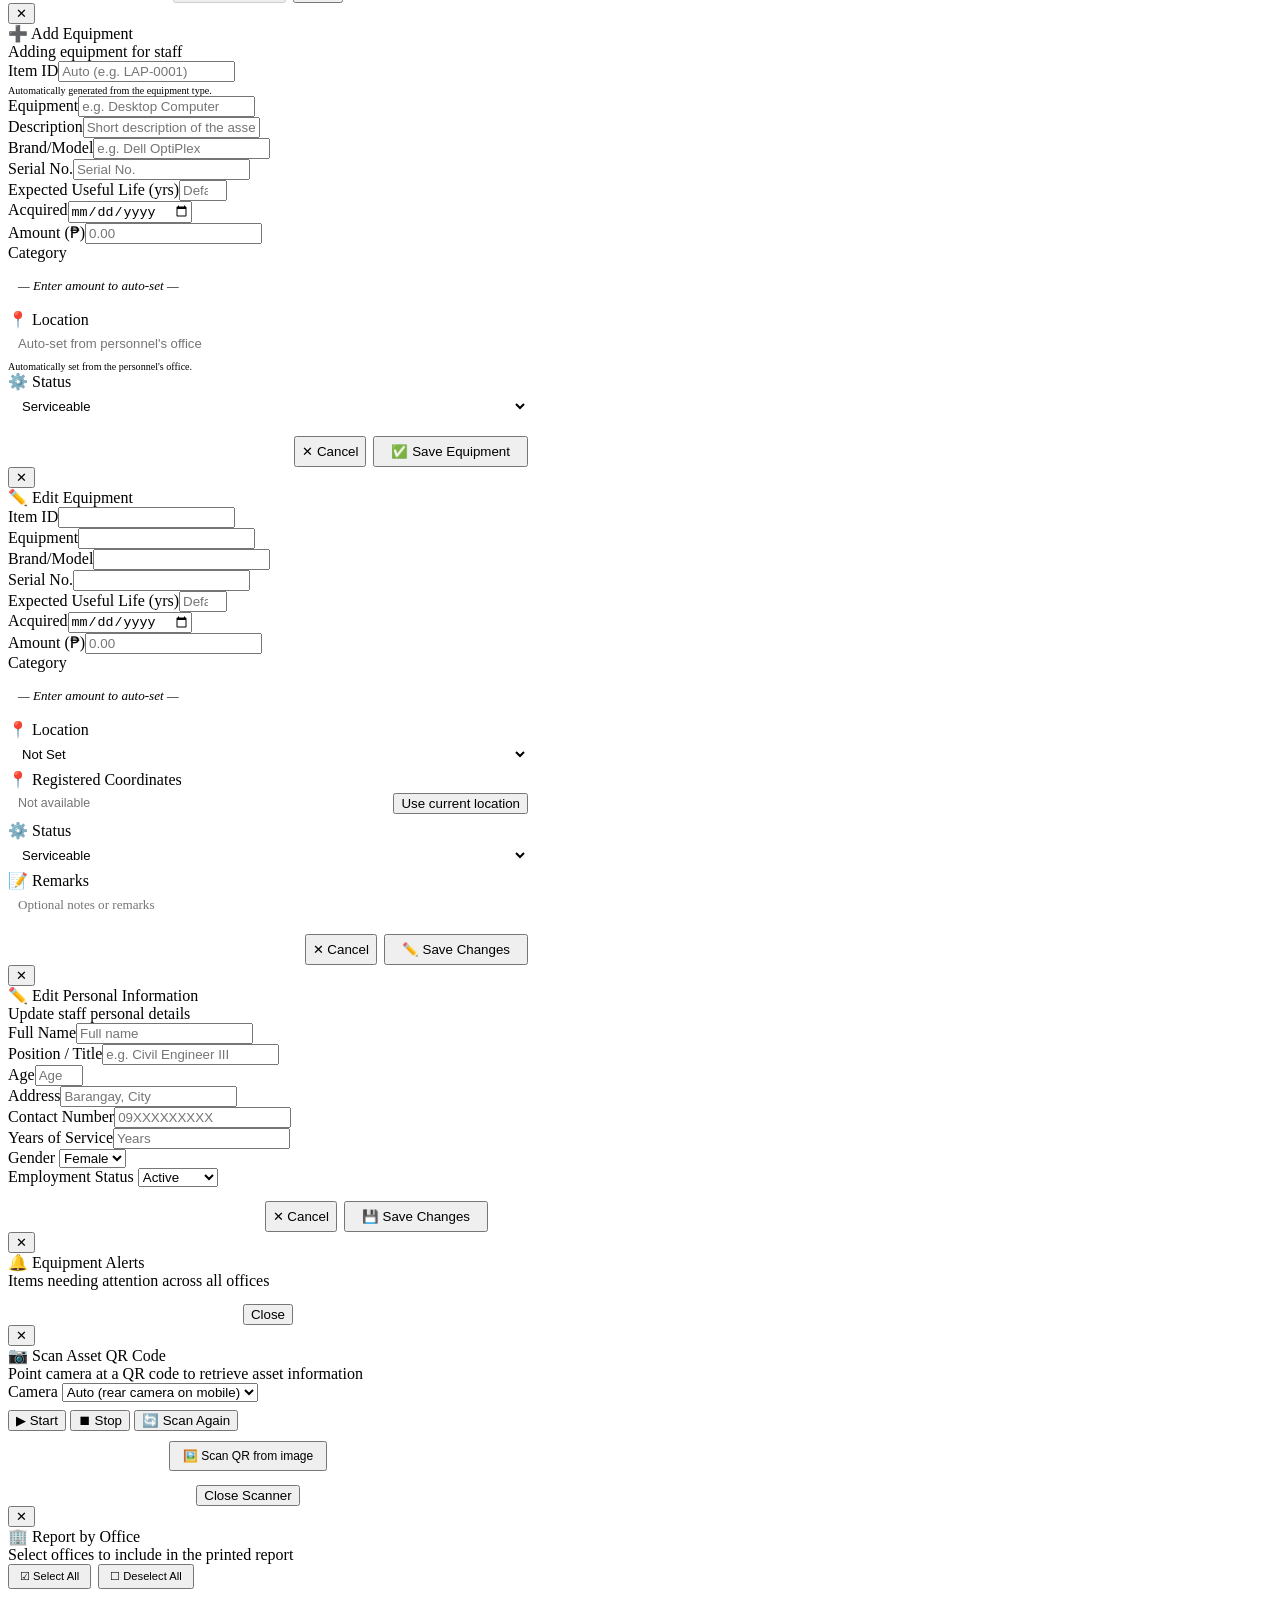
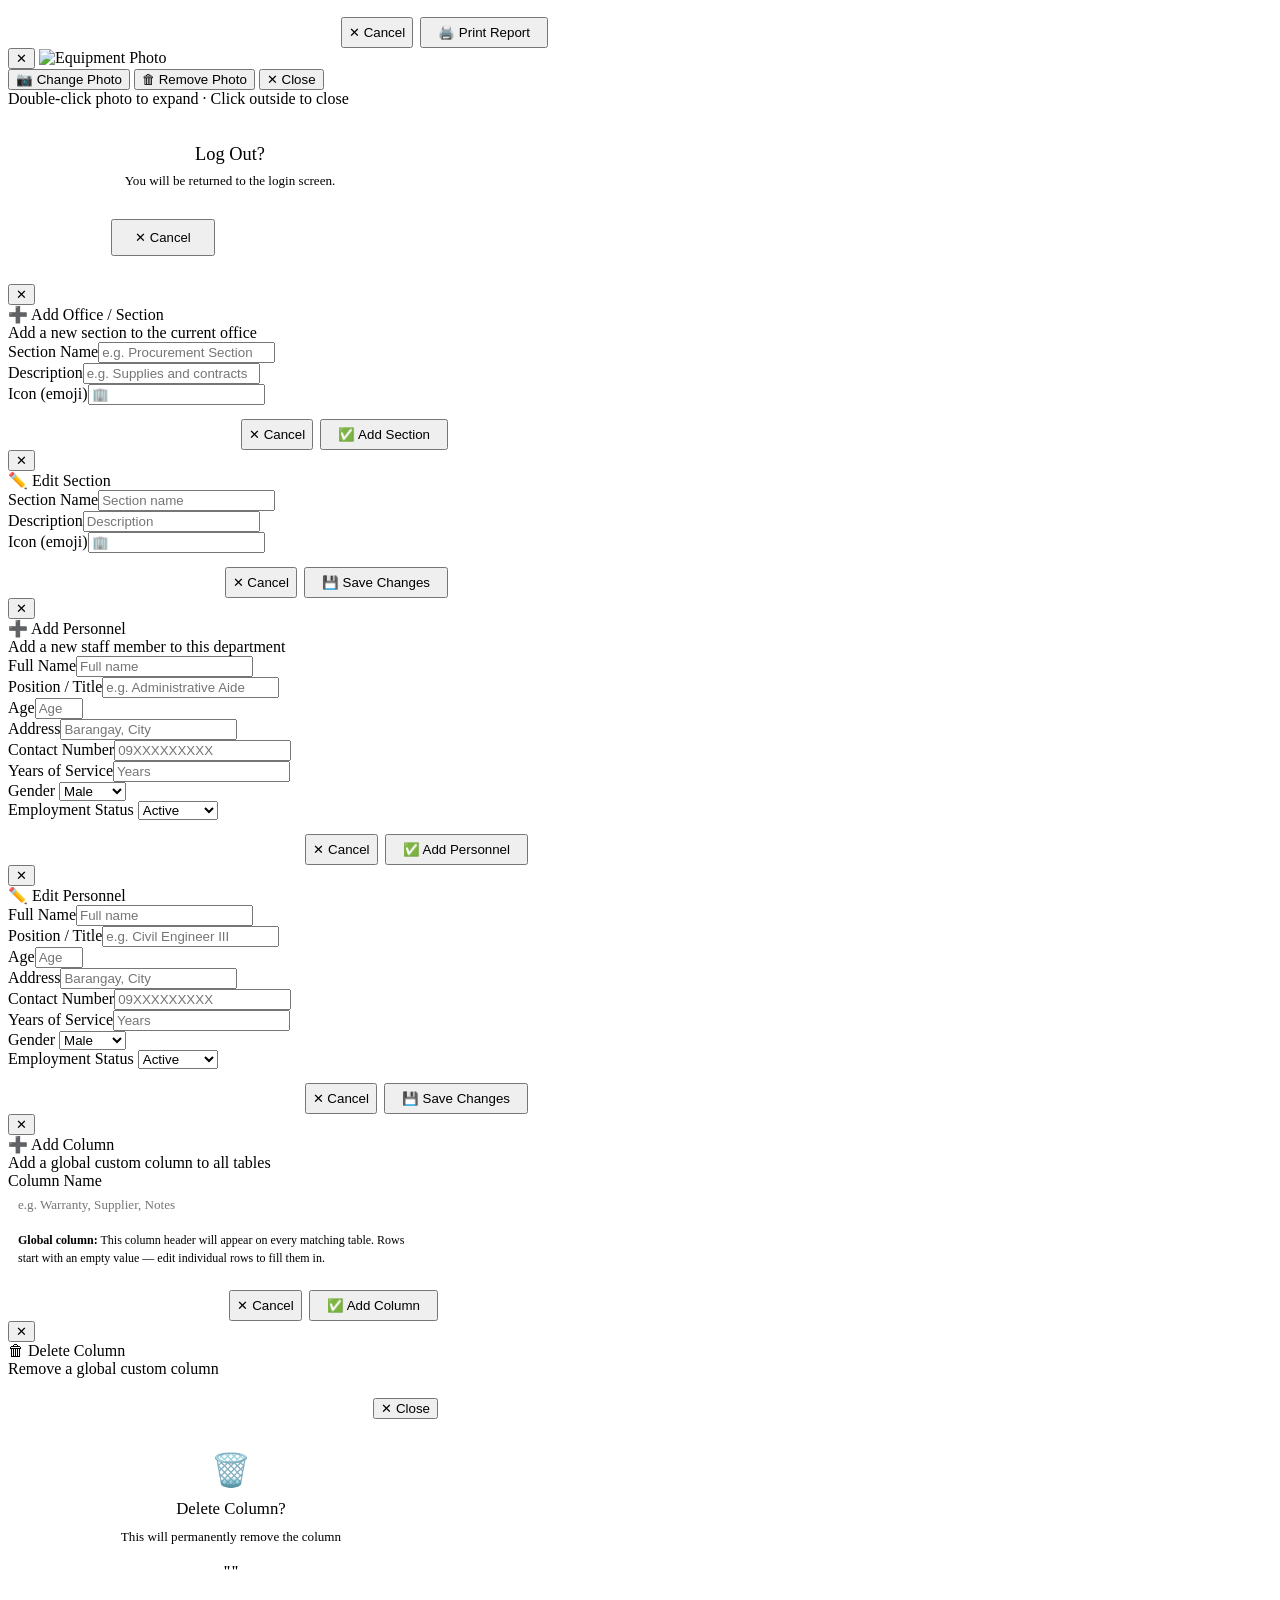
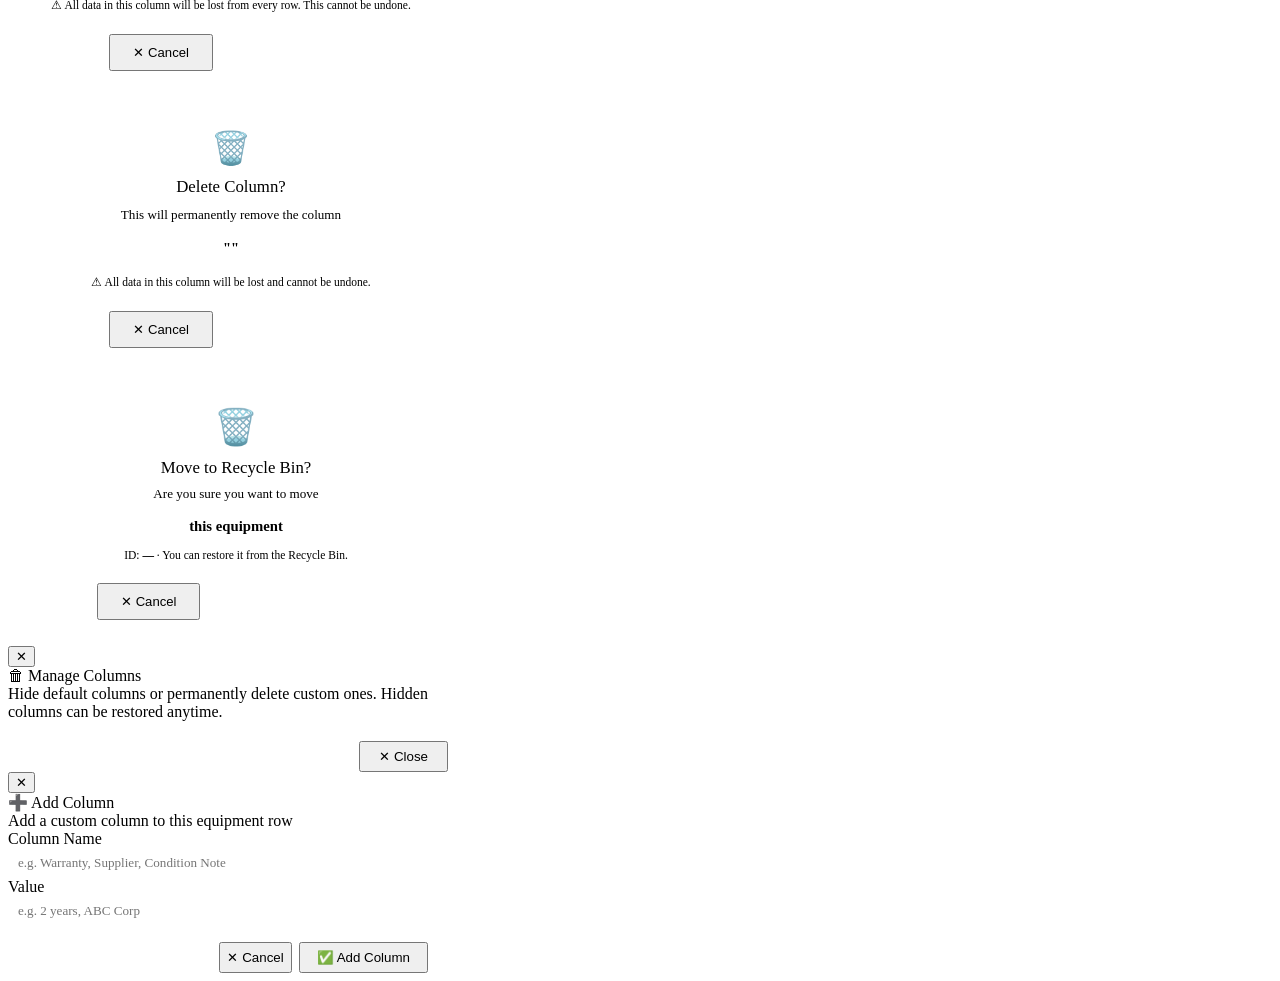
==== commit fa20aa6a: "Add role-based dynamic notifications with click-through navigation" ====
--- a/frontend/templates/index.html
+++ b/frontend/templates/index.html
@@ -472,7 +472,7 @@
         <input type="text" id="searchInput" placeholder="Search staff, equipment..." oninput="handleSearch(this.value)" onkeydown="if(event.key==='Escape')clearSearch()">
         <span id="searchClearBtn" style="cursor:pointer;color:var(--text-light);display:none;font-size:0.78rem" onclick="clearSearch()">✕</span>
       </div>
-      <button class="notif-bell" id="notifBellBtn" onclick="toggleNotificationPanel()" title="GSO-OIC notifications" style="display:none;">
+      <button class="notif-bell" id="notifBellBtn" onclick="toggleNotificationPanel()" title="Notifications" style="display:none;">
         <i class="ti ti-bell"></i>
         <span class="notif-bell-badge" id="notifBellBadge" style="display:none;">0</span>
       </button>
@@ -1531,15 +1531,15 @@
 <div id="ms_mobileToast" style="position:fixed;bottom:30px;left:50%;transform:translateX(-50%);background:#0d1b3e;color:#c9a84c;padding:9px 18px;border-radius:20px;font-size:11px;font-weight:600;z-index:9999;white-space:nowrap;box-shadow:0 4px 20px rgba(0,0,0,.5);opacity:0;transition:opacity .3s;pointer-events:none;border:1px solid rgba(201,168,76,0.2);" class=""></div>
 
 <!-- QR CODE MODAL -->
-<!-- GSO-OIC NOTIFICATIONS PANEL -->
-<div id="notificationPanel" class="notif-panel" role="dialog" aria-label="GSO-OIC notifications">
+<!-- NOTIFICATIONS PANEL -->
+<div id="notificationPanel" class="notif-panel" role="dialog" aria-label="Notifications">
   <div class="notif-panel-head">
     <div>
-      <div class="notif-panel-title">GSO-OIC Notifications</div>
-      <div class="notif-panel-sub" id="notifPanelSummary">Activity from authorized users</div>
+      <div class="notif-panel-title" id="notifPanelTitle">Notifications</div>
+      <div class="notif-panel-sub" id="notifPanelSummary">Updates relevant to your role</div>
     </div>
     <div style="display:flex;align-items:center;gap:6px;">
-      <button class="notif-link-btn" onclick="window.open('/admin.html','_blank')">Manage users</button>
+      <button class="notif-link-btn" id="notifManageUsersBtn" onclick="window.open('/admin.html','_blank')">Manage users</button>
       <button class="notif-link-btn" onclick="markAllNotificationsRead()">Mark all read</button>
       <button class="notif-close-btn" onclick="toggleNotificationPanel(false)" aria-label="Close notifications">✕</button>
     </div>
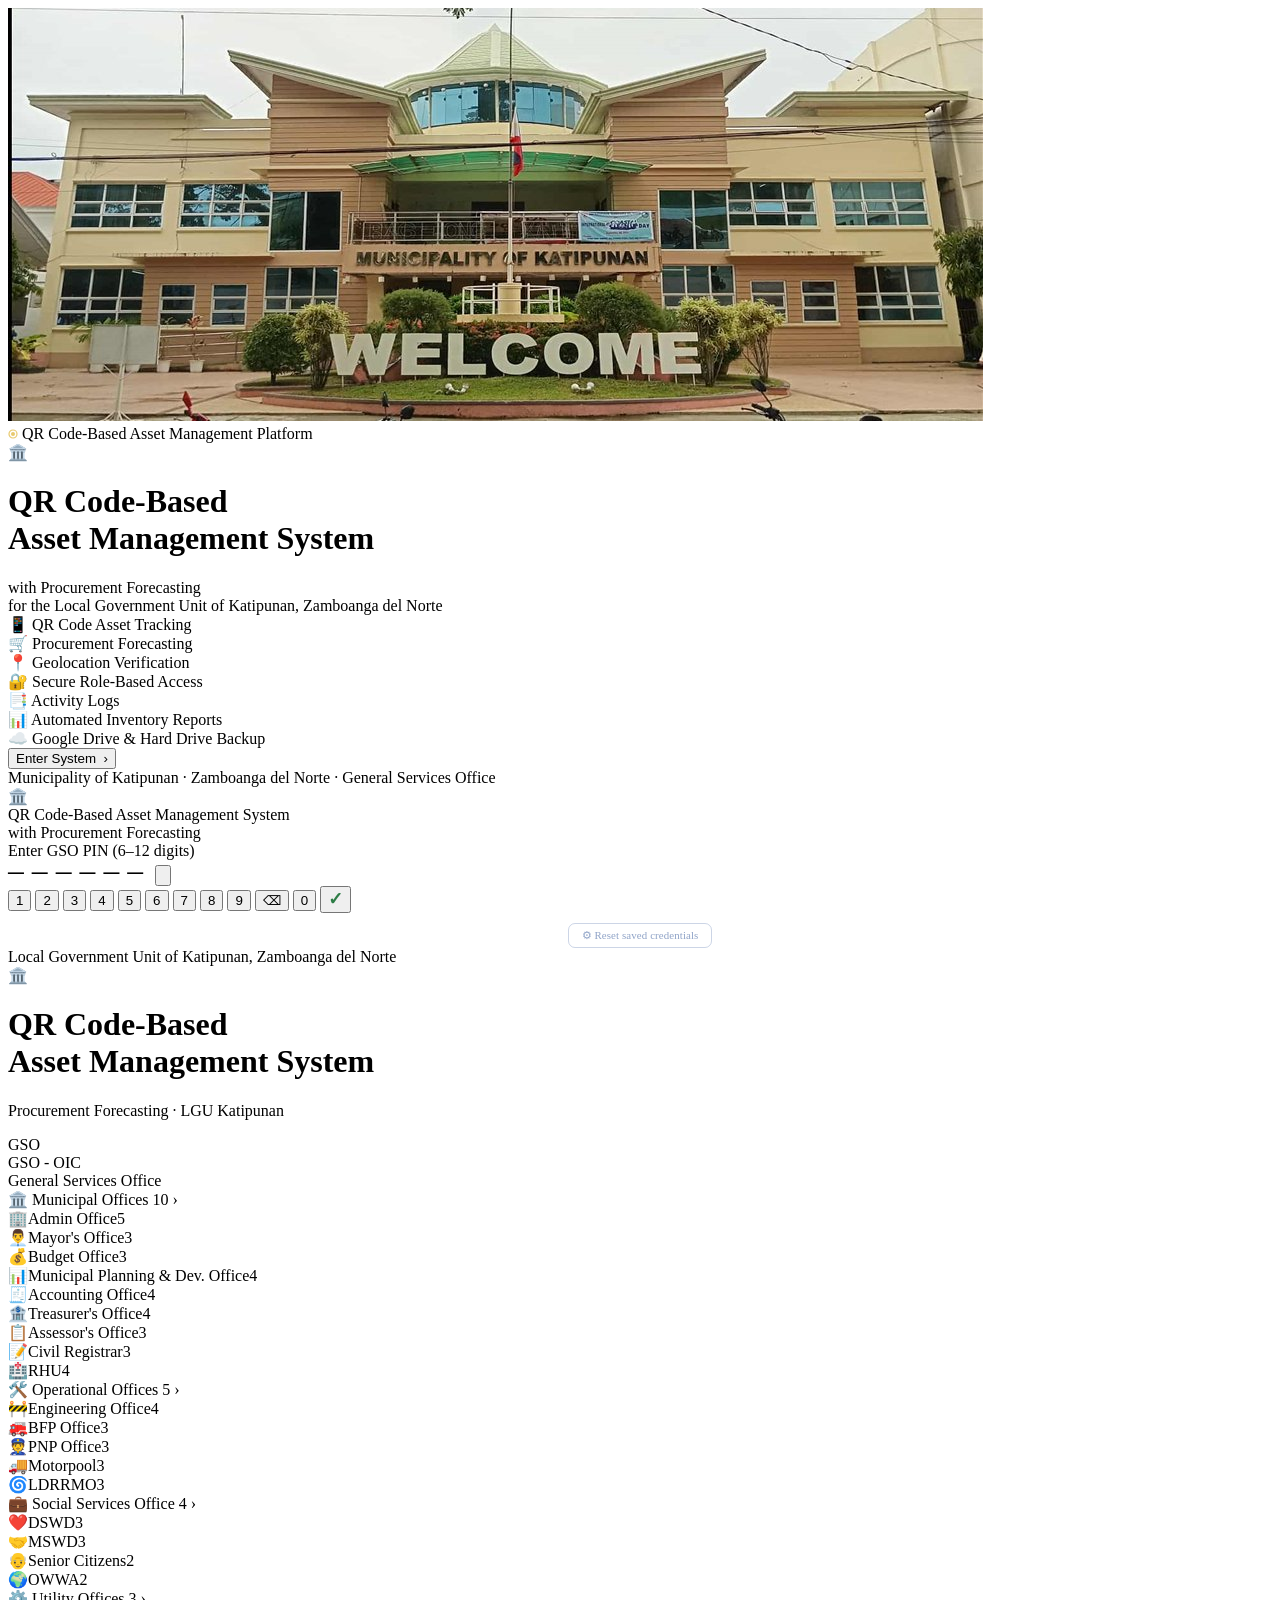
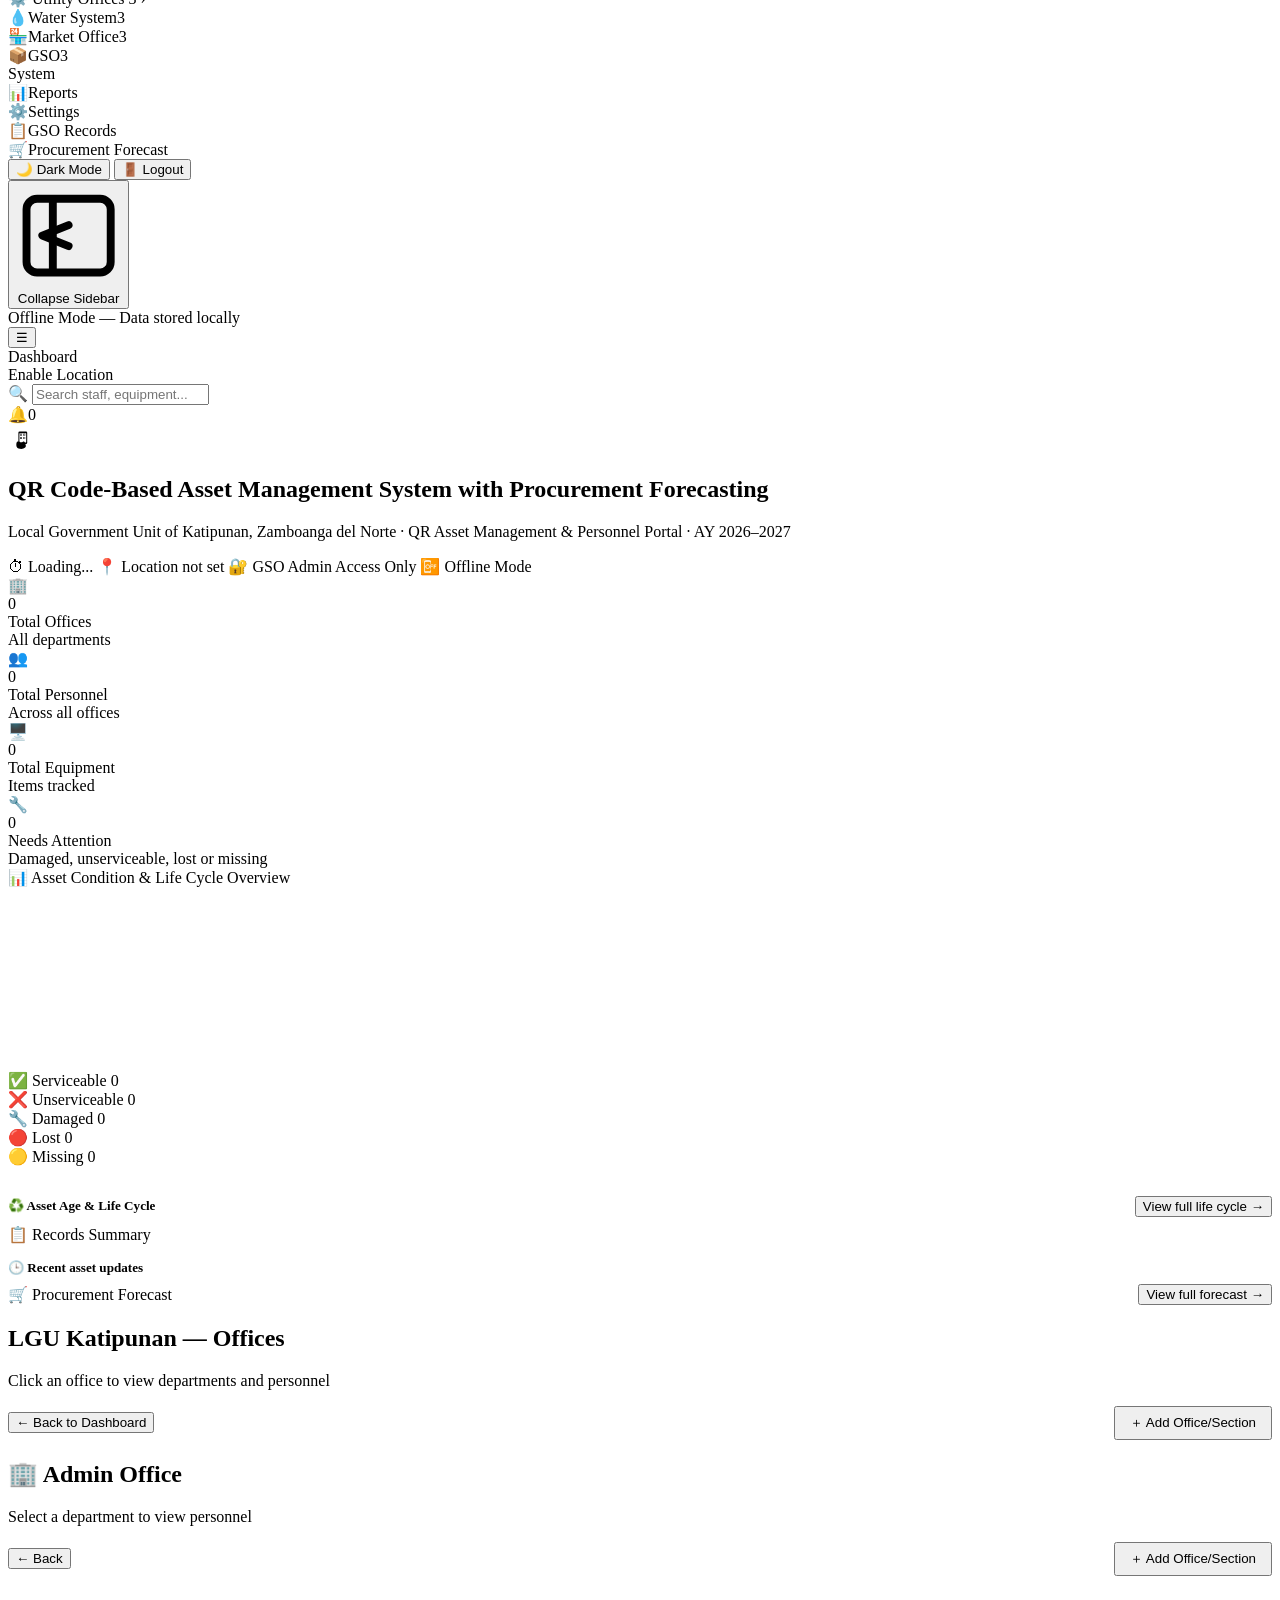
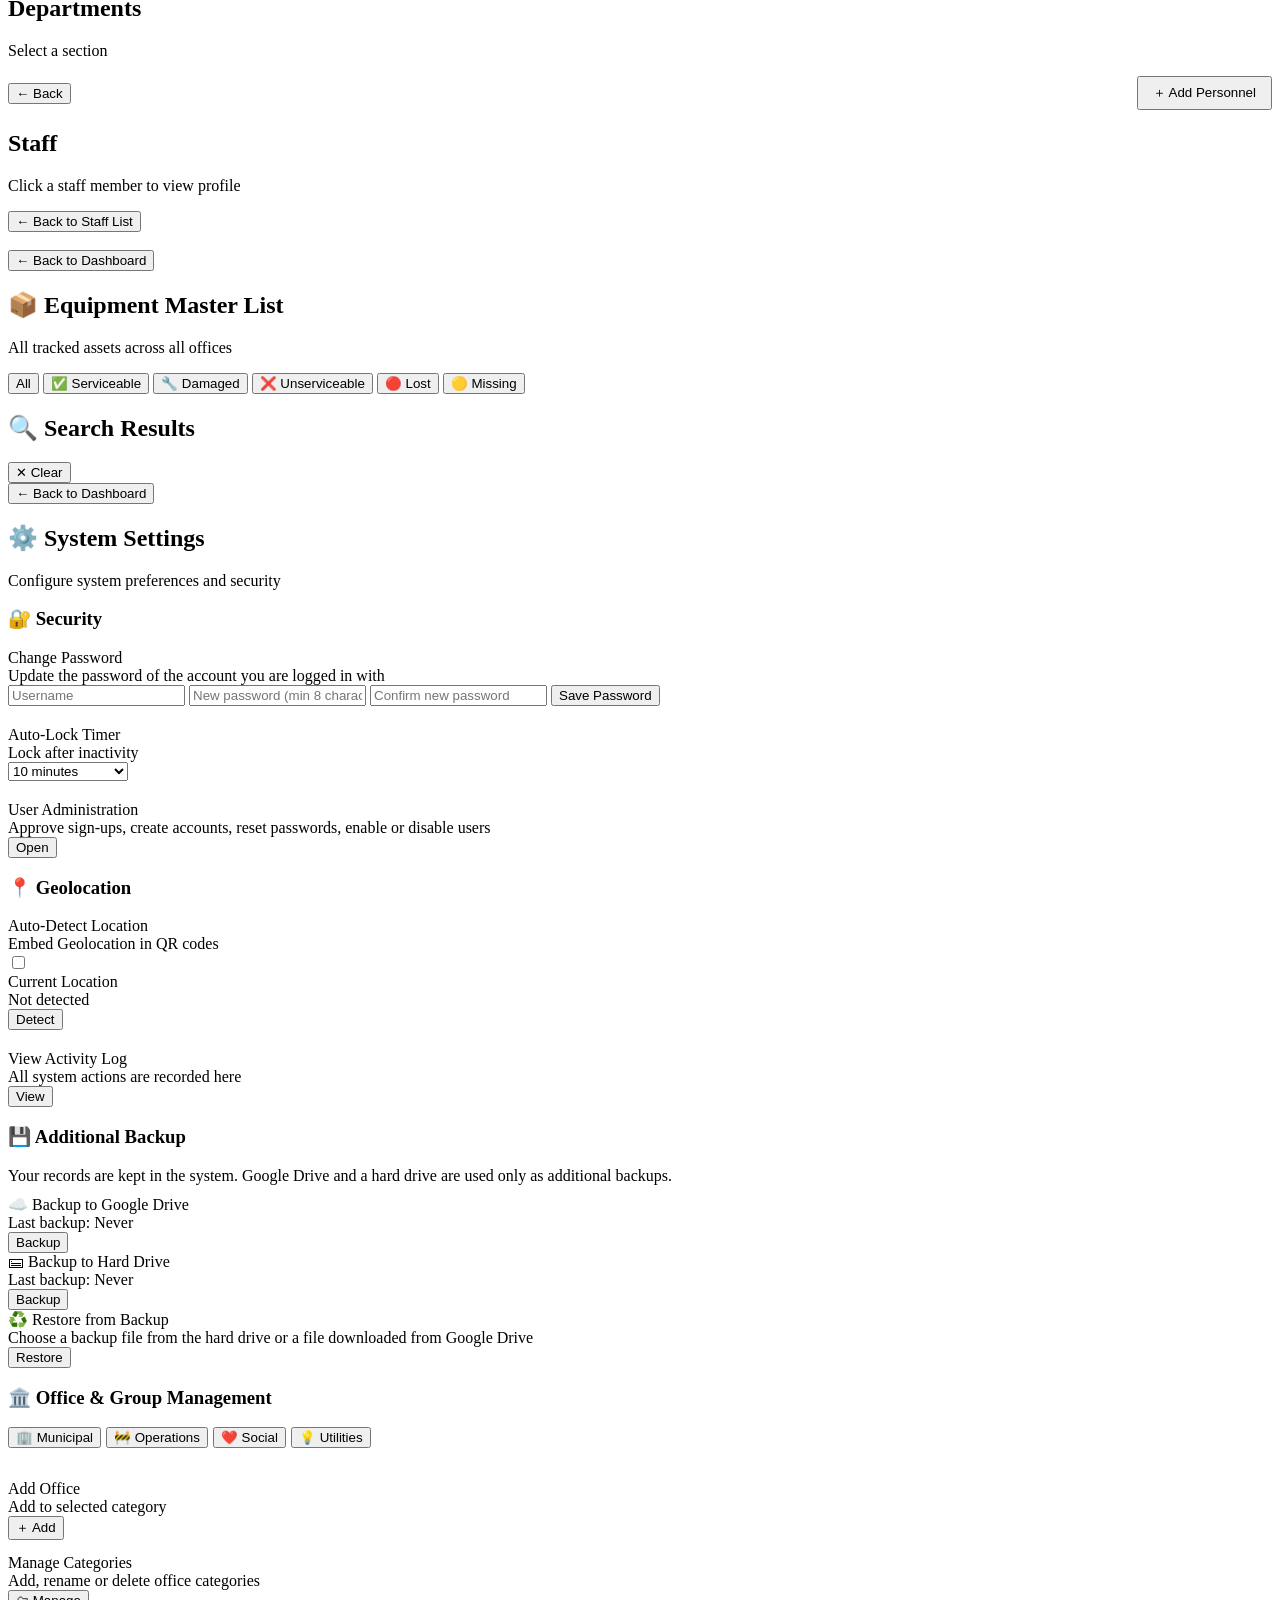
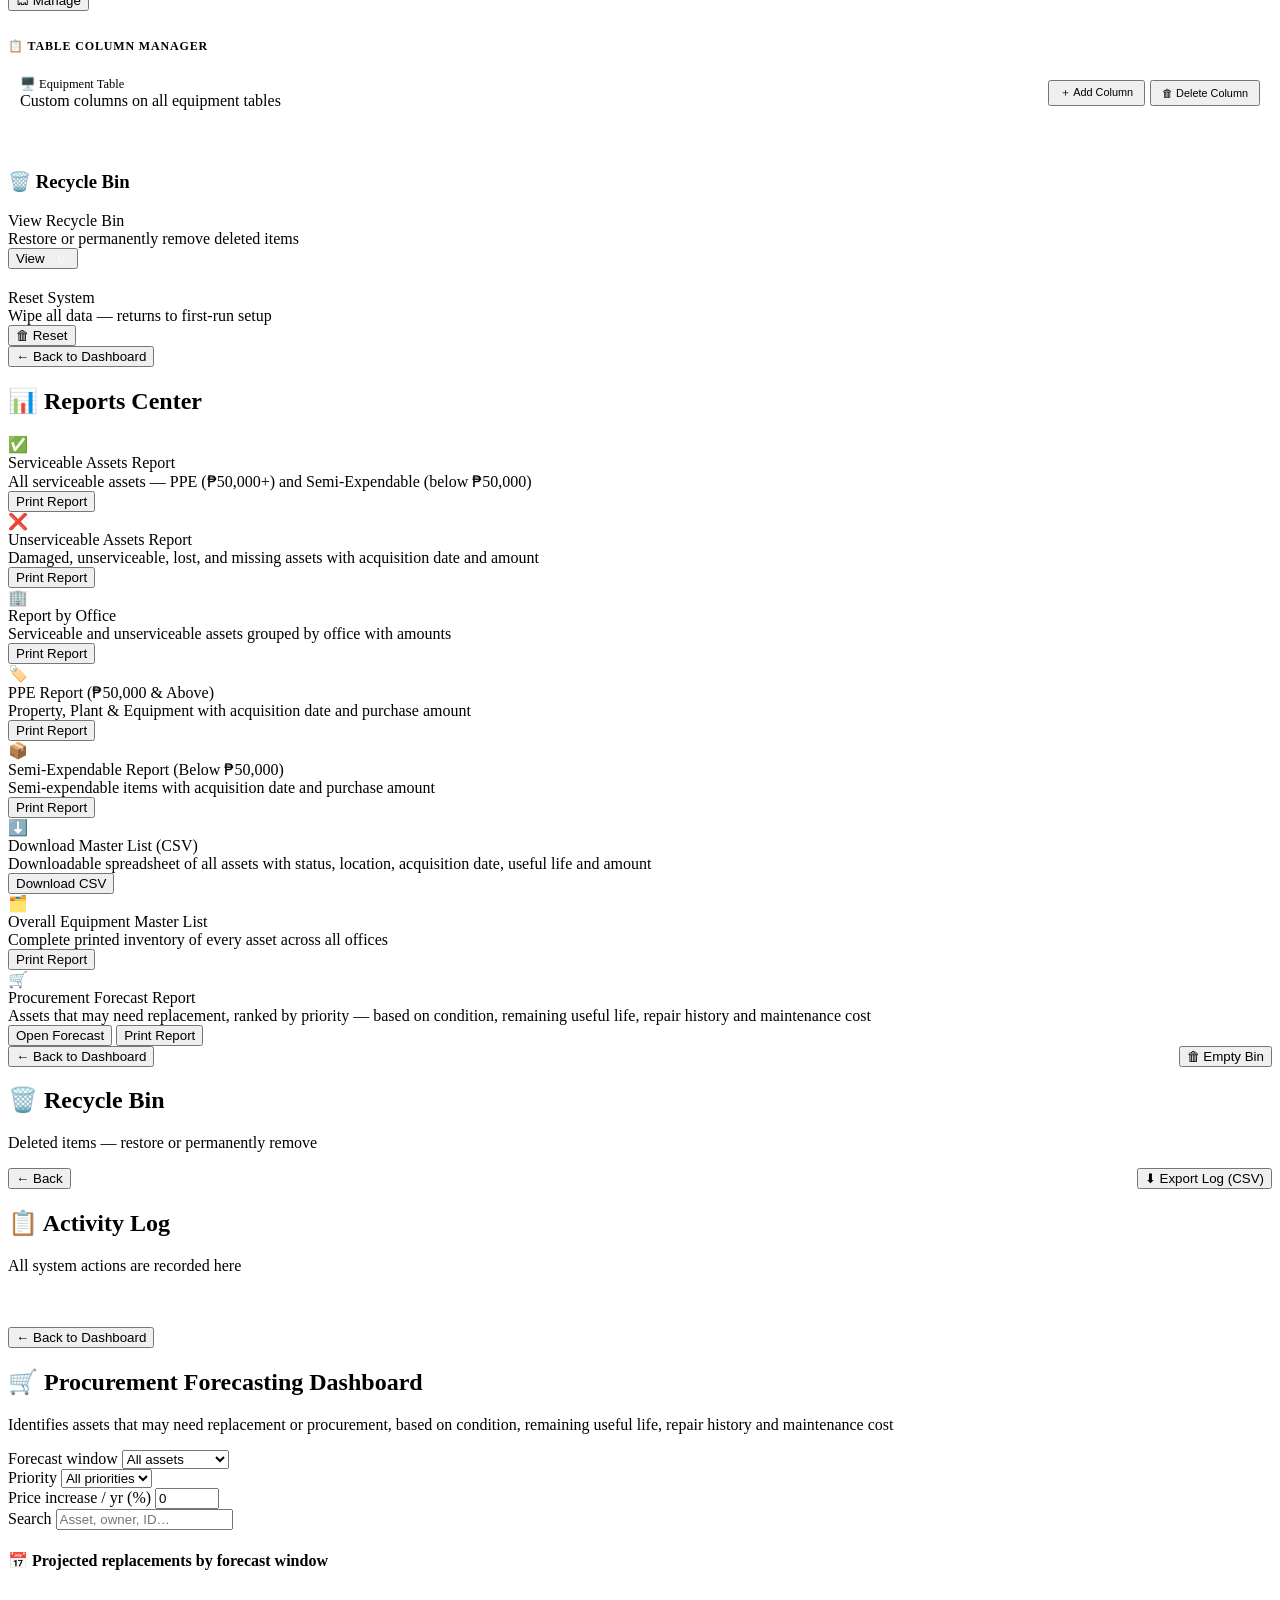
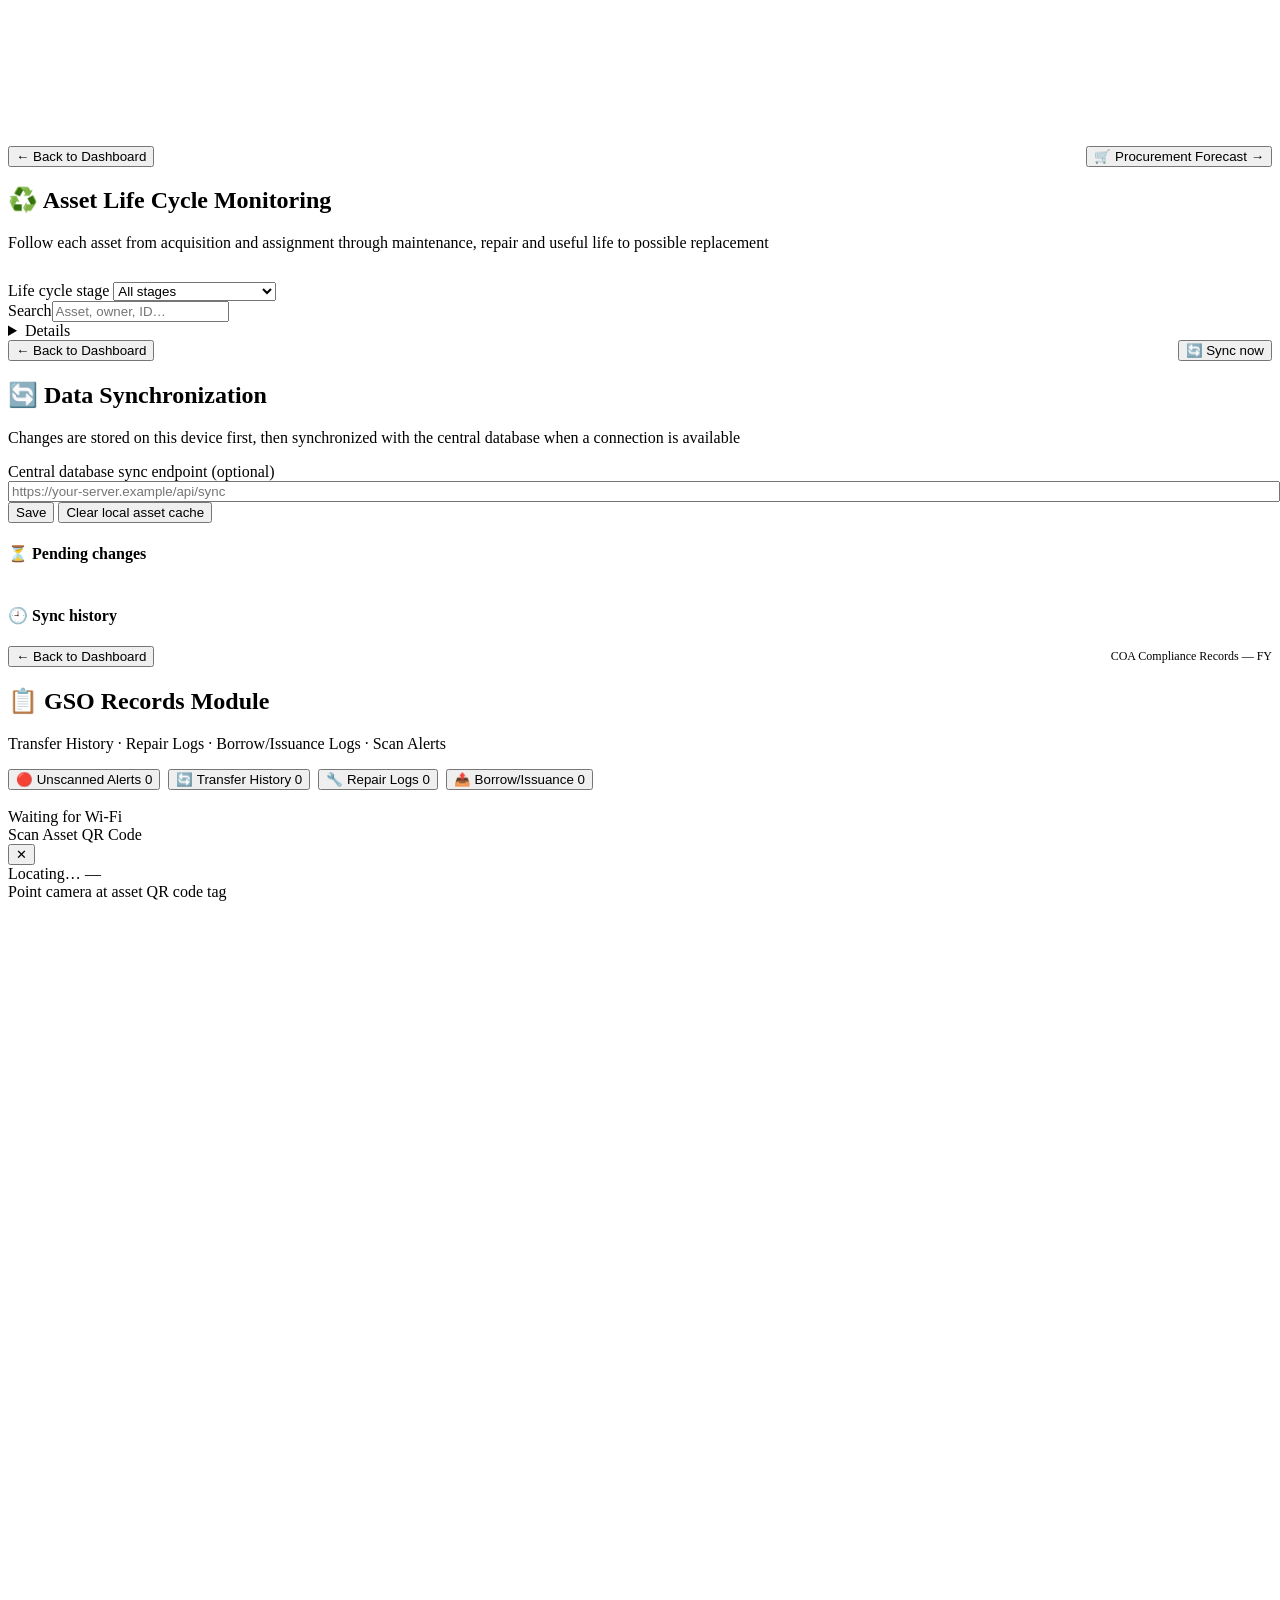
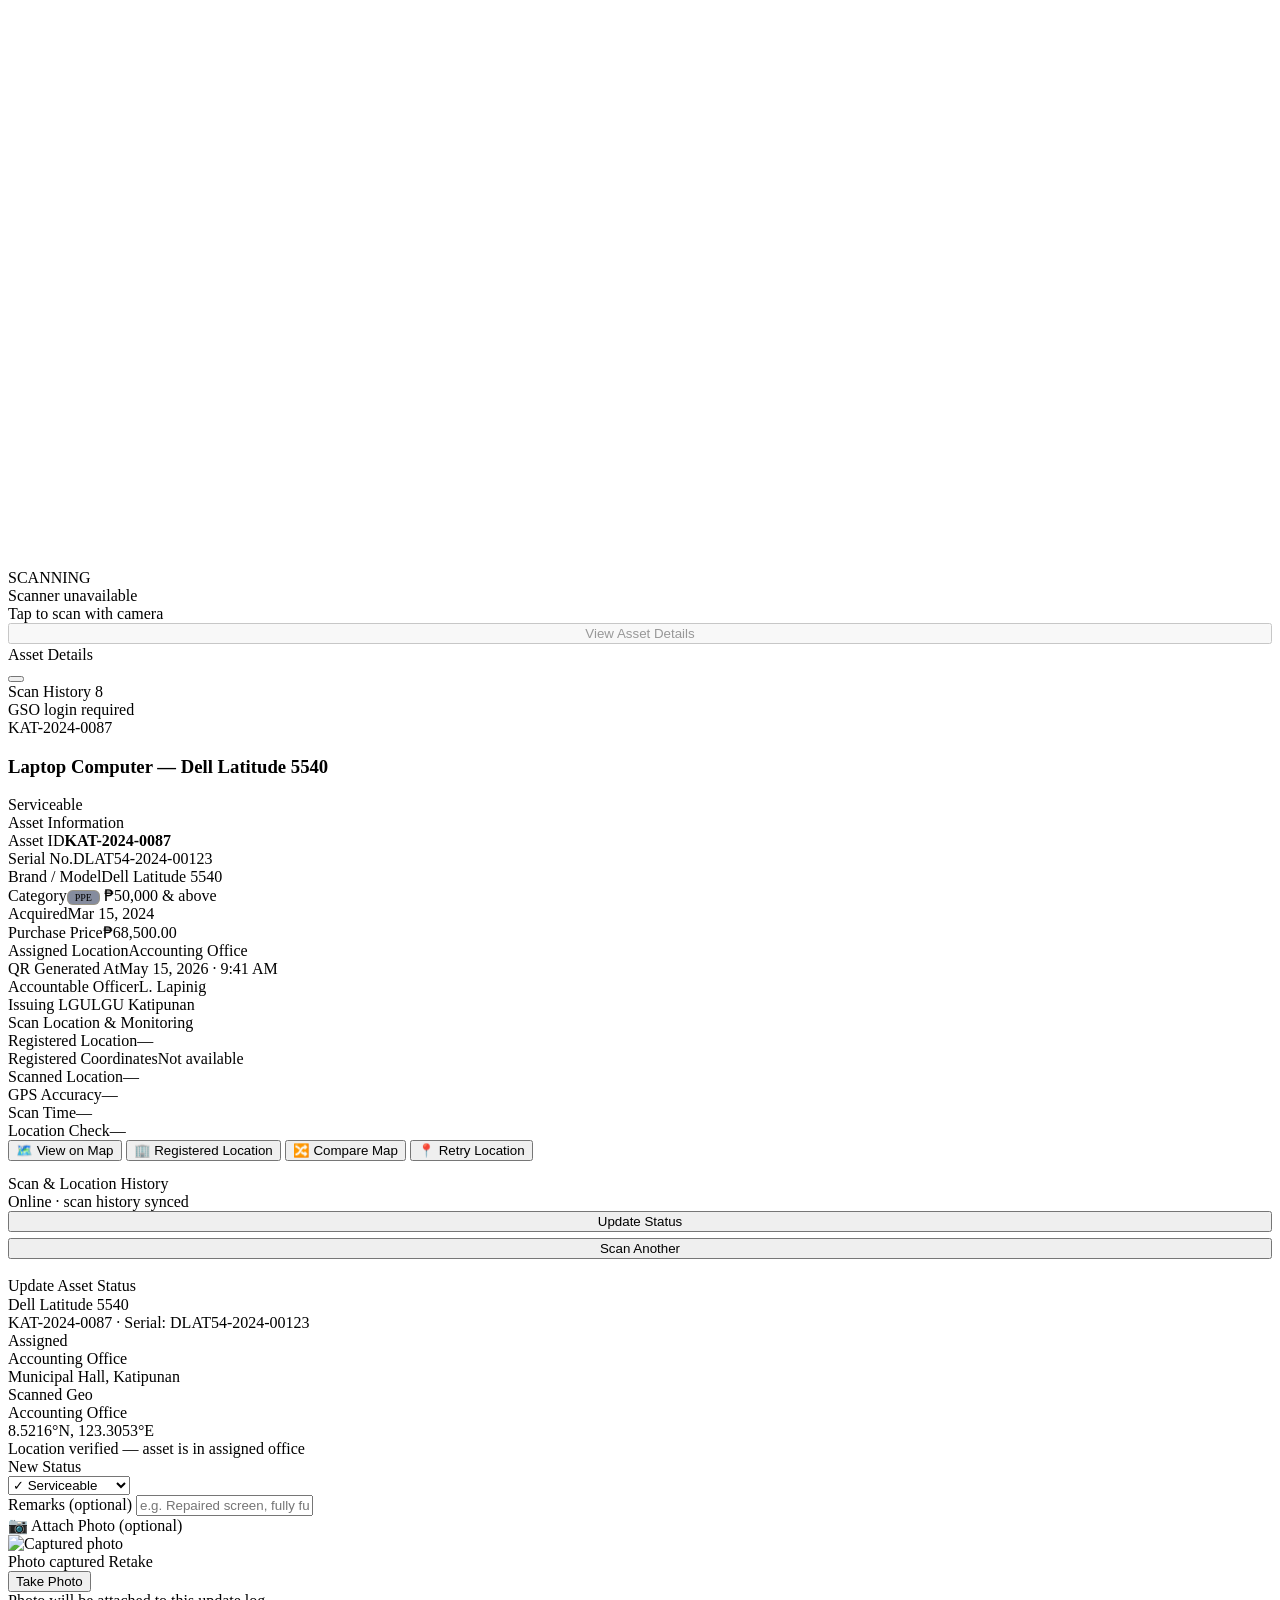
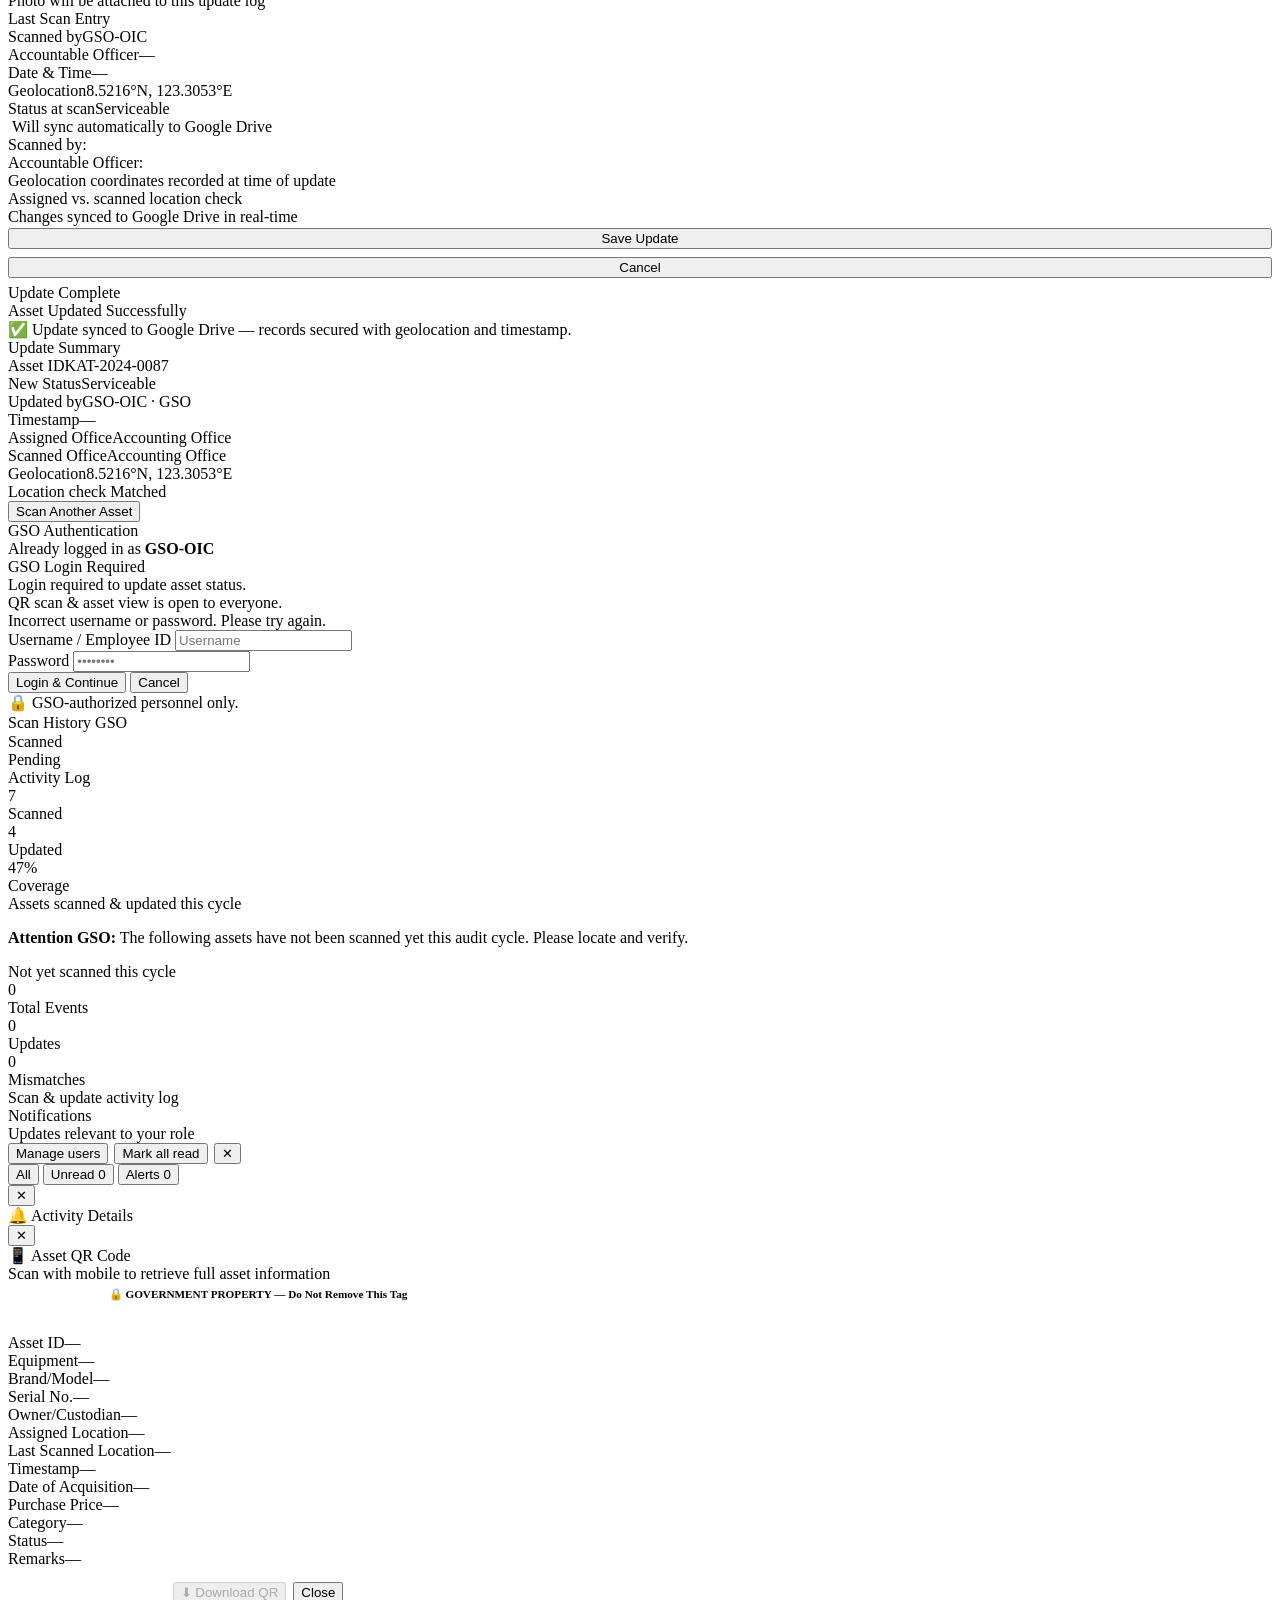
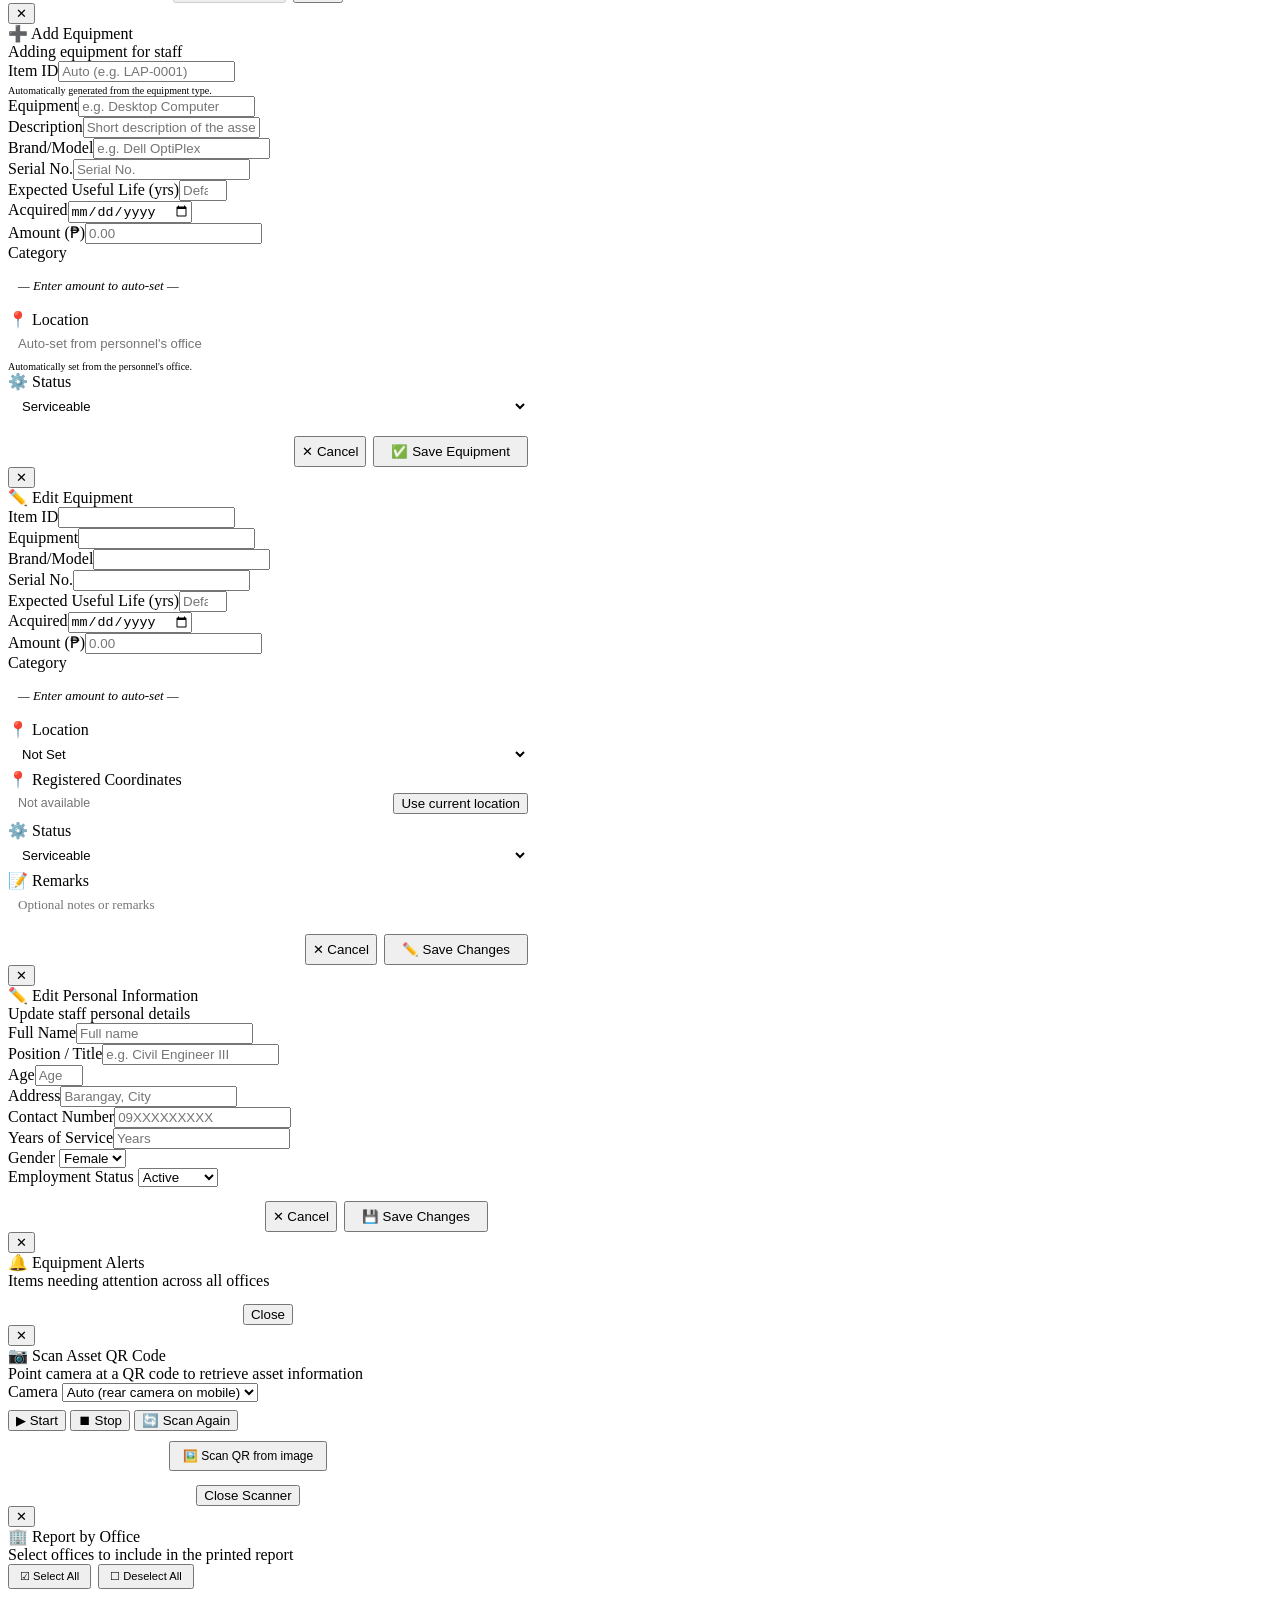
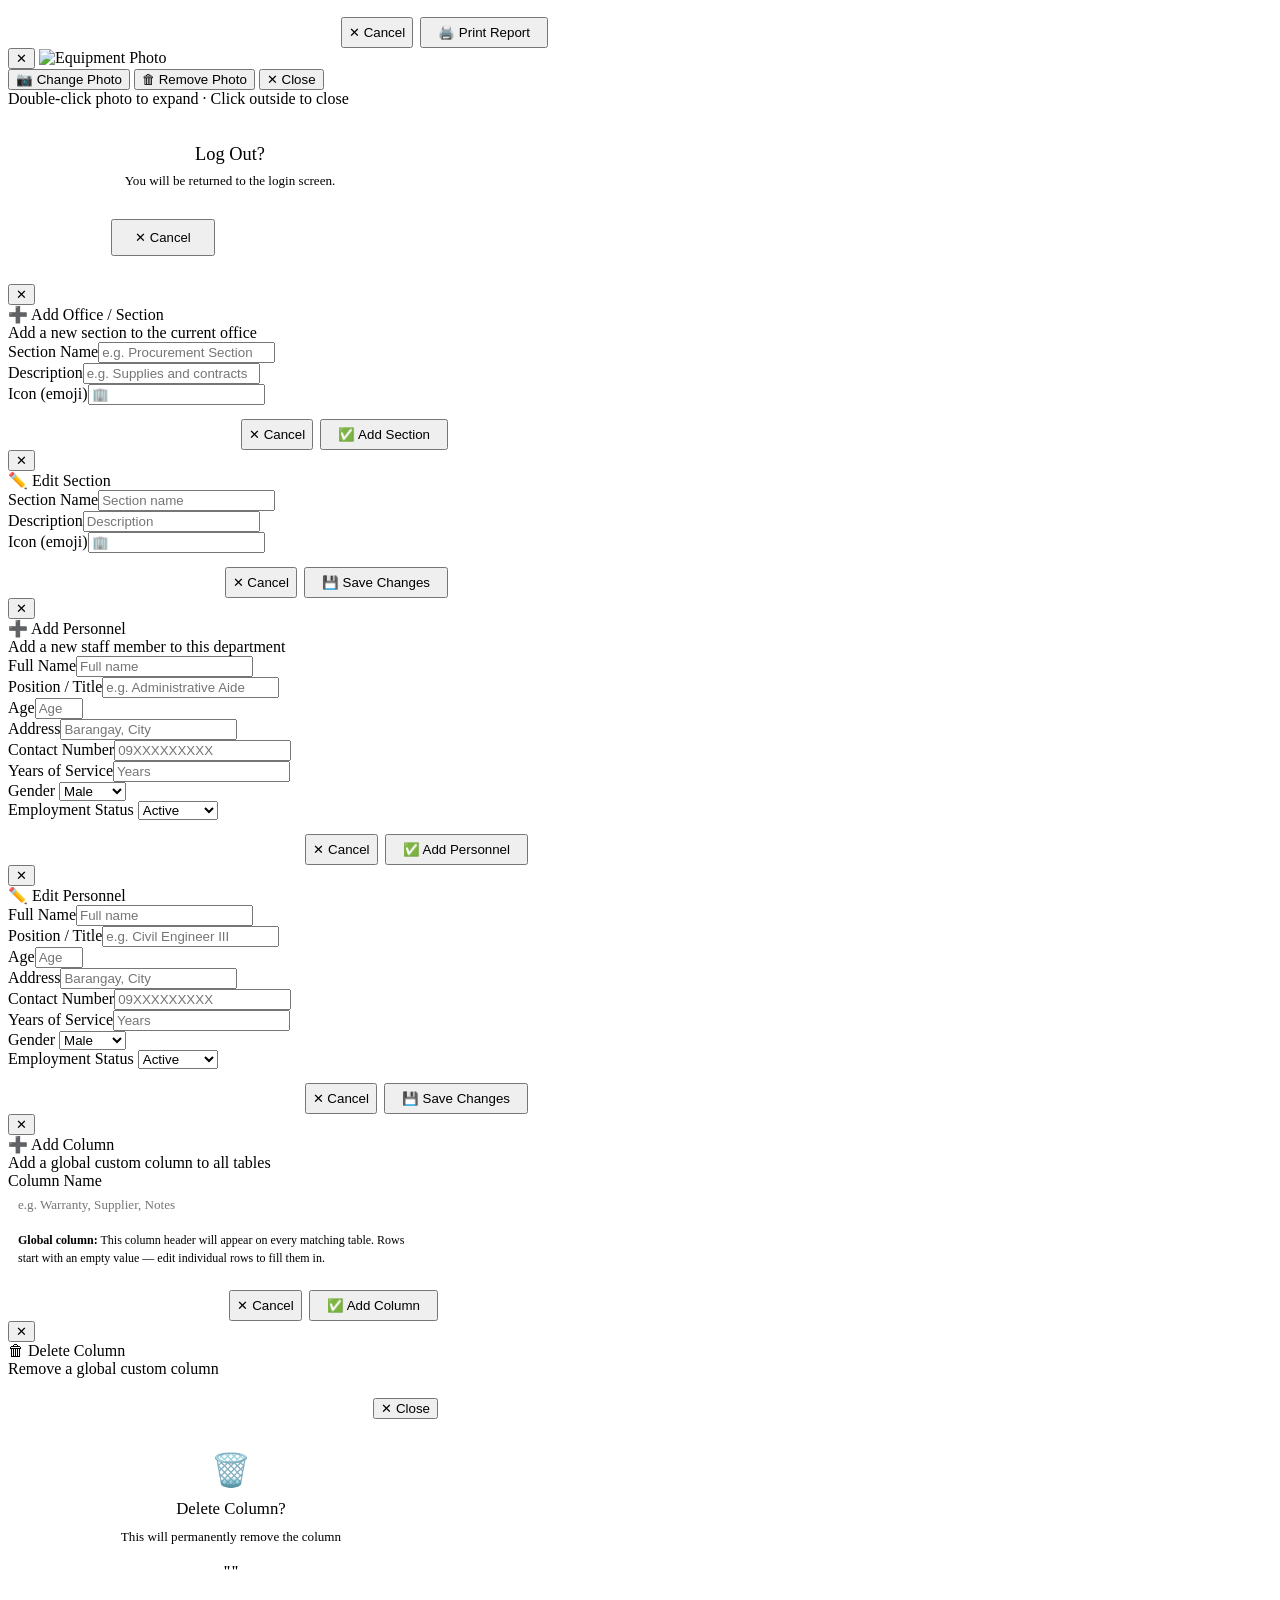
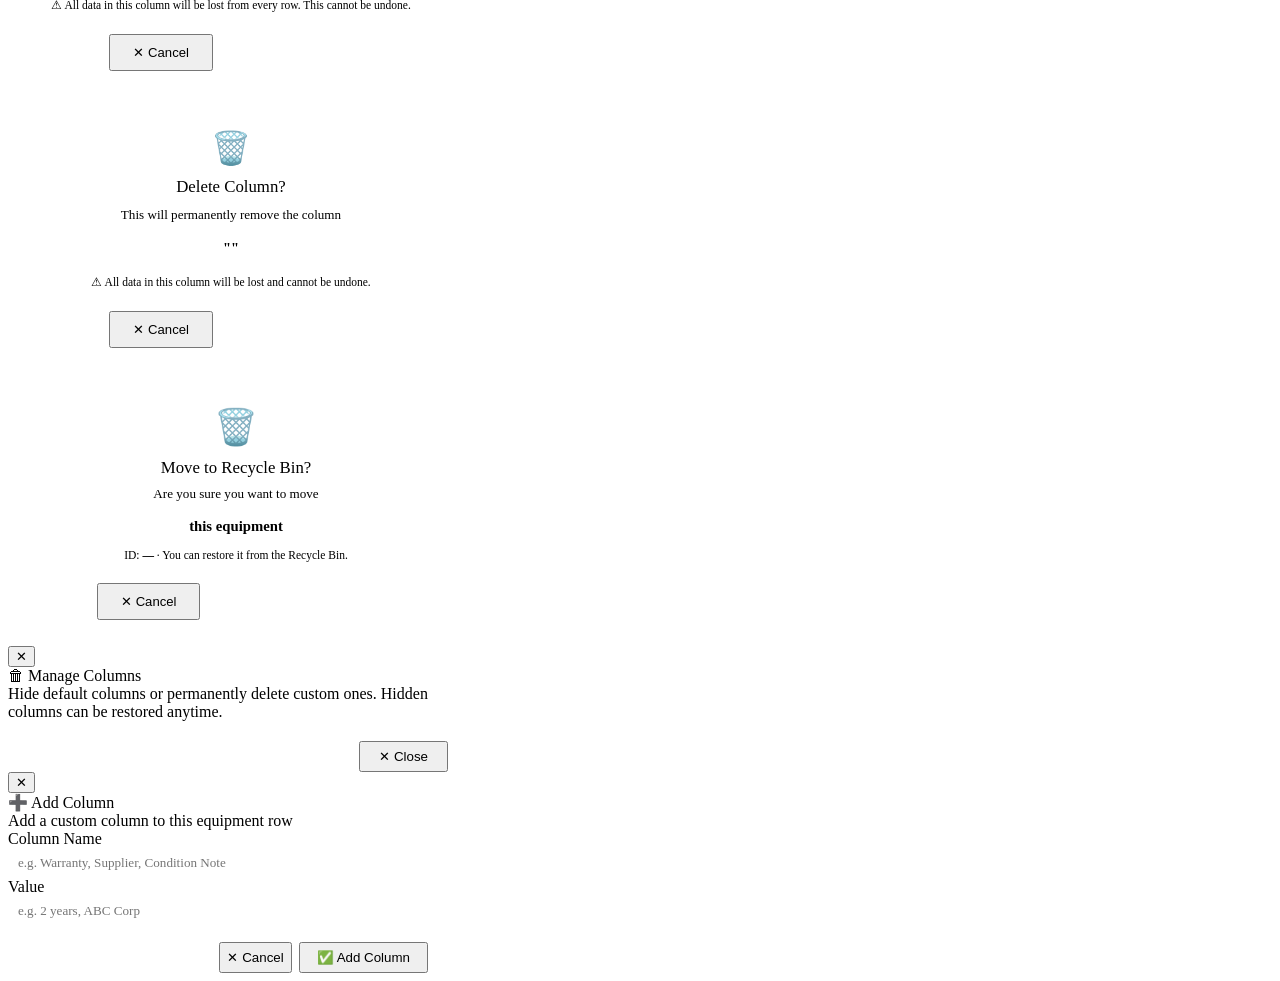
==== commit 687eb0ac: "Improve mobile login contrast and responsive layouts" ====
--- a/frontend/templates/index.html
+++ b/frontend/templates/index.html
@@ -256,16 +256,16 @@
 
     <!-- Password mode -->
     <div id="login-pw-mode" style="display:none;">
-      <div id="loginRoleBanner" style="text-align:center;margin-bottom:12px;font-size:0.78rem;color:#8899bb;">Logging in as <b id="loginRoleName" style="color:var(--gold)"></b> &nbsp;·&nbsp; <span class="forgot-link" onclick="showRoleSelect()">Change role</span></div>
+      <div id="loginRoleBanner" style="text-align:center;margin-bottom:12px;font-size:0.78rem;color:#a8b8d4;">Logging in as <b id="loginRoleName" style="color:var(--gold)"></b> &nbsp;·&nbsp; <span class="forgot-link" onclick="showRoleSelect()">Change role</span></div>
       <div class="login-label" style="margin-bottom:14px;">Enter your username and password</div>
       <div style="display:flex;flex-direction:column;gap:10px;margin-bottom:14px;">
         <input id="login-pw-username" type="text" placeholder="Username" autocomplete="username"
-          style="width:100%;padding:10px 14px;border:1px solid var(--border);border-radius:9px;background:var(--bg-dark,#0d1420);color:var(--text-dark);font-size:0.85rem;font-family:inherit;box-sizing:border-box;">
+          style="width:100%;padding:10px 14px;border:1px solid var(--border);border-radius:9px;background:var(--bg-dark,#0d1420);color:#f5f7fb;-webkit-text-fill-color:#f5f7fb;caret-color:#f5f7fb;font-size:0.85rem;font-family:inherit;box-sizing:border-box;">
         <!-- Password field with eye icon -->
         <div style="position:relative;">
           <input id="login-pw-password" type="password" placeholder="Password" autocomplete="current-password"
             onkeydown="if(event.key==='Enter')checkPassword()"
-            style="width:100%;padding:10px 44px 10px 14px;border:1px solid var(--border);border-radius:9px;background:var(--bg-dark,#0d1420);color:var(--text-dark);font-size:0.85rem;font-family:inherit;box-sizing:border-box;">
+            style="width:100%;padding:10px 44px 10px 14px;border:1px solid var(--border);border-radius:9px;background:var(--bg-dark,#0d1420);color:#f5f7fb;-webkit-text-fill-color:#f5f7fb;caret-color:#f5f7fb;font-size:0.85rem;font-family:inherit;box-sizing:border-box;">
           <button onclick="toggleLoginPwVisibility()" id="loginPwEyeBtn" title="Show/Hide Password"
             style="position:absolute;right:8px;top:50%;transform:translateY(-50%);background:rgba(201,168,76,0.08);border:1px solid rgba(201,168,76,0.25);border-radius:6px;cursor:pointer;padding:4px 6px;color:var(--gold-dim,#a07c2a);display:flex;align-items:center;justify-content:center;transition:background .18s,border-color .18s,color .18s;"
             onmouseover="this.style.background='rgba(201,168,76,0.2)';this.style.borderColor='var(--gold)';this.style.color='var(--gold)';"
@@ -288,9 +288,9 @@
       <span class="forgot-link" onclick="openForgotPassword()">Forgot password?</span>
     </div>
     <div style="margin-top:10px;text-align:center;">
-      <button onclick="resetPasswordCredentials()" style="background:none;border:1px solid rgba(90,112,153,0.35);border-radius:7px;padding:5px 13px;font-size:0.68rem;color:#5a7099;cursor:pointer;font-family:inherit;transition:background .18s,border-color .18s,color .18s;letter-spacing:.01em;"
-        onmouseover="this.style.background='rgba(90,112,153,0.12)';this.style.borderColor='#5a7099';this.style.color='#8899bb';"
-        onmouseout="this.style.background='none';this.style.borderColor='rgba(90,112,153,0.35)';this.style.color='#5a7099';">
+      <button onclick="resetPasswordCredentials()" style="background:none;border:1px solid rgba(143,163,199,0.45);border-radius:7px;padding:5px 13px;font-size:0.68rem;color:#8fa3c7;cursor:pointer;font-family:inherit;transition:background .18s,border-color .18s,color .18s;letter-spacing:.01em;"
+        onmouseover="this.style.background='rgba(143,163,199,0.14)';this.style.borderColor='#a8b8d4';this.style.color='#c8d5ec';"
+        onmouseout="this.style.background='none';this.style.borderColor='rgba(143,163,199,0.45)';this.style.color='#8fa3c7';">
         ⚙ Reset saved credentials
       </button>
     </div>
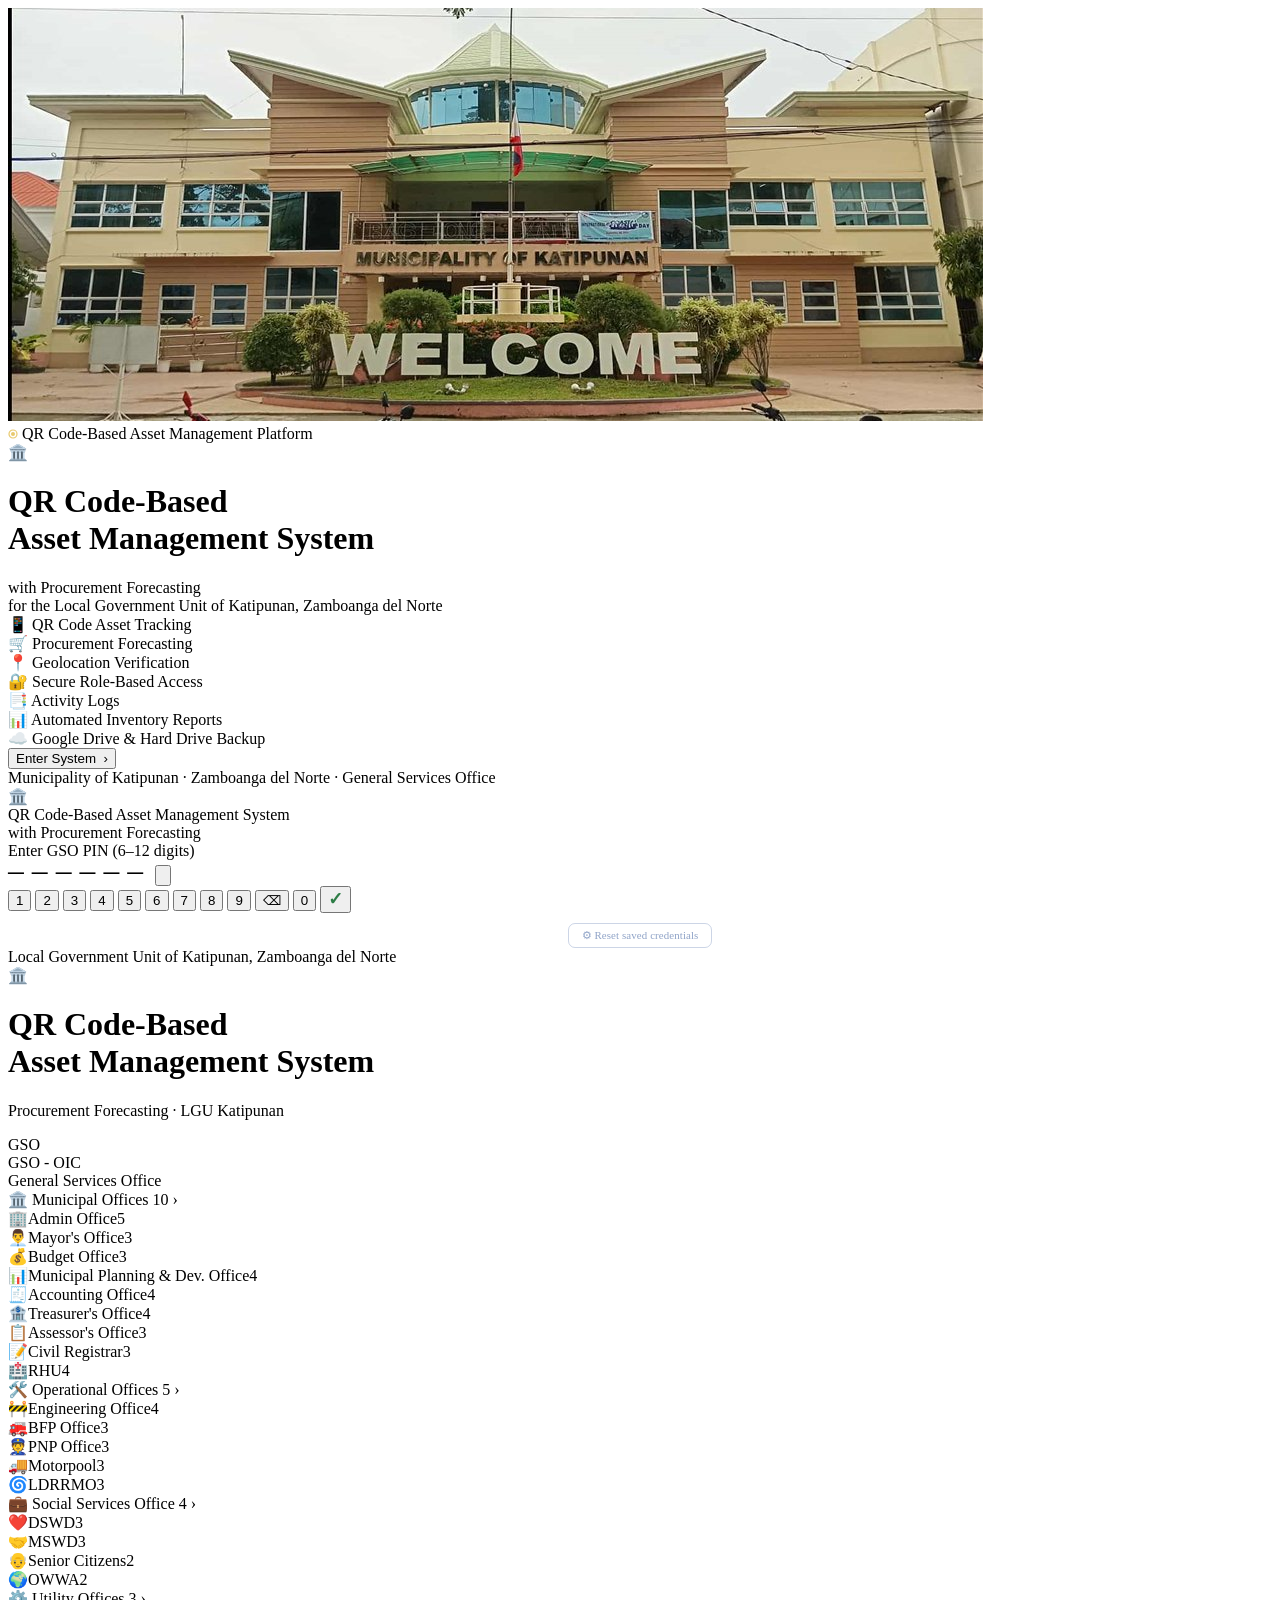
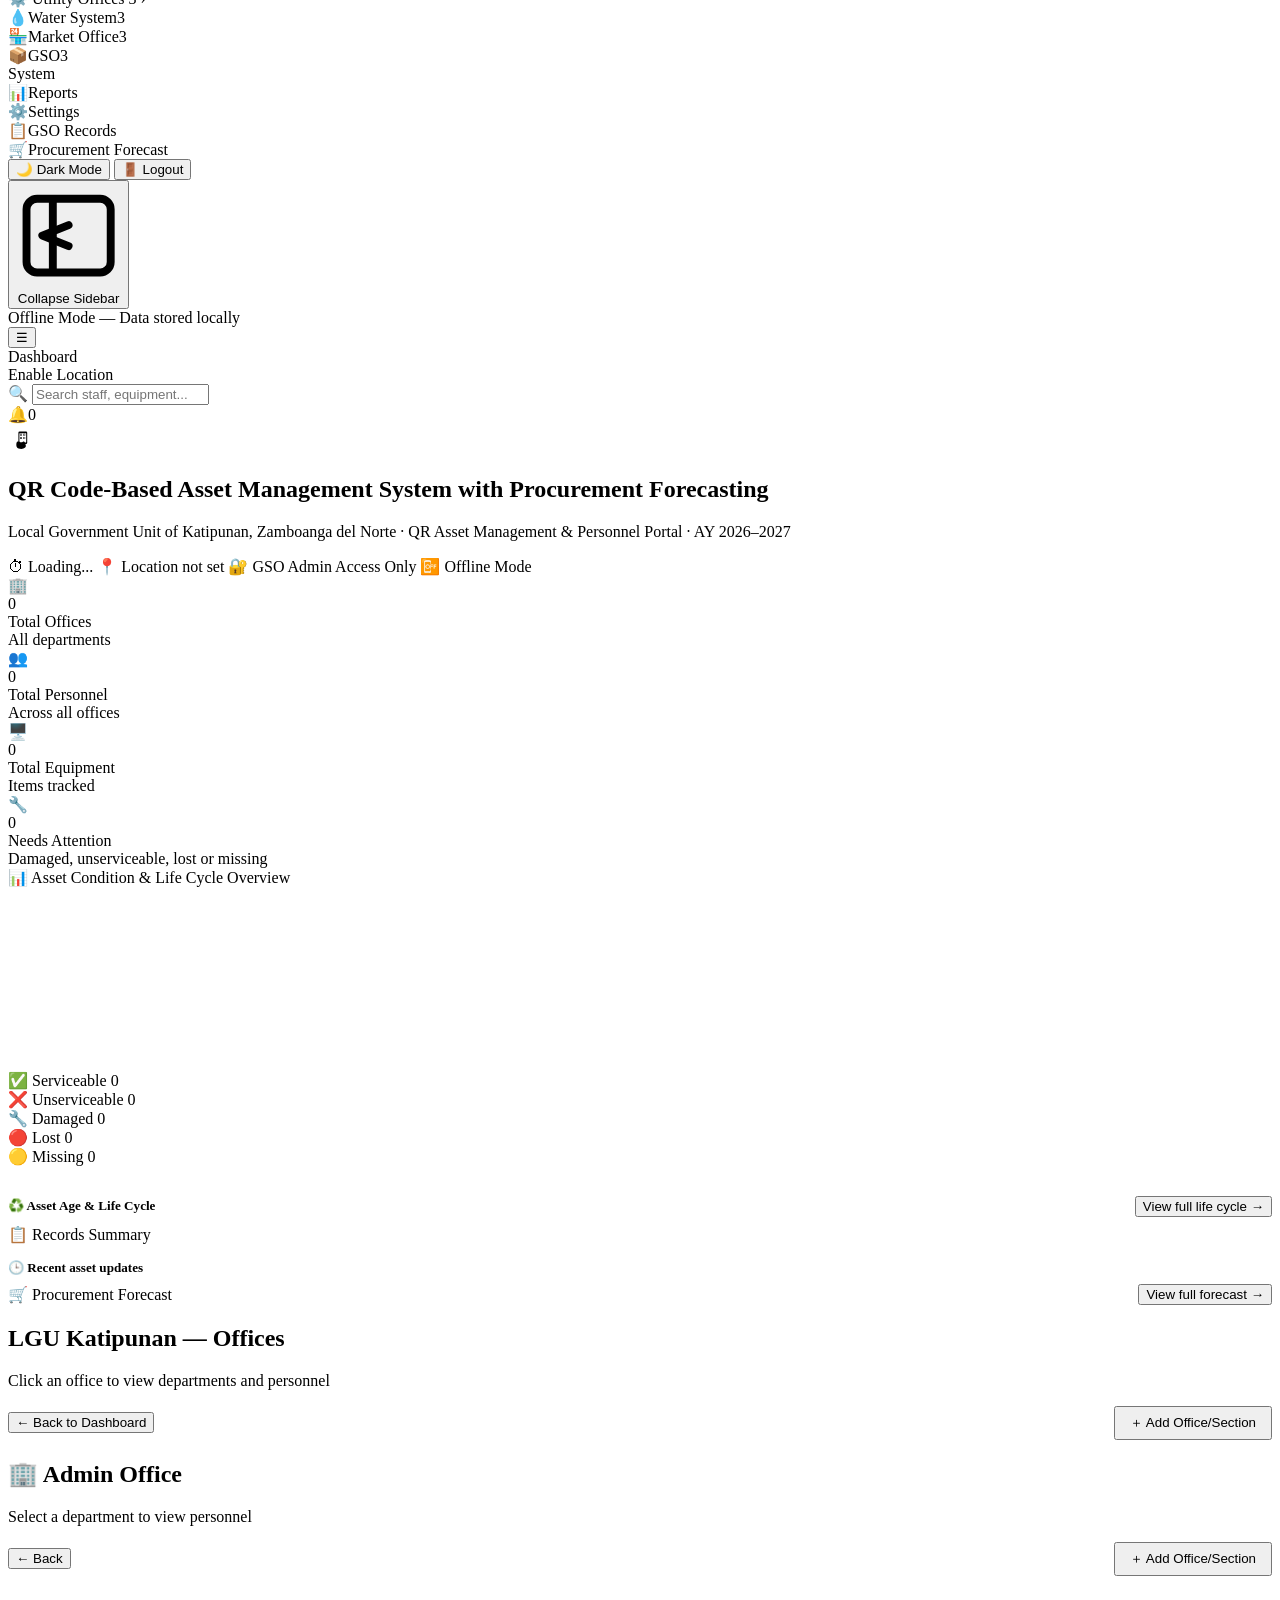
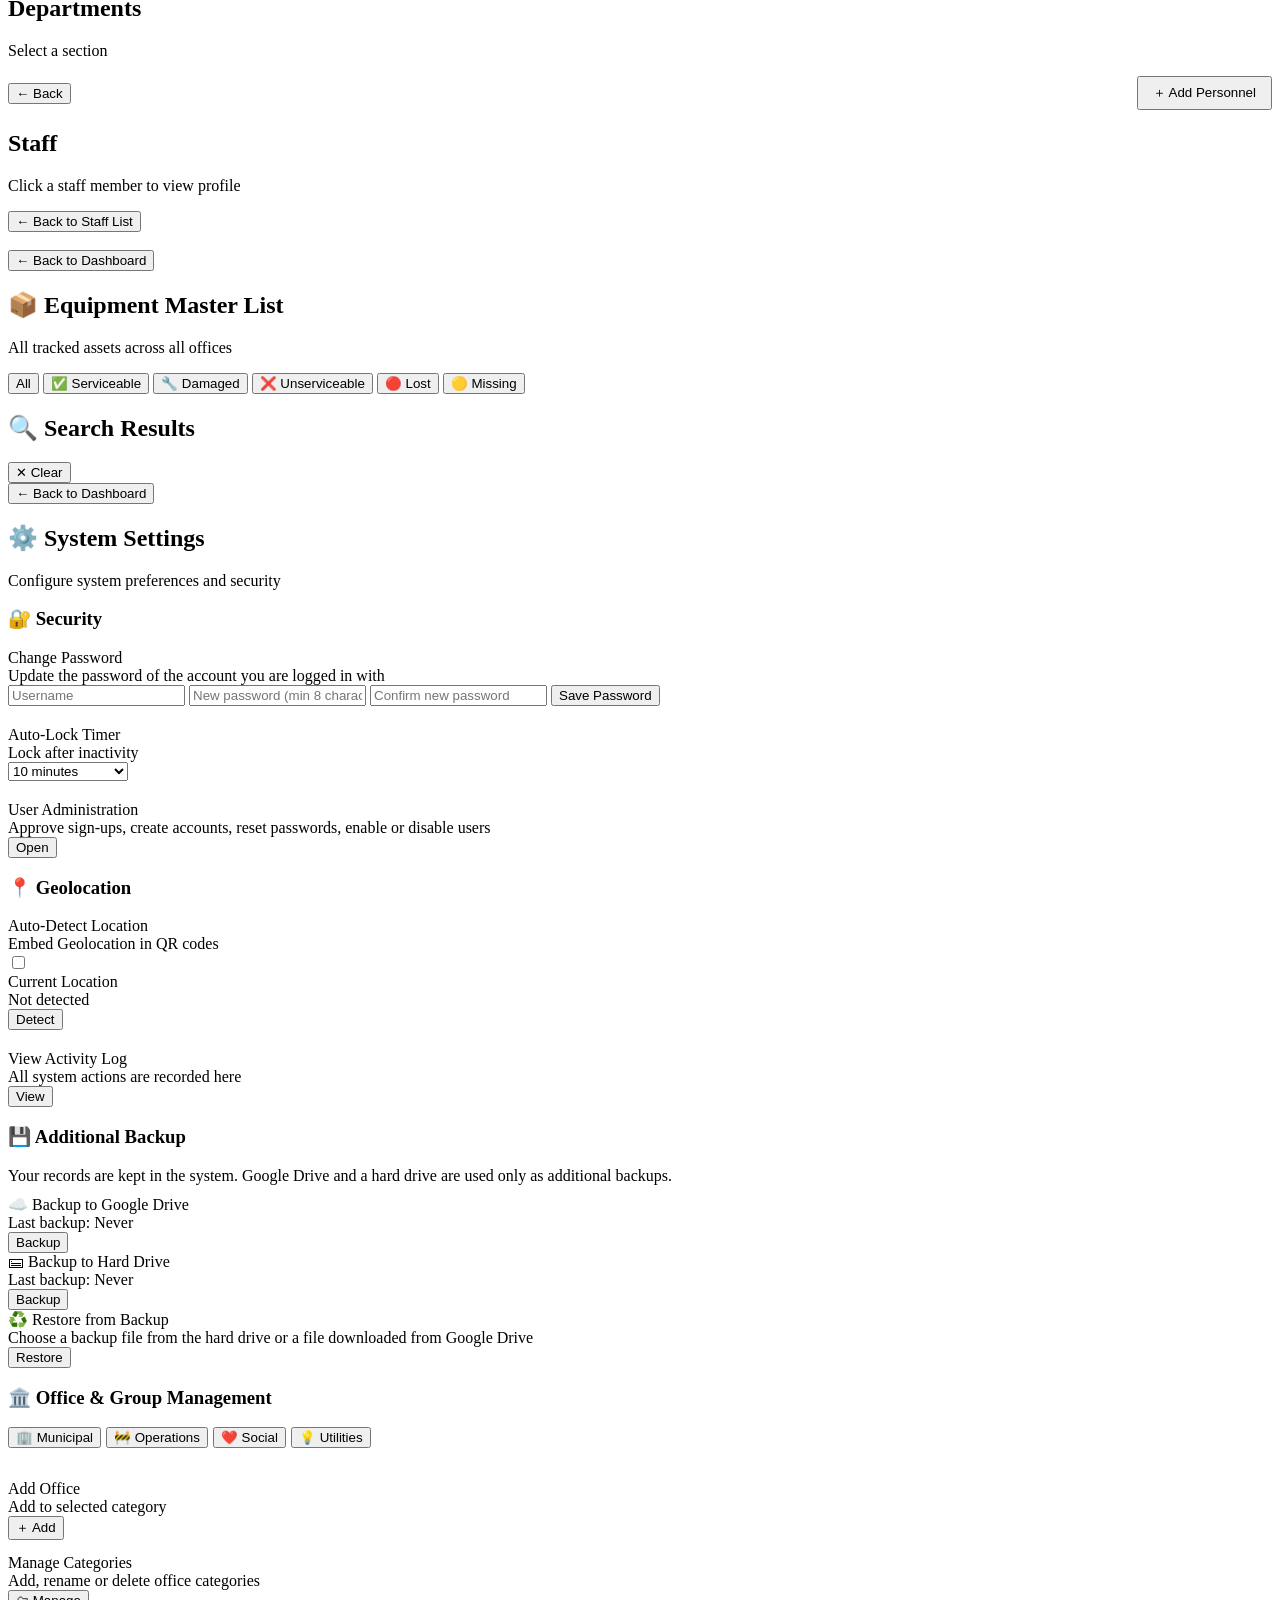
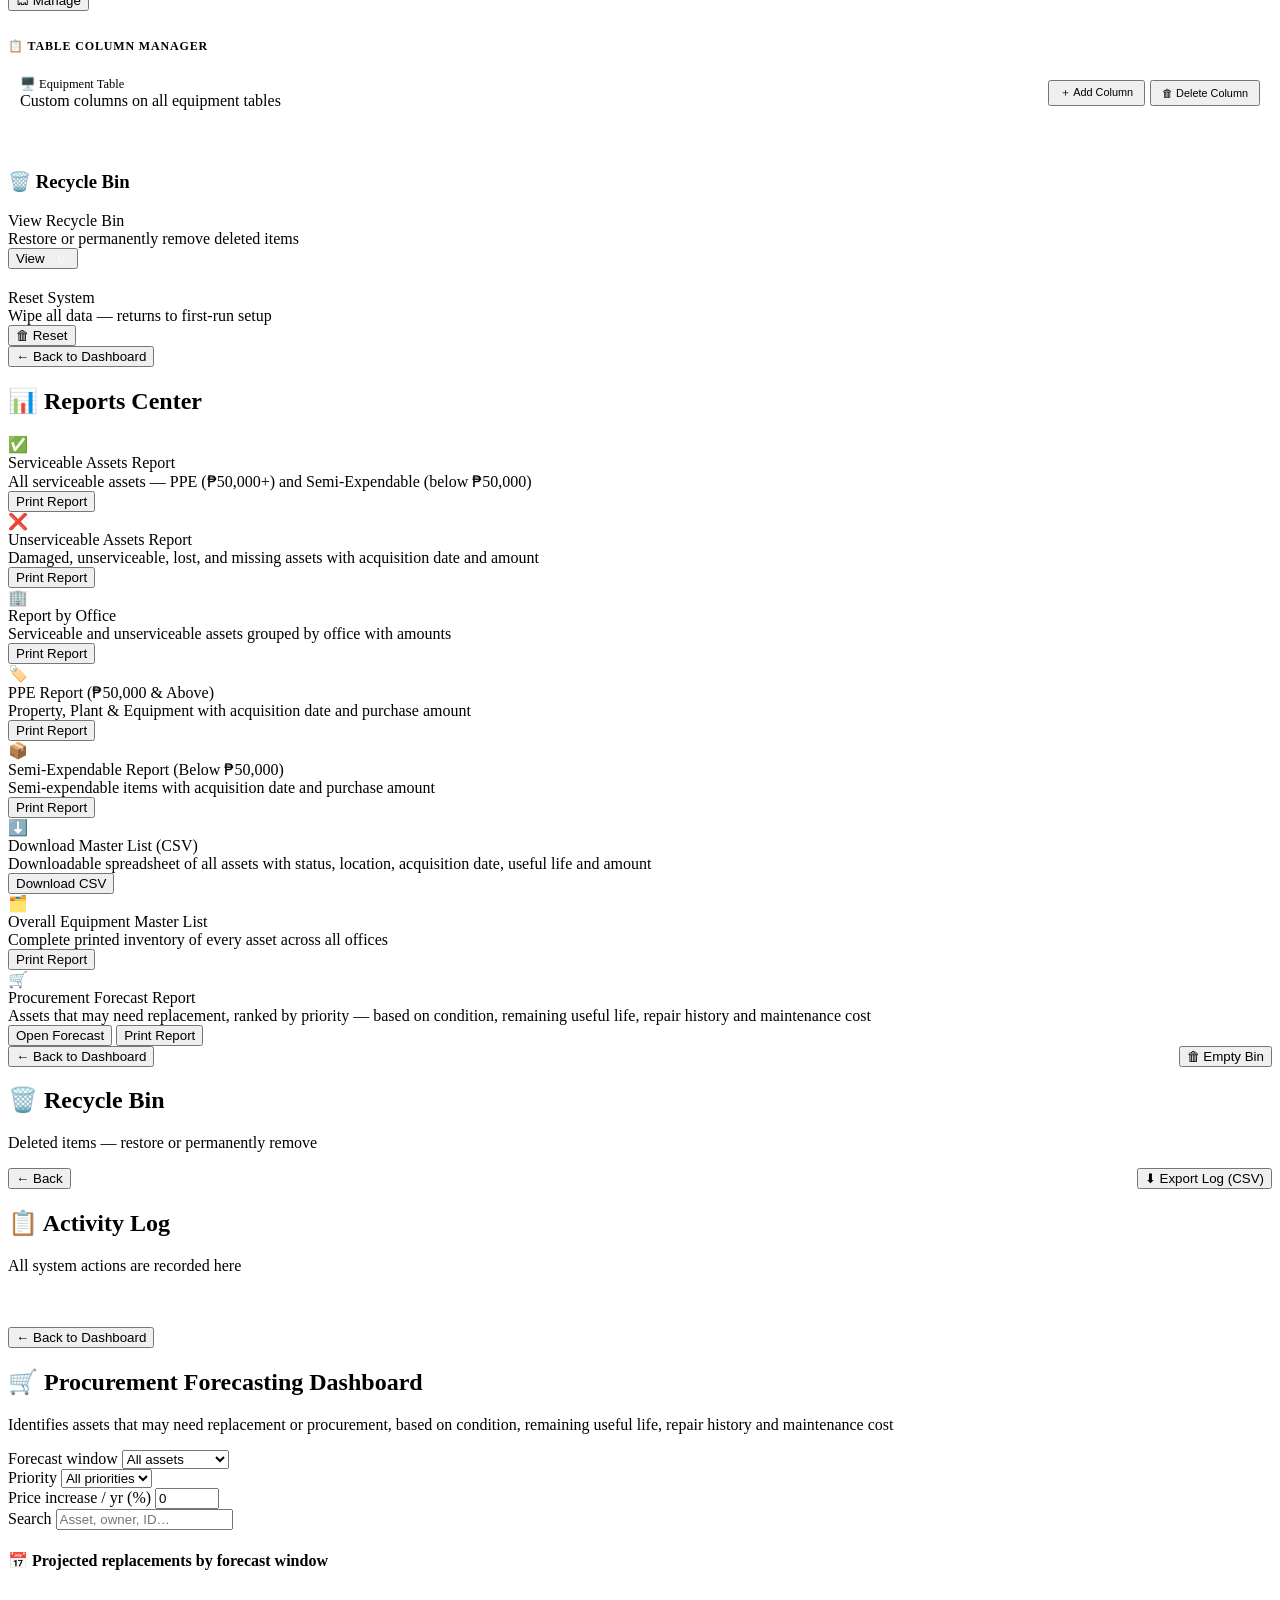
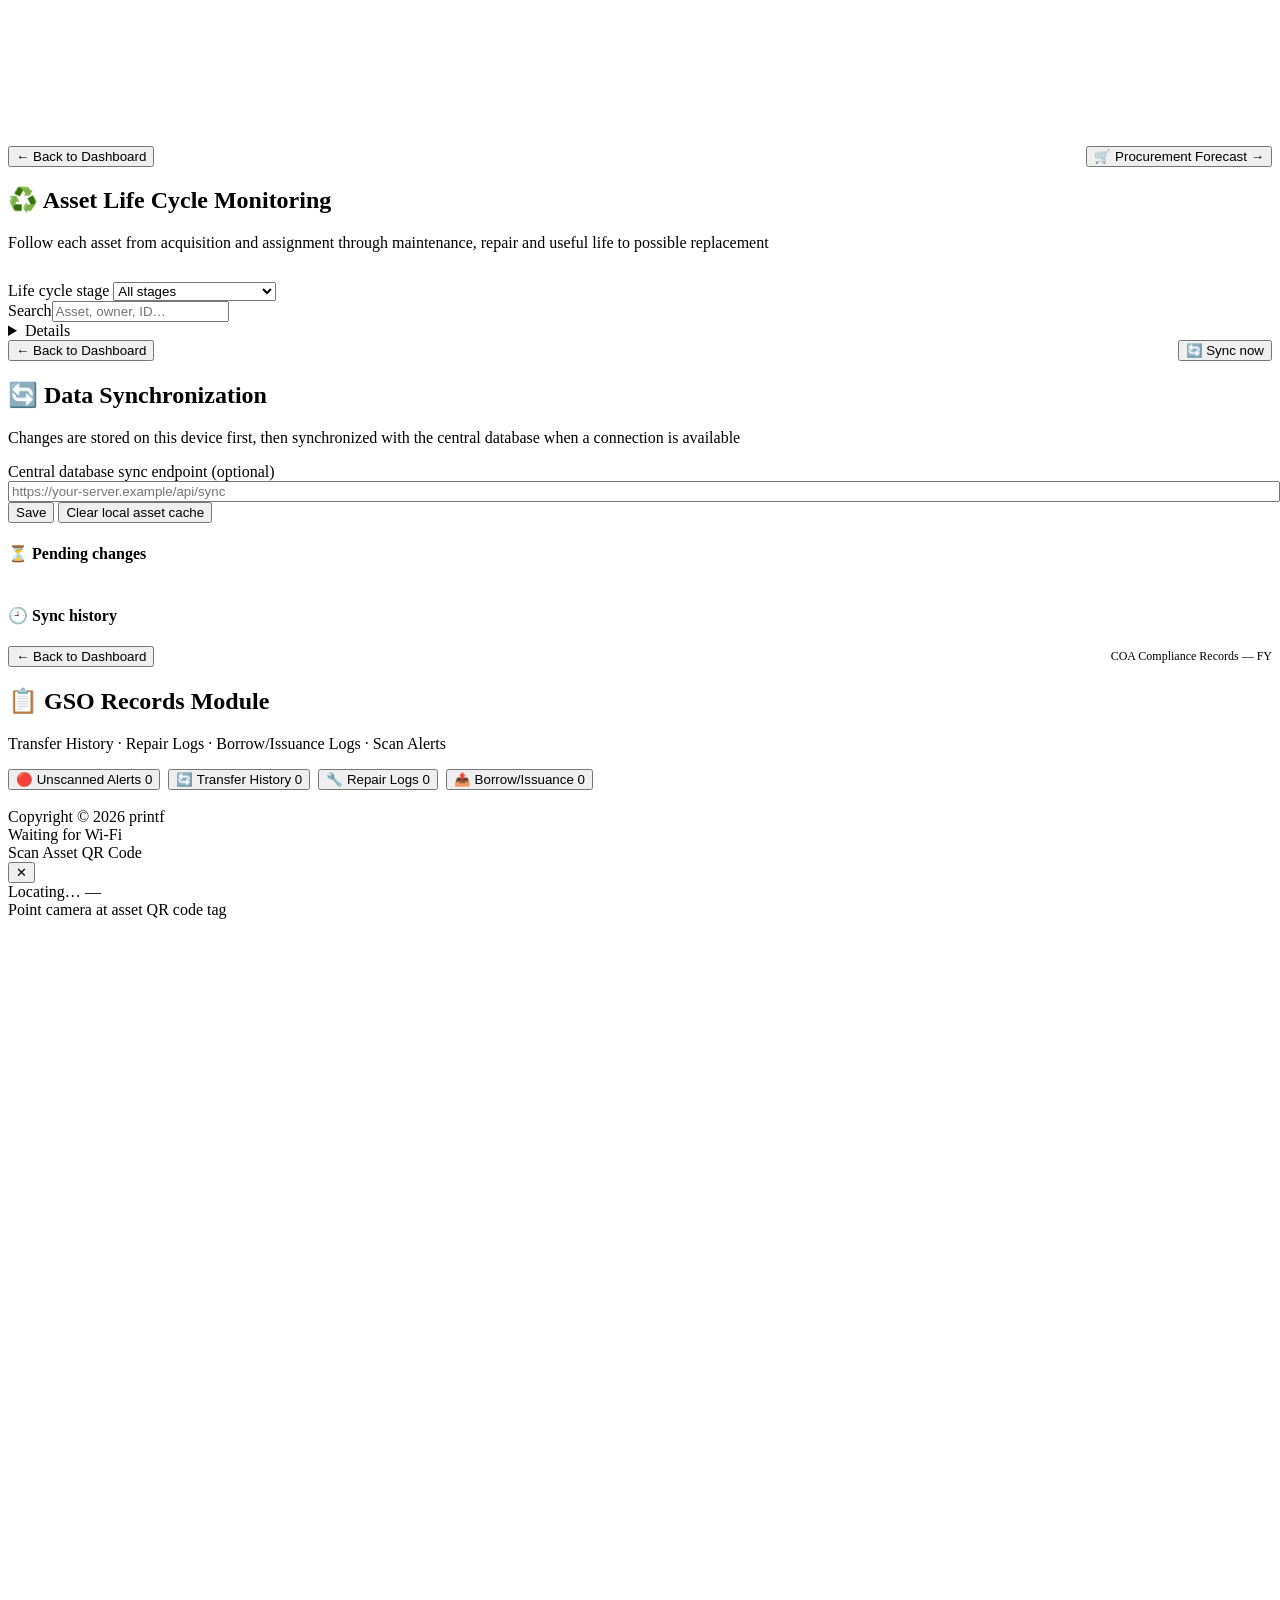
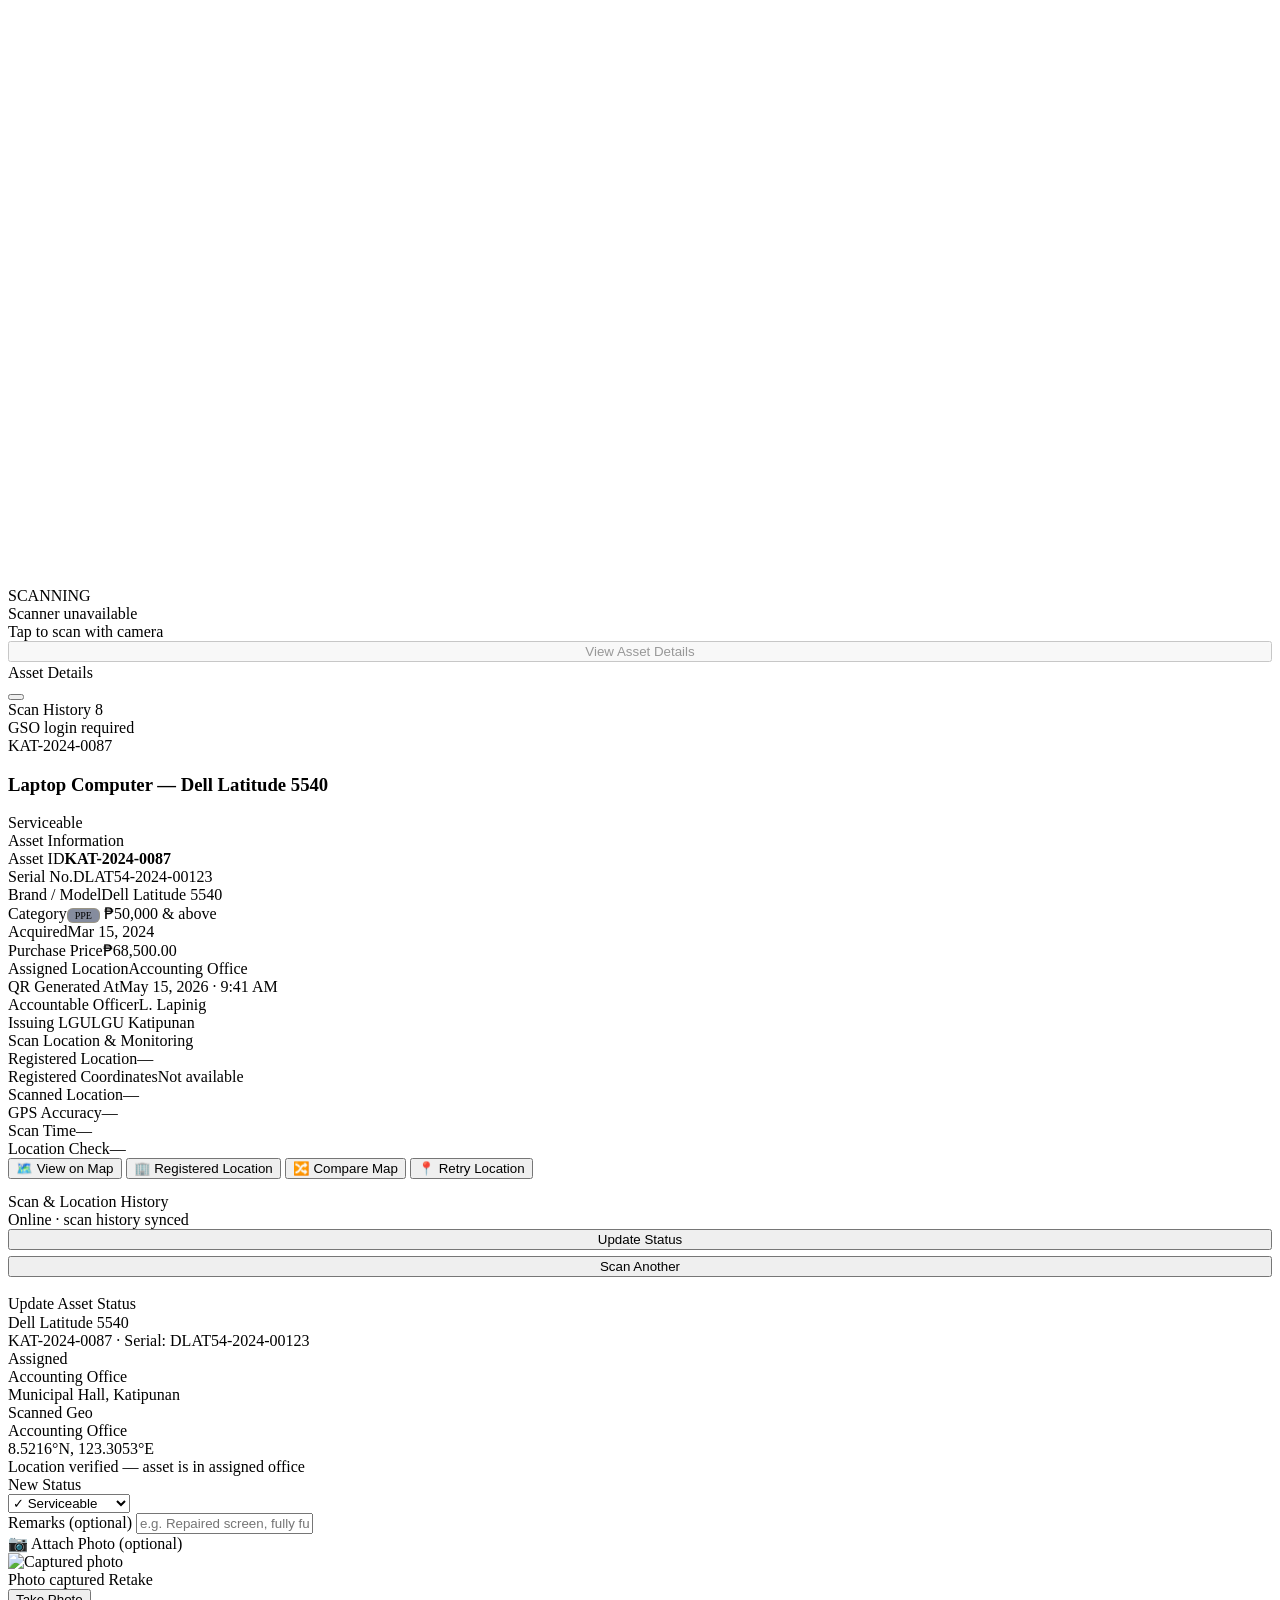
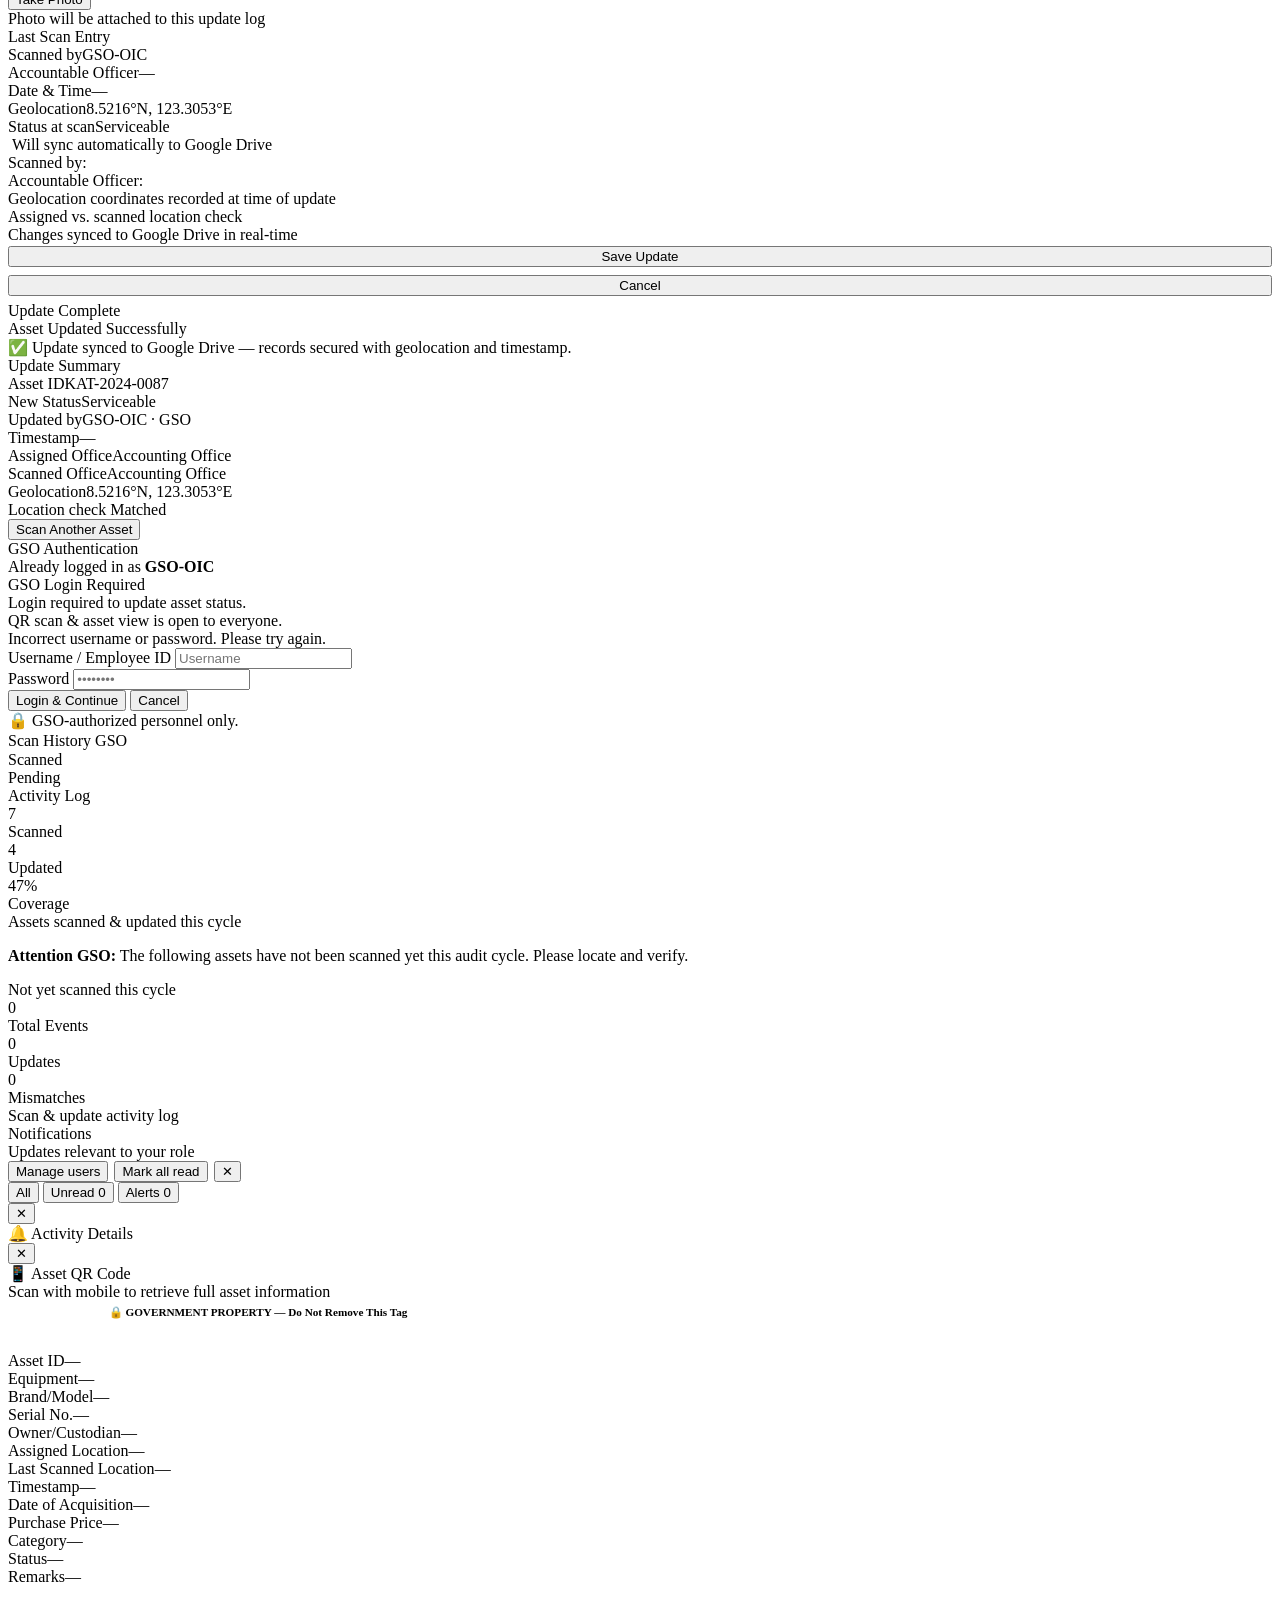
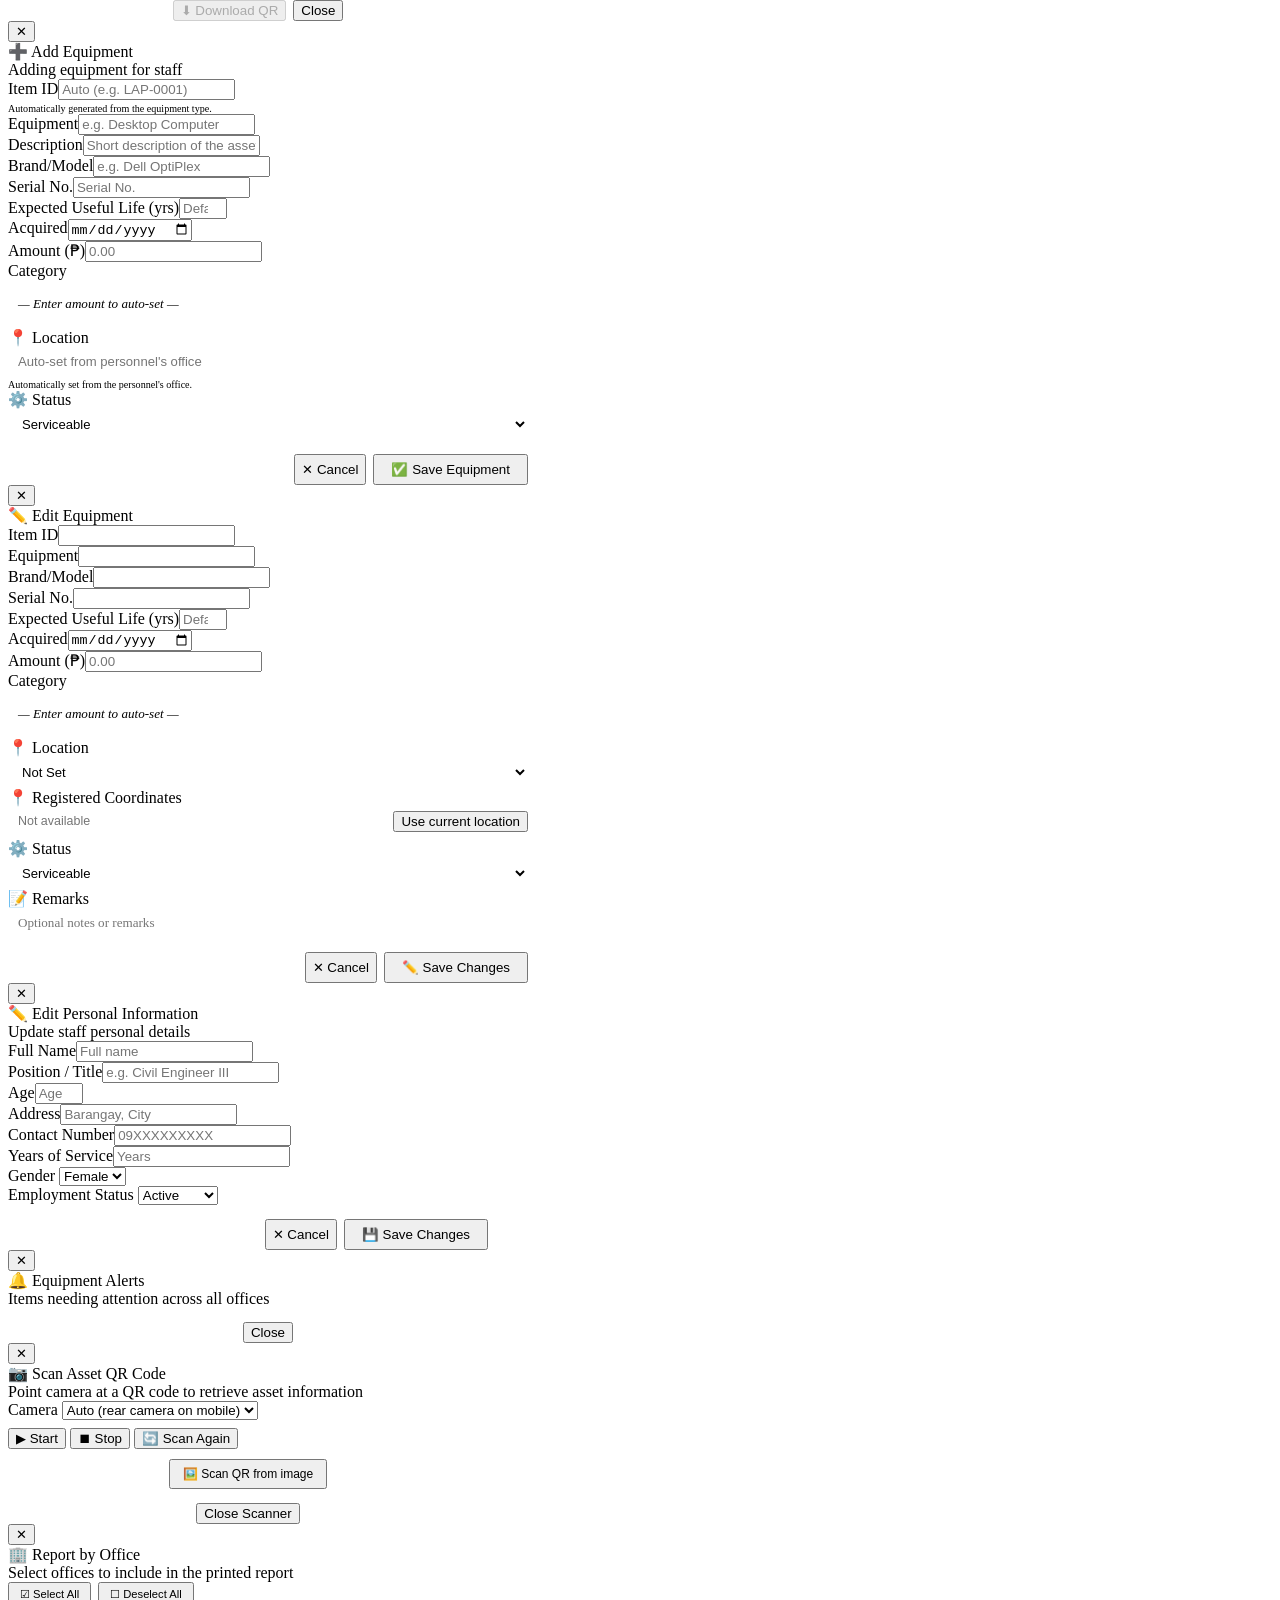
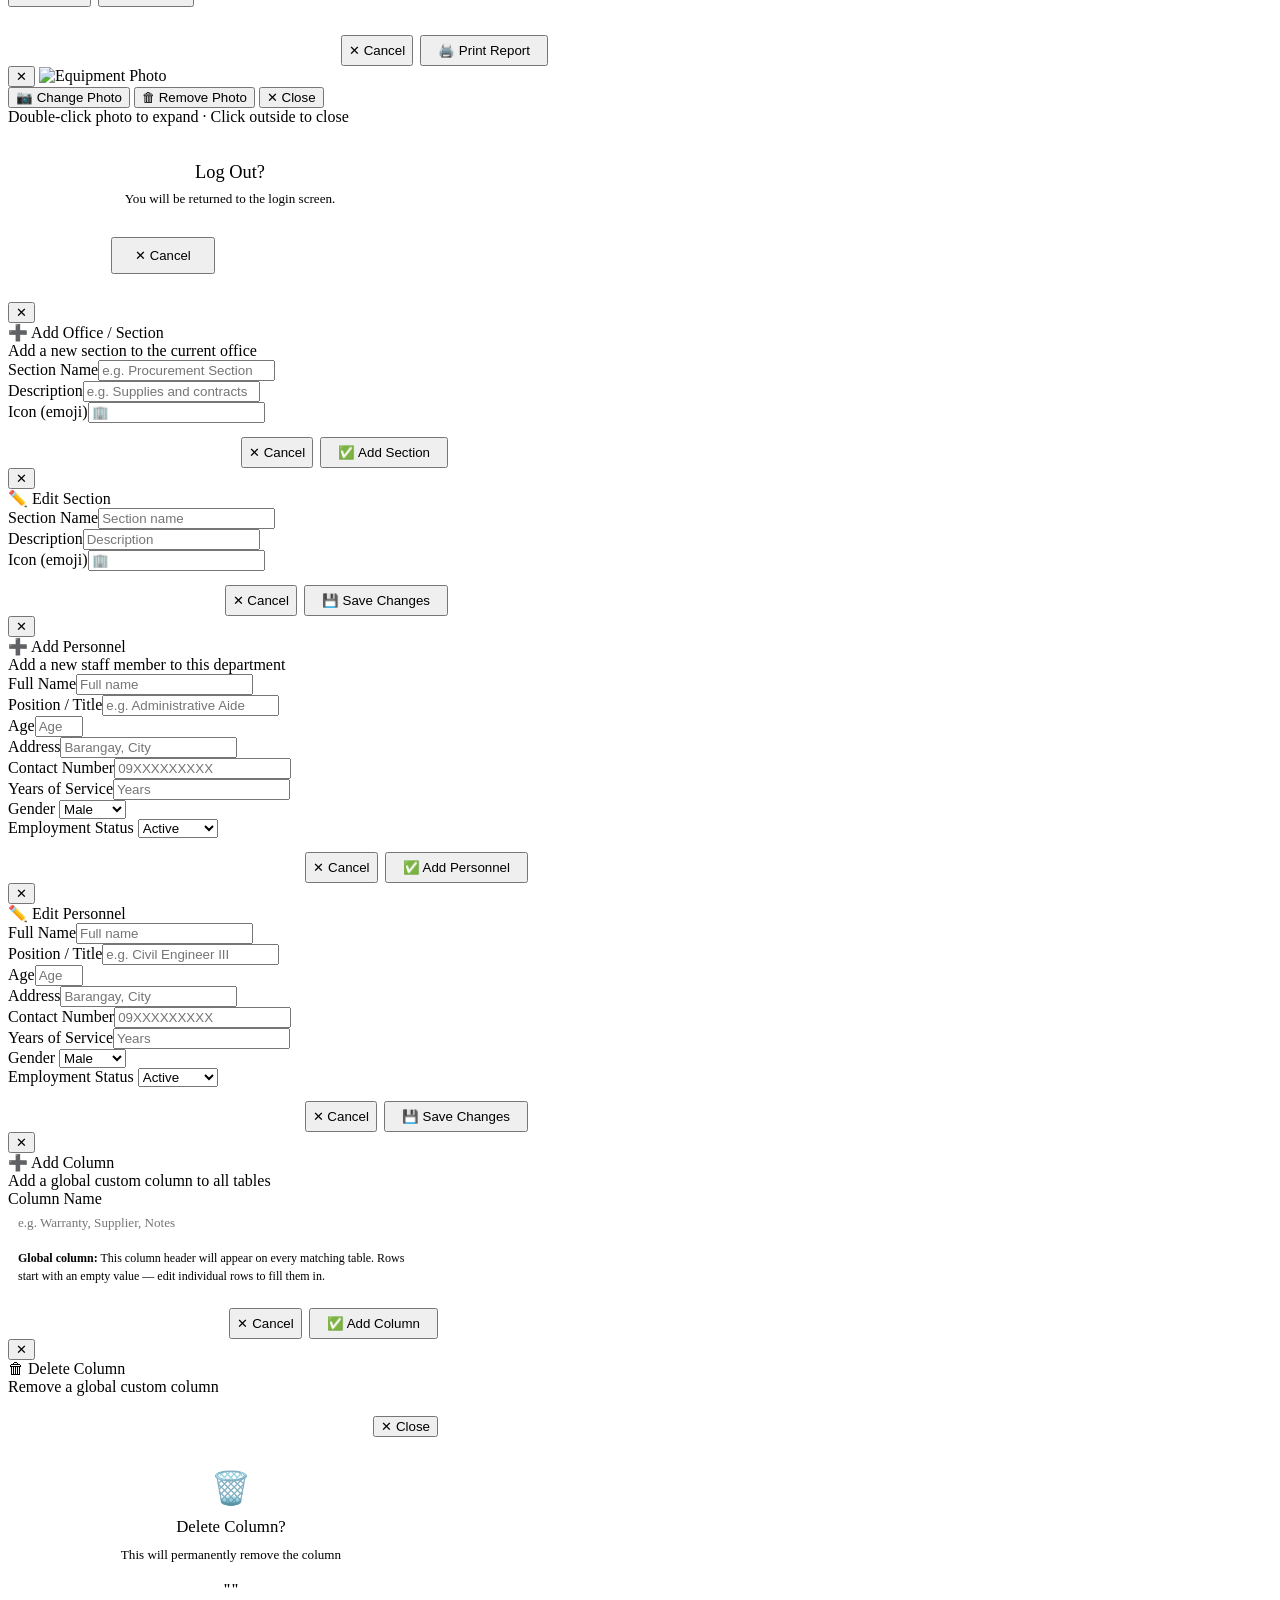
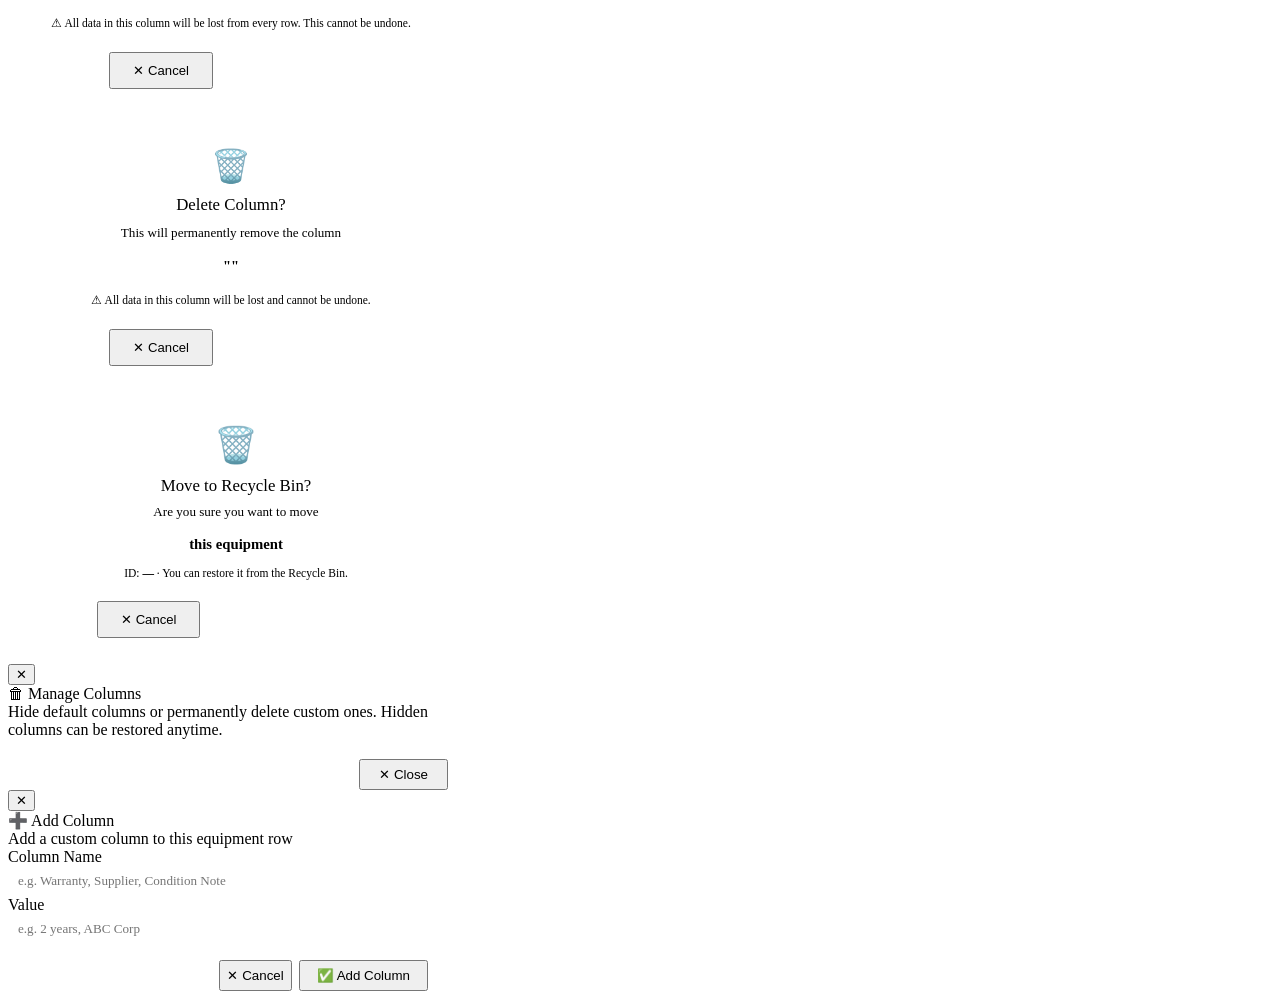
==== commit 64f7f20f: "Add site footer copyright" ====
--- a/frontend/templates/index.html
+++ b/frontend/templates/index.html
@@ -955,7 +955,10 @@
       <div id="gsoTabContent"></div>
     </div>
 
-  </div>
+  </div><!-- /content-area -->
+
+  <footer class="app-footer">Copyright © 2026 printf</footer>
+
 <div class="view" id="view-mobilescanner">
       <div id="ms-phone-area">
 
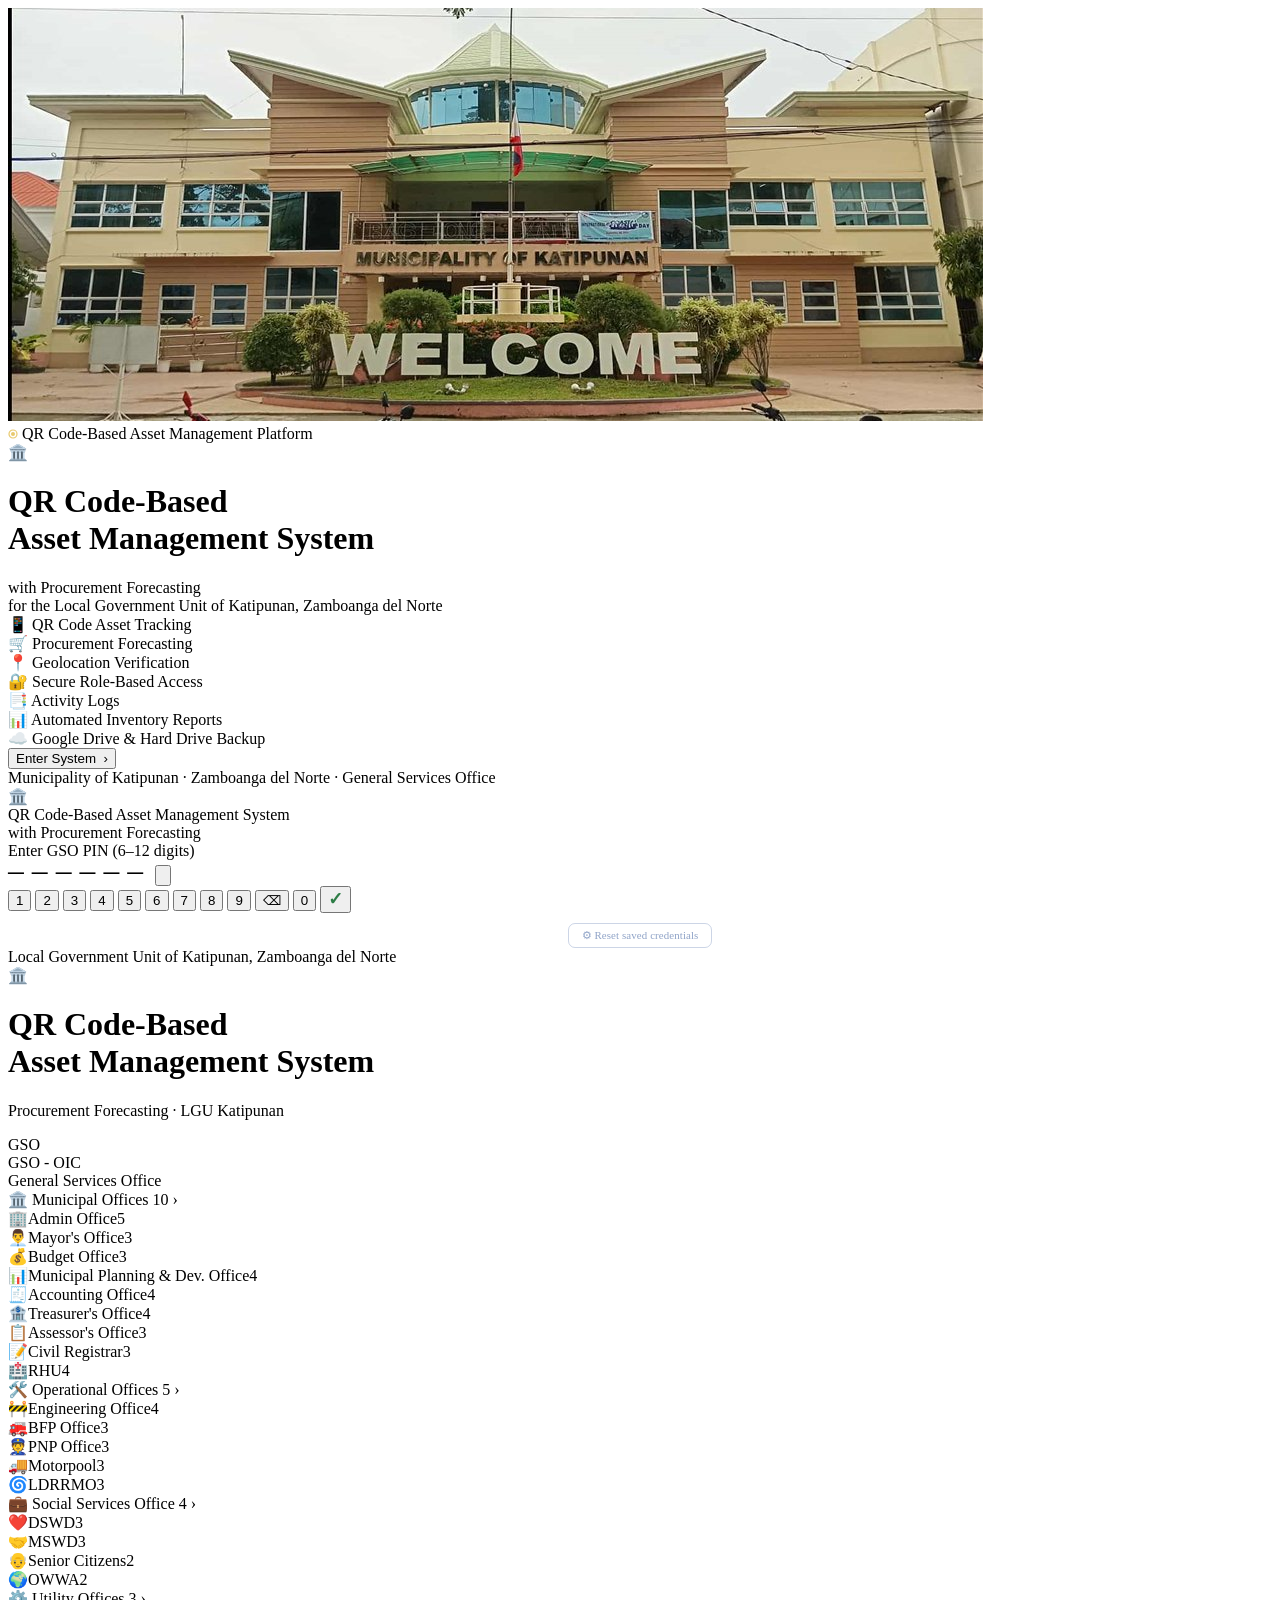
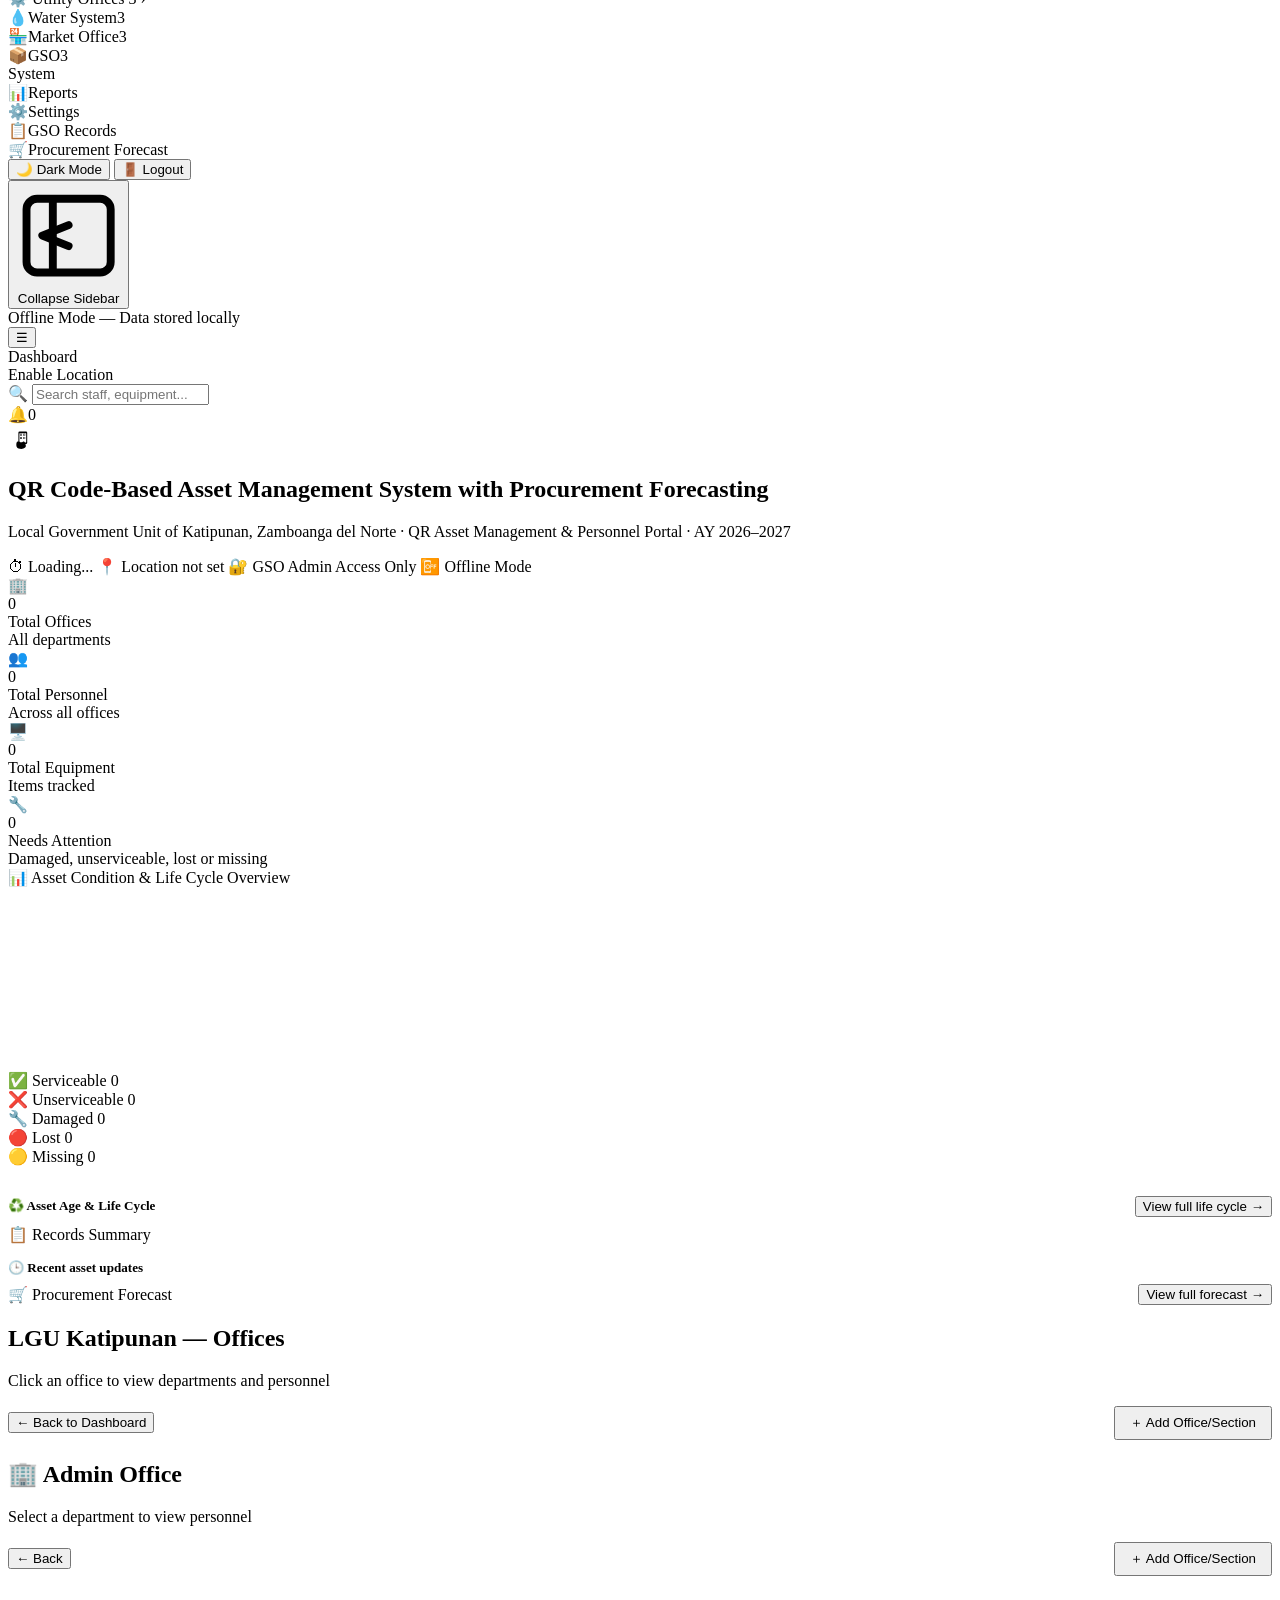
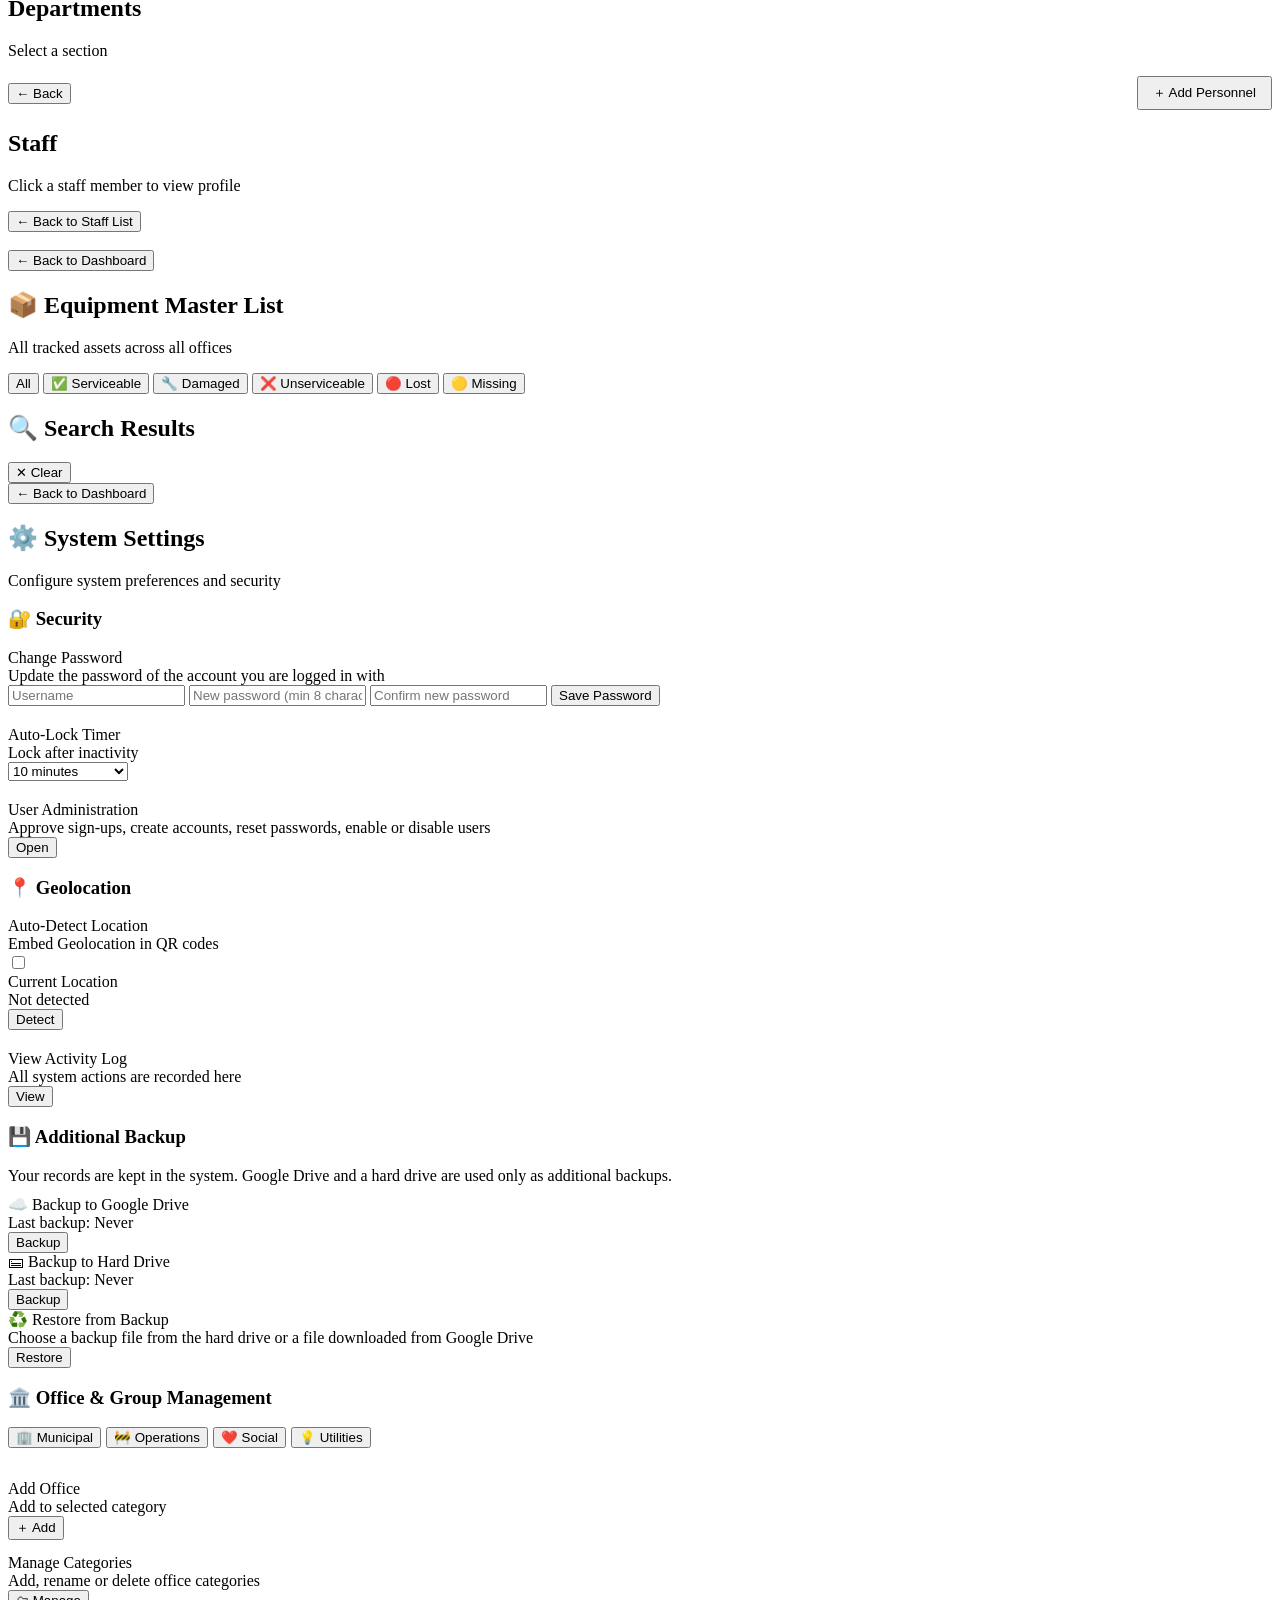
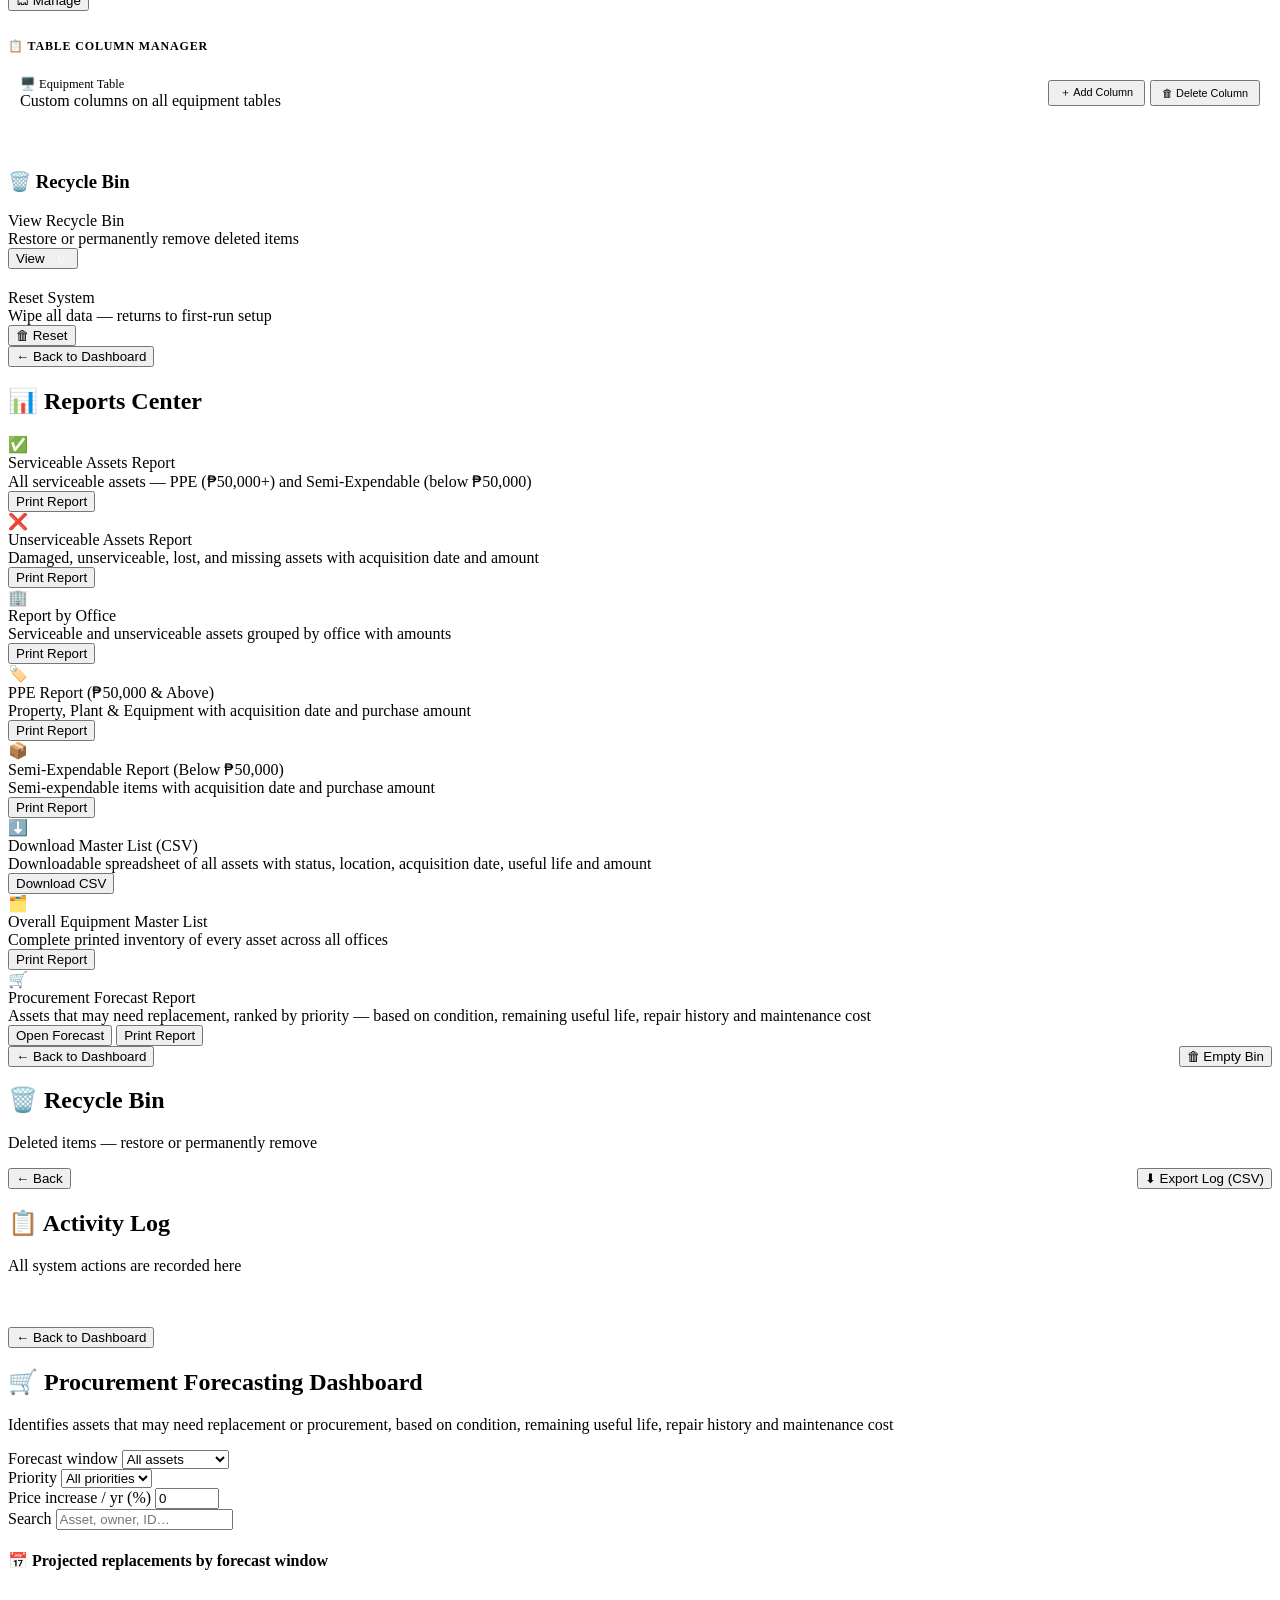
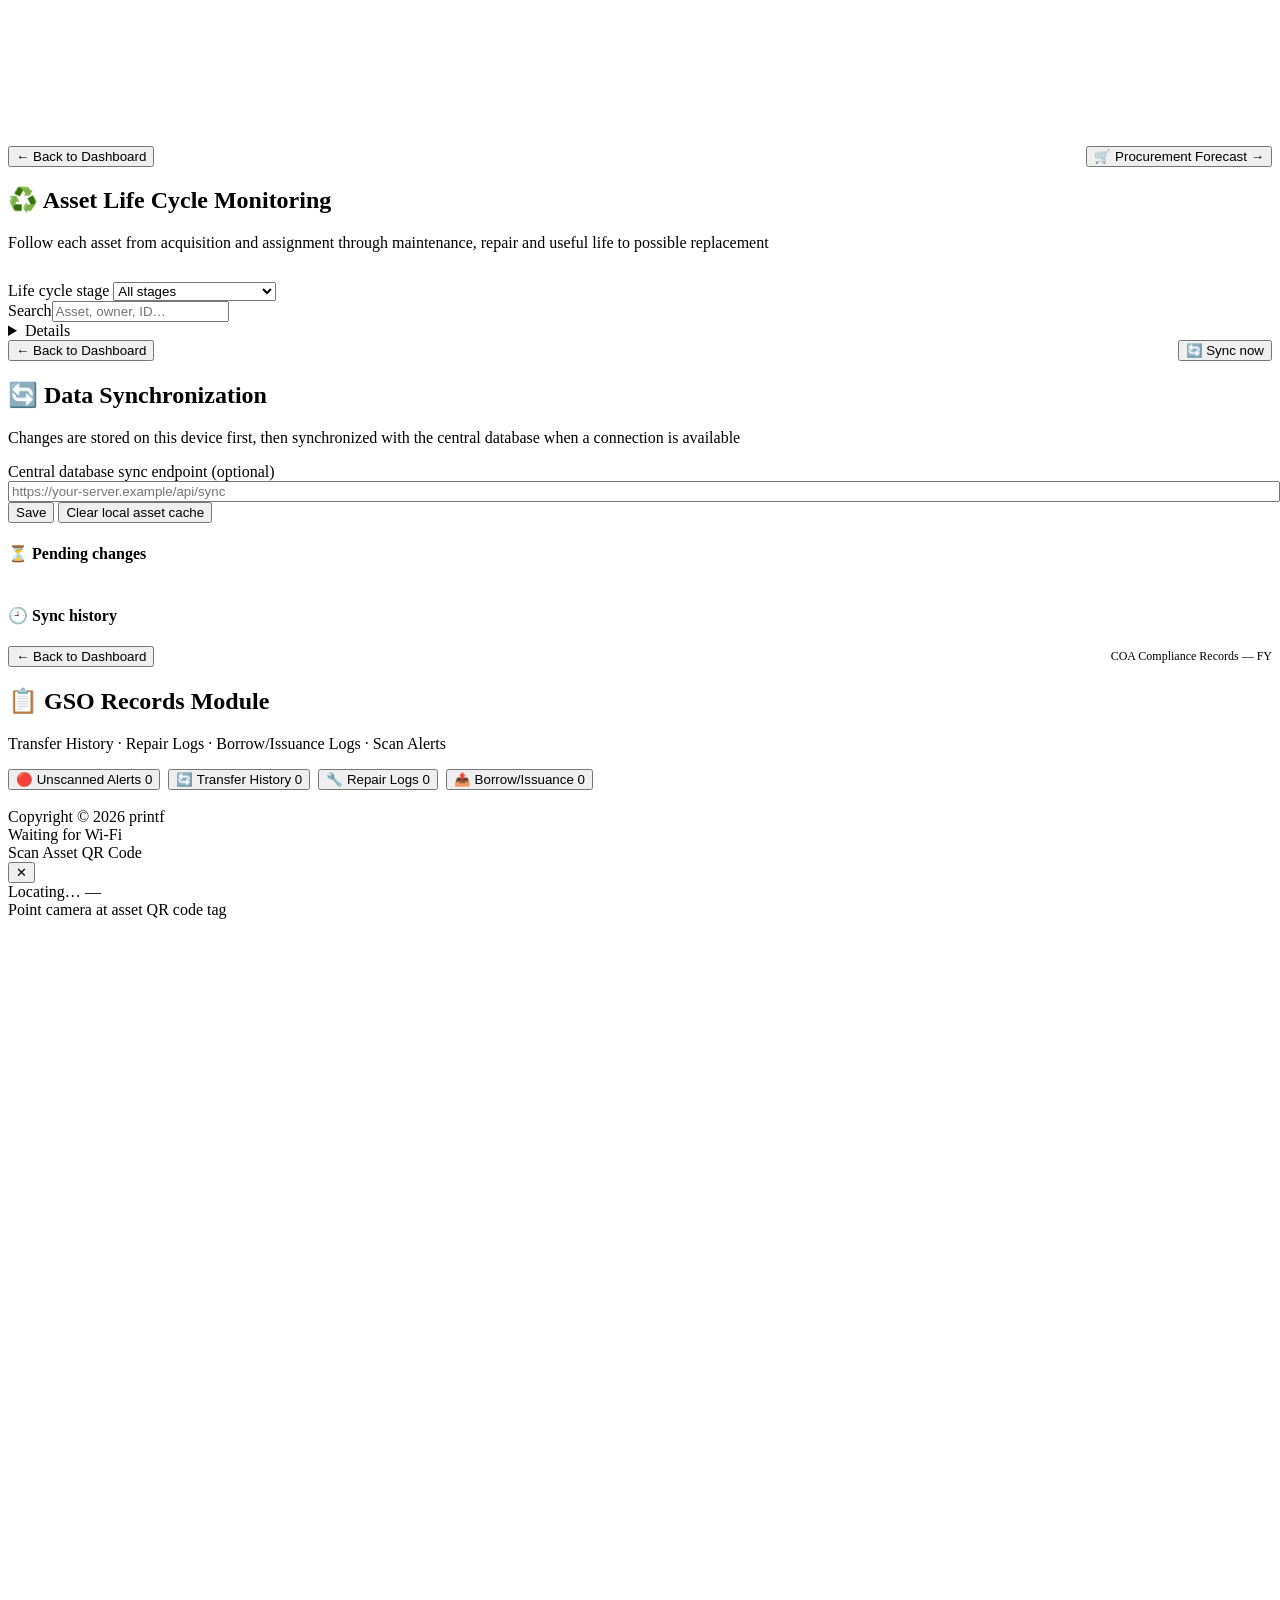
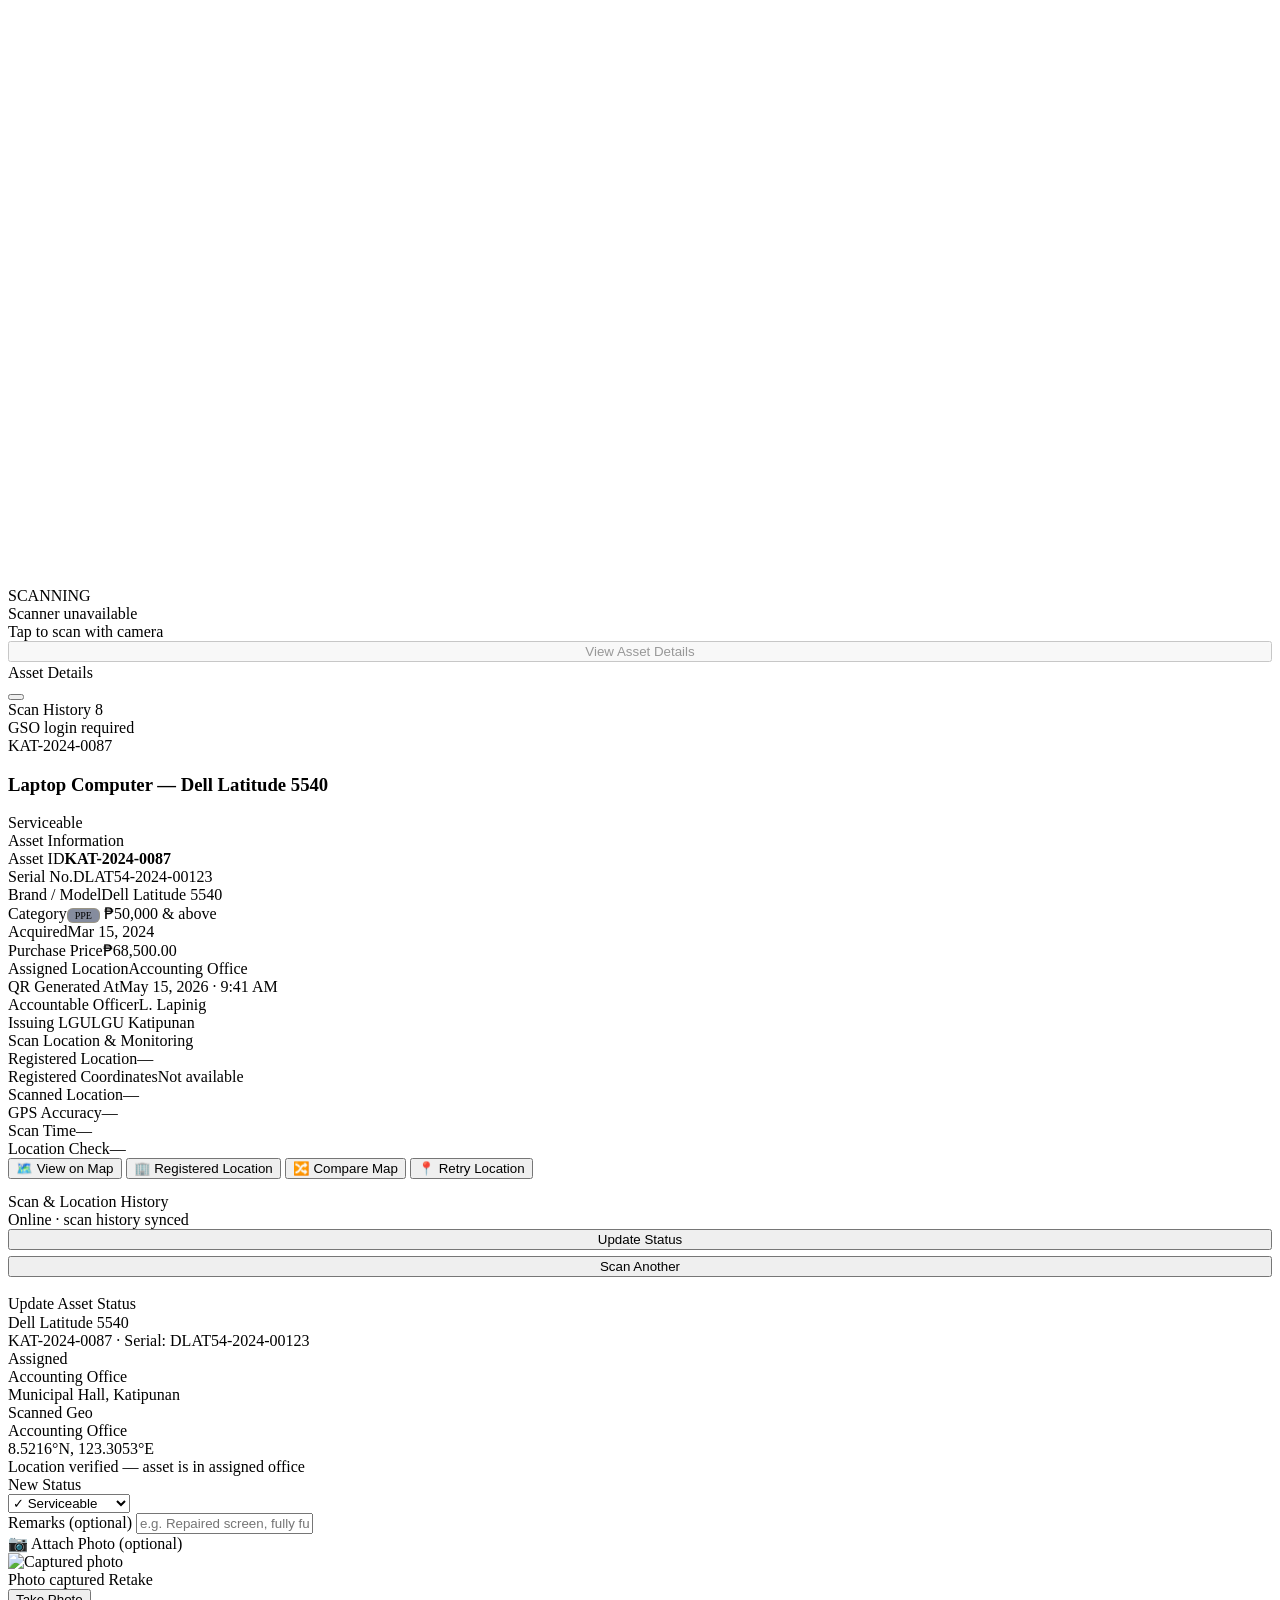
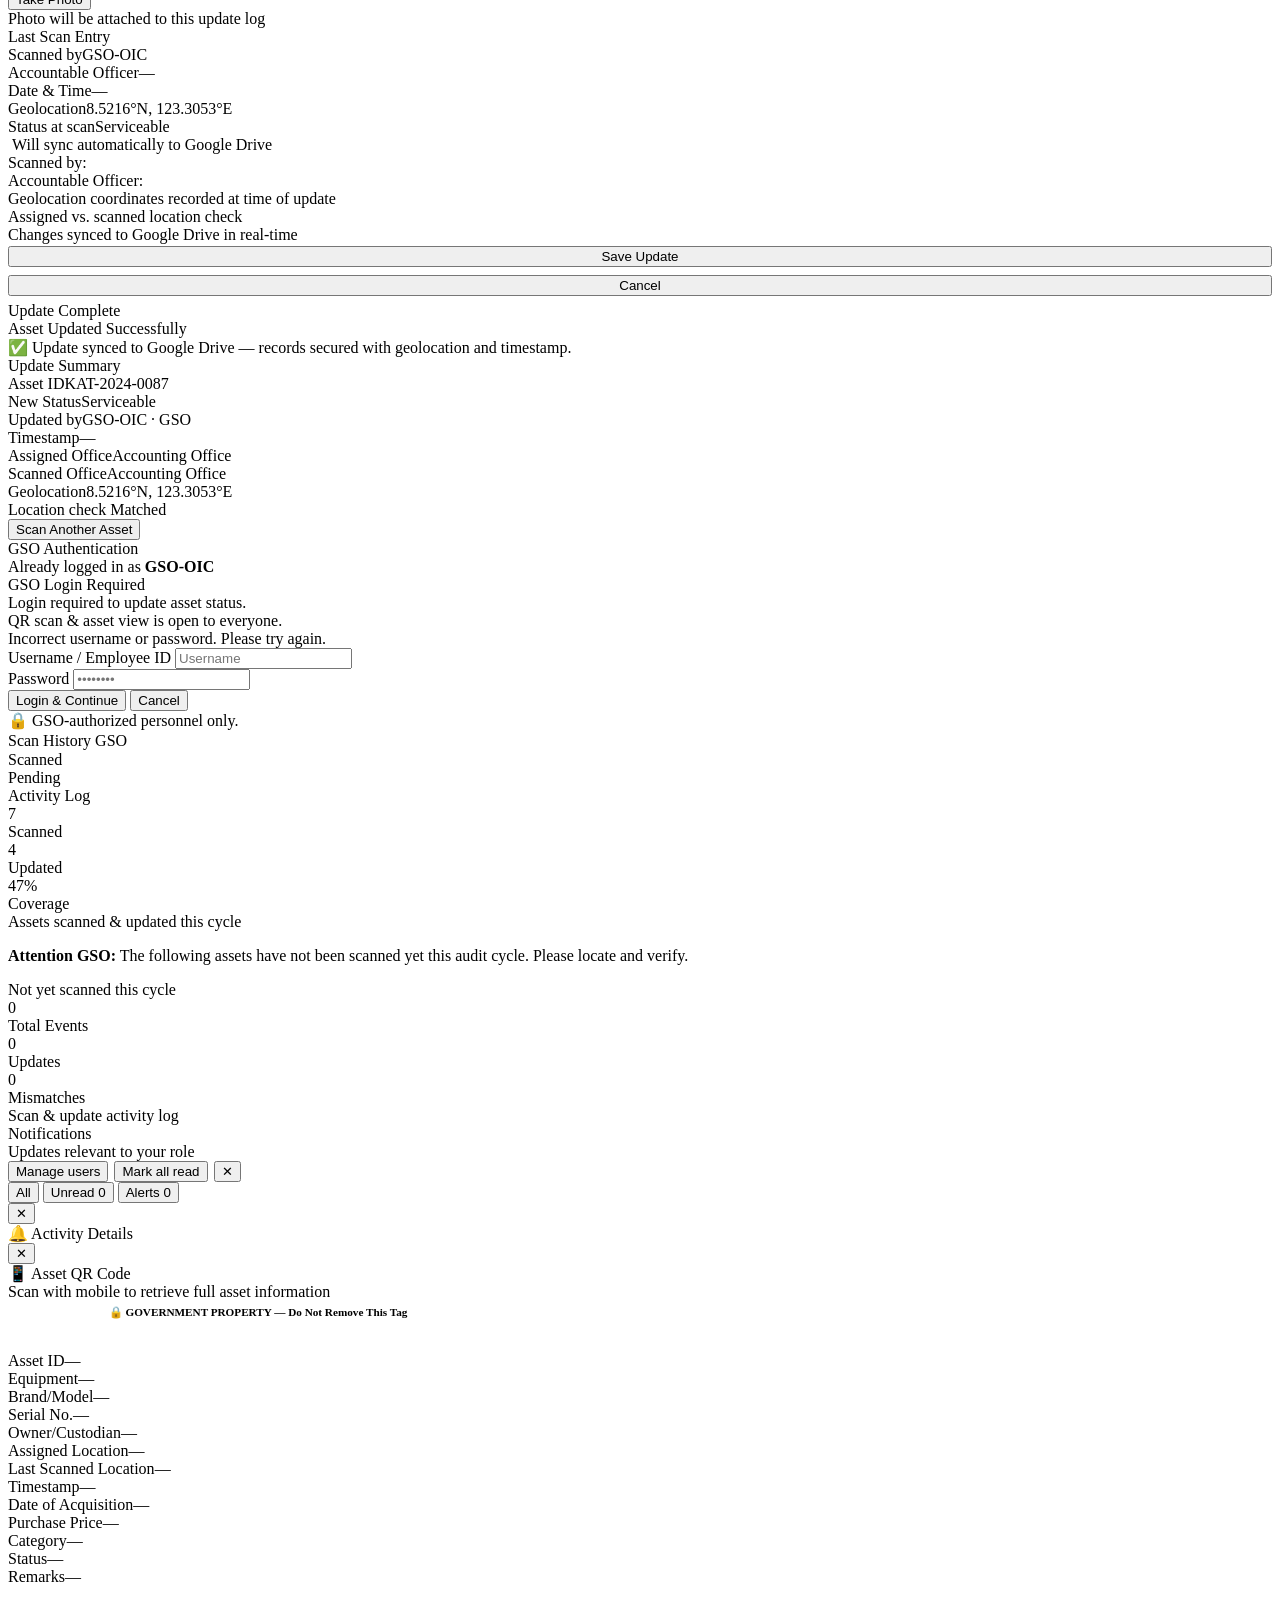
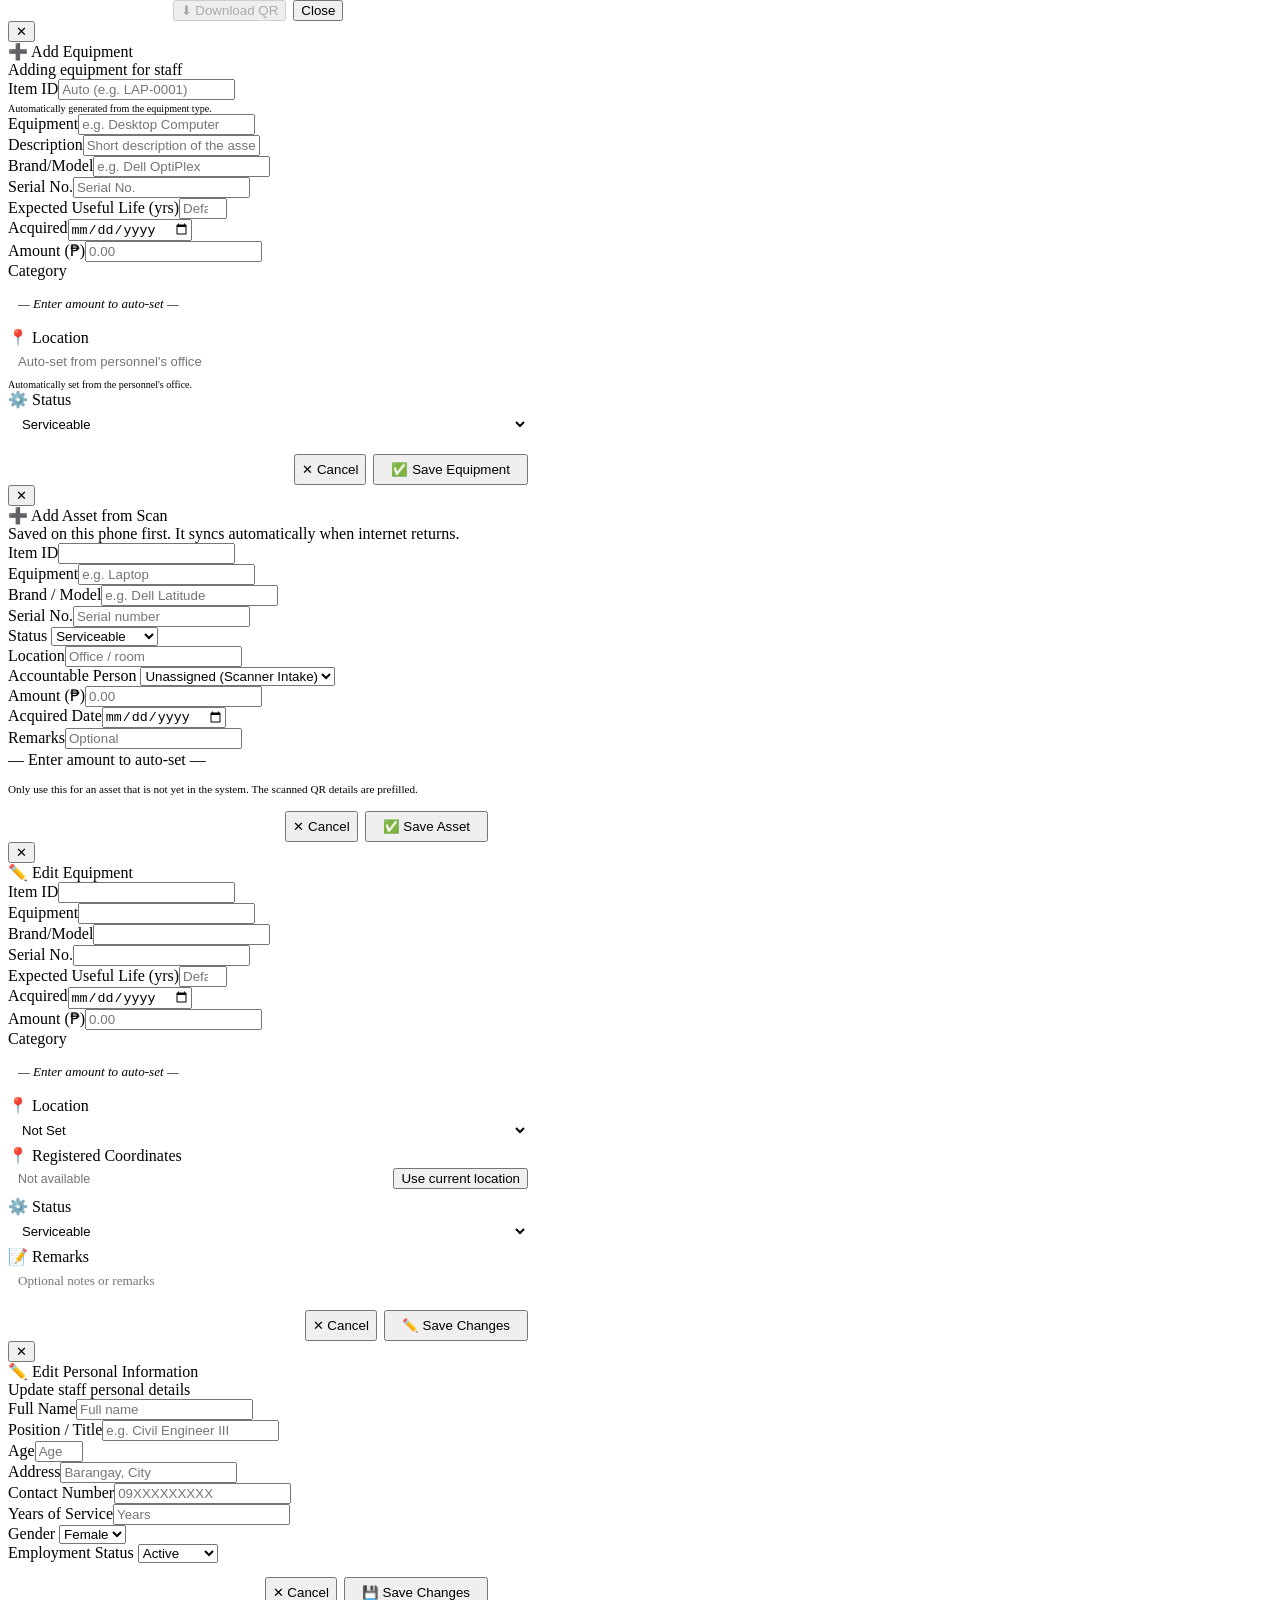
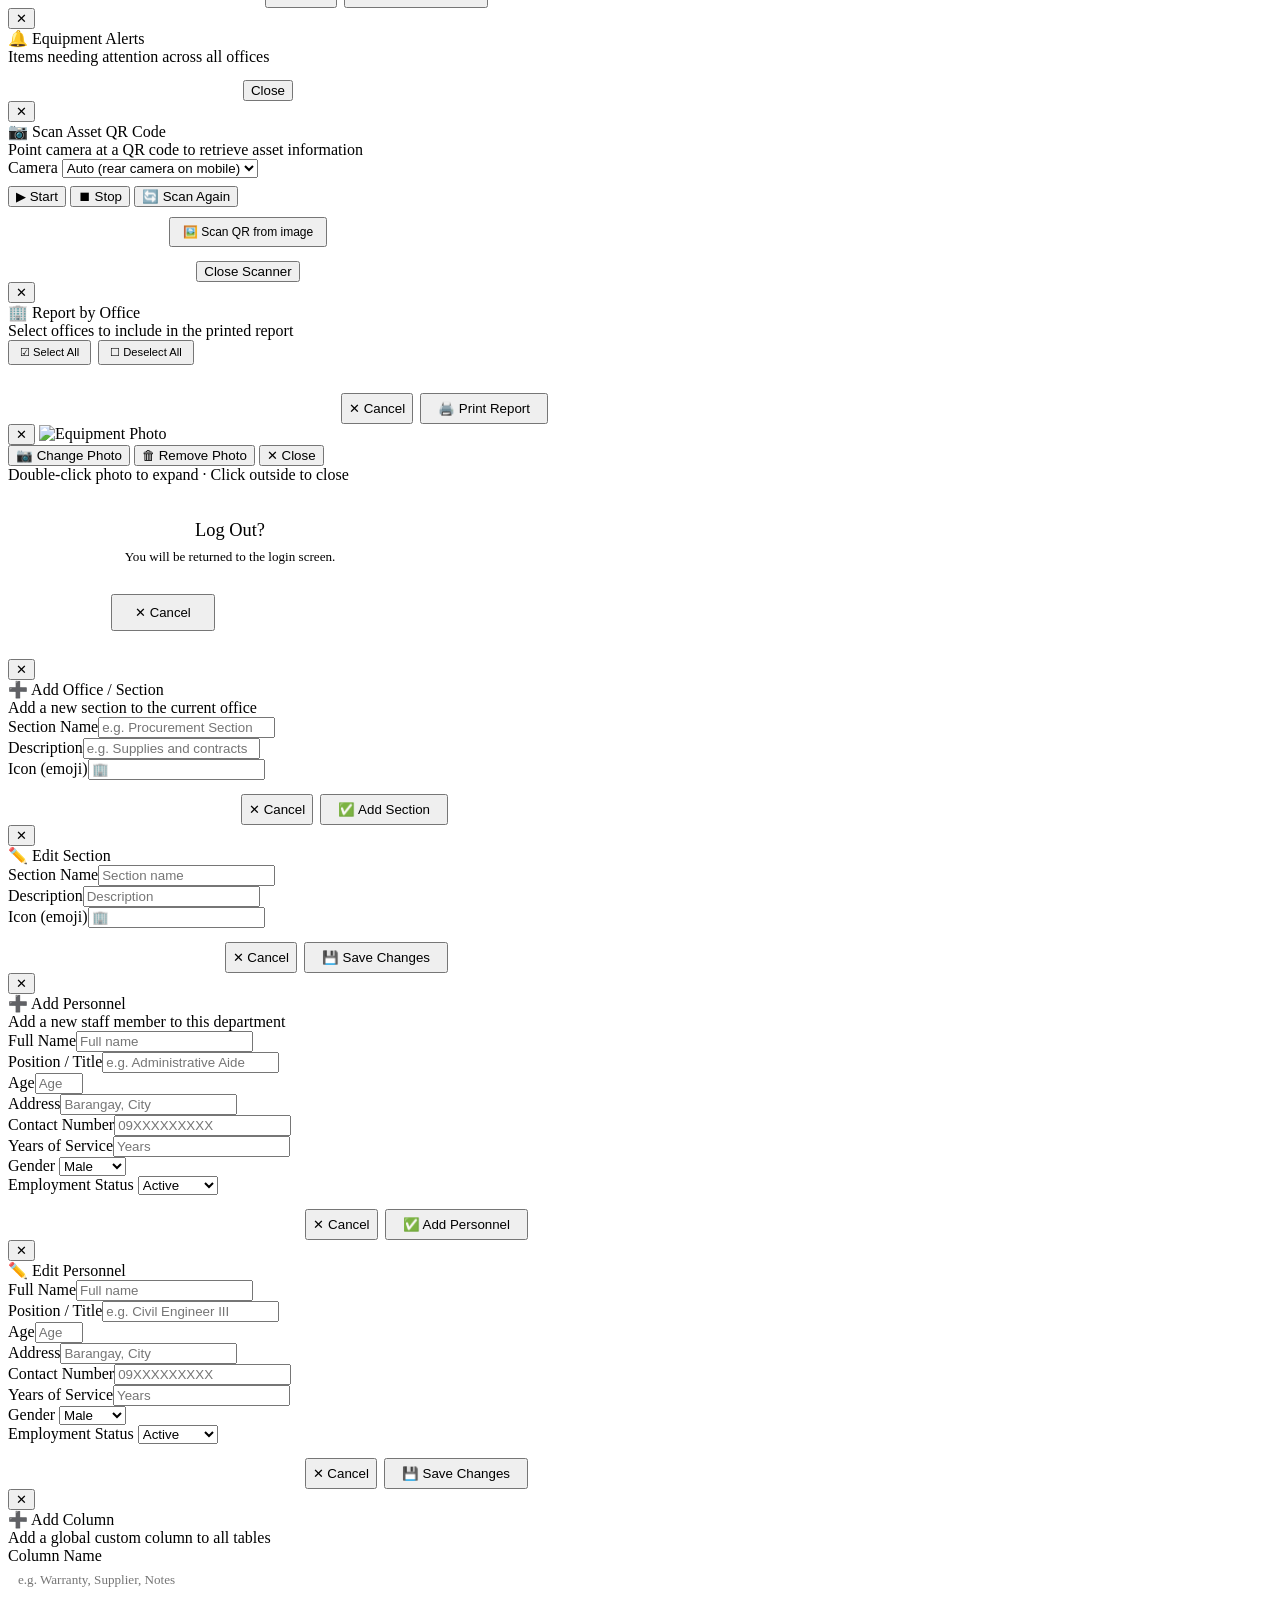
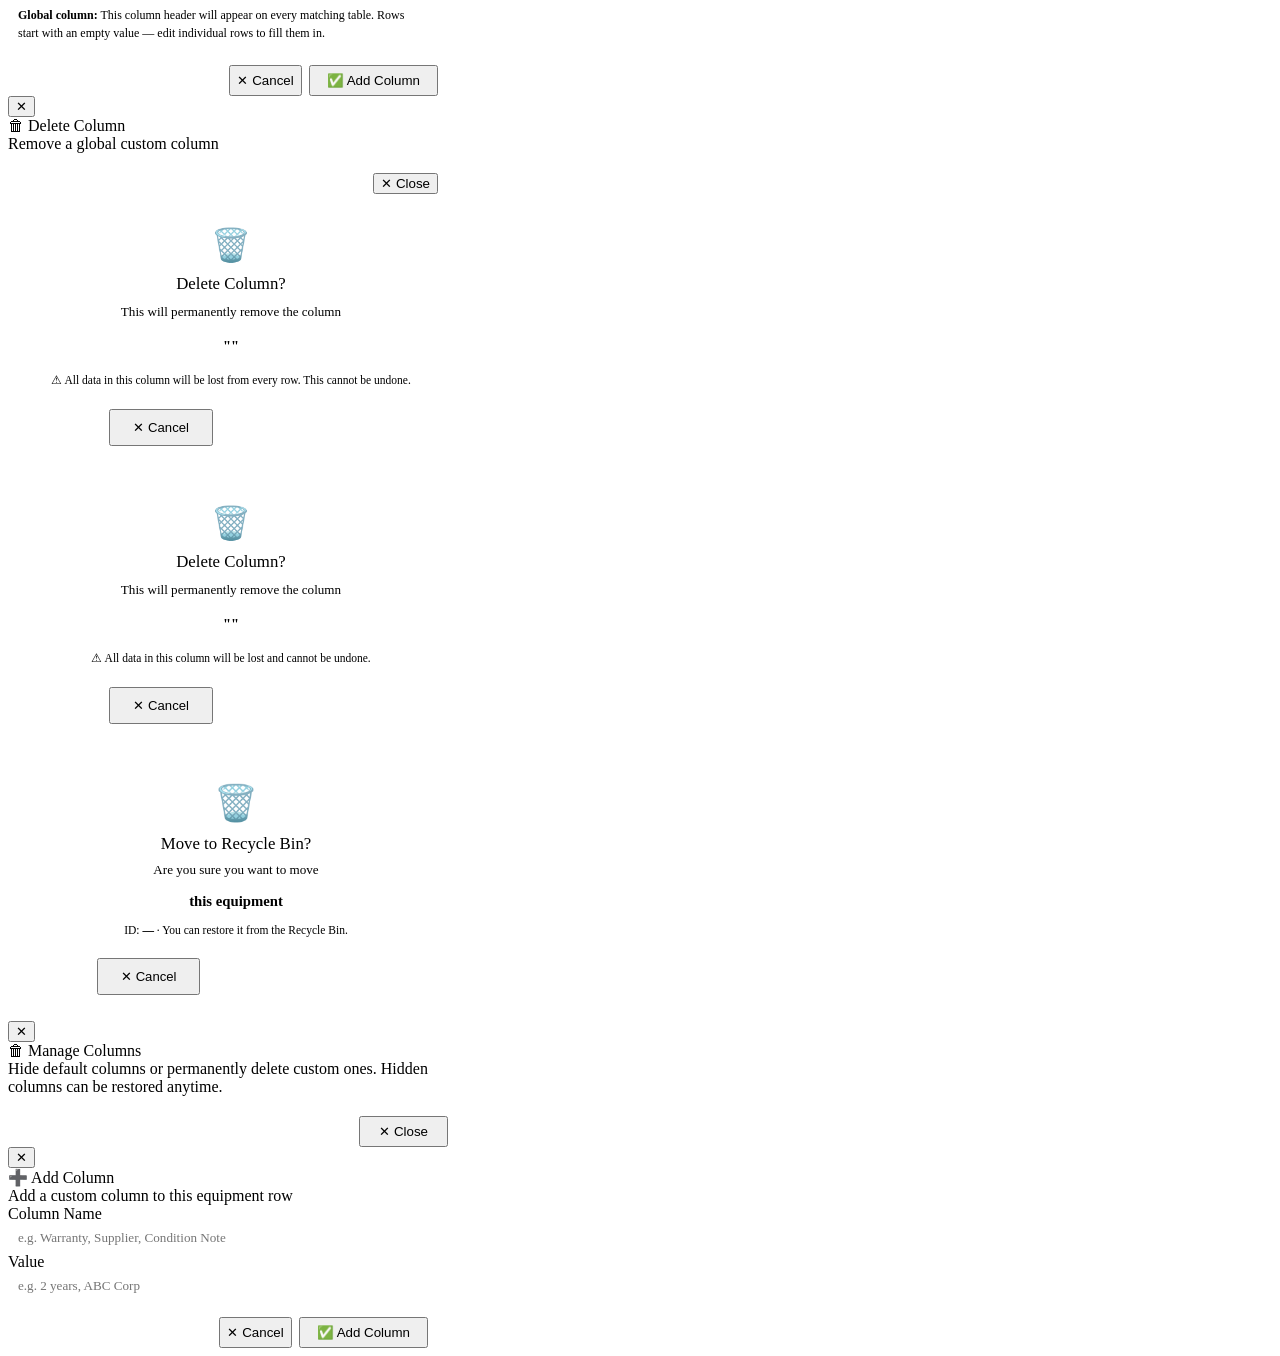
==== commit 6cc01ea7: "Add offline QR asset intake to mobile scanner" ====
--- a/frontend/templates/index.html
+++ b/frontend/templates/index.html
@@ -1070,8 +1070,11 @@
         </div>
 
         <!-- ⑧ Footer button -->
-        <div class="sc-footer">
-          <button class="scan-btn" id="viewAssetBtn" onclick="viewAsset()" style="opacity:.4;pointer-events:none;margin:0;width:100%;">
+        <div class="sc-footer" style="display:flex;gap:8px;">
+          <button class="scan-btn" id="addScannedAssetBtn" onclick="openScannerAddAssetModal()" style="display:none;margin:0;flex:1;background:var(--gold);color:#0d1b3e;border-color:var(--gold);">
+            <i class="ti ti-plus"></i> Add Asset
+          </button>
+          <button class="scan-btn" id="viewAssetBtn" onclick="viewAsset()" style="opacity:.4;pointer-events:none;margin:0;flex:1;">
             <i class="ti ti-eye"></i> View Asset Details
           </button>
         </div>
@@ -1638,6 +1641,40 @@
   </div>
 </div>
 
+<!-- ADD ASSET FROM SCANNED QR (offline-first) -->
+<div class="modal-overlay" id="scannerAddAssetModal">
+  <div class="modal-box" style="max-width:480px;text-align:left;max-height:90vh;overflow-y:auto;">
+    <button class="modal-close" onclick="closeScannerAddAssetModal()">✕</button>
+    <div class="modal-title">➕ Add Asset from Scan</div>
+    <div class="modal-sub">Saved on this phone first. It syncs automatically when internet returns.</div>
+    <div class="modal-form-grid">
+      <div class="modal-form-row"><label>Item ID</label><input id="scanAddAssetId" readonly></div>
+      <div class="modal-form-row"><label>Equipment</label><input id="scanAddAssetName" placeholder="e.g. Laptop"></div>
+      <div class="modal-form-row"><label>Brand / Model</label><input id="scanAddAssetBrand" placeholder="e.g. Dell Latitude"></div>
+      <div class="modal-form-row"><label>Serial No.</label><input id="scanAddAssetSerial" placeholder="Serial number"></div>
+      <div class="modal-form-row"><label>Status</label>
+        <select id="scanAddAssetStatus">
+          <option>Serviceable</option><option>Damaged</option><option>Unserviceable</option><option>Lost</option><option>Missing</option>
+        </select>
+      </div>
+      <div class="modal-form-row"><label>Location</label><input id="scanAddAssetLocation" placeholder="Office / room"></div>
+      <div class="modal-form-row"><label>Accountable Person</label>
+        <select id="scanAddAssetOwner"><option value="__unassigned__">Unassigned (Scanner Intake)</option></select>
+      </div>
+      <div class="modal-form-row"><label>Amount (₱)</label><input id="scanAddAssetAmount" type="number" min="0" step="0.01" inputmode="decimal" placeholder="0.00" oninput="autoSetCategory('scanAddAssetAmount','scanAddAssetCategory','scanAddAssetCategoryDisplay')"></div>
+      <div class="modal-form-row"><label>Acquired Date</label><input id="scanAddAssetAcquired" type="date"></div>
+      <div class="modal-form-row"><label>Remarks</label><input id="scanAddAssetRemarks" placeholder="Optional"></div>
+    </div>
+    <input type="hidden" id="scanAddAssetCategory">
+    <div id="scanAddAssetCategoryDisplay" class="pf-sub" style="margin:2px 0 12px;">— Enter amount to auto-set —</div>
+    <div style="font-size:0.7rem;color:var(--text-light);line-height:1.45;margin-bottom:14px;">Only use this for an asset that is not yet in the system. The scanned QR details are prefilled.</div>
+    <div style="display:flex;gap:7px;justify-content:flex-end;">
+      <button class="action-btn cancel" onclick="closeScannerAddAssetModal()">✕ Cancel</button>
+      <button class="action-btn add" onclick="saveScannedAsset()" style="padding:6px 16px">✅ Save Asset</button>
+    </div>
+  </div>
+</div>
+
 <!-- EDIT EQUIPMENT MODAL -->
 <div class="modal-overlay" id="editEquipmentModal">
   <div class="modal-box" style="max-width:520px;max-height:90vh;overflow-y:auto;text-align:left;">
